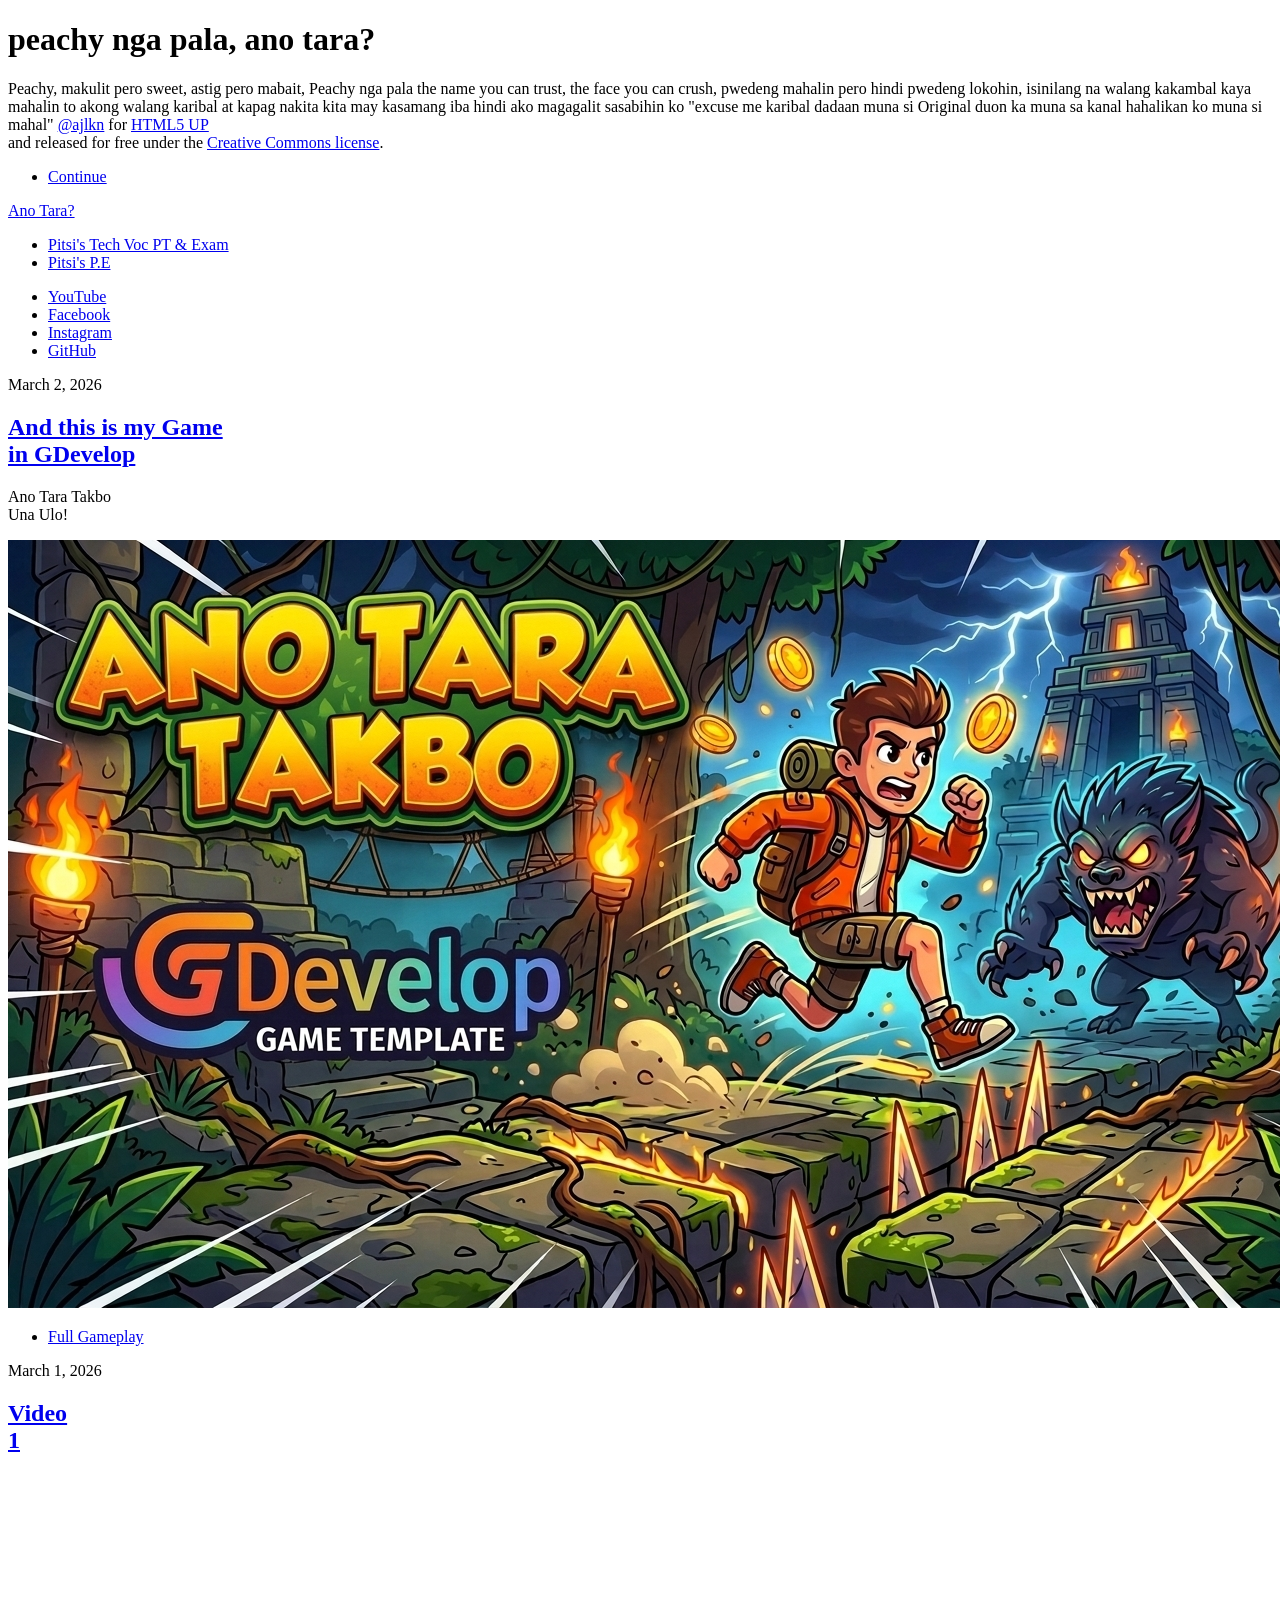
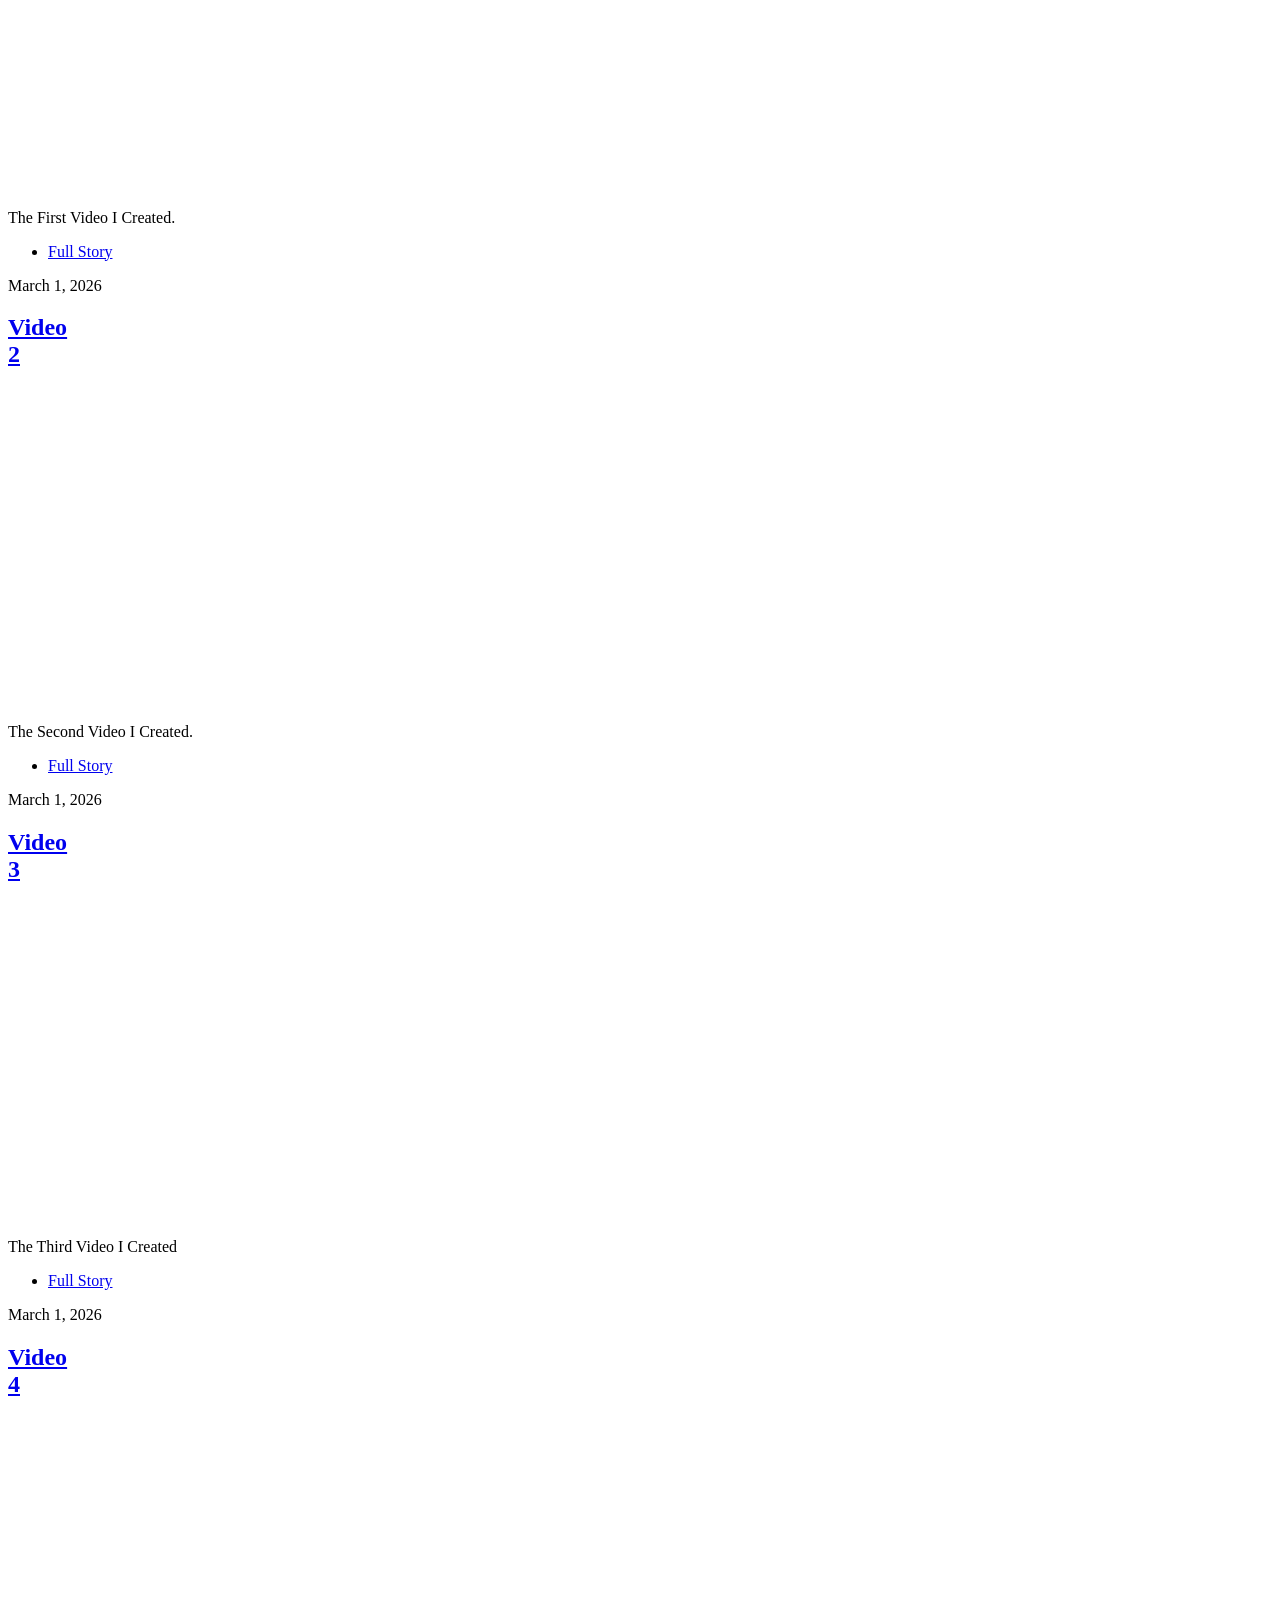
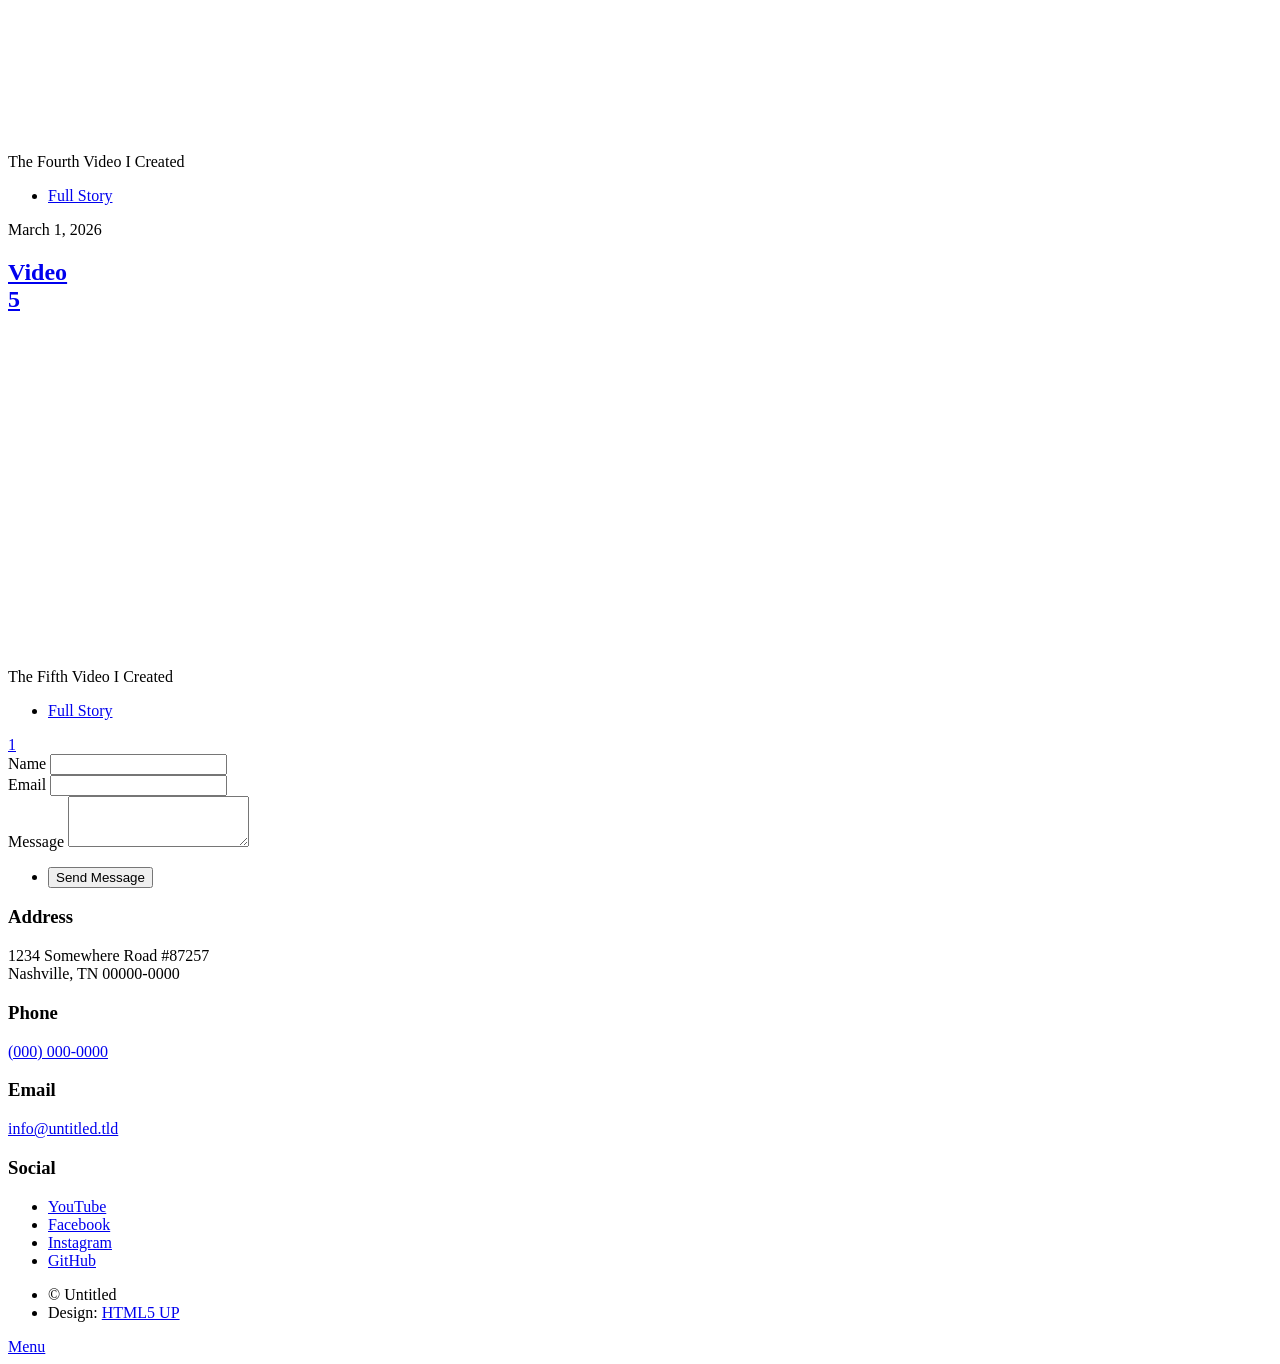
==== myprofile/index.html @ b7b30c29 "Update index.html" ====
<!DOCTYPE HTML>
<!--
	Massively by HTML5 UP
	html5up.net | @ajlkn
	Free for personal and commercial use under the CCA 3.0 license (html5up.net/license)
-->
<html>
	<head>
		<title>Massively by HTML5 UP</title>
		<meta charset="utf-8" />
		<meta name="viewport" content="width=device-width, initial-scale=1, user-scalable=no" />
		<link rel="stylesheet" href="assets/css/main.css" />
		<noscript><link rel="stylesheet" href="assets/css/noscript.css" /></noscript>
	</head>
	<body class="is-preload">

		<!-- Wrapper -->
			<div id="wrapper" class="fade-in">

				<!-- Intro -->
					<div id="intro">
						<h1>peachy nga pala, ano tara?<br />
						</h1>
						<p>Peachy, makulit pero sweet, astig pero mabait, Peachy nga pala the name you can trust, the face you can crush, pwedeng mahalin pero hindi pwedeng lokohin, isinilang na walang kakambal kaya mahalin to akong walang karibal at kapag nakita kita may kasamang iba hindi ako magagalit sasabihin ko "excuse me karibal dadaan muna si Original duon ka muna sa kanal hahalikan ko muna si mahal" <a href="https://twitter.com/ajlkn">@ajlkn</a> for <a href="https://html5up.net">HTML5 UP</a><br />
						and released for free under the <a href="https://html5up.net/license">Creative Commons license</a>.</p>
						<ul class="actions">
							<li><a href="#header" class="button icon solid solo fa-arrow-down scrolly">Continue</a></li>
						</ul>
					</div>

				<!-- Header -->
					<header id="header">
						<a href="index.html" class="logo">Ano Tara?</a>
					</header>

				<!-- Nav -->
					<nav id="nav">
						<ul class="links">
							<li class="active"><a href="index.html">Pitsi's Tech Voc PT & Exam</a></li>
							<li><a href="generic.html">Pitsi's P.E</a></li>
						</ul>
						<ul class="icons">
							<li><a href="https://www.youtube.com/@peachypeachymae5427" class="icon brands fa-youtube"><span class="label">YouTube</span></a></li>
							<li><a href="https://www.facebook.com/pretzelmae.cantiller.5" class="icon brands fa-facebook-f"><span class="label">Facebook</span></a></li>
							<li><a href="https://www.instagram.com/pochachix/" class="icon brands fa-instagram"><span class="label">Instagram</span></a></li>
							<li><a href="https://github.com/PretzelMaeCantiller" class="icon brands fa-github"><span class="label">GitHub</span></a></li>
						</ul>
					</nav>

				<!-- Main -->
					<div id="main">

						<!-- Featured Post -->
							<article class="post featured">
								<header class="major">
									<span class="date">March 2, 2026</span>
									<h2><a href="#">And this is my Game<br />
									in GDevelop</a></h2>
									<p>Ano Tara Takbo <br />
									Una Ulo!</p>
								</header>
								<a href="#" class="image main"><img src="images/PIC0V.png" alt="" /></a>
								<ul class="actions special">
									<li><a href="https://gd.games/games/fdd7fe4c-7b4d-4374-82f9-79a8cb151257" class="button large">Full Gameplay</a></li>
								</ul>
							</article>

						<!-- Posts -->
							<section class="posts">
								<article>
									<header>
										<span class="date">March 1, 2026</span>
										<h2><a href="#">Video<br />
										1</a></h2>
									</header>
									<div class="video-container">
										<iframe width="420" height="315"
											src="https://www.youtube.com/embed/eHIu0qiUuBQ" title="YouTube video player" frameborder="0" allowfullscreen>
									</iframe>
									</div>
									<p>The First Video I Created.</p>
									<ul class="actions special">
										<li><a href="https://www.youtube.com/@peachypeachymae5427" class="button">Full Story</a></li>
									</ul>
								</article>
								<article>
									<header>
										<span class="date">March 1, 2026</span>
										<h2><a href="#">Video<br />
										2</a></h2>
									</header>
									<div class="video-container">
										<iframe width="420" height="315"
											src="https://www.youtube.com/embed/l-5QrADdNdI" title="YouTube video player" frameborder="0" allowfullscreen>
									</iframe>
									</div>
									<p>The Second Video I Created.</p>
									<ul class="actions special">
										<li><a href="https://www.youtube.com/@peachypeachymae5427" class="button">Full Story</a></li>
									</ul>
								</article>
								<article>
									<header>
										<span class="date">March 1, 2026</span>
										<h2><a href="#">Video<br />
										3</a></h2>
									</header>
									<div class="video-container">
										<iframe width="420" height="315"
											src="https://www.youtube.com/embed/rJQ2C3VOBMg" title="YouTube video player" frameborder="0" allowfullscreen>
									</iframe>
									</div>
									<p>The Third Video I Created</p>
									<ul class="actions special">
										<li><a href="https://www.youtube.com/@peachypeachymae5427" class="button">Full Story</a></li>
									</ul>
								</article>
								<article>
									<header>
										<span class="date">March 1, 2026</span>
										<h2><a href="#">Video<br />
										4</a></h2>
									</header>
									<div class="video-container">
										<iframe width="420" height="315"
											src="https://www.youtube.com/embed/rIF6E3JoJ_c" title="YouTube video player" frameborder="0" allowfullscreen>
									</iframe>
									</div>
									<p>The Fourth Video I Created</p>
									<ul class="actions special">
										<li><a href="https://www.youtube.com/@peachypeachymae5427" class="button">Full Story</a></li>
									</ul>
								</article>
								<article>
									<header>
										<span class="date">March 1, 2026</span>
										<h2><a href="#">Video<br />
										5</a></h2>
									</header>
									<div class="video-container">
										<iframe width="420" height="315"
											src="https://www.youtube.com/embed/R4lgJDrPxqo" title="YouTube video player" frameborder="0" allowfullscreen>
									</iframe>
									</div>
									<p>The Fifth Video I Created</p>
									<ul class="actions special">
										<li><a href="https://www.youtube.com/@peachypeachymae5427" class="button">Full Story</a></li>
									</ul>
								</article>
							</section>

						<!-- Footer -->
							<footer>
								<div class="pagination">
									<!--<a href="#" class="previous">Prev</a>-->
									<a href="#" class="page active">1</a>
								</div>
							</footer>

					</div>

				<!-- Footer -->
					<footer id="footer">
						<section>
							<form method="post" action="#">
								<div class="fields">
									<div class="field">
										<label for="name">Name</label>
										<input type="text" name="name" id="name" />
									</div>
									<div class="field">
										<label for="email">Email</label>
										<input type="text" name="email" id="email" />
									</div>
									<div class="field">
										<label for="message">Message</label>
										<textarea name="message" id="message" rows="3"></textarea>
									</div>
								</div>
								<ul class="actions">
									<li><input type="submit" value="Send Message" /></li>
								</ul>
							</form>
						</section>
						<section class="split contact">
							<section class="alt">
								<h3>Address</h3>
								<p>1234 Somewhere Road #87257<br />
								Nashville, TN 00000-0000</p>
							</section>
							<section>
								<h3>Phone</h3>
								<p><a href="#">(000) 000-0000</a></p>
							</section>
							<section>
								<h3>Email</h3>
								<p><a href="#">info@untitled.tld</a></p>
							</section>
							<section>
								<h3>Social</h3>
								<ul class="icons alt">
									<li><a href="https://www.youtube.com/@peachypeachymae5427" class="icon brands alt fa-youtube"><span class="label">YouTube</span></a></li>
									<li><a href="https://www.facebook.com/pretzelmae.cantiller.5" class="icon brands alt fa-facebook-f"><span class="label">Facebook</span></a></li>
									<li><a href="https://www.instagram.com/pochachix/" class="icon brands alt fa-instagram"><span class="label">Instagram</span></a></li>
									<li><a href="https://github.com/PretzelMaeCantiller" class="icon brands alt fa-github"><span class="label">GitHub</span></a></li>
								</ul>
							</section>
						</section>
					</footer>

				<!-- Copyright -->
					<div id="copyright">
						<ul><li>&copy; Untitled</li><li>Design: <a href="https://html5up.net">HTML5 UP</a></li></ul>
					</div>

			</div>

		<!-- Scripts -->
			<script src="assets/js/jquery.min.js"></script>
			<script src="assets/js/jquery.scrollex.min.js"></script>
			<script src="assets/js/jquery.scrolly.min.js"></script>
			<script src="assets/js/browser.min.js"></script>
			<script src="assets/js/breakpoints.min.js"></script>
			<script src="assets/js/util.js"></script>
			<script src="assets/js/main.js"></script>

	</body>

</html>
---- myprofile/assets/css/main.css ----
@import url(fontawesome-all.min.css);
@import url("https://fonts.googleapis.com/css?family=Merriweather:300,700,300italic,700italic|Source+Sans+Pro:900");

/*
	Massively by HTML5 UP
	html5up.net | @ajlkn
	Free for personal and commercial use under the CCA 3.0 license (html5up.net/license)
*/

html, body, div, span, applet, object,
iframe, h1, h2, h3, h4, h5, h6, p, blockquote,
pre, a, abbr, acronym, address, big, cite,
code, del, dfn, em, img, ins, kbd, q, s, samp,
small, strike, strong, sub, sup, tt, var, b,
u, i, center, dl, dt, dd, ol, ul, li, fieldset,
form, label, legend, table, caption, tbody,
tfoot, thead, tr, th, td, article, aside,
canvas, details, embed, figure, figcaption,
footer, header, hgroup, menu, nav, output, ruby,
section, summary, time, mark, audio, video {
	margin: 0;
	padding: 0;
	border: 0;
	font-size: 100%;
	font: inherit;
	vertical-align: baseline;}

article, aside, details, figcaption, figure,
footer, header, hgroup, menu, nav, section {
	display: block;}

body {
	line-height: 1;
}

ol, ul {
	list-style: none;
}

blockquote, q {
	quotes: none;
}

	blockquote:before, blockquote:after, q:before, q:after {
		content: '';
		content: none;
	}

table {
	border-collapse: collapse;
	border-spacing: 0;
}

body {
	-webkit-text-size-adjust: none;
}

mark {
	background-color: transparent;
	color: inherit;
}

input::-moz-focus-inner {
	border: 0;
	padding: 0;
}

input, select, textarea {
	-moz-appearance: none;
	-webkit-appearance: none;
	-ms-appearance: none;
	appearance: none;
}

/* Basic */

	@-ms-viewport {
		width: device-width;
	}

	body {
		-ms-overflow-style: scrollbar;
	}

	@media screen and (max-width: 480px) {

		html, body {
			min-width: 320px;
		}

	}

	html {
		box-sizing: border-box;
	}

	*, *:before, *:after {
		box-sizing: inherit;
	}

	body {
		background-color: #1e252d;
	}

		body.is-preload *, body.is-preload *:before, body.is-preload *:after {
			-moz-animation: none !important;
			-webkit-animation: none !important;
			-ms-animation: none !important;
			animation: none !important;
			-moz-transition: none !important;
			-webkit-transition: none !important;
			-ms-transition: none !important;
			transition: none !important;
		}

/* Type */

	html {
		font-size: 16pt;
	}

		@media screen and (max-width: 1680px) {

			html {
				font-size: 12pt;
			}

		}

		@media screen and (max-width: 1280px) {

			html {
				font-size: 11pt;
			}

		}

		@media screen and (max-width: 360px) {

			html {
				font-size: 10pt;
			}

		}

	body {
		color: #212931;
	}

	body, input, select, textarea {
		font-family: "Merriweather", Georgia, serif;
		font-weight: 300;
		font-size: 1rem;
		line-height: 2.375;
	}

	a {
		-moz-transition: color 0.2s ease-in-out, background-color 0.2s ease-in-out, border-color 0.2s ease-in-out, box-shadow 0.2s ease-in-out;
		-webkit-transition: color 0.2s ease-in-out, background-color 0.2s ease-in-out, border-color 0.2s ease-in-out, box-shadow 0.2s ease-in-out;
		-ms-transition: color 0.2s ease-in-out, background-color 0.2s ease-in-out, border-color 0.2s ease-in-out, box-shadow 0.2s ease-in-out;
		transition: color 0.2s ease-in-out, background-color 0.2s ease-in-out, border-color 0.2s ease-in-out, box-shadow 0.2s ease-in-out;
		border-bottom: dotted 1px;
		text-decoration: none;
	}

		a:hover {
			border-bottom-color: transparent;
		}

	strong, b {
		font-weight: 600;
	}

	em, i {
		font-style: italic;
	}

	p {
		text-align: justify;
		margin: 0 0 2rem 0;
	}

	h1, h2, h3, h4, h5, h6 {
		font-family: "Source Sans Pro", Helvetica, sans-serif;
		font-weight: 900;
		line-height: 1.5;
		letter-spacing: 0.075em;
		text-transform: uppercase;
		margin: 0 0 1rem 0;
	}

		h1 a, h2 a, h3 a, h4 a, h5 a, h6 a {
			border-bottom: 0;
			color: inherit;
			text-decoration: none;
		}

	h1 {
		font-size: 4rem;
		line-height: 1.1;
		margin: 0 0 2rem 0;
	}

	h2 {
		font-size: 1.75rem;
		line-height: 1.3;
		margin: 0 0 1.5rem 0;
	}

	h3 {
		font-size: 1.25rem;
		margin: 0 0 1.5rem 0;
	}

	h4 {
		font-size: 1rem;
	}

	h5 {
		font-size: 0.9rem;
	}

	h6 {
		font-size: 0.8rem;
	}

	sub {
		font-size: 0.8rem;
		position: relative;
		top: 0.5rem;
	}

	sup {
		font-size: 0.8rem;
		position: relative;
		top: -0.5rem;
	}

	blockquote {
		border-left: solid 4px;
		font-style: italic;
		margin: 0 0 2rem 0;
		padding: 0.5rem 0 0.5rem 2rem;
	}

	code {
		border: solid 2px;
		font-family: "Courier New", monospace;
		font-size: 0.9rem;
		margin: 0 0.25rem;
		padding: 0.25rem 0.65rem;
	}

	pre {
		-webkit-overflow-scrolling: touch;
		font-family: "Courier New", monospace;
		font-size: 0.9rem;
		margin: 0 0 2rem 0;
	}

		pre code {
			display: block;
			line-height: 1.75;
			padding: 1rem 1.5rem;
			overflow-x: auto;
		}

	hr {
		border: 0;
		border-bottom: solid 2px;
		margin: 3rem 0;
	}

		hr.major {
			margin: 5rem 0;
		}

	.align-left {
		text-align: left;
	}

	.align-center {
		text-align: center;
	}

	.align-right {
		text-align: right;
	}

	input, select, textarea {
		color: #212931;
	}

	a {
		color: #212931;
		border-bottom-color: rgba(33, 41, 49, 0.5);
	}

		a:hover {
			border-bottom-color: transparent;
			color: #18bfef !important;
		}

	strong, b {
		color: #212931;
	}

	h1, h2, h3, h4, h5, h6 {
		color: #212931;
	}

	blockquote {
		border-left-color: #eeeeee;
	}

	code {
		background: rgba(220, 220, 220, 0.25);
		border-color: #eeeeee;
	}

	hr {
		border-bottom-color: #eeeeee;
	}

/* Row */

	.row {
		display: flex;
		flex-wrap: wrap;
		box-sizing: border-box;
		align-items: stretch;
	}

		.row > * {
			box-sizing: border-box;
		}

		.row.gtr-uniform > * > :last-child {
			margin-bottom: 0;
		}

		.row.aln-left {
			justify-content: flex-start;
		}

		.row.aln-center {
			justify-content: center;
		}

		.row.aln-right {
			justify-content: flex-end;
		}

		.row.aln-top {
			align-items: flex-start;
		}

		.row.aln-middle {
			align-items: center;
		}

		.row.aln-bottom {
			align-items: flex-end;
		}

		.row > .imp {
			order: -1;
		}

		.row > .col-1 {
			width: 8.33333%;
		}

		.row > .off-1 {
			margin-left: 8.33333%;
		}

		.row > .col-2 {
			width: 16.66667%;
		}

		.row > .off-2 {
			margin-left: 16.66667%;
		}

		.row > .col-3 {
			width: 25%;
		}

		.row > .off-3 {
			margin-left: 25%;
		}

		.row > .col-4 {
			width: 33.33333%;
		}

		.row > .off-4 {
			margin-left: 33.33333%;
		}

		.row > .col-5 {
			width: 41.66667%;
		}

		.row > .off-5 {
			margin-left: 41.66667%;
		}

		.row > .col-6 {
			width: 50%;
		}

		.row > .off-6 {
			margin-left: 50%;
		}

		.row > .col-7 {
			width: 58.33333%;
		}

		.row > .off-7 {
			margin-left: 58.33333%;
		}

		.row > .col-8 {
			width: 66.66667%;
		}

		.row > .off-8 {
			margin-left: 66.66667%;
		}

		.row > .col-9 {
			width: 75%;
		}

		.row > .off-9 {
			margin-left: 75%;
		}

		.row > .col-10 {
			width: 83.33333%;
		}

		.row > .off-10 {
			margin-left: 83.33333%;
		}

		.row > .col-11 {
			width: 91.66667%;
		}

		.row > .off-11 {
			margin-left: 91.66667%;
		}

		.row > .col-12 {
			width: 100%;
		}

		.row > .off-12 {
			margin-left: 100%;
		}

		.row.gtr-0 {
			margin-top: 0;
			margin-left: 0rem;
		}

			.row.gtr-0 > * {
				padding: 0 0 0 0rem;
			}

			.row.gtr-0.gtr-uniform {
				margin-top: 0rem;
			}

				.row.gtr-0.gtr-uniform > * {
					padding-top: 0rem;
				}

		.row.gtr-25 {
			margin-top: 0;
			margin-left: -0.375rem;
		}

			.row.gtr-25 > * {
				padding: 0 0 0 0.375rem;
			}

			.row.gtr-25.gtr-uniform {
				margin-top: -0.375rem;
			}

				.row.gtr-25.gtr-uniform > * {
					padding-top: 0.375rem;
				}

		.row.gtr-50 {
			margin-top: 0;
			margin-left: -0.75rem;
		}

			.row.gtr-50 > * {
				padding: 0 0 0 0.75rem;
			}

			.row.gtr-50.gtr-uniform {
				margin-top: -0.75rem;
			}

				.row.gtr-50.gtr-uniform > * {
					padding-top: 0.75rem;
				}

		.row {
			margin-top: 0;
			margin-left: -1.5rem;
		}

			.row > * {
				padding: 0 0 0 1.5rem;
			}

			.row.gtr-uniform {
				margin-top: -1.5rem;
			}

				.row.gtr-uniform > * {
					padding-top: 1.5rem;
				}

		.row.gtr-150 {
			margin-top: 0;
			margin-left: -2.25rem;
		}

			.row.gtr-150 > * {
				padding: 0 0 0 2.25rem;
			}

			.row.gtr-150.gtr-uniform {
				margin-top: -2.25rem;
			}

				.row.gtr-150.gtr-uniform > * {
					padding-top: 2.25rem;
				}

		.row.gtr-200 {
			margin-top: 0;
			margin-left: -3rem;
		}

			.row.gtr-200 > * {
				padding: 0 0 0 3rem;
			}

			.row.gtr-200.gtr-uniform {
				margin-top: -3rem;
			}

				.row.gtr-200.gtr-uniform > * {
					padding-top: 3rem;
				}

		@media screen and (max-width: 1680px) {

			.row {
				display: flex;
				flex-wrap: wrap;
				box-sizing: border-box;
				align-items: stretch;
			}

				.row > * {
					box-sizing: border-box;
				}

				.row.gtr-uniform > * > :last-child {
					margin-bottom: 0;
				}

				.row.aln-left {
					justify-content: flex-start;
				}

				.row.aln-center {
					justify-content: center;
				}

				.row.aln-right {
					justify-content: flex-end;
				}

				.row.aln-top {
					align-items: flex-start;
				}

				.row.aln-middle {
					align-items: center;
				}

				.row.aln-bottom {
					align-items: flex-end;
				}

				.row > .imp-xlarge {
					order: -1;
				}

				.row > .col-1-xlarge {
					width: 8.33333%;
				}

				.row > .off-1-xlarge {
					margin-left: 8.33333%;
				}

				.row > .col-2-xlarge {
					width: 16.66667%;
				}

				.row > .off-2-xlarge {
					margin-left: 16.66667%;
				}

				.row > .col-3-xlarge {
					width: 25%;
				}

				.row > .off-3-xlarge {
					margin-left: 25%;
				}

				.row > .col-4-xlarge {
					width: 33.33333%;
				}

				.row > .off-4-xlarge {
					margin-left: 33.33333%;
				}

				.row > .col-5-xlarge {
					width: 41.66667%;
				}

				.row > .off-5-xlarge {
					margin-left: 41.66667%;
				}

				.row > .col-6-xlarge {
					width: 50%;
				}

				.row > .off-6-xlarge {
					margin-left: 50%;
				}

				.row > .col-7-xlarge {
					width: 58.33333%;
				}

				.row > .off-7-xlarge {
					margin-left: 58.33333%;
				}

				.row > .col-8-xlarge {
					width: 66.66667%;
				}

				.row > .off-8-xlarge {
					margin-left: 66.66667%;
				}

				.row > .col-9-xlarge {
					width: 75%;
				}

				.row > .off-9-xlarge {
					margin-left: 75%;
				}

				.row > .col-10-xlarge {
					width: 83.33333%;
				}

				.row > .off-10-xlarge {
					margin-left: 83.33333%;
				}

				.row > .col-11-xlarge {
					width: 91.66667%;
				}

				.row > .off-11-xlarge {
					margin-left: 91.66667%;
				}

				.row > .col-12-xlarge {
					width: 100%;
				}

				.row > .off-12-xlarge {
					margin-left: 100%;
				}

				.row.gtr-0 {
					margin-top: 0;
					margin-left: 0rem;
				}

					.row.gtr-0 > * {
						padding: 0 0 0 0rem;
					}

					.row.gtr-0.gtr-uniform {
						margin-top: 0rem;
					}

						.row.gtr-0.gtr-uniform > * {
							padding-top: 0rem;
						}

				.row.gtr-25 {
					margin-top: 0;
					margin-left: -0.375rem;
				}

					.row.gtr-25 > * {
						padding: 0 0 0 0.375rem;
					}

					.row.gtr-25.gtr-uniform {
						margin-top: -0.375rem;
					}

						.row.gtr-25.gtr-uniform > * {
							padding-top: 0.375rem;
						}

				.row.gtr-50 {
					margin-top: 0;
					margin-left: -0.75rem;
				}

					.row.gtr-50 > * {
						padding: 0 0 0 0.75rem;
					}

					.row.gtr-50.gtr-uniform {
						margin-top: -0.75rem;
					}

						.row.gtr-50.gtr-uniform > * {
							padding-top: 0.75rem;
						}

				.row {
					margin-top: 0;
					margin-left: -1.5rem;
				}

					.row > * {
						padding: 0 0 0 1.5rem;
					}

					.row.gtr-uniform {
						margin-top: -1.5rem;
					}

						.row.gtr-uniform > * {
							padding-top: 1.5rem;
						}

				.row.gtr-150 {
					margin-top: 0;
					margin-left: -2.25rem;
				}

					.row.gtr-150 > * {
						padding: 0 0 0 2.25rem;
					}

					.row.gtr-150.gtr-uniform {
						margin-top: -2.25rem;
					}

						.row.gtr-150.gtr-uniform > * {
							padding-top: 2.25rem;
						}

				.row.gtr-200 {
					margin-top: 0;
					margin-left: -3rem;
				}

					.row.gtr-200 > * {
						padding: 0 0 0 3rem;
					}

					.row.gtr-200.gtr-uniform {
						margin-top: -3rem;
					}

						.row.gtr-200.gtr-uniform > * {
							padding-top: 3rem;
						}

		}

		@media screen and (max-width: 1280px) {

			.row {
				display: flex;
				flex-wrap: wrap;
				box-sizing: border-box;
				align-items: stretch;
			}

				.row > * {
					box-sizing: border-box;
				}

				.row.gtr-uniform > * > :last-child {
					margin-bottom: 0;
				}

				.row.aln-left {
					justify-content: flex-start;
				}

				.row.aln-center {
					justify-content: center;
				}

				.row.aln-right {
					justify-content: flex-end;
				}

				.row.aln-top {
					align-items: flex-start;
				}

				.row.aln-middle {
					align-items: center;
				}

				.row.aln-bottom {
					align-items: flex-end;
				}

				.row > .imp-large {
					order: -1;
				}

				.row > .col-1-large {
					width: 8.33333%;
				}

				.row > .off-1-large {
					margin-left: 8.33333%;
				}

				.row > .col-2-large {
					width: 16.66667%;
				}

				.row > .off-2-large {
					margin-left: 16.66667%;
				}

				.row > .col-3-large {
					width: 25%;
				}

				.row > .off-3-large {
					margin-left: 25%;
				}

				.row > .col-4-large {
					width: 33.33333%;
				}

				.row > .off-4-large {
					margin-left: 33.33333%;
				}

				.row > .col-5-large {
					width: 41.66667%;
				}

				.row > .off-5-large {
					margin-left: 41.66667%;
				}

				.row > .col-6-large {
					width: 50%;
				}

				.row > .off-6-large {
					margin-left: 50%;
				}

				.row > .col-7-large {
					width: 58.33333%;
				}

				.row > .off-7-large {
					margin-left: 58.33333%;
				}

				.row > .col-8-large {
					width: 66.66667%;
				}

				.row > .off-8-large {
					margin-left: 66.66667%;
				}

				.row > .col-9-large {
					width: 75%;
				}

				.row > .off-9-large {
					margin-left: 75%;
				}

				.row > .col-10-large {
					width: 83.33333%;
				}

				.row > .off-10-large {
					margin-left: 83.33333%;
				}

				.row > .col-11-large {
					width: 91.66667%;
				}

				.row > .off-11-large {
					margin-left: 91.66667%;
				}

				.row > .col-12-large {
					width: 100%;
				}

				.row > .off-12-large {
					margin-left: 100%;
				}

				.row.gtr-0 {
					margin-top: 0;
					margin-left: 0rem;
				}

					.row.gtr-0 > * {
						padding: 0 0 0 0rem;
					}

					.row.gtr-0.gtr-uniform {
						margin-top: 0rem;
					}

						.row.gtr-0.gtr-uniform > * {
							padding-top: 0rem;
						}

				.row.gtr-25 {
					margin-top: 0;
					margin-left: -0.375rem;
				}

					.row.gtr-25 > * {
						padding: 0 0 0 0.375rem;
					}

					.row.gtr-25.gtr-uniform {
						margin-top: -0.375rem;
					}

						.row.gtr-25.gtr-uniform > * {
							padding-top: 0.375rem;
						}

				.row.gtr-50 {
					margin-top: 0;
					margin-left: -0.75rem;
				}

					.row.gtr-50 > * {
						padding: 0 0 0 0.75rem;
					}

					.row.gtr-50.gtr-uniform {
						margin-top: -0.75rem;
					}

						.row.gtr-50.gtr-uniform > * {
							padding-top: 0.75rem;
						}

				.row {
					margin-top: 0;
					margin-left: -1.5rem;
				}

					.row > * {
						padding: 0 0 0 1.5rem;
					}

					.row.gtr-uniform {
						margin-top: -1.5rem;
					}

						.row.gtr-uniform > * {
							padding-top: 1.5rem;
						}

				.row.gtr-150 {
					margin-top: 0;
					margin-left: -2.25rem;
				}

					.row.gtr-150 > * {
						padding: 0 0 0 2.25rem;
					}

					.row.gtr-150.gtr-uniform {
						margin-top: -2.25rem;
					}

						.row.gtr-150.gtr-uniform > * {
							padding-top: 2.25rem;
						}

				.row.gtr-200 {
					margin-top: 0;
					margin-left: -3rem;
				}

					.row.gtr-200 > * {
						padding: 0 0 0 3rem;
					}

					.row.gtr-200.gtr-uniform {
						margin-top: -3rem;
					}

						.row.gtr-200.gtr-uniform > * {
							padding-top: 3rem;
						}

		}

		@media screen and (max-width: 980px) {

			.row {
				display: flex;
				flex-wrap: wrap;
				box-sizing: border-box;
				align-items: stretch;
			}

				.row > * {
					box-sizing: border-box;
				}

				.row.gtr-uniform > * > :last-child {
					margin-bottom: 0;
				}

				.row.aln-left {
					justify-content: flex-start;
				}

				.row.aln-center {
					justify-content: center;
				}

				.row.aln-right {
					justify-content: flex-end;
				}

				.row.aln-top {
					align-items: flex-start;
				}

				.row.aln-middle {
					align-items: center;
				}

				.row.aln-bottom {
					align-items: flex-end;
				}

				.row > .imp-medium {
					order: -1;
				}

				.row > .col-1-medium {
					width: 8.33333%;
				}

				.row > .off-1-medium {
					margin-left: 8.33333%;
				}

				.row > .col-2-medium {
					width: 16.66667%;
				}

				.row > .off-2-medium {
					margin-left: 16.66667%;
				}

				.row > .col-3-medium {
					width: 25%;
				}

				.row > .off-3-medium {
					margin-left: 25%;
				}

				.row > .col-4-medium {
					width: 33.33333%;
				}

				.row > .off-4-medium {
					margin-left: 33.33333%;
				}

				.row > .col-5-medium {
					width: 41.66667%;
				}

				.row > .off-5-medium {
					margin-left: 41.66667%;
				}

				.row > .col-6-medium {
					width: 50%;
				}

				.row > .off-6-medium {
					margin-left: 50%;
				}

				.row > .col-7-medium {
					width: 58.33333%;
				}

				.row > .off-7-medium {
					margin-left: 58.33333%;
				}

				.row > .col-8-medium {
					width: 66.66667%;
				}

				.row > .off-8-medium {
					margin-left: 66.66667%;
				}

				.row > .col-9-medium {
					width: 75%;
				}

				.row > .off-9-medium {
					margin-left: 75%;
				}

				.row > .col-10-medium {
					width: 83.33333%;
				}

				.row > .off-10-medium {
					margin-left: 83.33333%;
				}

				.row > .col-11-medium {
					width: 91.66667%;
				}

				.row > .off-11-medium {
					margin-left: 91.66667%;
				}

				.row > .col-12-medium {
					width: 100%;
				}

				.row > .off-12-medium {
					margin-left: 100%;
				}

				.row.gtr-0 {
					margin-top: 0;
					margin-left: 0rem;
				}

					.row.gtr-0 > * {
						padding: 0 0 0 0rem;
					}

					.row.gtr-0.gtr-uniform {
						margin-top: 0rem;
					}

						.row.gtr-0.gtr-uniform > * {
							padding-top: 0rem;
						}

				.row.gtr-25 {
					margin-top: 0;
					margin-left: -0.375rem;
				}

					.row.gtr-25 > * {
						padding: 0 0 0 0.375rem;
					}

					.row.gtr-25.gtr-uniform {
						margin-top: -0.375rem;
					}

						.row.gtr-25.gtr-uniform > * {
							padding-top: 0.375rem;
						}

				.row.gtr-50 {
					margin-top: 0;
					margin-left: -0.75rem;
				}

					.row.gtr-50 > * {
						padding: 0 0 0 0.75rem;
					}

					.row.gtr-50.gtr-uniform {
						margin-top: -0.75rem;
					}

						.row.gtr-50.gtr-uniform > * {
							padding-top: 0.75rem;
						}

				.row {
					margin-top: 0;
					margin-left: -1.5rem;
				}

					.row > * {
						padding: 0 0 0 1.5rem;
					}

					.row.gtr-uniform {
						margin-top: -1.5rem;
					}

						.row.gtr-uniform > * {
							padding-top: 1.5rem;
						}

				.row.gtr-150 {
					margin-top: 0;
					margin-left: -2.25rem;
				}

					.row.gtr-150 > * {
						padding: 0 0 0 2.25rem;
					}

					.row.gtr-150.gtr-uniform {
						margin-top: -2.25rem;
					}

						.row.gtr-150.gtr-uniform > * {
							padding-top: 2.25rem;
						}

				.row.gtr-200 {
					margin-top: 0;
					margin-left: -3rem;
				}

					.row.gtr-200 > * {
						padding: 0 0 0 3rem;
					}

					.row.gtr-200.gtr-uniform {
						margin-top: -3rem;
					}

						.row.gtr-200.gtr-uniform > * {
							padding-top: 3rem;
						}

		}

		@media screen and (max-width: 736px) {

			.row {
				display: flex;
				flex-wrap: wrap;
				box-sizing: border-box;
				align-items: stretch;
			}

				.row > * {
					box-sizing: border-box;
				}

				.row.gtr-uniform > * > :last-child {
					margin-bottom: 0;
				}

				.row.aln-left {
					justify-content: flex-start;
				}

				.row.aln-center {
					justify-content: center;
				}

				.row.aln-right {
					justify-content: flex-end;
				}

				.row.aln-top {
					align-items: flex-start;
				}

				.row.aln-middle {
					align-items: center;
				}

				.row.aln-bottom {
					align-items: flex-end;
				}

				.row > .imp-small {
					order: -1;
				}

				.row > .col-1-small {
					width: 8.33333%;
				}

				.row > .off-1-small {
					margin-left: 8.33333%;
				}

				.row > .col-2-small {
					width: 16.66667%;
				}

				.row > .off-2-small {
					margin-left: 16.66667%;
				}

				.row > .col-3-small {
					width: 25%;
				}

				.row > .off-3-small {
					margin-left: 25%;
				}

				.row > .col-4-small {
					width: 33.33333%;
				}

				.row > .off-4-small {
					margin-left: 33.33333%;
				}

				.row > .col-5-small {
					width: 41.66667%;
				}

				.row > .off-5-small {
					margin-left: 41.66667%;
				}

				.row > .col-6-small {
					width: 50%;
				}

				.row > .off-6-small {
					margin-left: 50%;
				}

				.row > .col-7-small {
					width: 58.33333%;
				}

				.row > .off-7-small {
					margin-left: 58.33333%;
				}

				.row > .col-8-small {
					width: 66.66667%;
				}

				.row > .off-8-small {
					margin-left: 66.66667%;
				}

				.row > .col-9-small {
					width: 75%;
				}

				.row > .off-9-small {
					margin-left: 75%;
				}

				.row > .col-10-small {
					width: 83.33333%;
				}

				.row > .off-10-small {
					margin-left: 83.33333%;
				}

				.row > .col-11-small {
					width: 91.66667%;
				}

				.row > .off-11-small {
					margin-left: 91.66667%;
				}

				.row > .col-12-small {
					width: 100%;
				}

				.row > .off-12-small {
					margin-left: 100%;
				}

				.row.gtr-0 {
					margin-top: 0;
					margin-left: 0rem;
				}

					.row.gtr-0 > * {
						padding: 0 0 0 0rem;
					}

					.row.gtr-0.gtr-uniform {
						margin-top: 0rem;
					}

						.row.gtr-0.gtr-uniform > * {
							padding-top: 0rem;
						}

				.row.gtr-25 {
					margin-top: 0;
					margin-left: -0.375rem;
				}

					.row.gtr-25 > * {
						padding: 0 0 0 0.375rem;
					}

					.row.gtr-25.gtr-uniform {
						margin-top: -0.375rem;
					}

						.row.gtr-25.gtr-uniform > * {
							padding-top: 0.375rem;
						}

				.row.gtr-50 {
					margin-top: 0;
					margin-left: -0.75rem;
				}

					.row.gtr-50 > * {
						padding: 0 0 0 0.75rem;
					}

					.row.gtr-50.gtr-uniform {
						margin-top: -0.75rem;
					}

						.row.gtr-50.gtr-uniform > * {
							padding-top: 0.75rem;
						}

				.row {
					margin-top: 0;
					margin-left: -1.5rem;
				}

					.row > * {
						padding: 0 0 0 1.5rem;
					}

					.row.gtr-uniform {
						margin-top: -1.5rem;
					}

						.row.gtr-uniform > * {
							padding-top: 1.5rem;
						}

				.row.gtr-150 {
					margin-top: 0;
					margin-left: -2.25rem;
				}

					.row.gtr-150 > * {
						padding: 0 0 0 2.25rem;
					}

					.row.gtr-150.gtr-uniform {
						margin-top: -2.25rem;
					}

						.row.gtr-150.gtr-uniform > * {
							padding-top: 2.25rem;
						}

				.row.gtr-200 {
					margin-top: 0;
					margin-left: -3rem;
				}

					.row.gtr-200 > * {
						padding: 0 0 0 3rem;
					}

					.row.gtr-200.gtr-uniform {
						margin-top: -3rem;
					}

						.row.gtr-200.gtr-uniform > * {
							padding-top: 3rem;
						}

		}

		@media screen and (max-width: 480px) {

			.row {
				display: flex;
				flex-wrap: wrap;
				box-sizing: border-box;
				align-items: stretch;
			}

				.row > * {
					box-sizing: border-box;
				}

				.row.gtr-uniform > * > :last-child {
					margin-bottom: 0;
				}

				.row.aln-left {
					justify-content: flex-start;
				}

				.row.aln-center {
					justify-content: center;
				}

				.row.aln-right {
					justify-content: flex-end;
				}

				.row.aln-top {
					align-items: flex-start;
				}

				.row.aln-middle {
					align-items: center;
				}

				.row.aln-bottom {
					align-items: flex-end;
				}

				.row > .imp-xsmall {
					order: -1;
				}

				.row > .col-1-xsmall {
					width: 8.33333%;
				}

				.row > .off-1-xsmall {
					margin-left: 8.33333%;
				}

				.row > .col-2-xsmall {
					width: 16.66667%;
				}

				.row > .off-2-xsmall {
					margin-left: 16.66667%;
				}

				.row > .col-3-xsmall {
					width: 25%;
				}

				.row > .off-3-xsmall {
					margin-left: 25%;
				}

				.row > .col-4-xsmall {
					width: 33.33333%;
				}

				.row > .off-4-xsmall {
					margin-left: 33.33333%;
				}

				.row > .col-5-xsmall {
					width: 41.66667%;
				}

				.row > .off-5-xsmall {
					margin-left: 41.66667%;
				}

				.row > .col-6-xsmall {
					width: 50%;
				}

				.row > .off-6-xsmall {
					margin-left: 50%;
				}

				.row > .col-7-xsmall {
					width: 58.33333%;
				}

				.row > .off-7-xsmall {
					margin-left: 58.33333%;
				}

				.row > .col-8-xsmall {
					width: 66.66667%;
				}

				.row > .off-8-xsmall {
					margin-left: 66.66667%;
				}

				.row > .col-9-xsmall {
					width: 75%;
				}

				.row > .off-9-xsmall {
					margin-left: 75%;
				}

				.row > .col-10-xsmall {
					width: 83.33333%;
				}

				.row > .off-10-xsmall {
					margin-left: 83.33333%;
				}

				.row > .col-11-xsmall {
					width: 91.66667%;
				}

				.row > .off-11-xsmall {
					margin-left: 91.66667%;
				}

				.row > .col-12-xsmall {
					width: 100%;
				}

				.row > .off-12-xsmall {
					margin-left: 100%;
				}

				.row.gtr-0 {
					margin-top: 0;
					margin-left: 0rem;
				}

					.row.gtr-0 > * {
						padding: 0 0 0 0rem;
					}

					.row.gtr-0.gtr-uniform {
						margin-top: 0rem;
					}

						.row.gtr-0.gtr-uniform > * {
							padding-top: 0rem;
						}

				.row.gtr-25 {
					margin-top: 0;
					margin-left: -0.375rem;
				}

					.row.gtr-25 > * {
						padding: 0 0 0 0.375rem;
					}

					.row.gtr-25.gtr-uniform {
						margin-top: -0.375rem;
					}

						.row.gtr-25.gtr-uniform > * {
							padding-top: 0.375rem;
						}

				.row.gtr-50 {
					margin-top: 0;
					margin-left: -0.75rem;
				}

					.row.gtr-50 > * {
						padding: 0 0 0 0.75rem;
					}

					.row.gtr-50.gtr-uniform {
						margin-top: -0.75rem;
					}

						.row.gtr-50.gtr-uniform > * {
							padding-top: 0.75rem;
						}

				.row {
					margin-top: 0;
					margin-left: -1.5rem;
				}

					.row > * {
						padding: 0 0 0 1.5rem;
					}

					.row.gtr-uniform {
						margin-top: -1.5rem;
					}

						.row.gtr-uniform > * {
							padding-top: 1.5rem;
						}

				.row.gtr-150 {
					margin-top: 0;
					margin-left: -2.25rem;
				}

					.row.gtr-150 > * {
						padding: 0 0 0 2.25rem;
					}

					.row.gtr-150.gtr-uniform {
						margin-top: -2.25rem;
					}

						.row.gtr-150.gtr-uniform > * {
							padding-top: 2.25rem;
						}

				.row.gtr-200 {
					margin-top: 0;
					margin-left: -3rem;
				}

					.row.gtr-200 > * {
						padding: 0 0 0 3rem;
					}

					.row.gtr-200.gtr-uniform {
						margin-top: -3rem;
					}

						.row.gtr-200.gtr-uniform > * {
							padding-top: 3rem;
						}

		}

		@media screen and (max-width: 360px) {

			.row {
				display: flex;
				flex-wrap: wrap;
				box-sizing: border-box;
				align-items: stretch;
			}

				.row > * {
					box-sizing: border-box;
				}

				.row.gtr-uniform > * > :last-child {
					margin-bottom: 0;
				}

				.row.aln-left {
					justify-content: flex-start;
				}

				.row.aln-center {
					justify-content: center;
				}

				.row.aln-right {
					justify-content: flex-end;
				}

				.row.aln-top {
					align-items: flex-start;
				}

				.row.aln-middle {
					align-items: center;
				}

				.row.aln-bottom {
					align-items: flex-end;
				}

				.row > .imp-xxsmall {
					order: -1;
				}

				.row > .col-1-xxsmall {
					width: 8.33333%;
				}

				.row > .off-1-xxsmall {
					margin-left: 8.33333%;
				}

				.row > .col-2-xxsmall {
					width: 16.66667%;
				}

				.row > .off-2-xxsmall {
					margin-left: 16.66667%;
				}

				.row > .col-3-xxsmall {
					width: 25%;
				}

				.row > .off-3-xxsmall {
					margin-left: 25%;
				}

				.row > .col-4-xxsmall {
					width: 33.33333%;
				}

				.row > .off-4-xxsmall {
					margin-left: 33.33333%;
				}

				.row > .col-5-xxsmall {
					width: 41.66667%;
				}

				.row > .off-5-xxsmall {
					margin-left: 41.66667%;
				}

				.row > .col-6-xxsmall {
					width: 50%;
				}

				.row > .off-6-xxsmall {
					margin-left: 50%;
				}

				.row > .col-7-xxsmall {
					width: 58.33333%;
				}

				.row > .off-7-xxsmall {
					margin-left: 58.33333%;
				}

				.row > .col-8-xxsmall {
					width: 66.66667%;
				}

				.row > .off-8-xxsmall {
					margin-left: 66.66667%;
				}

				.row > .col-9-xxsmall {
					width: 75%;
				}

				.row > .off-9-xxsmall {
					margin-left: 75%;
				}

				.row > .col-10-xxsmall {
					width: 83.33333%;
				}

				.row > .off-10-xxsmall {
					margin-left: 83.33333%;
				}

				.row > .col-11-xxsmall {
					width: 91.66667%;
				}

				.row > .off-11-xxsmall {
					margin-left: 91.66667%;
				}

				.row > .col-12-xxsmall {
					width: 100%;
				}

				.row > .off-12-xxsmall {
					margin-left: 100%;
				}

				.row.gtr-0 {
					margin-top: 0;
					margin-left: 0rem;
				}

					.row.gtr-0 > * {
						padding: 0 0 0 0rem;
					}

					.row.gtr-0.gtr-uniform {
						margin-top: 0rem;
					}

						.row.gtr-0.gtr-uniform > * {
							padding-top: 0rem;
						}

				.row.gtr-25 {
					margin-top: 0;
					margin-left: -0.375rem;
				}

					.row.gtr-25 > * {
						padding: 0 0 0 0.375rem;
					}

					.row.gtr-25.gtr-uniform {
						margin-top: -0.375rem;
					}

						.row.gtr-25.gtr-uniform > * {
							padding-top: 0.375rem;
						}

				.row.gtr-50 {
					margin-top: 0;
					margin-left: -0.75rem;
				}

					.row.gtr-50 > * {
						padding: 0 0 0 0.75rem;
					}

					.row.gtr-50.gtr-uniform {
						margin-top: -0.75rem;
					}

						.row.gtr-50.gtr-uniform > * {
							padding-top: 0.75rem;
						}

				.row {
					margin-top: 0;
					margin-left: -1.5rem;
				}

					.row > * {
						padding: 0 0 0 1.5rem;
					}

					.row.gtr-uniform {
						margin-top: -1.5rem;
					}

						.row.gtr-uniform > * {
							padding-top: 1.5rem;
						}

				.row.gtr-150 {
					margin-top: 0;
					margin-left: -2.25rem;
				}

					.row.gtr-150 > * {
						padding: 0 0 0 2.25rem;
					}

					.row.gtr-150.gtr-uniform {
						margin-top: -2.25rem;
					}

						.row.gtr-150.gtr-uniform > * {
							padding-top: 2.25rem;
						}

				.row.gtr-200 {
					margin-top: 0;
					margin-left: -3rem;
				}

					.row.gtr-200 > * {
						padding: 0 0 0 3rem;
					}

					.row.gtr-200.gtr-uniform {
						margin-top: -3rem;
					}

						.row.gtr-200.gtr-uniform > * {
							padding-top: 3rem;
						}

		}

/* Box */

	.box {
		border: solid 2px;
		margin-bottom: 2rem;
		padding: 1.5rem;
	}

		.box > :last-child,
		.box > :last-child > :last-child,
		.box > :last-child > :last-child > :last-child {
			margin-bottom: 0;
		}

		.box.alt {
			border: 0;
			border-radius: 0;
			padding: 0;
		}

	.box {
		border-color: #eeeeee;
	}

/* Button */

	input[type="submit"],
	input[type="reset"],
	input[type="button"],
	button,
	.button {
		-moz-appearance: none;
		-webkit-appearance: none;
		-ms-appearance: none;
		appearance: none;
		-moz-transition: background-color 0.2s ease-in-out, box-shadow 0.2s ease-in-out, color 0.2s ease-in-out;
		-webkit-transition: background-color 0.2s ease-in-out, box-shadow 0.2s ease-in-out, color 0.2s ease-in-out;
		-ms-transition: background-color 0.2s ease-in-out, box-shadow 0.2s ease-in-out, color 0.2s ease-in-out;
		transition: background-color 0.2s ease-in-out, box-shadow 0.2s ease-in-out, color 0.2s ease-in-out;
		border: 0;
		border-radius: 0;
		cursor: pointer;
		display: inline-block;
		font-family: "Source Sans Pro", Helvetica, sans-serif;
		font-size: 0.8rem;
		font-weight: 900;
		letter-spacing: 0.075em;
		height: 3rem;
		line-height: 3rem;
		padding: 0 2rem;
		text-align: center;
		text-decoration: none;
		text-transform: uppercase;
		white-space: nowrap;
	}

		input[type="submit"].icon:before,
		input[type="reset"].icon:before,
		input[type="button"].icon:before,
		button.icon:before,
		.button.icon:before {
			margin-right: 0.5rem;
		}

		input[type="submit"].icon.solo,
		input[type="reset"].icon.solo,
		input[type="button"].icon.solo,
		button.icon.solo,
		.button.icon.solo {
			position: relative;
			width: 4rem;
			height: 4rem;
			line-height: 4rem;
			border-radius: 4rem;
			text-indent: 4rem;
			overflow: hidden;
			padding: 0;
			white-space: nowrap;
		}

			input[type="submit"].icon.solo:before,
			input[type="reset"].icon.solo:before,
			input[type="button"].icon.solo:before,
			button.icon.solo:before,
			.button.icon.solo:before {
				position: absolute;
				display: block;
				top: 0;
				left: 0;
				width: inherit;
				height: inherit;
				line-height: inherit;
				font-size: 1.25rem;
				margin-right: 0;
				text-align: center;
				text-indent: 0;
			}

		input[type="submit"].fit,
		input[type="reset"].fit,
		input[type="button"].fit,
		button.fit,
		.button.fit {
			width: 100%;
		}

		input[type="submit"].small,
		input[type="reset"].small,
		input[type="button"].small,
		button.small,
		.button.small {
			font-size: 0.7rem;
			height: 2.5rem;
			line-height: 2.5rem;
			padding: 0 1.5rem;
		}

		input[type="submit"].large,
		input[type="reset"].large,
		input[type="button"].large,
		button.large,
		.button.large {
			font-size: 0.9rem;
			height: 3.5rem;
			line-height: 3.5rem;
			padding: 0 2.75rem;
		}

		@media screen and (max-width: 980px) {

			input[type="submit"],
			input[type="reset"],
			input[type="button"],
			button,
			.button {
				font-size: 0.9rem;
				height: 3.25rem;
				line-height: 3.25rem;
			}

				input[type="submit"].large,
				input[type="reset"].large,
				input[type="button"].large,
				button.large,
				.button.large {
					font-size: 1rem;
					height: 3.75rem;
					line-height: 3.75rem;
				}

		}

		input[type="submit"].disabled, input[type="submit"]:disabled,
		input[type="reset"].disabled,
		input[type="reset"]:disabled,
		input[type="button"].disabled,
		input[type="button"]:disabled,
		button.disabled,
		button:disabled,
		.button.disabled,
		.button:disabled {
			pointer-events: none;
			opacity: 0.25;
		}

	input[type="submit"],
	input[type="reset"],
	input[type="button"],
	button,
	.button {
		background-color: transparent;
		box-shadow: inset 0 0 0 2px #212931;
		color: #212931 !important;
	}

		input[type="submit"]:hover,
		input[type="reset"]:hover,
		input[type="button"]:hover,
		button:hover,
		.button:hover {
			box-shadow: inset 0 0 0 2px #18bfef;
			color: #18bfef !important;
		}

		input[type="submit"].primary,
		input[type="reset"].primary,
		input[type="button"].primary,
		button.primary,
		.button.primary {
			background-color: #212931;
			box-shadow: none;
			color: #ffffff !important;
		}

			input[type="submit"].primary:hover,
			input[type="reset"].primary:hover,
			input[type="button"].primary:hover,
			button.primary:hover,
			.button.primary:hover {
				background-color: #18bfef;
			}

/* Form */

	form {
		margin: 0 0 2rem 0;
	}

		form > :last-child {
			margin-bottom: 0;
		}

		form > .fields {
			display: -moz-flex;
			display: -webkit-flex;
			display: -ms-flex;
			display: flex;
			-moz-flex-wrap: wrap;
			-webkit-flex-wrap: wrap;
			-ms-flex-wrap: wrap;
			flex-wrap: wrap;
			width: calc(100% + 3rem);
			margin: -1.5rem 0 2rem -1.5rem;
		}

			form > .fields > .field {
				-moz-flex-grow: 0;
				-webkit-flex-grow: 0;
				-ms-flex-grow: 0;
				flex-grow: 0;
				-moz-flex-shrink: 0;
				-webkit-flex-shrink: 0;
				-ms-flex-shrink: 0;
				flex-shrink: 0;
				padding: 1.5rem 0 0 1.5rem;
				width: calc(100% - 1.5rem);
			}

				form > .fields > .field.half {
					width: calc(50% - 0.75rem);
				}

				form > .fields > .field.third {
					width: calc(100%/3 - 0.5rem);
				}

				form > .fields > .field.quarter {
					width: calc(25% - 0.375rem);
				}

		@media screen and (max-width: 480px) {

			form > .fields {
				width: calc(100% + 3rem);
				margin: -1.5rem 0 2rem -1.5rem;
			}

				form > .fields > .field {
					padding: 1.5rem 0 0 1.5rem;
					width: calc(100% - 1.5rem);
				}

					form > .fields > .field.half {
						width: calc(100% - 1.5rem);
					}

					form > .fields > .field.third {
						width: calc(100% - 1.5rem);
					}

					form > .fields > .field.quarter {
						width: calc(100% - 1.5rem);
					}

		}

	label {
		display: block;
		font-family: "Source Sans Pro", Helvetica, sans-serif;
		font-weight: 900;
		line-height: 1.5;
		letter-spacing: 0.075em;
		font-size: 0.8rem;
		text-transform: uppercase;
		margin: 0 0 0.75rem 0;
	}

		@media screen and (max-width: 980px) {

			label {
				font-size: 0.9rem;
			}

		}

	input[type="text"],
	input[type="password"],
	input[type="email"],
	select,
	textarea {
		-moz-appearance: none;
		-webkit-appearance: none;
		-ms-appearance: none;
		appearance: none;
		background: transparent;
		border-radius: 0;
		border: solid 2px;
		color: inherit;
		display: block;
		outline: 0;
		padding: 0 1rem;
		text-decoration: none;
		width: 100%;
	}

		input[type="text"]:invalid,
		input[type="password"]:invalid,
		input[type="email"]:invalid,
		select:invalid,
		textarea:invalid {
			box-shadow: none;
		}

	select {
		background-size: 1.25rem;
		background-repeat: no-repeat;
		background-position: calc(100% - 1rem) center;
		height: 3rem;
		padding-right: 3rem;
		text-overflow: ellipsis;
	}

		select:focus::-ms-value {
			background-color: transparent;
		}

		select::-ms-expand {
			display: none;
		}

	input[type="text"],
	input[type="password"],
	input[type="email"],
	select {
		height: 3rem;
	}

	textarea {
		padding: 0.75rem 1rem;
	}

	input[type="checkbox"],
	input[type="radio"] {
		-moz-appearance: none;
		-webkit-appearance: none;
		-ms-appearance: none;
		appearance: none;
		display: block;
		float: left;
		margin-right: -2rem;
		opacity: 0;
		width: 1rem;
		z-index: -1;
	}

		input[type="checkbox"] + label,
		input[type="radio"] + label {
			text-decoration: none;
			cursor: pointer;
			display: inline-block;
			font-size: 1rem;
			letter-spacing: 0;
			font-family: "Merriweather", Georgia, serif;
			text-transform: none;
			font-weight: 300;
			padding-left: 2.8rem;
			padding-right: 1rem;
			position: relative;
		}

			input[type="checkbox"] + label:before,
			input[type="radio"] + label:before {
				-moz-osx-font-smoothing: grayscale;
				-webkit-font-smoothing: antialiased;
				display: inline-block;
				font-style: normal;
				font-variant: normal;
				text-rendering: auto;
				line-height: 1;
				text-transform: none !important;
				font-family: 'Font Awesome 5 Free';
				font-weight: 900;
			}

			input[type="checkbox"] + label:before,
			input[type="radio"] + label:before {
				border-radius: 0;
				border: solid 2px;
				content: '';
				display: inline-block;
				font-size: 0.8rem;
				height: 1.8rem;
				left: 0;
				line-height: 1.65rem;
				position: absolute;
				text-align: center;
				top: -0.125rem;
				width: 1.8rem;
			}

		input[type="checkbox"]:checked + label:before,
		input[type="radio"]:checked + label:before {
			content: '\f00c';
		}

	input[type="checkbox"] + label:before {
		border-radius: 0;
	}

	input[type="radio"] + label:before {
		border-radius: 100%;
	}

	::-webkit-input-placeholder {
		opacity: 1.0;
	}

	:-moz-placeholder {
		opacity: 1.0;
	}

	::-moz-placeholder {
		opacity: 1.0;
	}

	:-ms-input-placeholder {
		opacity: 1.0;
	}

	label {
		color: #212931;
	}

	input[type="text"],
	input[type="password"],
	input[type="email"],
	select,
	textarea {
		border-color: #eeeeee;
	}

		input[type="text"]:focus,
		input[type="password"]:focus,
		input[type="email"]:focus,
		select:focus,
		textarea:focus {
			border-color: #18bfef;
		}

	select {
		background-image: url("data:image/svg+xml;charset=utf8,%3Csvg xmlns='http://www.w3.org/2000/svg' width='40' height='40' preserveAspectRatio='none' viewBox='0 0 40 40'%3E%3Cpath d='M9.4,12.3l10.4,10.4l10.4-10.4c0.2-0.2,0.5-0.4,0.9-0.4c0.3,0,0.6,0.1,0.9,0.4l3.3,3.3c0.2,0.2,0.4,0.5,0.4,0.9 c0,0.4-0.1,0.6-0.4,0.9L20.7,31.9c-0.2,0.2-0.5,0.4-0.9,0.4c-0.3,0-0.6-0.1-0.9-0.4L4.3,17.3c-0.2-0.2-0.4-0.5-0.4-0.9 c0-0.4,0.1-0.6,0.4-0.9l3.3-3.3c0.2-0.2,0.5-0.4,0.9-0.4S9.1,12.1,9.4,12.3z' fill='%23eeeeee' /%3E%3C/svg%3E");
	}

		select option {
			background-color: #ffffff;
			color: #212931;
		}

	.select-wrapper:before {
		color: #eeeeee;
	}

	input[type="checkbox"] + label,
	input[type="radio"] + label {
		color: #212931;
	}

		input[type="checkbox"] + label:before,
		input[type="radio"] + label:before {
			border-color: #eeeeee;
		}

	input[type="checkbox"]:checked + label:before,
	input[type="radio"]:checked + label:before {
		background-color: #212931;
		border-color: #212931;
		color: #ffffff;
	}

	input[type="checkbox"]:focus + label:before,
	input[type="radio"]:focus + label:before {
		border-color: #18bfef;
	}

	::-webkit-input-placeholder {
		color: #909498 !important;
	}

	:-moz-placeholder {
		color: #909498 !important;
	}

	::-moz-placeholder {
		color: #909498 !important;
	}

	:-ms-input-placeholder {
		color: #909498 !important;
	}

	.formerize-placeholder {
		color: #909498 !important;
	}

/* Icon */

	.icon {
		text-decoration: none;
		border-bottom: none;
		position: relative;
	}

		.icon:before {
			-moz-osx-font-smoothing: grayscale;
			-webkit-font-smoothing: antialiased;
			display: inline-block;
			font-style: normal;
			font-variant: normal;
			text-rendering: auto;
			line-height: 1;
			text-transform: none !important;
			font-family: 'Font Awesome 5 Free';
			font-weight: 400;
		}

		.icon > .label {
			display: none;
		}

		.icon:before {
			line-height: inherit;
		}

		.icon.solid:before {
			font-weight: 900;
		}

		.icon.brands:before {
			font-family: 'Font Awesome 5 Brands';
		}

/* Image */

	.image {
		border: 0;
		display: inline-block;
		position: relative;
	}

		.image img {
			display: block;
		}

		.image.left, .image.right {
			max-width: 40%;
		}

			.image.left img, .image.right img {
				width: 100%;
			}

		.image.left {
			float: left;
			margin: 0 2rem 2rem 0;
			top: 0.75rem;
		}

		.image.right {
			float: right;
			margin: 0 0 2rem 2rem;
			top: 0.75rem;
		}

		.image.fit {
			display: block;
			margin: 2.5rem 0;
			width: 100%;
		}

			.image.fit:first-child {
				margin-top: 0;
			}

			.image.fit img {
				width: 100%;
			}

		.image.main {
			display: block;
			margin: 4rem 0;
			width: 100%;
		}

			.image.main:first-child {
				margin-top: 0;
			}

			.image.main img {
				width: 100%;
			}

		@media screen and (max-width: 736px) {

			.image.fit {
				margin: 2rem 0;
			}

			.image.main {
				margin: 2rem 0;
			}

		}

	a.image {
		overflow: hidden;
	}

		a.image img {
			-moz-transition: -moz-transform 0.2s ease-out;
			-webkit-transition: -webkit-transform 0.2s ease-out;
			-ms-transition: -ms-transform 0.2s ease-out;
			transition: transform 0.2s ease-out;
		}

		a.image:hover img {
			-moz-transform: scale(1.05);
			-webkit-transform: scale(1.05);
			-ms-transform: scale(1.05);
			transform: scale(1.05);
		}

/* Actions */

	ul.actions {
		display: -moz-flex;
		display: -webkit-flex;
		display: -ms-flex;
		display: flex;
		cursor: default;
		list-style: none;
		margin-left: -1rem;
		padding-left: 0;
	}

		ul.actions li {
			padding: 0 0 0 1rem;
			vertical-align: middle;
		}

		ul.actions.special {
			-moz-justify-content: center;
			-webkit-justify-content: center;
			-ms-justify-content: center;
			justify-content: center;
			width: 100%;
			margin-left: 0;
		}

			ul.actions.special li:first-child {
				padding-left: 0;
			}

		ul.actions.stacked {
			-moz-flex-direction: column;
			-webkit-flex-direction: column;
			-ms-flex-direction: column;
			flex-direction: column;
			margin-left: 0;
		}

			ul.actions.stacked li {
				padding: 1.3rem 0 0 0;
			}

				ul.actions.stacked li:first-child {
					padding-top: 0;
				}

		ul.actions.fit {
			width: calc(100% + 1rem);
		}

			ul.actions.fit li {
				-moz-flex-grow: 1;
				-webkit-flex-grow: 1;
				-ms-flex-grow: 1;
				flex-grow: 1;
				-moz-flex-shrink: 1;
				-webkit-flex-shrink: 1;
				-ms-flex-shrink: 1;
				flex-shrink: 1;
				width: 100%;
			}

				ul.actions.fit li > * {
					width: 100%;
				}

			ul.actions.fit.stacked {
				width: 100%;
			}

		@media screen and (max-width: 480px) {

			ul.actions:not(.fixed) {
				-moz-flex-direction: column;
				-webkit-flex-direction: column;
				-ms-flex-direction: column;
				flex-direction: column;
				margin-left: 0;
				width: 100% !important;
			}

				ul.actions:not(.fixed) li {
					-moz-flex-grow: 1;
					-webkit-flex-grow: 1;
					-ms-flex-grow: 1;
					flex-grow: 1;
					-moz-flex-shrink: 1;
					-webkit-flex-shrink: 1;
					-ms-flex-shrink: 1;
					flex-shrink: 1;
					padding: 1rem 0 0 0;
					text-align: center;
					width: 100%;
				}

					ul.actions:not(.fixed) li > * {
						width: 100%;
					}

					ul.actions:not(.fixed) li:first-child {
						padding-top: 0;
					}

					ul.actions:not(.fixed) li input[type="submit"],
					ul.actions:not(.fixed) li input[type="reset"],
					ul.actions:not(.fixed) li input[type="button"],
					ul.actions:not(.fixed) li button,
					ul.actions:not(.fixed) li .button {
						width: 100%;
					}

						ul.actions:not(.fixed) li input[type="submit"].icon:before,
						ul.actions:not(.fixed) li input[type="reset"].icon:before,
						ul.actions:not(.fixed) li input[type="button"].icon:before,
						ul.actions:not(.fixed) li button.icon:before,
						ul.actions:not(.fixed) li .button.icon:before {
							margin-left: -0.5rem;
						}

		}

/* Icons */

	ul.icons {
		cursor: default;
		list-style: none;
		padding-left: 0;
	}

		ul.icons li {
			display: inline-block;
			padding: 0 0.5rem 0 0;
			vertical-align: middle;
		}

			ul.icons li:last-child {
				padding-right: 0;
			}

			ul.icons li .icon:before {
				width: 2.25rem;
				height: 2.25rem;
				line-height: 2.25rem;
				display: inline-block;
				text-align: center;
				border-radius: 100%;
				font-size: 1.25rem;
			}

		ul.icons.alt li .icon:before {
			-moz-transition: color 0.2s ease-in-out, background-color 0.2s ease-in-out, border-color 0.2s ease-in-out, box-shadow 0.2s ease-in-out;
			-webkit-transition: color 0.2s ease-in-out, background-color 0.2s ease-in-out, border-color 0.2s ease-in-out, box-shadow 0.2s ease-in-out;
			-ms-transition: color 0.2s ease-in-out, background-color 0.2s ease-in-out, border-color 0.2s ease-in-out, box-shadow 0.2s ease-in-out;
			transition: color 0.2s ease-in-out, background-color 0.2s ease-in-out, border-color 0.2s ease-in-out, box-shadow 0.2s ease-in-out;
			font-size: 1rem;
		}

/* List */

	ol {
		list-style: decimal;
		margin: 0 0 2rem 0;
		padding-left: 1.25rem;
	}

		ol li {
			padding-left: 0.25rem;
		}

	ul {
		list-style: disc;
		margin: 0 0 2rem 0;
		padding-left: 1rem;
	}

		ul li {
			padding-left: 0.5rem;
		}

		ul.divided {
			list-style: none;
			padding-left: 0;
		}

			ul.divided li {
				border-top: solid 1px;
				padding: 0.5rem 0;
			}

				ul.divided li:first-child {
					border-top: 0;
					padding-top: 0;
				}

	dl {
		margin: 0 0 2rem 0;
	}

		dl dt {
			display: block;
			font-weight: 600;
			margin: 0 0 1rem 0;
		}

		dl dd {
			margin-left: 2rem;
		}

	ul.divided li {
		border-top-color: #eeeeee;
	}

	ul.icons li a.icon:hover:before {
		color: #18bfef;
	}

	ul.icons.alt li .icon:before {
		box-shadow: inset 0 0 0 2px #eeeeee;
	}

	ul.icons.alt li a.icon:hover:before {
		box-shadow: inset 0 0 0 2px #18bfef;
	}

/* Section/Article */

	section.special, article.special {
		text-align: center;
	}

	header {
		cursor: default;
	}

		header > .date {
			display: block;
			font-size: 0.8rem;
			height: 1;
			margin: 0 0 1rem 0;
			position: relative;
		}

		header > p {
			font-style: italic;
		}

		header > h1 + p {
			font-size: 1.1rem;
			margin-top: -0.5rem;
			line-height: 2;
		}

		header > h2 + p {
			font-size: 1rem;
			margin-top: -0.75rem;
		}

		header > h3 + p {
			font-size: 0.9rem;
			margin-top: -0.75rem;
		}

		header > h4 + p {
			font-size: 0.8rem;
			margin-top: -0.75rem;
		}

		header.major {
			margin: 0 0 4rem 0;
			text-align: center;
		}

			header.major > :last-child {
				margin-bottom: 0;
			}

			header.major > p {
				margin-top: 0;
				text-align: center;
			}

			header.major > .date {
				font-size: 1rem;
				margin: 0 0 4rem 0;
			}

				header.major > .date:before, header.major > .date:after {
					content: '';
					display: block;
					position: absolute;
					top: 50%;
					width: calc(50% - 6rem);
					border-top: solid 2px;
				}

				header.major > .date:before {
					left: 0;
				}

				header.major > .date:after {
					right: 0;
				}

		@media screen and (max-width: 980px) {

			header br {
				display: none;
			}

		}

		@media screen and (max-width: 736px) {

			header.major {
				margin: 0 0 2rem 0;
			}

		}

	header.major .date:before, header.major .date:after {
		border-top-color: #eeeeee;
	}

/* Table */

	.table-wrapper {
		-webkit-overflow-scrolling: touch;
		overflow-x: auto;
	}

	table {
		margin: 0 0 2rem 0;
		width: 100%;
	}

		table tbody tr {
			border: solid 1px;
			border-left: 0;
			border-right: 0;
		}

		table td {
			padding: 0.75rem 0.75rem;
		}

		table th {
			font-family: "Source Sans Pro", Helvetica, sans-serif;
			font-size: 0.8rem;
			font-weight: 900;
			letter-spacing: 0.075em;
			line-height: 1.5;
			padding: 0 0.75rem 0.75rem 0.75rem;
			text-align: left;
			text-transform: uppercase;
		}

			@media screen and (max-width: 980px) {

				table th {
					font-size: 0.9rem;
				}

			}

		table thead {
			border-bottom: solid 2px;
		}

		table tfoot {
			border-top: solid 2px;
		}

		table.alt {
			border-collapse: separate;
		}

			table.alt tbody tr td {
				border: solid 1px;
				border-left-width: 0;
				border-top-width: 0;
			}

				table.alt tbody tr td:first-child {
					border-left-width: 1px;
				}

			table.alt tbody tr:first-child td {
				border-top-width: 1px;
			}

			table.alt thead {
				border-bottom: 0;
			}

			table.alt tfoot {
				border-top: 0;
			}

	table tbody tr {
		border-color: #eeeeee;
	}

		table tbody tr:nth-child(2n + 1) {
			background-color: rgba(220, 220, 220, 0.25);
		}

	table th {
		color: #212931;
	}

	table thead {
		border-bottom-color: #eeeeee;
	}

	table tfoot {
		border-top-color: #eeeeee;
	}

	table.alt tbody tr td {
		border-color: #eeeeee;
	}

/* Pagination */

	.pagination {
		display: -moz-inline-flex;
		display: -webkit-inline-flex;
		display: -ms-inline-flex;
		display: inline-flex;
		-moz-user-select: none;
		-webkit-user-select: none;
		-ms-user-select: none;
		user-select: none;
		cursor: default;
		list-style: none;
		margin: 0 0 2rem 2px;
		padding: 0;
	}

		.pagination a, .pagination span {
			-moz-transition: background-color 0.2s ease-in-out, border-color 0.2s ease-in-out, box-shadow 0.2s ease-in-out, color 0.2s ease-in-out;
			-webkit-transition: background-color 0.2s ease-in-out, border-color 0.2s ease-in-out, box-shadow 0.2s ease-in-out, color 0.2s ease-in-out;
			-ms-transition: background-color 0.2s ease-in-out, border-color 0.2s ease-in-out, box-shadow 0.2s ease-in-out, color 0.2s ease-in-out;
			transition: background-color 0.2s ease-in-out, border-color 0.2s ease-in-out, box-shadow 0.2s ease-in-out, color 0.2s ease-in-out;
			border: solid 2px;
			display: inline-block;
			font-family: "Source Sans Pro", Helvetica, sans-serif;
			font-size: 0.8rem;
			font-weight: 900;
			height: 3rem;
			letter-spacing: 0.075em;
			line-height: calc(3rem - 4px);
			margin-left: -2px;
			min-width: 3rem;
			position: relative;
			text-align: center;
			text-decoration: none;
			text-transform: uppercase;
		}

		.pagination .next, .pagination .previous {
			text-decoration: none;
			padding: 0 1.75rem;
		}

			.pagination .next:before, .pagination .previous:before {
				-moz-osx-font-smoothing: grayscale;
				-webkit-font-smoothing: antialiased;
				display: inline-block;
				font-style: normal;
				font-variant: normal;
				text-rendering: auto;
				line-height: 1;
				text-transform: none !important;
				font-family: 'Font Awesome 5 Free';
				font-weight: 900;
			}

			.pagination .next:before, .pagination .previous:before {
				display: inline-block;
				color: inherit !important;
				line-height: inherit;
			}

		.pagination .previous:before {
			content: '\f104';
			margin-right: 0.9375em;
		}

		.pagination .next:before {
			content: '\f105';
			float: right;
			margin-left: 0.9375em;
		}

		@media screen and (max-width: 980px) {

			.pagination a, .pagination span {
				font-size: 0.9rem;
			}

		}

		@media screen and (max-width: 480px) {

			.pagination .page, .pagination .extra {
				display: none;
			}

		}

	.pagination a, .pagination span {
		border-color: #eeeeee;
	}

	.pagination a {
		color: #212931 !important;
	}

		.pagination a:hover {
			color: #18bfef !important;
			border-color: #18bfef;
			z-index: 1;
		}

			.pagination a:hover + a,
			.pagination a:hover + span {
				border-left-color: #18bfef;
			}

		.pagination a.active {
			background-color: #eeeeee;
		}

	.pagination span {
		color: #eeeeee;
	}

/* Wrapper */

	#wrapper {
		-moz-transition: opacity 0.5s ease;
		-webkit-transition: opacity 0.5s ease;
		-ms-transition: opacity 0.5s ease;
		transition: opacity 0.5s ease;
		position: relative;
		z-index: 1;
		overflow: hidden;
	}

		#wrapper > .bg {
			position: absolute;
			top: 0;
			left: 0;
			width: 100%;
			height: 100%;
			background-color: #212931;
			background-image: url("../../images/overlay.png"), linear-gradient(0deg, rgba(0, 0, 0, 0.1), rgba(0, 0, 0, 0.1)), url("../../images/bg.jpg");
			background-size: auto,								auto,														100% auto;
			background-position: center,								center,														top center;
			background-repeat: repeat,								no-repeat,													no-repeat;
			background-attachment: scroll,								scroll,														scroll;
			z-index: -1;
		}

			#wrapper > .bg.fixed {
				position: fixed;
				width: 100vw;
				height: 100vh;
			}

		#wrapper.fade-in:before {
			pointer-events: none;
			-moz-transition: opacity 1s ease-in-out;
			-webkit-transition: opacity 1s ease-in-out;
			-ms-transition: opacity 1s ease-in-out;
			transition: opacity 1s ease-in-out;
			-moz-transition-delay: 0.75s;
			-webkit-transition-delay: 0.75s;
			-ms-transition-delay: 0.75s;
			transition-delay: 0.75s;
			background: #1e252d;
			content: '';
			display: block;
			height: 100%;
			left: 0;
			opacity: 0;
			position: fixed;
			top: 0;
			width: 100%;
		}

		body.is-preload #wrapper.fade-in:before {
			opacity: 1;
		}

		@media screen and (orientation: portrait) {

			#wrapper > .bg {
				background-size: auto,								auto,														auto 175%;
			}

		}

/* Intro */

	#intro {
		color: #ffffff;
		padding: 8rem 4rem 6rem 4rem ;
		-moz-align-items: center;
		-webkit-align-items: center;
		-ms-align-items: center;
		align-items: center;
		display: -moz-flex;
		display: -webkit-flex;
		display: -ms-flex;
		display: flex;
		-moz-flex-direction: column;
		-webkit-flex-direction: column;
		-ms-flex-direction: column;
		flex-direction: column;
		-moz-justify-content: -moz-flex-end;
		-webkit-justify-content: -webkit-flex-end;
		-ms-justify-content: -ms-flex-end;
		justify-content: flex-end;
		-moz-transition: opacity 1s ease, -moz-transform 1s ease;
		-webkit-transition: opacity 1s ease, -webkit-transform 1s ease;
		-ms-transition: opacity 1s ease, -ms-transform 1s ease;
		transition: opacity 1s ease, transform 1s ease;
		position: relative;
		cursor: default;
		text-align: center;
		z-index: 1;
		min-height: 100vh;
	}

		#intro input, #intro select, #intro textarea {
			color: #ffffff;
		}

		#intro a {
			color: #ffffff;
			border-bottom-color: rgba(255, 255, 255, 0.5);
		}

			#intro a:hover {
				border-bottom-color: transparent;
				color: #18bfef !important;
			}

		#intro strong, #intro b {
			color: #ffffff;
		}

		#intro h1, #intro h2, #intro h3, #intro h4, #intro h5, #intro h6 {
			color: #ffffff;
		}

		#intro blockquote {
			border-left-color: #ffffff;
		}

		#intro code {
			background: rgba(255, 255, 255, 0.075);
			border-color: #ffffff;
		}

		#intro hr {
			border-bottom-color: #ffffff;
		}

		#intro input[type="submit"],
		#intro input[type="reset"],
		#intro input[type="button"],
		#intro button,
		#intro .button {
			background-color: transparent;
			box-shadow: inset 0 0 0 2px #ffffff;
			color: #ffffff !important;
		}

			#intro input[type="submit"]:hover,
			#intro input[type="reset"]:hover,
			#intro input[type="button"]:hover,
			#intro button:hover,
			#intro .button:hover {
				box-shadow: inset 0 0 0 2px #18bfef;
				color: #18bfef !important;
			}

			#intro input[type="submit"].primary,
			#intro input[type="reset"].primary,
			#intro input[type="button"].primary,
			#intro button.primary,
			#intro .button.primary {
				background-color: #ffffff;
				box-shadow: none;
				color: #1e252d !important;
			}

				#intro input[type="submit"].primary:hover,
				#intro input[type="reset"].primary:hover,
				#intro input[type="button"].primary:hover,
				#intro button.primary:hover,
				#intro .button.primary:hover {
					background-color: #18bfef;
				}

		#intro h1 {
			font-size: 5rem;
			line-height: 1;
		}

		#intro p {
			font-size: 1.25rem;
			font-style: italic;
			margin-top: -0.25rem;
			text-align: center;
		}

		#intro + #header {
			margin-top: -20rem;
		}

			#intro + #header .logo {
				-moz-transform: translateY(2rem);
				-webkit-transform: translateY(2rem);
				-ms-transform: translateY(2rem);
				transform: translateY(2rem);
				opacity: 0;
				visibility: hidden;
			}

		#intro.hidden {
			pointer-events: none;
			-moz-transform: translateY(2rem);
			-webkit-transform: translateY(2rem);
			-ms-transform: translateY(2rem);
			transform: translateY(2rem);
			-moz-transition: opacity 0.5s ease, -moz-transform 0.5s ease, visibility 0.5s;
			-webkit-transition: opacity 0.5s ease, -webkit-transform 0.5s ease, visibility 0.5s;
			-ms-transition: opacity 0.5s ease, -ms-transform 0.5s ease, visibility 0.5s;
			transition: opacity 0.5s ease, transform 0.5s ease, visibility 0.5s;
			opacity: 0;
			visibility: hidden;
		}

			#intro.hidden + #header .logo {
				-moz-transform: translateY(0);
				-webkit-transform: translateY(0);
				-ms-transform: translateY(0);
				transform: translateY(0);
				opacity: 1;
				visibility: visible;
			}

		body.is-preload #intro {
			-moz-transform: translateY(2rem);
			-webkit-transform: translateY(2rem);
			-ms-transform: translateY(2rem);
			transform: translateY(2rem);
			opacity: 0;
		}

			body.is-preload #intro:not(.hidden) + #header + #nav {
				-moz-transform: translateY(4rem);
				-webkit-transform: translateY(4rem);
				-ms-transform: translateY(4rem);
				transform: translateY(4rem);
				opacity: 0;
			}

		@media screen and (max-width: 980px) {

			#intro {
				padding: 4rem 4rem 2rem 4rem ;
				min-height: 90vh;
			}

				#intro p br {
					display: none;
				}

				#intro + #header {
					margin-top: -14rem;
				}

		}

		@media screen and (max-width: 736px) {

			#intro {
				padding: 3rem 2rem 1rem 2rem ;
				min-height: 80vh;
			}

				#intro h1 {
					font-size: 3.25rem;
					line-height: 1.1;
					margin-bottom: 1rem;
				}

				#intro p {
					font-size: 1rem;
					margin-top: 0rem;
				}

				#intro .actions {
					display: none;
				}

		}

/* Header */

	#header {
		color: #ffffff;
		-moz-align-items: center;
		-webkit-align-items: center;
		-ms-align-items: center;
		align-items: center;
		display: -moz-flex;
		display: -webkit-flex;
		display: -ms-flex;
		display: flex;
		-moz-flex-direction: column;
		-webkit-flex-direction: column;
		-ms-flex-direction: column;
		flex-direction: column;
		-moz-justify-content: -moz-flex-end;
		-webkit-justify-content: -webkit-flex-end;
		-ms-justify-content: -ms-flex-end;
		justify-content: flex-end;
		pointer-events: none;
		-moz-user-select: none;
		-webkit-user-select: none;
		-ms-user-select: none;
		user-select: none;
		height: 20rem;
		padding-bottom: 8rem;
		position: relative;
		text-align: center;
		z-index: 2;
	}

		#header input, #header select, #header textarea {
			color: #ffffff;
		}

		#header a {
			color: #ffffff;
			border-bottom-color: rgba(255, 255, 255, 0.5);
		}

			#header a:hover {
				border-bottom-color: transparent;
				color: #18bfef !important;
			}

		#header strong, #header b {
			color: #ffffff;
		}

		#header h1, #header h2, #header h3, #header h4, #header h5, #header h6 {
			color: #ffffff;
		}

		#header blockquote {
			border-left-color: #ffffff;
		}

		#header code {
			background: rgba(255, 255, 255, 0.075);
			border-color: #ffffff;
		}

		#header hr {
			border-bottom-color: #ffffff;
		}

		#header .logo {
			-moz-transition: border-color 0.2s ease-in-out, color 0.2s ease-in-out, opacity 0.5s ease, -moz-transform 0.5s ease, visibility 0.5s;
			-webkit-transition: border-color 0.2s ease-in-out, color 0.2s ease-in-out, opacity 0.5s ease, -webkit-transform 0.5s ease, visibility 0.5s;
			-ms-transition: border-color 0.2s ease-in-out, color 0.2s ease-in-out, opacity 0.5s ease, -ms-transform 0.5s ease, visibility 0.5s;
			transition: border-color 0.2s ease-in-out, color 0.2s ease-in-out, opacity 0.5s ease, transform 0.5s ease, visibility 0.5s;
			pointer-events: auto;
			border-style: solid;
			border-color: #ffffff;
			border-width: 5px !important;
			font-family: "Source Sans Pro", Helvetica, sans-serif;
			font-size: 2.25rem;
			font-weight: 900;
			letter-spacing: 0.075em;
			line-height: 1;
			padding: 1rem 1.75rem;
			text-transform: uppercase;
			visibility: visible;
		}

			#header .logo:hover {
				border-color: #18bfef !important;
				color: #18bfef !important;
			}

		@media screen and (max-width: 980px) {

			#header {
				height: 14rem;
				padding-bottom: 4rem;
			}

		}

		@media screen and (max-width: 736px) {

			#header {
				padding-bottom: 3rem;
			}

				#header .logo {
					font-size: 1.75rem;
					border-width: 3px !important;
				}

		}

/* Nav */

	#nav {
		color: #ffffff;
		display: -moz-flex;
		display: -webkit-flex;
		display: -ms-flex;
		display: flex;
		-moz-transition: -moz-transform 1s ease, opacity 1s ease;
		-webkit-transition: -webkit-transform 1s ease, opacity 1s ease;
		-ms-transition: -ms-transform 1s ease, opacity 1s ease;
		transition: transform 1s ease, opacity 1s ease;
		background: rgba(255, 255, 255, 0.175);
		height: 4rem;
		line-height: 4rem;
		margin: -4rem auto 0 auto;
		overflow: hidden;
		padding: 0 2rem 0 0;
		position: relative;
		width: calc(100% - 4rem);
		max-width: 72rem;
		z-index: 2;
	}

		#nav ul.divided li {
			border-top-color: #ffffff;
		}

		#nav ul.icons li a.icon:hover:before {
			color: #18bfef;
		}

		#nav ul.icons.alt li .icon:before {
			box-shadow: inset 0 0 0 2px #ffffff;
		}

		#nav ul.icons.alt li a.icon:hover:before {
			box-shadow: inset 0 0 0 2px #18bfef;
		}

		#nav input, #nav select, #nav textarea {
			color: #ffffff;
		}

		#nav a {
			color: #ffffff;
			border-bottom-color: rgba(255, 255, 255, 0.5);
		}

			#nav a:hover {
				border-bottom-color: transparent;
				color: #18bfef !important;
			}

		#nav strong, #nav b {
			color: #ffffff;
		}

		#nav h1, #nav h2, #nav h3, #nav h4, #nav h5, #nav h6 {
			color: #ffffff;
		}

		#nav blockquote {
			border-left-color: #ffffff;
		}

		#nav code {
			background: rgba(255, 255, 255, 0.075);
			border-color: #ffffff;
		}

		#nav hr {
			border-bottom-color: #ffffff;
		}

		#nav ul.links {
			display: -moz-flex;
			display: -webkit-flex;
			display: -ms-flex;
			display: flex;
			-moz-flex-grow: 1;
			-webkit-flex-grow: 1;
			-ms-flex-grow: 1;
			flex-grow: 1;
			-moz-flex-shrink: 1;
			-webkit-flex-shrink: 1;
			-ms-flex-shrink: 1;
			flex-shrink: 1;
			font-family: "Source Sans Pro", Helvetica, sans-serif;
			font-weight: 900;
			letter-spacing: 0.075em;
			list-style: none;
			margin-bottom: 0;
			padding-left: 0;
			text-transform: uppercase;
		}

			#nav ul.links li {
				display: block;
				padding-left: 0;
			}

				#nav ul.links li a {
					-moz-transition: background-color 0.2s ease-in-out, color 0.2s ease-in-out;
					-webkit-transition: background-color 0.2s ease-in-out, color 0.2s ease-in-out;
					-ms-transition: background-color 0.2s ease-in-out, color 0.2s ease-in-out;
					transition: background-color 0.2s ease-in-out, color 0.2s ease-in-out;
					display: block;
					font-size: 0.8rem;
					outline: none;
					padding: 0 2rem;
				}

					#nav ul.links li a:hover {
						color: inherit !important;
						background-color: rgba(255, 255, 255, 0.1);
					}

				#nav ul.links li.active {
					background-color: #ffffff;
				}

					#nav ul.links li.active a {
						color: #1e252d;
					}

						#nav ul.links li.active a:hover {
							color: #18bfef !important;
						}

		#nav ul.icons {
			-moz-flex-grow: 0;
			-webkit-flex-grow: 0;
			-ms-flex-grow: 0;
			flex-grow: 0;
			-moz-flex-shrink: 0;
			-webkit-flex-shrink: 0;
			-ms-flex-shrink: 0;
			flex-shrink: 0;
			margin-bottom: 0;
		}

		@media screen and (max-width: 980px) {

			#nav {
				display: none;
			}

		}

/* Main */

	#main {
		background-color: #ffffff;
		position: relative;
		margin: 0 auto;
		width: calc(100% - 4rem);
		max-width: 72rem;
		z-index: 2;
	}

		#main > * {
			padding: 4rem 4rem 2rem 4rem ;
			border-top: solid 2px #eeeeee;
			margin: 0;
		}

			#main > *:first-child {
				border-top: 0;
			}

		#main > footer {
			text-align: center;
		}

		#main > .post {
			padding: 8rem 8rem 6rem 8rem ;
		}

			#main > .post header.major > .date {
				margin-top: -2rem;
			}

			#main > .post header.major > h1, #main > .post header.major h2 {
				font-size: 4rem;
				line-height: 1.1;
				margin: 0 0 2rem 0;
			}

			#main > .post.featured {
				text-align: center;
			}

			@media screen and (max-width: 1280px) {

				#main > .post {
					padding: 6rem 4rem 4rem 4rem ;
				}

			}

			@media screen and (max-width: 736px) {

				#main > .post {
					padding: 4rem 2rem 2rem 2rem ;
				}

					#main > .post header.major > .date {
						margin-top: -1rem;
						margin-bottom: 2rem;
					}

					#main > .post header.major > h1, #main > .post header.major h2 {
						font-size: 2.5rem;
						line-height: 1.2;
						margin: 0 0 1.5rem 0;
					}

			}

		#main > .posts {
			display: -moz-flex;
			display: -webkit-flex;
			display: -ms-flex;
			display: flex;
			-moz-flex-wrap: wrap;
			-webkit-flex-wrap: wrap;
			-ms-flex-wrap: wrap;
			flex-wrap: wrap;
			-moz-align-items: -moz-stretch;
			-webkit-align-items: -webkit-stretch;
			-ms-align-items: -ms-stretch;
			align-items: stretch;
			text-align: center;
			width: 100%;
			padding: 0;
		}

			#main > .posts > * {
				-moz-flex-shrink: 1;
				-webkit-flex-shrink: 1;
				-ms-flex-shrink: 1;
				flex-shrink: 1;
				-moz-flex-grow: 0;
				-webkit-flex-grow: 0;
				-ms-flex-grow: 0;
				flex-grow: 0;
			}

			#main > .posts > * {
				width: 50%;
			}

			#main > .posts > * {
				padding: 4rem;
				width: 50%;
			}

			#main > .posts > article {
				border-color: #eeeeee;
				border-left-width: 2px;
				border-style: solid;
				border-top-width: 2px;
				text-align: center;
			}

				#main > .posts > article > :last-child {
					margin-bottom: 0;
				}

				#main > .posts > article:nth-child(2n - 1) {
					border-left-width: 0;
				}

				#main > .posts > article:nth-child(-n + 2) {
					border-top-width: 0;
				}

			@media screen and (max-width: 980px) {

				#main > .posts > * {
					width: 50%;
				}

				#main > .posts > * {
					padding: 2.5rem;
					width: 50%;
				}

			}

			@media screen and (max-width: 736px) {

				#main > .posts > * {
					width: 100%;
				}

				#main > .posts > * {
					padding: 2rem;
					width: 100%;
				}

				#main > .posts > article:nth-child(2n - 1) {
					border-left-width: 2px;
				}

				#main > .posts > article:nth-child(-n + 2) {
					border-top-width: 2px;
				}

				#main > .posts > article:nth-child(n) {
					border-left-width: 0;
				}

				#main > .posts > article:nth-child(-n + 1) {
					border-top-width: 0;
				}

				#main > .posts > article .image {
					max-width: 25rem;
					margin-left: auto;
					margin-right: auto;
				}

			}

		@media screen and (max-width: 736px) {

			#main > * {
				padding: 2rem 2rem 0.1rem 2rem ;
			}

		}

		@media screen and (max-width: 480px) {

			#main {
				width: 100%;
			}

		}

/* Footer */

	#footer {
		color: #717981;
		display: -moz-flex;
		display: -webkit-flex;
		display: -ms-flex;
		display: flex;
		background-color: #f5f5f5;
		color: #909498;
		cursor: default;
		position: relative;
		margin: 0 auto;
		width: calc(100% - 4rem);
		max-width: 72rem;
		z-index: 2;
	}

		#footer input, #footer select, #footer textarea {
			color: #717981;
		}

		#footer a {
			color: #717981;
			border-bottom-color: rgba(113, 121, 129, 0.5);
		}

			#footer a:hover {
				border-bottom-color: transparent;
				color: #18bfef !important;
			}

		#footer strong, #footer b {
			color: #717981;
		}

		#footer h1, #footer h2, #footer h3, #footer h4, #footer h5, #footer h6 {
			color: #717981;
		}

		#footer blockquote {
			border-left-color: #e2e2e2;
		}

		#footer code {
			background: rgba(220, 220, 220, 0.5);
			border-color: #e2e2e2;
		}

		#footer hr {
			border-bottom-color: #e2e2e2;
		}

		#footer .box {
			border-color: #e2e2e2;
		}

		#footer input[type="submit"],
		#footer input[type="reset"],
		#footer input[type="button"],
		#footer button,
		#footer .button {
			background-color: transparent;
			box-shadow: inset 0 0 0 2px #717981;
			color: #717981 !important;
		}

			#footer input[type="submit"]:hover,
			#footer input[type="reset"]:hover,
			#footer input[type="button"]:hover,
			#footer button:hover,
			#footer .button:hover {
				box-shadow: inset 0 0 0 2px #18bfef;
				color: #18bfef !important;
			}

			#footer input[type="submit"].primary,
			#footer input[type="reset"].primary,
			#footer input[type="button"].primary,
			#footer button.primary,
			#footer .button.primary {
				background-color: #717981;
				box-shadow: none;
				color: #f5f5f5 !important;
			}

				#footer input[type="submit"].primary:hover,
				#footer input[type="reset"].primary:hover,
				#footer input[type="button"].primary:hover,
				#footer button.primary:hover,
				#footer .button.primary:hover {
					background-color: #18bfef;
				}

		#footer label {
			color: #717981;
		}

		#footer input[type="text"],
		#footer input[type="password"],
		#footer input[type="email"],
		#footer select,
		#footer textarea {
			border-color: #e2e2e2;
		}

			#footer input[type="text"]:focus,
			#footer input[type="password"]:focus,
			#footer input[type="email"]:focus,
			#footer select:focus,
			#footer textarea:focus {
				border-color: #18bfef;
			}

		#footer select {
			background-image: url("data:image/svg+xml;charset=utf8,%3Csvg xmlns='http://www.w3.org/2000/svg' width='40' height='40' preserveAspectRatio='none' viewBox='0 0 40 40'%3E%3Cpath d='M9.4,12.3l10.4,10.4l10.4-10.4c0.2-0.2,0.5-0.4,0.9-0.4c0.3,0,0.6,0.1,0.9,0.4l3.3,3.3c0.2,0.2,0.4,0.5,0.4,0.9 c0,0.4-0.1,0.6-0.4,0.9L20.7,31.9c-0.2,0.2-0.5,0.4-0.9,0.4c-0.3,0-0.6-0.1-0.9-0.4L4.3,17.3c-0.2-0.2-0.4-0.5-0.4-0.9 c0-0.4,0.1-0.6,0.4-0.9l3.3-3.3c0.2-0.2,0.5-0.4,0.9-0.4S9.1,12.1,9.4,12.3z' fill='%23e2e2e2' /%3E%3C/svg%3E");
		}

			#footer select option {
				background-color: #f5f5f5;
				color: #717981;
			}

		#footer .select-wrapper:before {
			color: #e2e2e2;
		}

		#footer input[type="checkbox"] + label,
		#footer input[type="radio"] + label {
			color: #717981;
		}

			#footer input[type="checkbox"] + label:before,
			#footer input[type="radio"] + label:before {
				border-color: #e2e2e2;
			}

		#footer input[type="checkbox"]:checked + label:before,
		#footer input[type="radio"]:checked + label:before {
			background-color: #717981;
			border-color: #717981;
			color: #f5f5f5;
		}

		#footer input[type="checkbox"]:focus + label:before,
		#footer input[type="radio"]:focus + label:before {
			border-color: #18bfef;
		}

		#footer ::-webkit-input-placeholder {
			color: #b3b7bb !important;
		}

		#footer :-moz-placeholder {
			color: #b3b7bb !important;
		}

		#footer ::-moz-placeholder {
			color: #b3b7bb !important;
		}

		#footer :-ms-input-placeholder {
			color: #b3b7bb !important;
		}

		#footer .formerize-placeholder {
			color: #b3b7bb !important;
		}

		#footer ul.divided li {
			border-top-color: #e2e2e2;
		}

		#footer ul.icons li a.icon:hover:before {
			color: #18bfef;
		}

		#footer ul.icons.alt li .icon:before {
			box-shadow: inset 0 0 0 2px #e2e2e2;
		}

		#footer ul.icons.alt li a.icon:hover:before {
			box-shadow: inset 0 0 0 2px #18bfef;
		}

		#footer header.major .date:before, #footer header.major .date:after {
			border-top-color: #e2e2e2;
		}

		#footer table tbody tr {
			border-color: #e2e2e2;
		}

			#footer table tbody tr:nth-child(2n + 1) {
				background-color: rgba(220, 220, 220, 0.5);
			}

		#footer table th {
			color: #717981;
		}

		#footer table thead {
			border-bottom-color: #e2e2e2;
		}

		#footer table tfoot {
			border-top-color: #e2e2e2;
		}

		#footer table.alt tbody tr td {
			border-color: #e2e2e2;
		}

		#footer .pagination a, #footer .pagination span {
			border-color: #e2e2e2;
		}

		#footer .pagination a {
			color: #717981 !important;
		}

			#footer .pagination a:hover {
				color: #18bfef !important;
				border-color: #18bfef;
				z-index: 1;
			}

				#footer .pagination a:hover + a,
				#footer .pagination a:hover + span {
					border-left-color: #18bfef;
				}

			#footer .pagination a.active {
				background-color: #e2e2e2;
			}

		#footer .pagination span {
			color: #e2e2e2;
		}

		#footer > section {
			-moz-flex-basis: 50%;
			-webkit-flex-basis: 50%;
			-ms-flex-basis: 50%;
			flex-basis: 50%;
			-moz-flex-grow: 1;
			-webkit-flex-grow: 1;
			-ms-flex-grow: 1;
			flex-grow: 1;
			-moz-flex-shrink: 1;
			-webkit-flex-shrink: 1;
			-ms-flex-shrink: 1;
			flex-shrink: 1;
			padding: 4rem 4rem 2rem 4rem ;
			border-left: solid 2px #e2e2e2;
		}

			#footer > section:first-child {
				border-left: 0;
			}

			#footer > section.split {
				display: -moz-flex;
				display: -webkit-flex;
				display: -ms-flex;
				display: flex;
				-moz-flex-direction: column;
				-webkit-flex-direction: column;
				-ms-flex-direction: column;
				flex-direction: column;
				padding: 0;
			}

				#footer > section.split > section {
					padding: 3rem 4rem 1rem 4rem ;
					border-top: solid 2px #e2e2e2;
				}

					#footer > section.split > section:first-child {
						padding: 5rem 4rem 1rem 4rem ;
						border-top: 0;
					}

					#footer > section.split > section:last-child {
						padding: 3rem 4rem 3rem 4rem ;
					}

				#footer > section.split.contact > section {
					display: -moz-flex;
					display: -webkit-flex;
					display: -ms-flex;
					display: flex;
					-moz-align-items: center;
					-webkit-align-items: center;
					-ms-align-items: center;
					align-items: center;
					padding: 3.15rem 4rem;
				}

					#footer > section.split.contact > section > * {
						margin-bottom: 0;
					}

					#footer > section.split.contact > section > :first-child {
						-moz-flex-shrink: 0;
						-webkit-flex-shrink: 0;
						-ms-flex-shrink: 0;
						flex-shrink: 0;
						-moz-flex-grow: 0;
						-webkit-flex-grow: 0;
						-ms-flex-grow: 0;
						flex-grow: 0;
						width: 6rem;
					}

					#footer > section.split.contact > section > :last-child {
						-moz-flex-shrink: 1;
						-webkit-flex-shrink: 1;
						-ms-flex-shrink: 1;
						flex-shrink: 1;
						-moz-flex-grow: 1;
						-webkit-flex-grow: 1;
						-ms-flex-grow: 1;
						flex-grow: 1;
					}

					#footer > section.split.contact > section:first-child {
						padding: 4rem 4rem 3rem 4rem;
					}

					#footer > section.split.contact > section:last-child {
						padding: 3rem 4rem 4rem 4rem;
					}

					#footer > section.split.contact > section.alt {
						-moz-align-items: -moz-flex-start;
						-webkit-align-items: -webkit-flex-start;
						-ms-align-items: -ms-flex-start;
						align-items: flex-start;
					}

						#footer > section.split.contact > section.alt > :last-child {
							margin-top: -0.325rem;
						}

		#footer form label,
		#footer h3,
		#footer p {
			font-size: 0.8rem;
		}

		@media screen and (max-width: 980px) {

			#footer {
				display: block;
			}

				#footer > section {
					border-top: solid 2px #e2e2e2;
				}

					#footer > section:first-child {
						border-top: 0;
					}

					#footer > section.split > section {
						padding: 4rem 4rem 2rem 4rem ;
					}

						#footer > section.split > section:first-child {
							padding: 4rem 4rem 2rem 4rem ;
						}

						#footer > section.split > section:last-child {
							padding: 4rem 4rem 2rem 4rem ;
						}

					#footer > section.split.contact > section {
						padding: 4rem;
					}

						#footer > section.split.contact > section:first-child {
							padding: 4rem;
						}

						#footer > section.split.contact > section:last-child {
							padding: 4rem;
						}

				#footer form label,
				#footer h3,
				#footer p {
					font-size: 0.9rem;
				}

		}

		@media screen and (max-width: 736px) {

			#footer > section {
				padding: 2rem 2rem 0.1rem 2rem ;
			}

				#footer > section.split > section {
					padding: 2rem 2rem 0.1rem 2rem ;
				}

					#footer > section.split > section:first-child {
						padding: 2rem 2rem 0.1rem 2rem ;
					}

					#footer > section.split > section:last-child {
						padding: 2rem 2rem 0.1rem 2rem ;
					}

				#footer > section.split.contact > section {
					padding: 2rem;
				}

					#footer > section.split.contact > section:first-child {
						padding: 2rem;
					}

					#footer > section.split.contact > section:last-child {
						padding: 2rem;
					}

		}

		@media screen and (max-width: 480px) {

			#footer {
				width: 100%;
			}

		}

	#copyright {
		color: #ffffff;
		position: relative;
		color: rgba(255, 255, 255, 0.25);
		cursor: default;
		font-family: "Source Sans Pro", Helvetica, sans-serif;
		font-size: 0.8rem;
		font-weight: 900;
		letter-spacing: 0.075em;
		line-height: 1.5;
		text-align: center;
		text-transform: uppercase;
		margin: 4rem auto 8rem auto;
		width: calc(100% - 4rem);
		max-width: 72rem;
		z-index: 2;
	}

		#copyright input, #copyright select, #copyright textarea {
			color: #ffffff;
		}

		#copyright a {
			color: #ffffff;
			border-bottom-color: rgba(255, 255, 255, 0.5);
		}

			#copyright a:hover {
				border-bottom-color: transparent;
				color: #18bfef !important;
			}

		#copyright strong, #copyright b {
			color: #ffffff;
		}

		#copyright h1, #copyright h2, #copyright h3, #copyright h4, #copyright h5, #copyright h6 {
			color: #ffffff;
		}

		#copyright blockquote {
			border-left-color: #ffffff;
		}

		#copyright code {
			background: rgba(255, 255, 255, 0.075);
			border-color: #ffffff;
		}

		#copyright hr {
			border-bottom-color: #ffffff;
		}

		#copyright a {
			color: inherit;
			border-bottom-color: inherit;
		}

		#copyright ul {
			list-style: none;
			margin: 0;
			padding-left: 0;
		}

			#copyright ul li {
				border-left: solid 2px;
				display: inline-block;
				line-height: 1;
				margin-left: 1rem;
				padding-left: 1rem;
			}

				#copyright ul li:first-child {
					border-left: 0;
					margin-left: 0;
					padding-left: 0;
				}

		@media screen and (max-width: 1280px) {

			#copyright {
				margin: 4rem auto;
			}

		}

		@media screen and (max-width: 480px) {

			#copyright ul li {
				border-left: 0;
				margin: 1rem 0 0 0;
				padding-left: 0;
				display: block;
			}

				#copyright ul li:first-child {
					margin-top: 0;
				}

		}

/* Nav Panel */

	#navPanelToggle {
		text-decoration: none;
		-moz-transition: color 0.2s ease-in-out, background-color 0.2s ease-in-out, box-shadow 0.2s ease-in-out;
		-webkit-transition: color 0.2s ease-in-out, background-color 0.2s ease-in-out, box-shadow 0.2s ease-in-out;
		-ms-transition: color 0.2s ease-in-out, background-color 0.2s ease-in-out, box-shadow 0.2s ease-in-out;
		transition: color 0.2s ease-in-out, background-color 0.2s ease-in-out, box-shadow 0.2s ease-in-out;
		display: none;
		position: fixed;
		top: 0.75rem;
		right: 0.75rem;
		border: 0;
		color: #ffffff;
		font-family: "Source Sans Pro", Helvetica, sans-serif;
		font-size: 0.9rem;
		font-weight: 900;
		letter-spacing: 0.075em;
		padding: 0.375rem 1.25rem;
		text-transform: uppercase;
		z-index: 10001;
	}

		#navPanelToggle:before {
			-moz-osx-font-smoothing: grayscale;
			-webkit-font-smoothing: antialiased;
			display: inline-block;
			font-style: normal;
			font-variant: normal;
			text-rendering: auto;
			line-height: 1;
			text-transform: none !important;
			font-family: 'Font Awesome 5 Free';
			font-weight: 900;
		}

		#navPanelToggle:before {
			content: '\f0c9';
			margin-right: 0.5rem;
		}

		#navPanelToggle.alt {
			background-color: rgba(255, 255, 255, 0.875);
			box-shadow: 0 0.125rem 0.75rem 0 rgba(30, 37, 45, 0.25);
			color: #212931;
		}

			#navPanelToggle.alt:hover {
				background-color: #ffffff;
			}

		@media screen and (max-width: 980px) {

			#navPanelToggle {
				display: block;
			}

		}

		@media screen and (max-width: 736px) {

			#navPanelToggle {
				font-size: 0.8rem;
				padding: 0.25rem 1rem;
			}

		}

	#navPanel {
		-moz-transform: translateX(20rem);
		-webkit-transform: translateX(20rem);
		-ms-transform: translateX(20rem);
		transform: translateX(20rem);
		-moz-transition: -moz-transform 0.5s ease, box-shadow 0.5s ease, visibility 0.5s;
		-webkit-transition: -webkit-transform 0.5s ease, box-shadow 0.5s ease, visibility 0.5s;
		-ms-transition: -ms-transform 0.5s ease, box-shadow 0.5s ease, visibility 0.5s;
		transition: transform 0.5s ease, box-shadow 0.5s ease, visibility 0.5s;
		display: none;
		-webkit-overflow-scrolling: touch;
		background: #ffffff;
		box-shadow: none;
		color: #212931;
		height: 100%;
		max-width: 80%;
		overflow-y: auto;
		padding: 3rem 2rem;
		position: fixed;
		right: 0;
		top: 0;
		visibility: hidden;
		width: 20rem;
		z-index: 10002;
	}

		#navPanel .links {
			list-style: none;
			padding-left: 0;
		}

			#navPanel .links li {
				border-top: solid 2px #eeeeee;
			}

				#navPanel .links li a {
					border-bottom: 0;
					display: block;
					font-family: "Source Sans Pro", Helvetica, sans-serif;
					font-size: 0.9rem;
					font-size: 0.9rem;
					font-weight: 900;
					letter-spacing: 0.075em;
					padding: 0.75rem 0;
					text-transform: uppercase;
				}

				#navPanel .links li:first-child {
					border-top: 0;
				}

		#navPanel .close {
			text-decoration: none;
			-moz-transition: color 0.2s ease-in-out;
			-webkit-transition: color 0.2s ease-in-out;
			-ms-transition: color 0.2s ease-in-out;
			transition: color 0.2s ease-in-out;
			-webkit-tap-highlight-color: rgba(0, 0, 0, 0);
			border: 0;
			color: #909498;
			cursor: pointer;
			display: block;
			height: 3.25rem;
			line-height: 3.25rem;
			padding-right: 1.25rem;
			position: absolute;
			right: 0;
			text-align: right;
			top: 0;
			vertical-align: middle;
			width: 7rem;
		}

			#navPanel .close:before {
				-moz-osx-font-smoothing: grayscale;
				-webkit-font-smoothing: antialiased;
				display: inline-block;
				font-style: normal;
				font-variant: normal;
				text-rendering: auto;
				line-height: 1;
				text-transform: none !important;
				font-family: 'Font Awesome 5 Free';
				font-weight: 900;
			}

			#navPanel .close:before {
				content: '\f00d';
				font-size: 1.25rem;
			}

			#navPanel .close:hover {
				color: #212931;
			}

			@media screen and (max-width: 736px) {

				#navPanel .close {
					height: 4rem;
					line-height: 4rem;
				}

			}

		@media screen and (max-width: 980px) {

			#navPanel {
				display: block;
			}

		}

		@media screen and (max-width: 736px) {

			#navPanel {
				padding: 2.5rem 1.75rem;
			}

		}

	@media screen and (max-width: 980px) {

		body.is-navPanel-visible #wrapper {
			opacity: 0.5;
		}

		body.is-navPanel-visible #navPanel {
			-moz-transform: translateX(0);
			-webkit-transform: translateX(0);
			-ms-transform: translateX(0);
			transform: translateX(0);
			box-shadow: 0 0 1.5rem 0 rgba(0, 0, 0, 0.2);
			visibility: visible;
		}

	}
---- myprofile/assets/css/noscript.css ----
@import url(font-awesome.min.css);

/*
	Massively by HTML5 UP
	html5up.net | @ajlkn
	Free for personal and commercial use under the CCA 3.0 license (html5up.net/license)
*/

/* Wrapper */

	#wrapper {
		background-color: #212931;
		background-image: url("../../images/overlay.png"), linear-gradient(0deg, rgba(0, 0, 0, 0.1), rgba(0, 0, 0, 0.1)), url("../../images/bg.jpg");
		background-size: auto,								auto,														100% auto;
		background-position: center,								center,														top center;
		background-repeat: repeat,								no-repeat,													no-repeat;
		background-attachment: fixed,								fixed,														fixed;
	}

		#wrapper.fade-in:before {
			display: none;
		}

/* Intro */

	body.is-preload #intro {
		opacity: 1;
	}

		body.is-preload #intro:not(.hidden) + #header + #nav {
			-moz-transform: none;
			-webkit-transform: none;
			-ms-transform: none;
			transform: none;
			opacity: 1;
		}
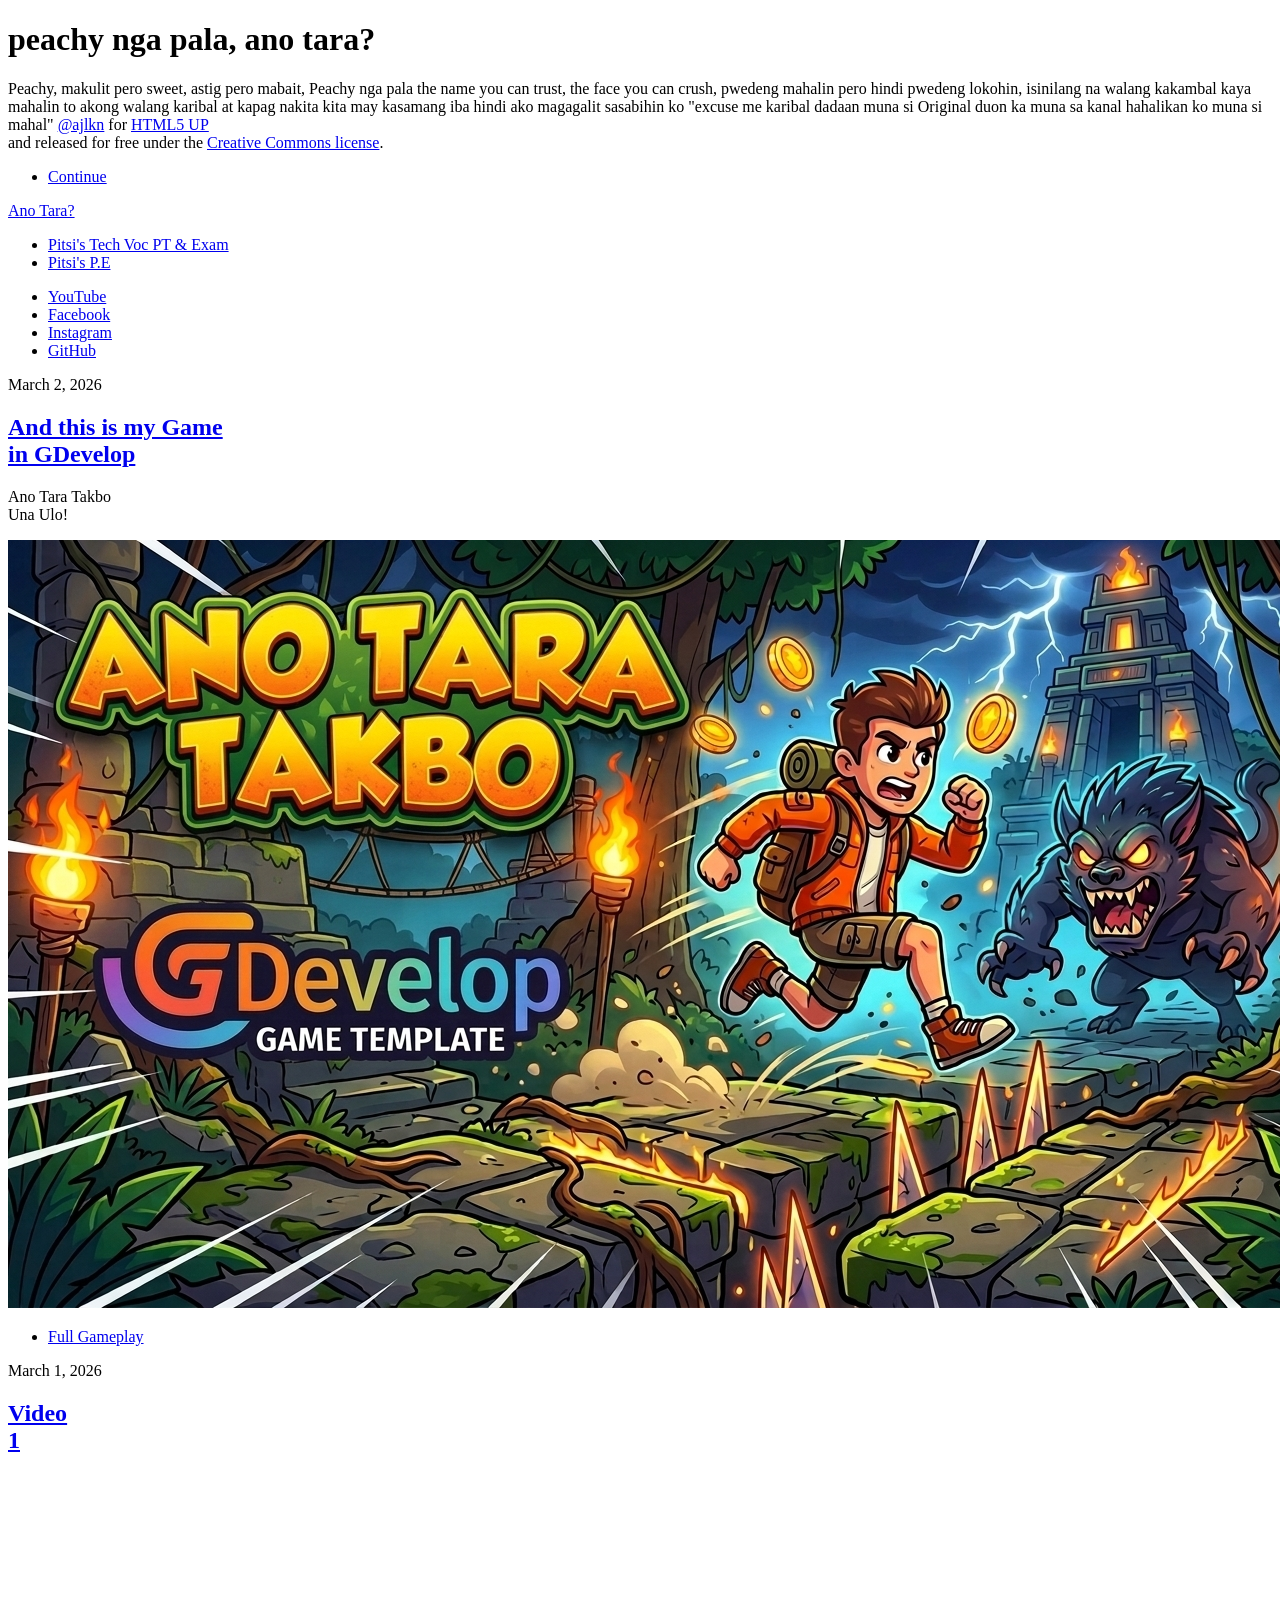
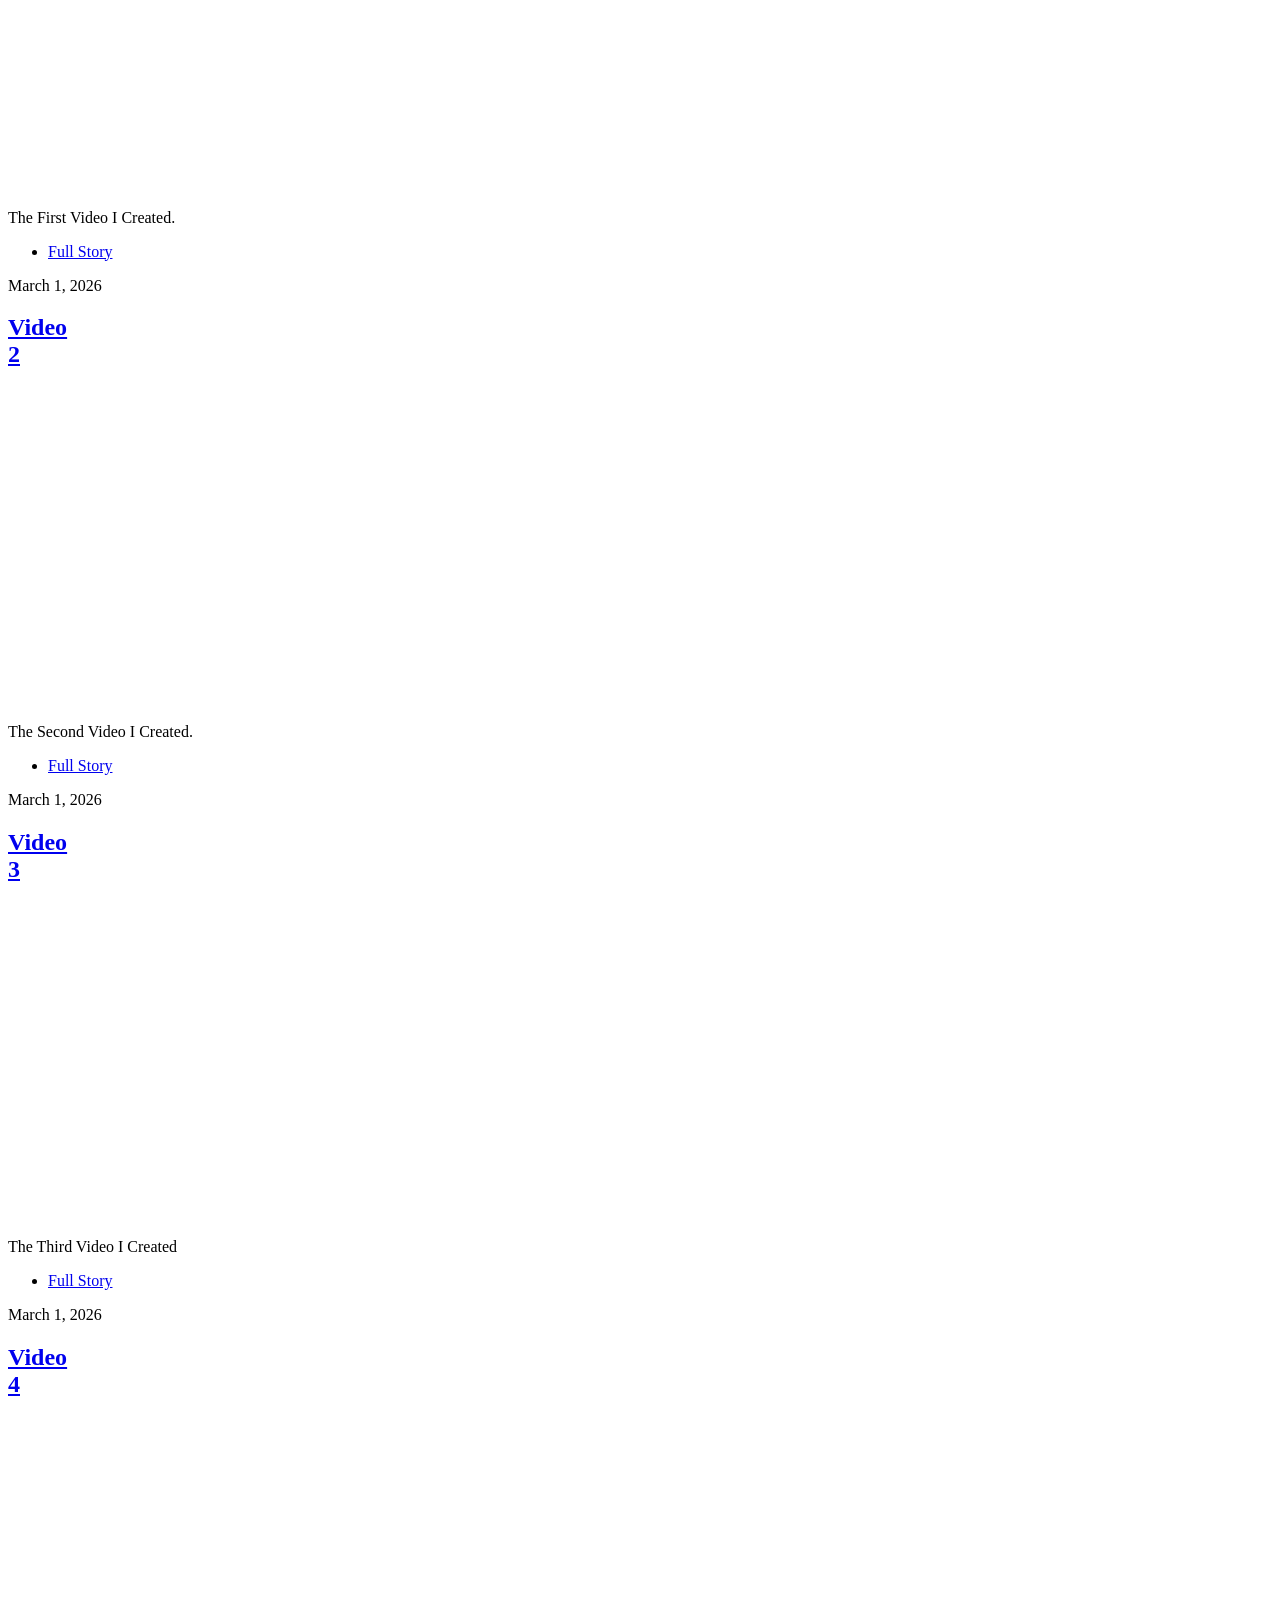
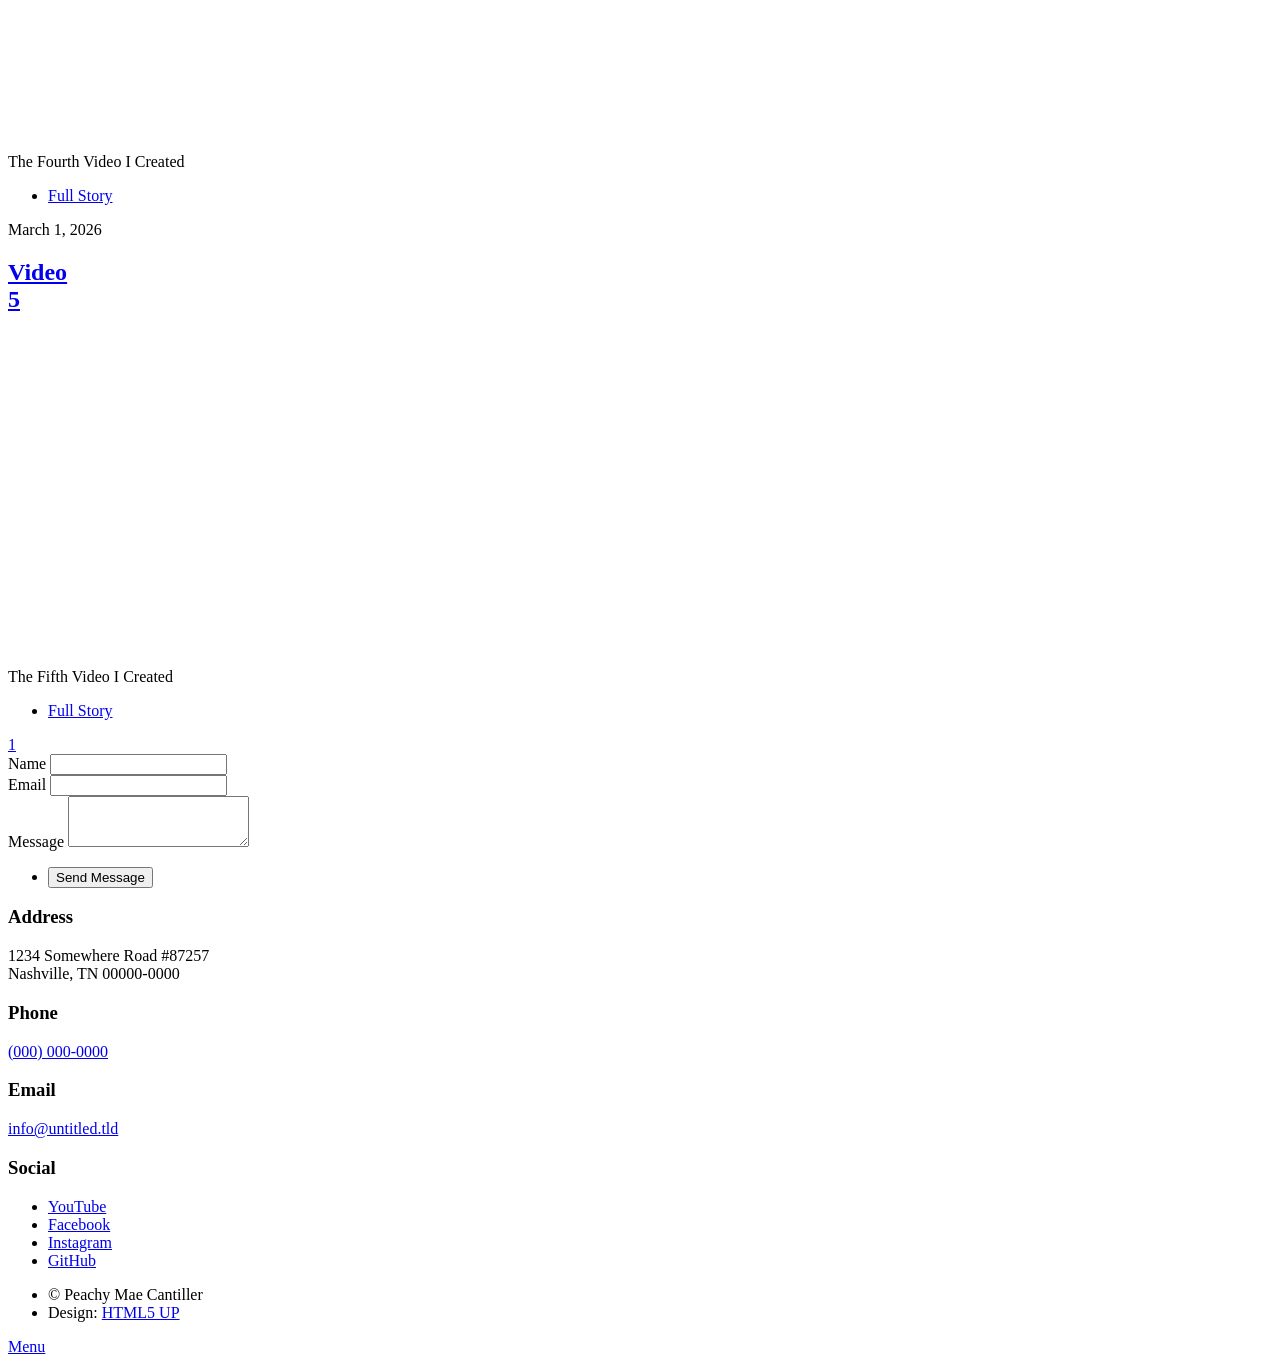
==== commit 7205533a: "Update index.html" ====
--- a/myprofile/index.html
+++ b/myprofile/index.html
@@ -6,7 +6,7 @@
 -->
 <html>
 	<head>
-		<title>Massively by HTML5 UP</title>
+		<title>ANO TARA</title>
 		<meta charset="utf-8" />
 		<meta name="viewport" content="width=device-width, initial-scale=1, user-scalable=no" />
 		<link rel="stylesheet" href="assets/css/main.css" />
@@ -210,7 +210,7 @@
 
 				<!-- Copyright -->
 					<div id="copyright">
-						<ul><li>&copy; Untitled</li><li>Design: <a href="https://html5up.net">HTML5 UP</a></li></ul>
+						<ul><li>&copy; Peachy Mae Cantiller</li><li>Design: <a href="https://html5up.net">HTML5 UP</a></li></ul>
 					</div>
 
 			</div>
@@ -235,3 +235,5 @@
 
 
 
+
+
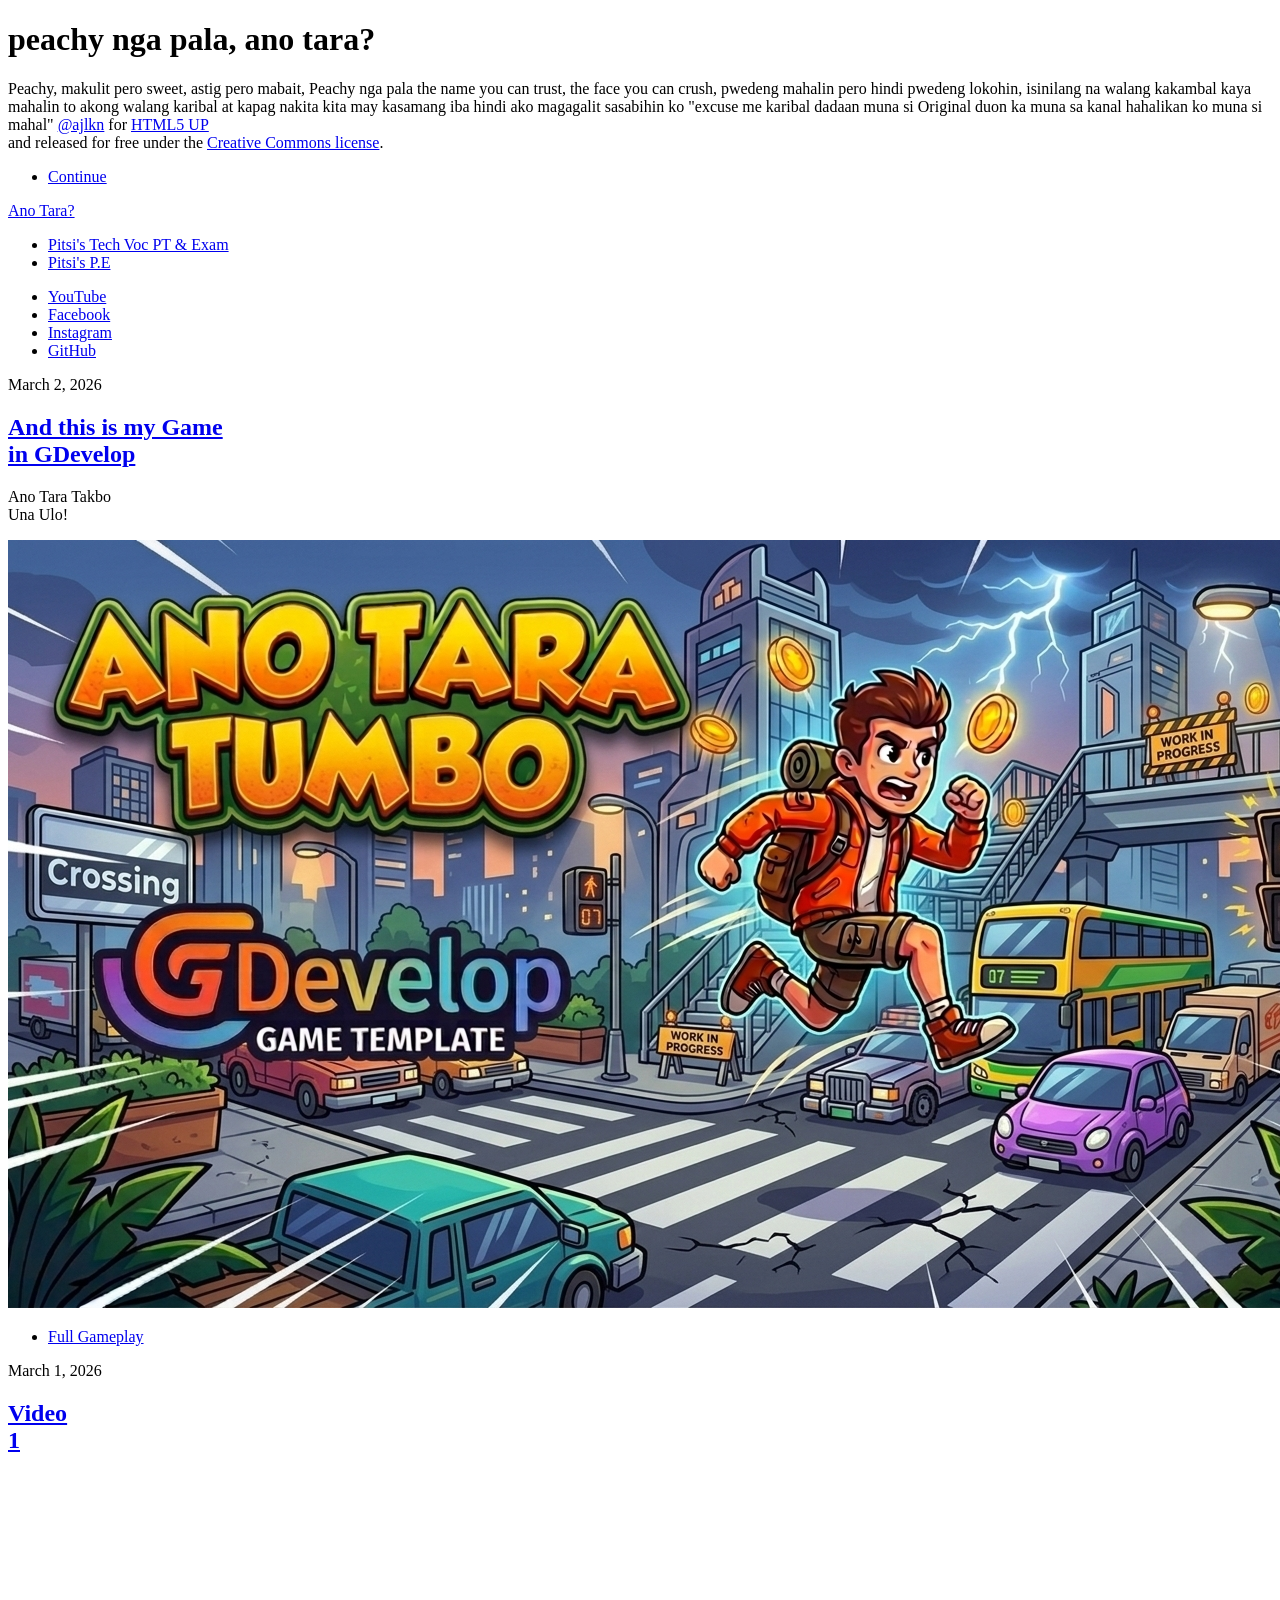
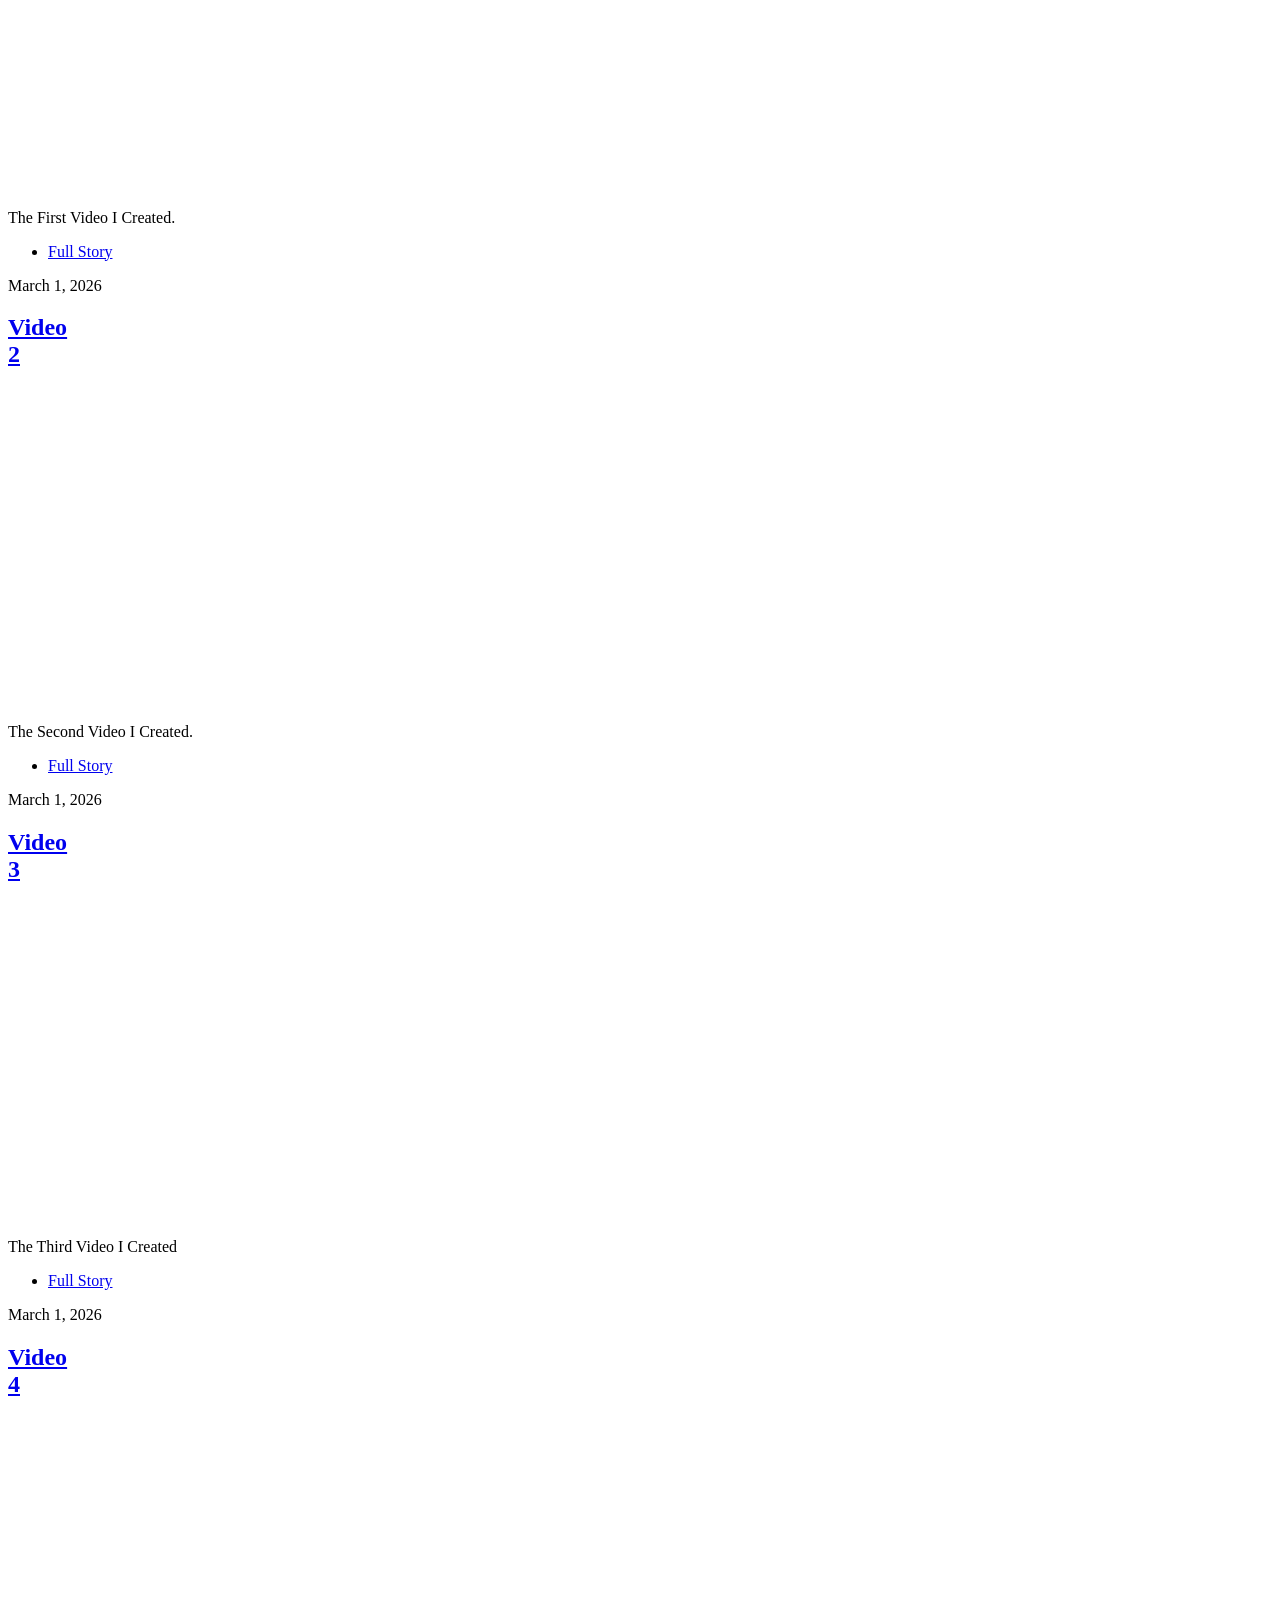
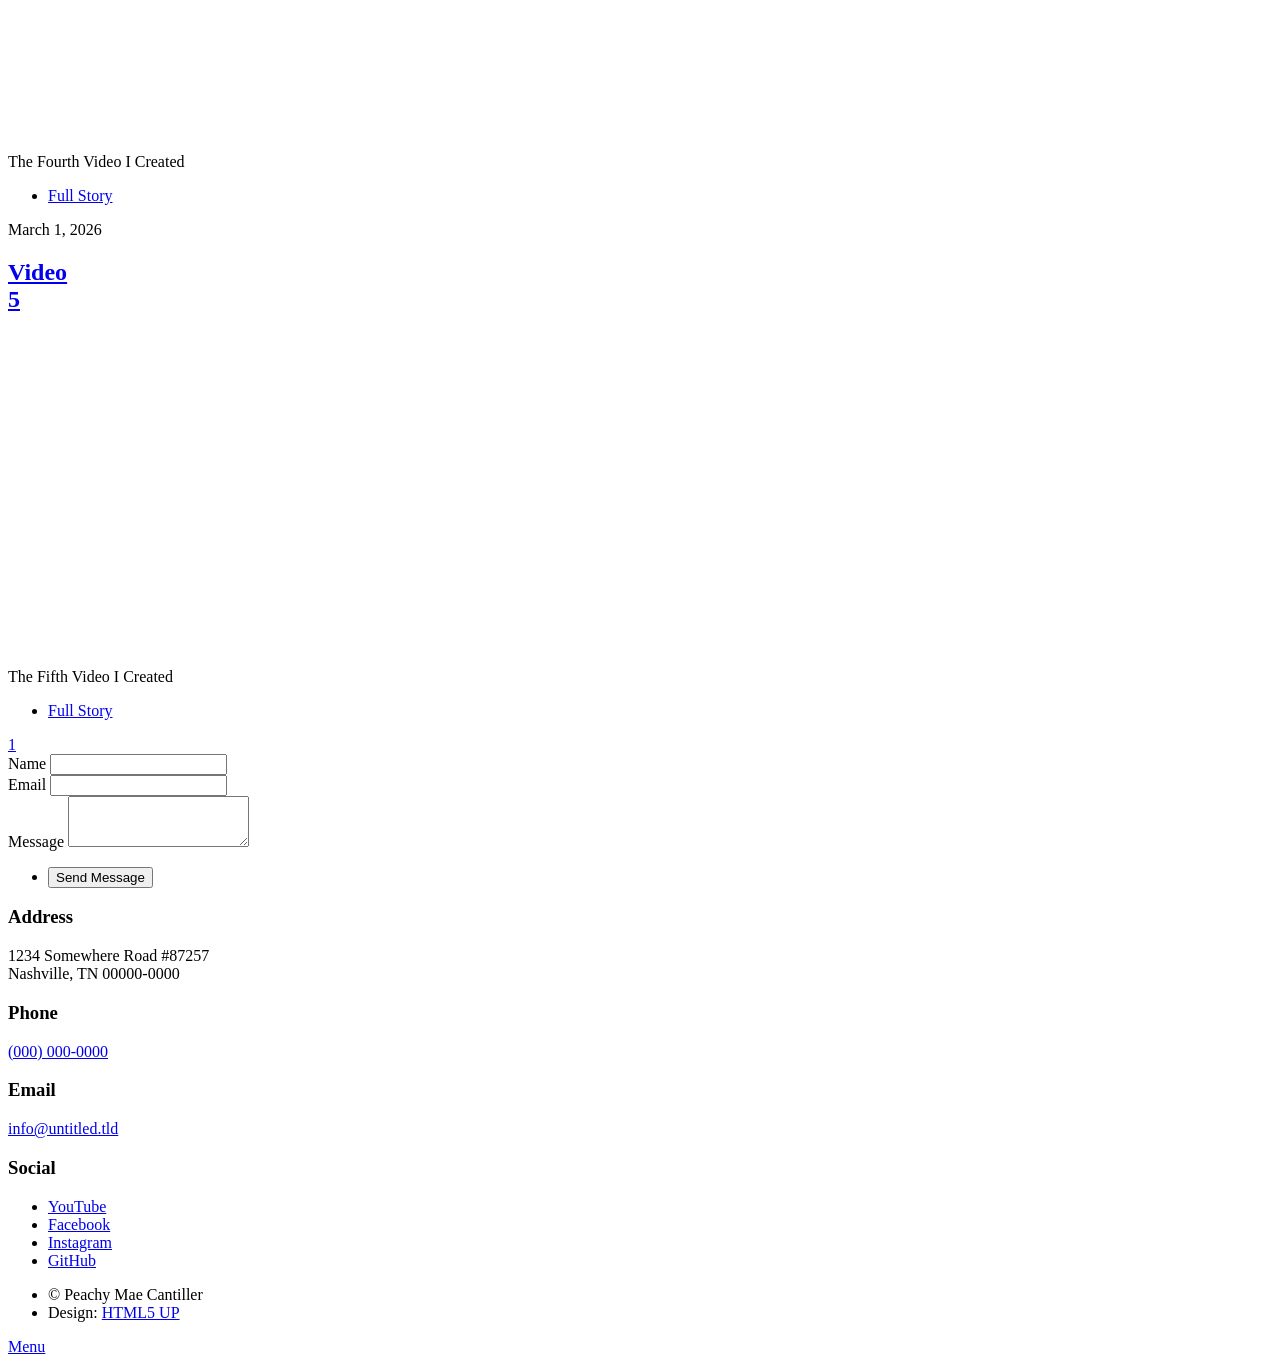
==== commit 0e988398: "Update index.html" ====
--- a/myprofile/index.html
+++ b/myprofile/index.html
@@ -59,7 +59,7 @@
 									<p>Ano Tara Takbo <br />
 									Una Ulo!</p>
 								</header>
-								<a href="#" class="image main"><img src="images/PIC0V.png" alt="" /></a>
+								<a href="#" class="image main"><img src="images/PIC9A.png" alt="" /></a>
 								<ul class="actions special">
 									<li><a href="https://gd.games/games/fdd7fe4c-7b4d-4374-82f9-79a8cb151257" class="button large">Full Gameplay</a></li>
 								</ul>
@@ -237,3 +237,5 @@
 
 
 
+
+
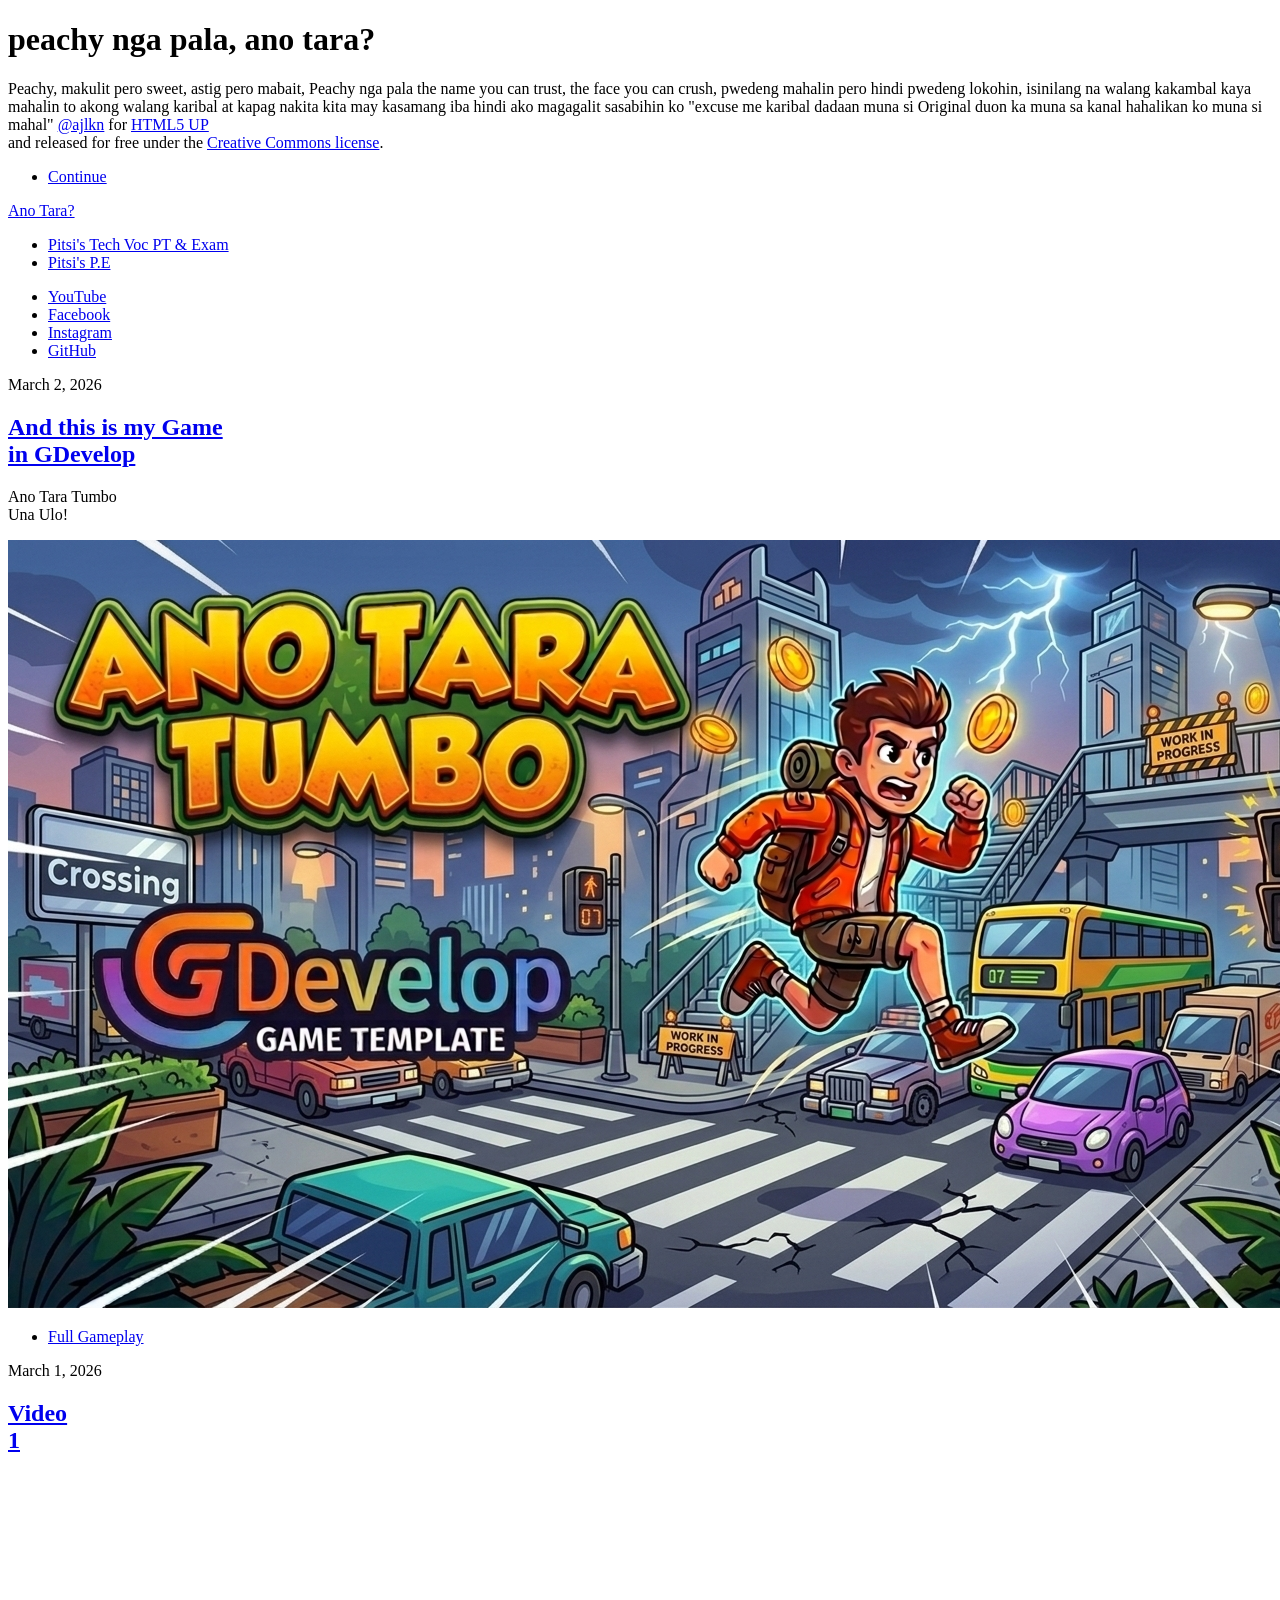
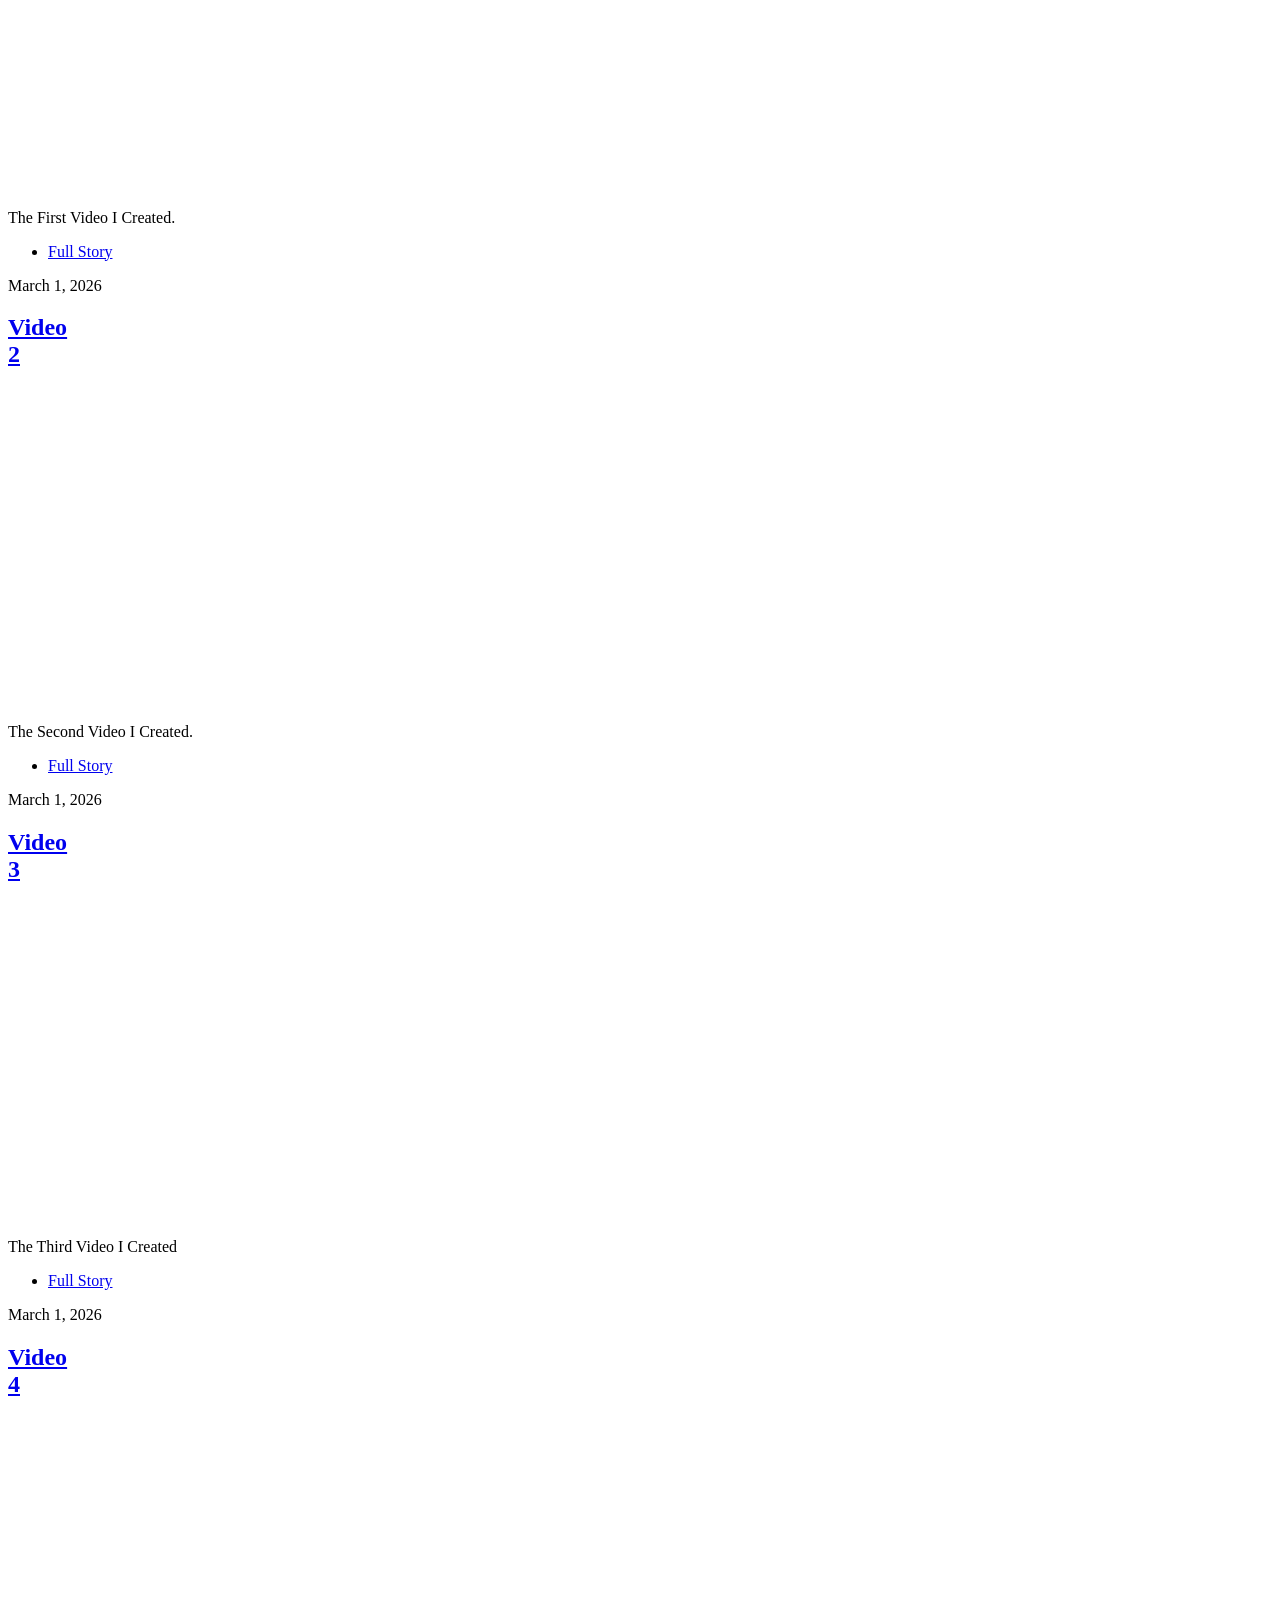
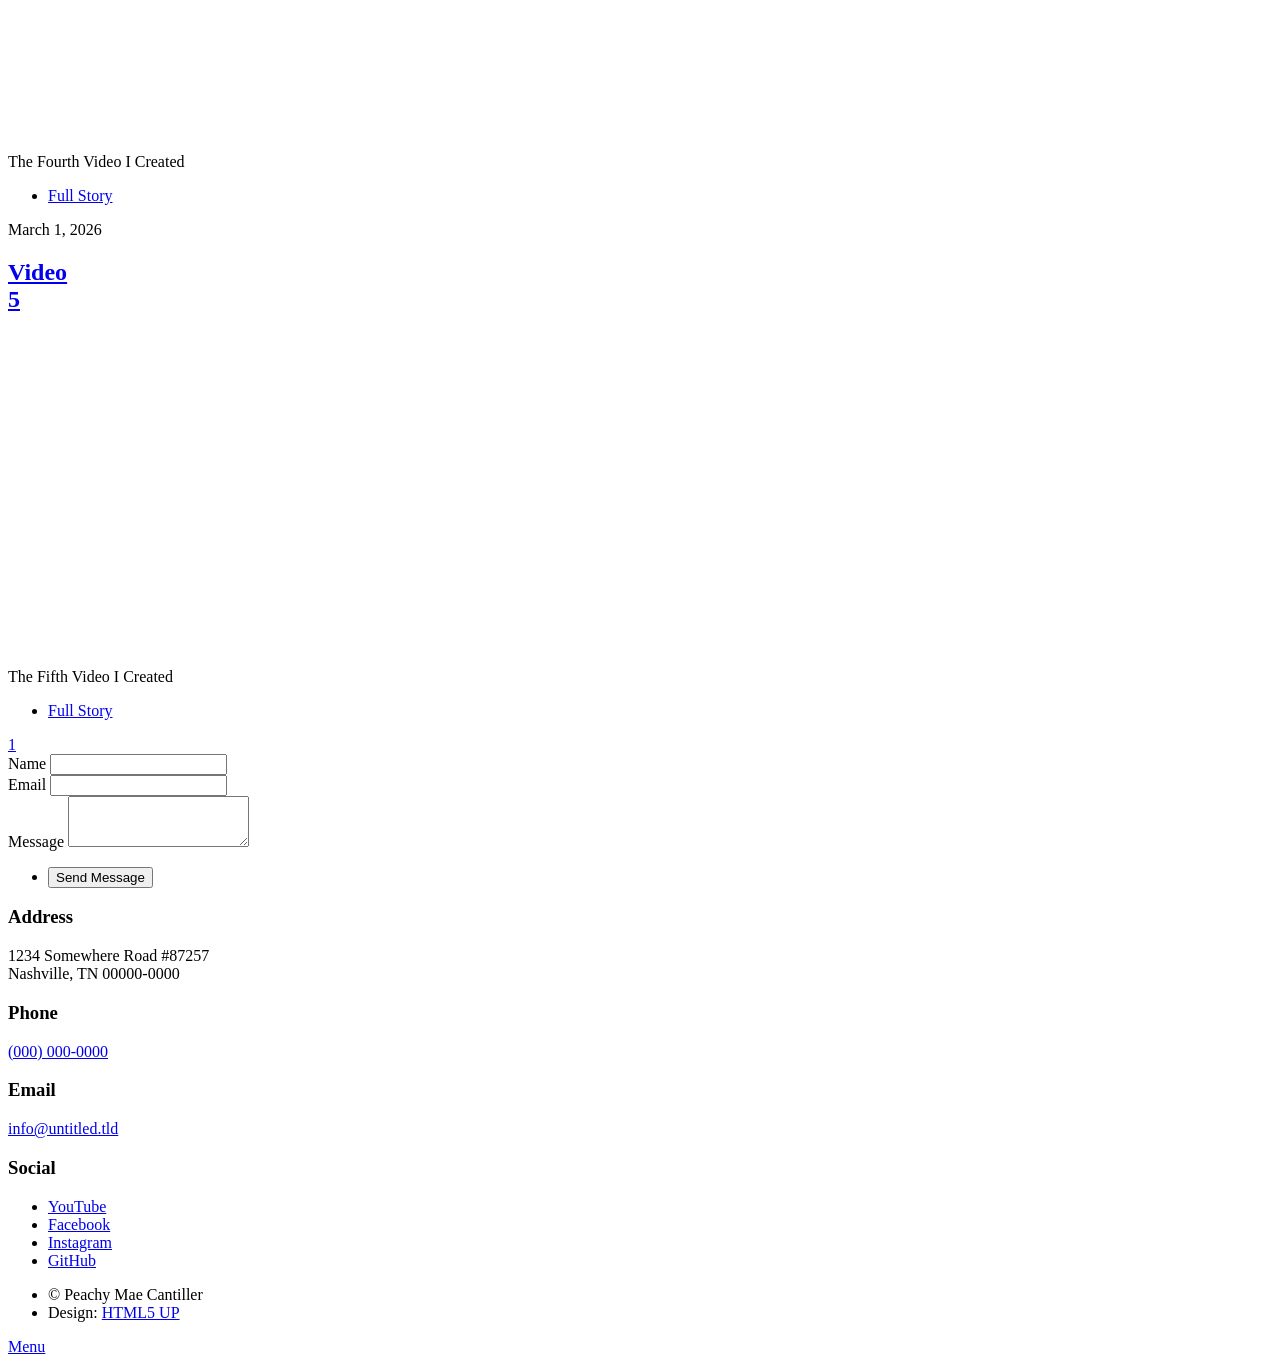
==== commit 5742595b: "Update index.html" ====
--- a/myprofile/index.html
+++ b/myprofile/index.html
@@ -56,7 +56,7 @@
 									<span class="date">March 2, 2026</span>
 									<h2><a href="#">And this is my Game<br />
 									in GDevelop</a></h2>
-									<p>Ano Tara Takbo <br />
+									<p>Ano Tara Tumbo <br />
 									Una Ulo!</p>
 								</header>
 								<a href="#" class="image main"><img src="images/PIC9A.png" alt="" /></a>
@@ -239,3 +239,4 @@
 
 
 
+
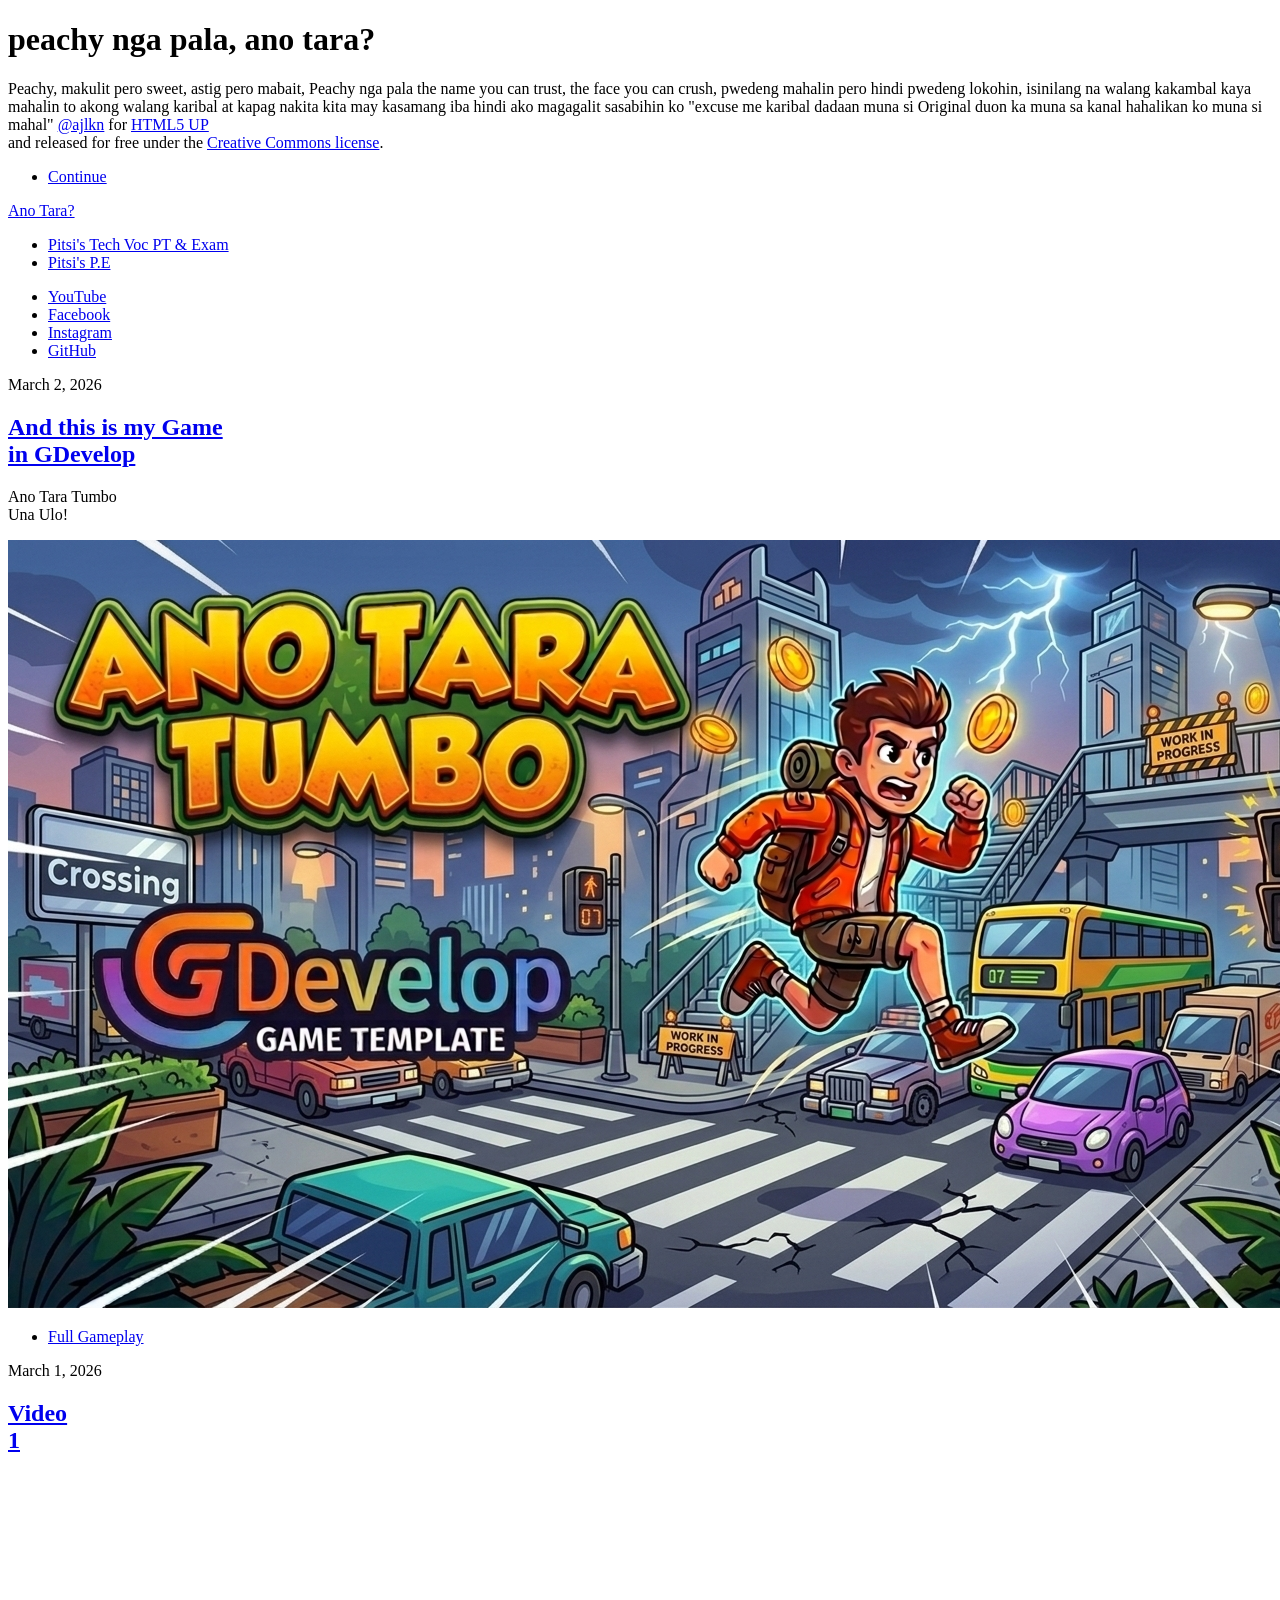
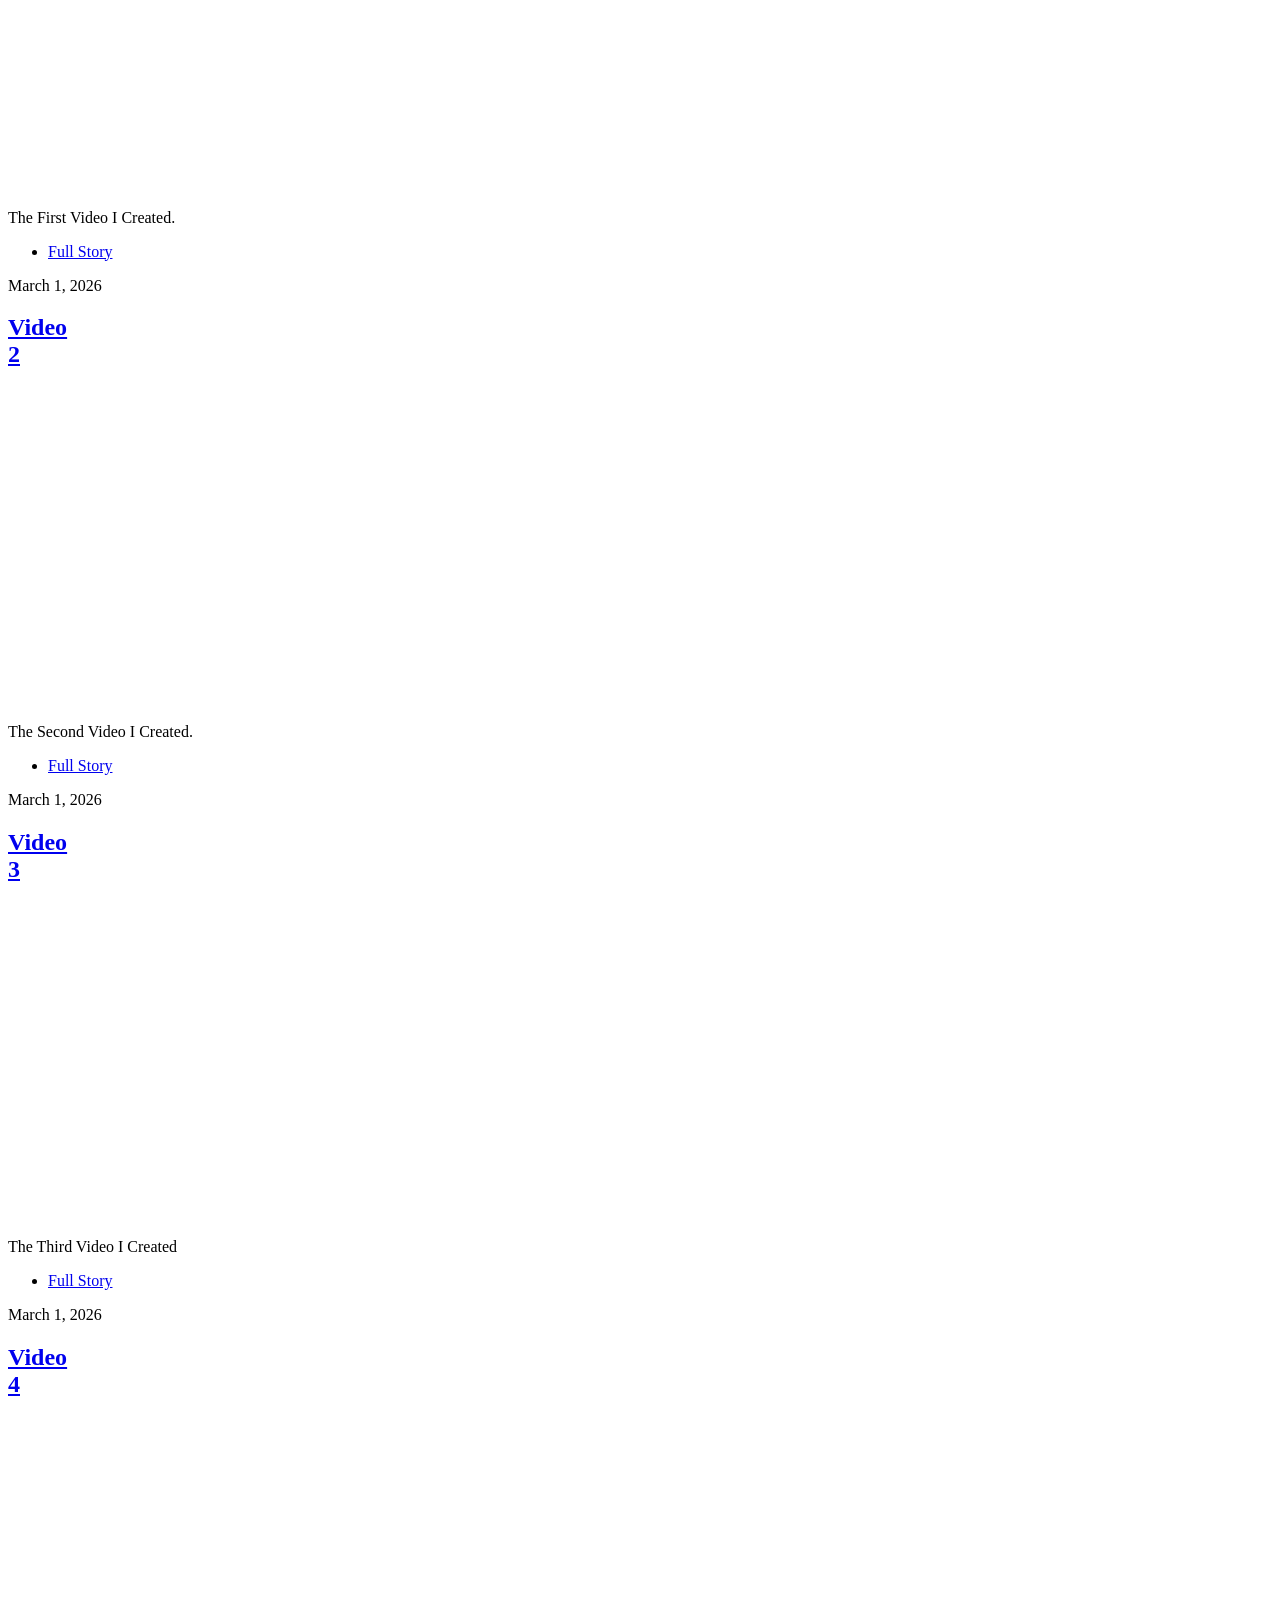
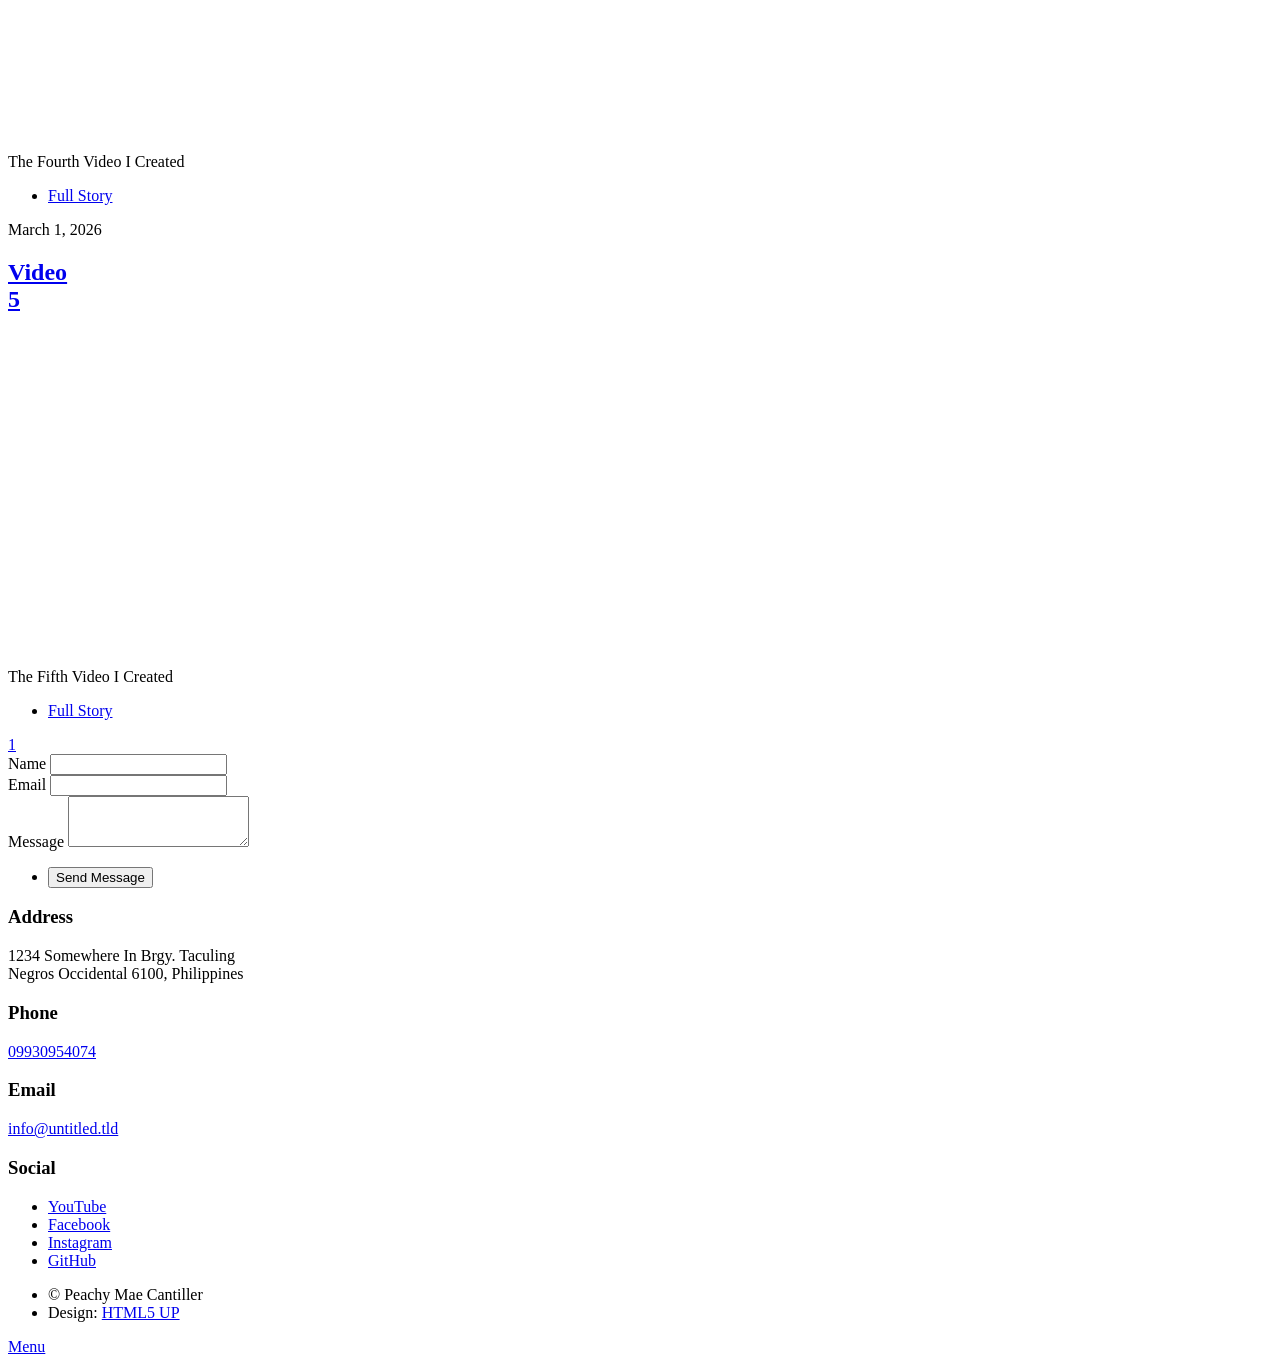
==== commit 65abd5e5: "Update index.html" ====
--- a/myprofile/index.html
+++ b/myprofile/index.html
@@ -185,12 +185,12 @@
 						<section class="split contact">
 							<section class="alt">
 								<h3>Address</h3>
-								<p>1234 Somewhere Road #87257<br />
-								Nashville, TN 00000-0000</p>
+								<p>1234 Somewhere In Brgy. Taculing<br />
+								Negros Occidental 6100, Philippines</p>
 							</section>
 							<section>
 								<h3>Phone</h3>
-								<p><a href="#">(000) 000-0000</a></p>
+								<p><a href="#">09930954074</a></p>
 							</section>
 							<section>
 								<h3>Email</h3>
@@ -240,3 +240,4 @@
 
 
 
+
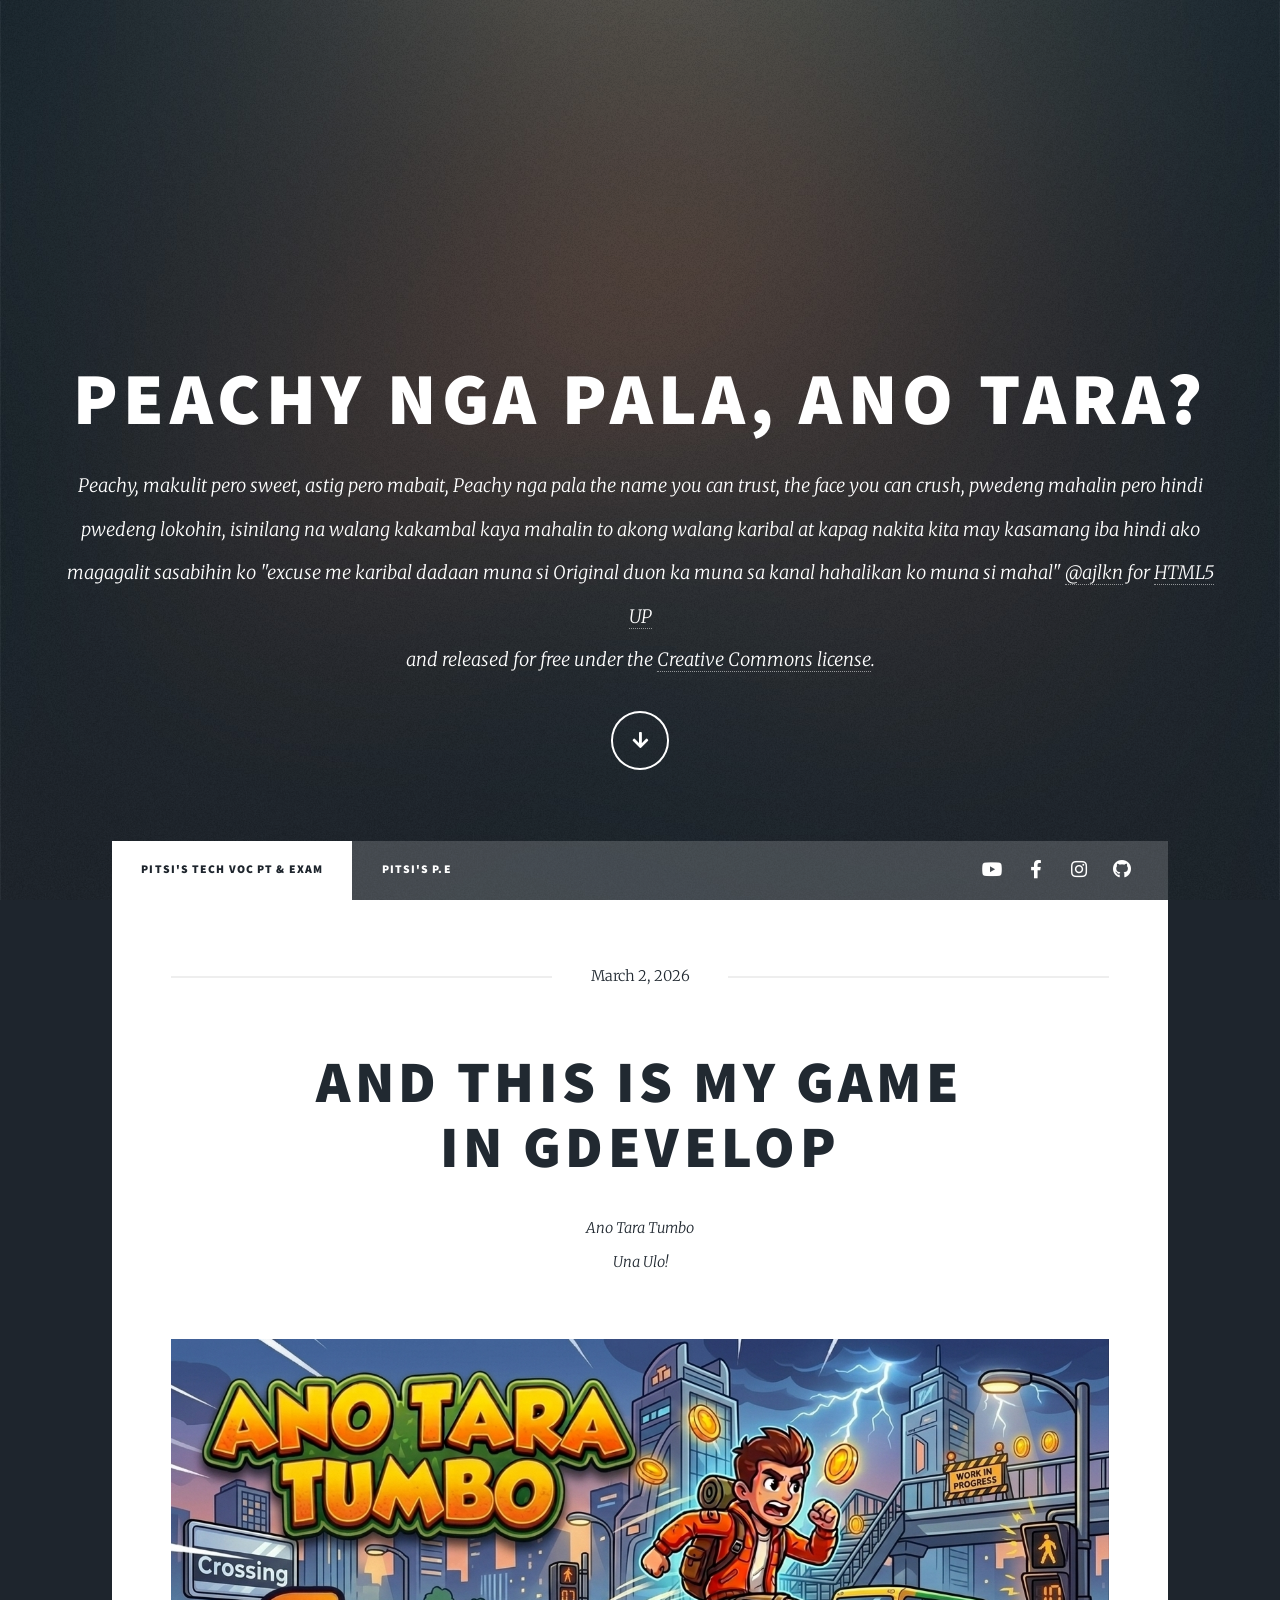
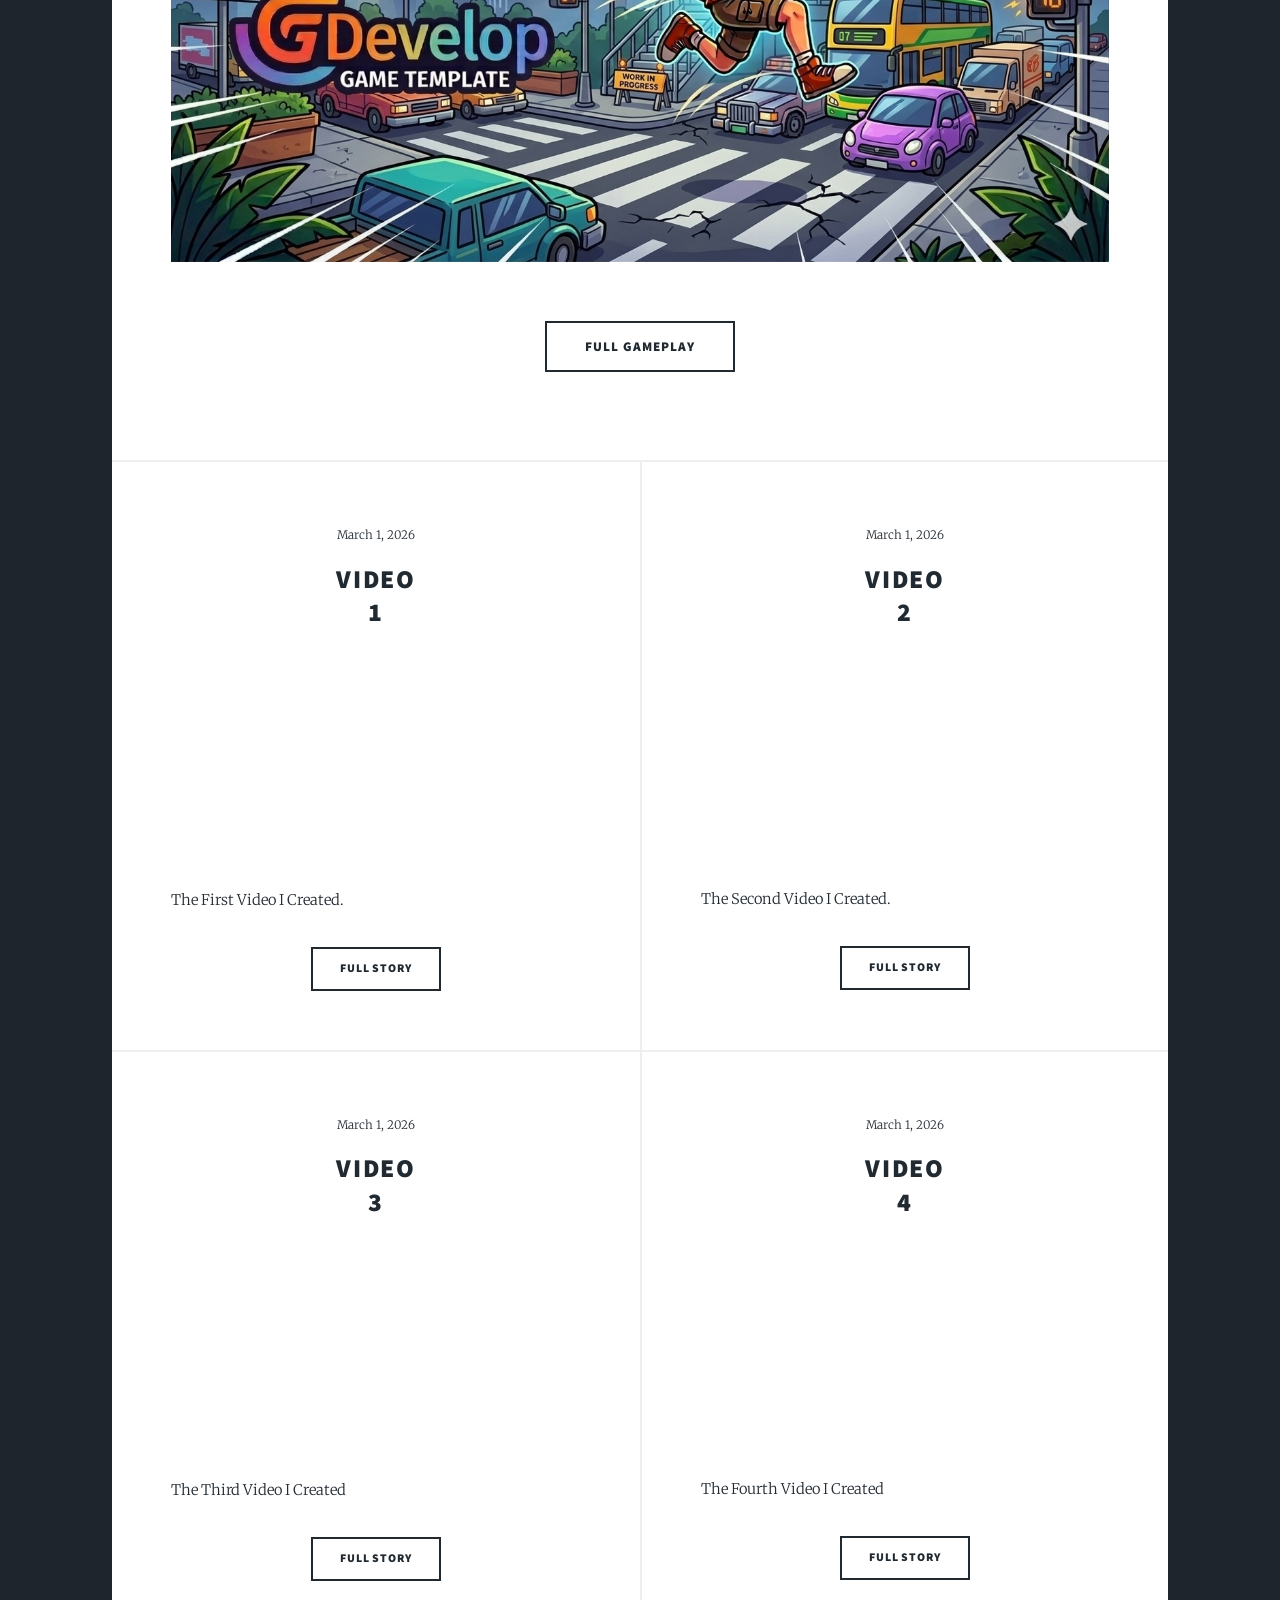
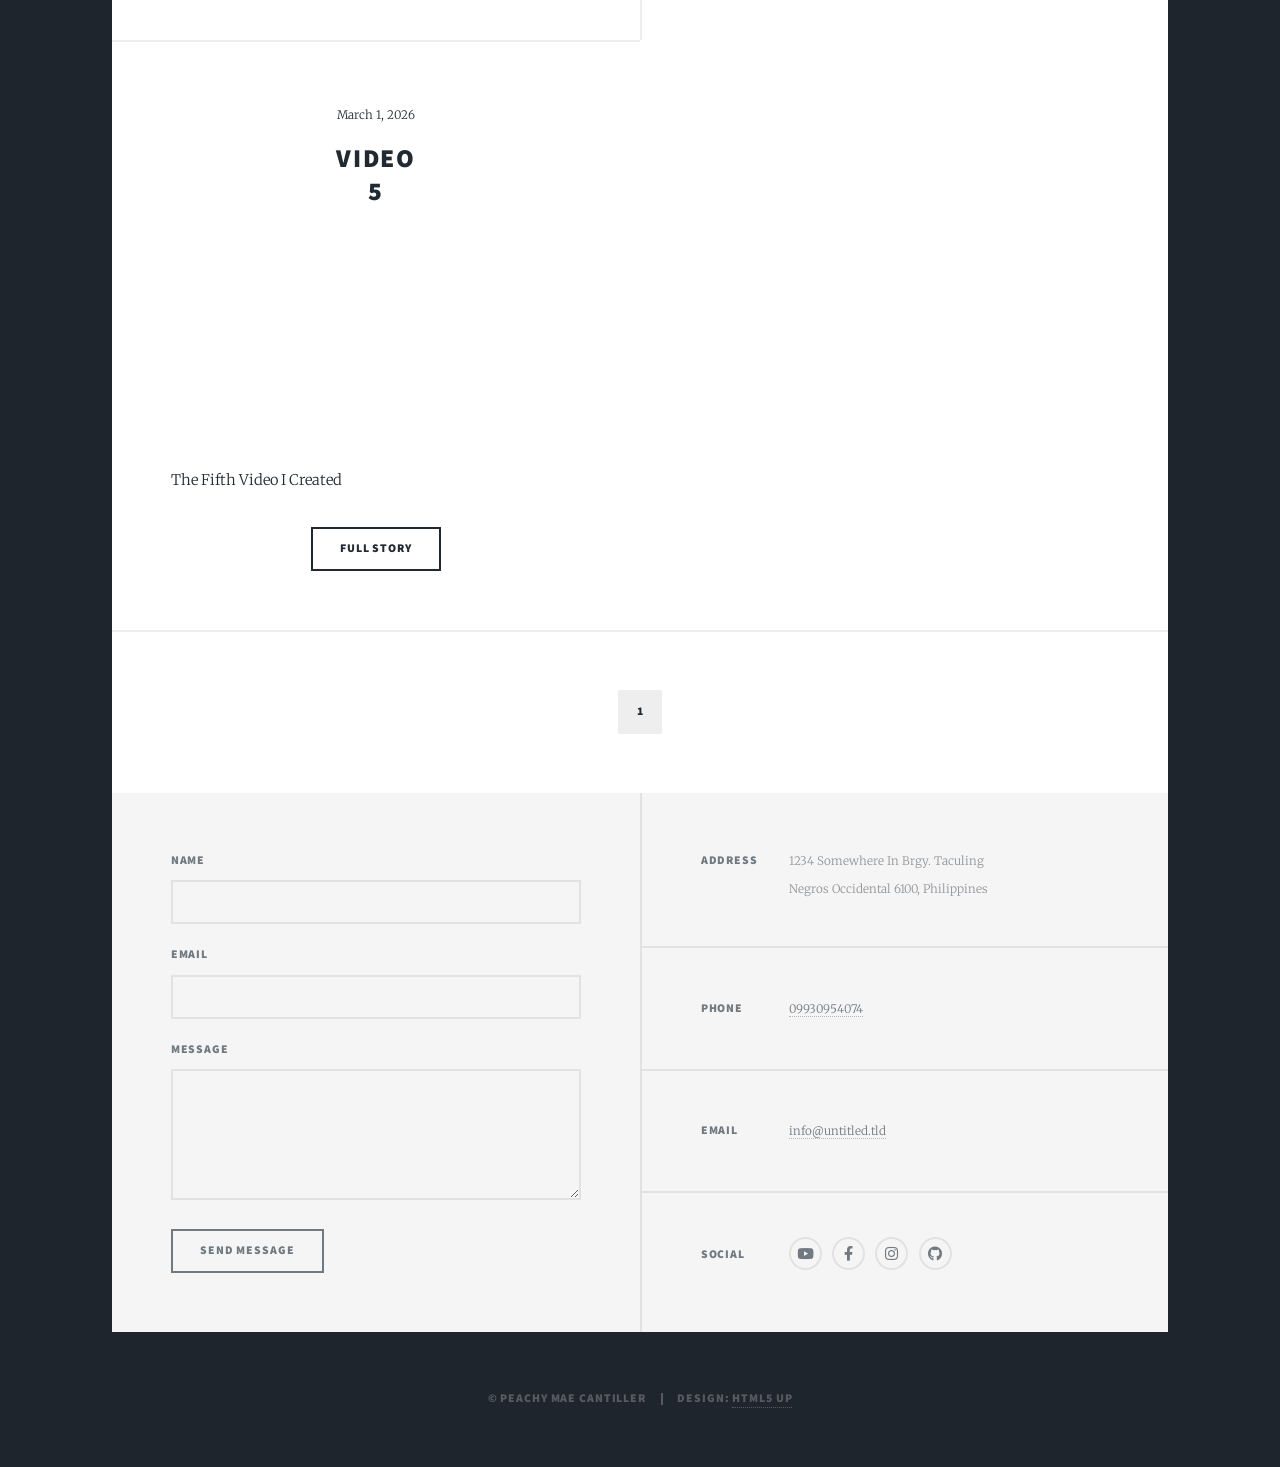
==== commit 2bc435c2: "Update index.html" ====
--- a/myprofile/index.html
+++ b/myprofile/index.html
@@ -6,7 +6,7 @@
 -->
 <html>
 	<head>
-		<title>ANO TARA</title>
+		<title>ANO TARA!!!</title>
 		<meta charset="utf-8" />
 		<meta name="viewport" content="width=device-width, initial-scale=1, user-scalable=no" />
 		<link rel="stylesheet" href="assets/css/main.css" />
@@ -30,7 +30,7 @@
 
 				<!-- Header -->
 					<header id="header">
-						<a href="index.html" class="logo">Ano Tara?</a>
+						<a href="index.html" class="logo">Ano Tara!!</a>
 					</header>
 
 				<!-- Nav -->
@@ -241,3 +241,4 @@
 
 
 
+
--- a/myprofile/assets/css/main.css
+++ b/myprofile/assets/css/main.css
@@ -1,4689 +1,4704 @@
-@import url(fontawesome-all.min.css);
-@import url("https://fonts.googleapis.com/css?family=Merriweather:300,700,300italic,700italic|Source+Sans+Pro:900");
-
+@import url(fontawesome-all.min.css);
+@import url("https://fonts.googleapis.com/css?family=Merriweather:300,700,300italic,700italic|Source+Sans+Pro:900");
+
 /*
 	Massively by HTML5 UP
 	html5up.net | @ajlkn
 	Free for personal and commercial use under the CCA 3.0 license (html5up.net/license)
-*/
-
-html, body, div, span, applet, object,
-iframe, h1, h2, h3, h4, h5, h6, p, blockquote,
-pre, a, abbr, acronym, address, big, cite,
-code, del, dfn, em, img, ins, kbd, q, s, samp,
-small, strike, strong, sub, sup, tt, var, b,
-u, i, center, dl, dt, dd, ol, ul, li, fieldset,
-form, label, legend, table, caption, tbody,
-tfoot, thead, tr, th, td, article, aside,
-canvas, details, embed, figure, figcaption,
-footer, header, hgroup, menu, nav, output, ruby,
-section, summary, time, mark, audio, video {
-	margin: 0;
-	padding: 0;
-	border: 0;
-	font-size: 100%;
-	font: inherit;
-	vertical-align: baseline;}
-
-article, aside, details, figcaption, figure,
-footer, header, hgroup, menu, nav, section {
-	display: block;}
-
-body {
-	line-height: 1;
-}
-
-ol, ul {
-	list-style: none;
-}
-
-blockquote, q {
-	quotes: none;
-}
-
-	blockquote:before, blockquote:after, q:before, q:after {
-		content: '';
-		content: none;
-	}
-
-table {
-	border-collapse: collapse;
-	border-spacing: 0;
-}
-
-body {
-	-webkit-text-size-adjust: none;
-}
-
-mark {
-	background-color: transparent;
-	color: inherit;
-}
-
-input::-moz-focus-inner {
-	border: 0;
-	padding: 0;
-}
-
-input, select, textarea {
-	-moz-appearance: none;
-	-webkit-appearance: none;
-	-ms-appearance: none;
-	appearance: none;
-}
-
-/* Basic */
-
-	@-ms-viewport {
-		width: device-width;
-	}
-
-	body {
-		-ms-overflow-style: scrollbar;
-	}
-
-	@media screen and (max-width: 480px) {
-
-		html, body {
-			min-width: 320px;
-		}
-
-	}
-
-	html {
-		box-sizing: border-box;
-	}
-
-	*, *:before, *:after {
-		box-sizing: inherit;
-	}
-
-	body {
-		background-color: #1e252d;
-	}
-
-		body.is-preload *, body.is-preload *:before, body.is-preload *:after {
-			-moz-animation: none !important;
-			-webkit-animation: none !important;
-			-ms-animation: none !important;
-			animation: none !important;
-			-moz-transition: none !important;
-			-webkit-transition: none !important;
-			-ms-transition: none !important;
-			transition: none !important;
-		}
-
-/* Type */
-
-	html {
-		font-size: 16pt;
-	}
-
-		@media screen and (max-width: 1680px) {
-
-			html {
-				font-size: 12pt;
-			}
-
-		}
-
-		@media screen and (max-width: 1280px) {
-
-			html {
-				font-size: 11pt;
-			}
-
-		}
-
-		@media screen and (max-width: 360px) {
-
-			html {
-				font-size: 10pt;
-			}
-
-		}
-
-	body {
-		color: #212931;
-	}
-
-	body, input, select, textarea {
-		font-family: "Merriweather", Georgia, serif;
-		font-weight: 300;
-		font-size: 1rem;
-		line-height: 2.375;
-	}
-
-	a {
-		-moz-transition: color 0.2s ease-in-out, background-color 0.2s ease-in-out, border-color 0.2s ease-in-out, box-shadow 0.2s ease-in-out;
-		-webkit-transition: color 0.2s ease-in-out, background-color 0.2s ease-in-out, border-color 0.2s ease-in-out, box-shadow 0.2s ease-in-out;
-		-ms-transition: color 0.2s ease-in-out, background-color 0.2s ease-in-out, border-color 0.2s ease-in-out, box-shadow 0.2s ease-in-out;
-		transition: color 0.2s ease-in-out, background-color 0.2s ease-in-out, border-color 0.2s ease-in-out, box-shadow 0.2s ease-in-out;
-		border-bottom: dotted 1px;
-		text-decoration: none;
-	}
-
-		a:hover {
-			border-bottom-color: transparent;
-		}
-
-	strong, b {
-		font-weight: 600;
-	}
-
-	em, i {
-		font-style: italic;
-	}
-
-	p {
-		text-align: justify;
-		margin: 0 0 2rem 0;
-	}
-
-	h1, h2, h3, h4, h5, h6 {
-		font-family: "Source Sans Pro", Helvetica, sans-serif;
-		font-weight: 900;
-		line-height: 1.5;
-		letter-spacing: 0.075em;
-		text-transform: uppercase;
-		margin: 0 0 1rem 0;
-	}
-
-		h1 a, h2 a, h3 a, h4 a, h5 a, h6 a {
-			border-bottom: 0;
-			color: inherit;
-			text-decoration: none;
-		}
-
-	h1 {
-		font-size: 4rem;
-		line-height: 1.1;
-		margin: 0 0 2rem 0;
-	}
-
-	h2 {
-		font-size: 1.75rem;
-		line-height: 1.3;
-		margin: 0 0 1.5rem 0;
-	}
-
-	h3 {
-		font-size: 1.25rem;
-		margin: 0 0 1.5rem 0;
-	}
-
-	h4 {
-		font-size: 1rem;
-	}
-
-	h5 {
-		font-size: 0.9rem;
-	}
-
-	h6 {
-		font-size: 0.8rem;
-	}
-
-	sub {
-		font-size: 0.8rem;
-		position: relative;
-		top: 0.5rem;
-	}
-
-	sup {
-		font-size: 0.8rem;
-		position: relative;
-		top: -0.5rem;
-	}
-
-	blockquote {
-		border-left: solid 4px;
-		font-style: italic;
-		margin: 0 0 2rem 0;
-		padding: 0.5rem 0 0.5rem 2rem;
-	}
-
-	code {
-		border: solid 2px;
-		font-family: "Courier New", monospace;
-		font-size: 0.9rem;
-		margin: 0 0.25rem;
-		padding: 0.25rem 0.65rem;
-	}
-
-	pre {
-		-webkit-overflow-scrolling: touch;
-		font-family: "Courier New", monospace;
-		font-size: 0.9rem;
-		margin: 0 0 2rem 0;
-	}
-
-		pre code {
-			display: block;
-			line-height: 1.75;
-			padding: 1rem 1.5rem;
-			overflow-x: auto;
-		}
-
-	hr {
-		border: 0;
-		border-bottom: solid 2px;
-		margin: 3rem 0;
-	}
-
-		hr.major {
-			margin: 5rem 0;
-		}
-
-	.align-left {
-		text-align: left;
-	}
-
-	.align-center {
-		text-align: center;
-	}
-
-	.align-right {
-		text-align: right;
-	}
-
-	input, select, textarea {
-		color: #212931;
-	}
-
-	a {
-		color: #212931;
-		border-bottom-color: rgba(33, 41, 49, 0.5);
-	}
-
-		a:hover {
-			border-bottom-color: transparent;
-			color: #18bfef !important;
-		}
-
-	strong, b {
-		color: #212931;
-	}
-
-	h1, h2, h3, h4, h5, h6 {
-		color: #212931;
-	}
-
-	blockquote {
-		border-left-color: #eeeeee;
-	}
-
-	code {
-		background: rgba(220, 220, 220, 0.25);
-		border-color: #eeeeee;
-	}
-
-	hr {
-		border-bottom-color: #eeeeee;
-	}
-
-/* Row */
-
-	.row {
-		display: flex;
-		flex-wrap: wrap;
-		box-sizing: border-box;
-		align-items: stretch;
-	}
-
-		.row > * {
-			box-sizing: border-box;
-		}
-
-		.row.gtr-uniform > * > :last-child {
-			margin-bottom: 0;
-		}
-
-		.row.aln-left {
-			justify-content: flex-start;
-		}
-
-		.row.aln-center {
-			justify-content: center;
-		}
-
-		.row.aln-right {
-			justify-content: flex-end;
-		}
-
-		.row.aln-top {
-			align-items: flex-start;
-		}
-
-		.row.aln-middle {
-			align-items: center;
-		}
-
-		.row.aln-bottom {
-			align-items: flex-end;
-		}
-
-		.row > .imp {
-			order: -1;
-		}
-
-		.row > .col-1 {
-			width: 8.33333%;
-		}
-
-		.row > .off-1 {
-			margin-left: 8.33333%;
-		}
-
-		.row > .col-2 {
-			width: 16.66667%;
-		}
-
-		.row > .off-2 {
-			margin-left: 16.66667%;
-		}
-
-		.row > .col-3 {
-			width: 25%;
-		}
-
-		.row > .off-3 {
-			margin-left: 25%;
-		}
-
-		.row > .col-4 {
-			width: 33.33333%;
-		}
-
-		.row > .off-4 {
-			margin-left: 33.33333%;
-		}
-
-		.row > .col-5 {
-			width: 41.66667%;
-		}
-
-		.row > .off-5 {
-			margin-left: 41.66667%;
-		}
-
-		.row > .col-6 {
-			width: 50%;
-		}
-
-		.row > .off-6 {
-			margin-left: 50%;
-		}
-
-		.row > .col-7 {
-			width: 58.33333%;
-		}
-
-		.row > .off-7 {
-			margin-left: 58.33333%;
-		}
-
-		.row > .col-8 {
-			width: 66.66667%;
-		}
-
-		.row > .off-8 {
-			margin-left: 66.66667%;
-		}
-
-		.row > .col-9 {
-			width: 75%;
-		}
-
-		.row > .off-9 {
-			margin-left: 75%;
-		}
-
-		.row > .col-10 {
-			width: 83.33333%;
-		}
-
-		.row > .off-10 {
-			margin-left: 83.33333%;
-		}
-
-		.row > .col-11 {
-			width: 91.66667%;
-		}
-
-		.row > .off-11 {
-			margin-left: 91.66667%;
-		}
-
-		.row > .col-12 {
-			width: 100%;
-		}
-
-		.row > .off-12 {
-			margin-left: 100%;
-		}
-
-		.row.gtr-0 {
-			margin-top: 0;
-			margin-left: 0rem;
-		}
-
-			.row.gtr-0 > * {
-				padding: 0 0 0 0rem;
-			}
-
-			.row.gtr-0.gtr-uniform {
-				margin-top: 0rem;
-			}
-
-				.row.gtr-0.gtr-uniform > * {
-					padding-top: 0rem;
-				}
-
-		.row.gtr-25 {
-			margin-top: 0;
-			margin-left: -0.375rem;
-		}
-
-			.row.gtr-25 > * {
-				padding: 0 0 0 0.375rem;
-			}
-
-			.row.gtr-25.gtr-uniform {
-				margin-top: -0.375rem;
-			}
-
-				.row.gtr-25.gtr-uniform > * {
-					padding-top: 0.375rem;
-				}
-
-		.row.gtr-50 {
-			margin-top: 0;
-			margin-left: -0.75rem;
-		}
-
-			.row.gtr-50 > * {
-				padding: 0 0 0 0.75rem;
-			}
-
-			.row.gtr-50.gtr-uniform {
-				margin-top: -0.75rem;
-			}
-
-				.row.gtr-50.gtr-uniform > * {
-					padding-top: 0.75rem;
-				}
-
-		.row {
-			margin-top: 0;
-			margin-left: -1.5rem;
-		}
-
-			.row > * {
-				padding: 0 0 0 1.5rem;
-			}
-
-			.row.gtr-uniform {
-				margin-top: -1.5rem;
-			}
-
-				.row.gtr-uniform > * {
-					padding-top: 1.5rem;
-				}
-
-		.row.gtr-150 {
-			margin-top: 0;
-			margin-left: -2.25rem;
-		}
-
-			.row.gtr-150 > * {
-				padding: 0 0 0 2.25rem;
-			}
-
-			.row.gtr-150.gtr-uniform {
-				margin-top: -2.25rem;
-			}
-
-				.row.gtr-150.gtr-uniform > * {
-					padding-top: 2.25rem;
-				}
-
-		.row.gtr-200 {
-			margin-top: 0;
-			margin-left: -3rem;
-		}
-
-			.row.gtr-200 > * {
-				padding: 0 0 0 3rem;
-			}
-
-			.row.gtr-200.gtr-uniform {
-				margin-top: -3rem;
-			}
-
-				.row.gtr-200.gtr-uniform > * {
-					padding-top: 3rem;
-				}
-
-		@media screen and (max-width: 1680px) {
-
-			.row {
-				display: flex;
-				flex-wrap: wrap;
-				box-sizing: border-box;
-				align-items: stretch;
-			}
-
-				.row > * {
-					box-sizing: border-box;
-				}
-
-				.row.gtr-uniform > * > :last-child {
-					margin-bottom: 0;
-				}
-
-				.row.aln-left {
-					justify-content: flex-start;
-				}
-
-				.row.aln-center {
-					justify-content: center;
-				}
-
-				.row.aln-right {
-					justify-content: flex-end;
-				}
-
-				.row.aln-top {
-					align-items: flex-start;
-				}
-
-				.row.aln-middle {
-					align-items: center;
-				}
-
-				.row.aln-bottom {
-					align-items: flex-end;
-				}
-
-				.row > .imp-xlarge {
-					order: -1;
-				}
-
-				.row > .col-1-xlarge {
-					width: 8.33333%;
-				}
-
-				.row > .off-1-xlarge {
-					margin-left: 8.33333%;
-				}
-
-				.row > .col-2-xlarge {
-					width: 16.66667%;
-				}
-
-				.row > .off-2-xlarge {
-					margin-left: 16.66667%;
-				}
-
-				.row > .col-3-xlarge {
-					width: 25%;
-				}
-
-				.row > .off-3-xlarge {
-					margin-left: 25%;
-				}
-
-				.row > .col-4-xlarge {
-					width: 33.33333%;
-				}
-
-				.row > .off-4-xlarge {
-					margin-left: 33.33333%;
-				}
-
-				.row > .col-5-xlarge {
-					width: 41.66667%;
-				}
-
-				.row > .off-5-xlarge {
-					margin-left: 41.66667%;
-				}
-
-				.row > .col-6-xlarge {
-					width: 50%;
-				}
-
-				.row > .off-6-xlarge {
-					margin-left: 50%;
-				}
-
-				.row > .col-7-xlarge {
-					width: 58.33333%;
-				}
-
-				.row > .off-7-xlarge {
-					margin-left: 58.33333%;
-				}
-
-				.row > .col-8-xlarge {
-					width: 66.66667%;
-				}
-
-				.row > .off-8-xlarge {
-					margin-left: 66.66667%;
-				}
-
-				.row > .col-9-xlarge {
-					width: 75%;
-				}
-
-				.row > .off-9-xlarge {
-					margin-left: 75%;
-				}
-
-				.row > .col-10-xlarge {
-					width: 83.33333%;
-				}
-
-				.row > .off-10-xlarge {
-					margin-left: 83.33333%;
-				}
-
-				.row > .col-11-xlarge {
-					width: 91.66667%;
-				}
-
-				.row > .off-11-xlarge {
-					margin-left: 91.66667%;
-				}
-
-				.row > .col-12-xlarge {
-					width: 100%;
-				}
-
-				.row > .off-12-xlarge {
-					margin-left: 100%;
-				}
-
-				.row.gtr-0 {
-					margin-top: 0;
-					margin-left: 0rem;
-				}
-
-					.row.gtr-0 > * {
-						padding: 0 0 0 0rem;
-					}
-
-					.row.gtr-0.gtr-uniform {
-						margin-top: 0rem;
-					}
-
-						.row.gtr-0.gtr-uniform > * {
-							padding-top: 0rem;
-						}
-
-				.row.gtr-25 {
-					margin-top: 0;
-					margin-left: -0.375rem;
-				}
-
-					.row.gtr-25 > * {
-						padding: 0 0 0 0.375rem;
-					}
-
-					.row.gtr-25.gtr-uniform {
-						margin-top: -0.375rem;
-					}
-
-						.row.gtr-25.gtr-uniform > * {
-							padding-top: 0.375rem;
-						}
-
-				.row.gtr-50 {
-					margin-top: 0;
-					margin-left: -0.75rem;
-				}
-
-					.row.gtr-50 > * {
-						padding: 0 0 0 0.75rem;
-					}
-
-					.row.gtr-50.gtr-uniform {
-						margin-top: -0.75rem;
-					}
-
-						.row.gtr-50.gtr-uniform > * {
-							padding-top: 0.75rem;
-						}
-
-				.row {
-					margin-top: 0;
-					margin-left: -1.5rem;
-				}
-
-					.row > * {
-						padding: 0 0 0 1.5rem;
-					}
-
-					.row.gtr-uniform {
-						margin-top: -1.5rem;
-					}
-
-						.row.gtr-uniform > * {
-							padding-top: 1.5rem;
-						}
-
-				.row.gtr-150 {
-					margin-top: 0;
-					margin-left: -2.25rem;
-				}
-
-					.row.gtr-150 > * {
-						padding: 0 0 0 2.25rem;
-					}
-
-					.row.gtr-150.gtr-uniform {
-						margin-top: -2.25rem;
-					}
-
-						.row.gtr-150.gtr-uniform > * {
-							padding-top: 2.25rem;
-						}
-
-				.row.gtr-200 {
-					margin-top: 0;
-					margin-left: -3rem;
-				}
-
-					.row.gtr-200 > * {
-						padding: 0 0 0 3rem;
-					}
-
-					.row.gtr-200.gtr-uniform {
-						margin-top: -3rem;
-					}
-
-						.row.gtr-200.gtr-uniform > * {
-							padding-top: 3rem;
-						}
-
-		}
-
-		@media screen and (max-width: 1280px) {
-
-			.row {
-				display: flex;
-				flex-wrap: wrap;
-				box-sizing: border-box;
-				align-items: stretch;
-			}
-
-				.row > * {
-					box-sizing: border-box;
-				}
-
-				.row.gtr-uniform > * > :last-child {
-					margin-bottom: 0;
-				}
-
-				.row.aln-left {
-					justify-content: flex-start;
-				}
-
-				.row.aln-center {
-					justify-content: center;
-				}
-
-				.row.aln-right {
-					justify-content: flex-end;
-				}
-
-				.row.aln-top {
-					align-items: flex-start;
-				}
-
-				.row.aln-middle {
-					align-items: center;
-				}
-
-				.row.aln-bottom {
-					align-items: flex-end;
-				}
-
-				.row > .imp-large {
-					order: -1;
-				}
-
-				.row > .col-1-large {
-					width: 8.33333%;
-				}
-
-				.row > .off-1-large {
-					margin-left: 8.33333%;
-				}
-
-				.row > .col-2-large {
-					width: 16.66667%;
-				}
-
-				.row > .off-2-large {
-					margin-left: 16.66667%;
-				}
-
-				.row > .col-3-large {
-					width: 25%;
-				}
-
-				.row > .off-3-large {
-					margin-left: 25%;
-				}
-
-				.row > .col-4-large {
-					width: 33.33333%;
-				}
-
-				.row > .off-4-large {
-					margin-left: 33.33333%;
-				}
-
-				.row > .col-5-large {
-					width: 41.66667%;
-				}
-
-				.row > .off-5-large {
-					margin-left: 41.66667%;
-				}
-
-				.row > .col-6-large {
-					width: 50%;
-				}
-
-				.row > .off-6-large {
-					margin-left: 50%;
-				}
-
-				.row > .col-7-large {
-					width: 58.33333%;
-				}
-
-				.row > .off-7-large {
-					margin-left: 58.33333%;
-				}
-
-				.row > .col-8-large {
-					width: 66.66667%;
-				}
-
-				.row > .off-8-large {
-					margin-left: 66.66667%;
-				}
-
-				.row > .col-9-large {
-					width: 75%;
-				}
-
-				.row > .off-9-large {
-					margin-left: 75%;
-				}
-
-				.row > .col-10-large {
-					width: 83.33333%;
-				}
-
-				.row > .off-10-large {
-					margin-left: 83.33333%;
-				}
-
-				.row > .col-11-large {
-					width: 91.66667%;
-				}
-
-				.row > .off-11-large {
-					margin-left: 91.66667%;
-				}
-
-				.row > .col-12-large {
-					width: 100%;
-				}
-
-				.row > .off-12-large {
-					margin-left: 100%;
-				}
-
-				.row.gtr-0 {
-					margin-top: 0;
-					margin-left: 0rem;
-				}
-
-					.row.gtr-0 > * {
-						padding: 0 0 0 0rem;
-					}
-
-					.row.gtr-0.gtr-uniform {
-						margin-top: 0rem;
-					}
-
-						.row.gtr-0.gtr-uniform > * {
-							padding-top: 0rem;
-						}
-
-				.row.gtr-25 {
-					margin-top: 0;
-					margin-left: -0.375rem;
-				}
-
-					.row.gtr-25 > * {
-						padding: 0 0 0 0.375rem;
-					}
-
-					.row.gtr-25.gtr-uniform {
-						margin-top: -0.375rem;
-					}
-
-						.row.gtr-25.gtr-uniform > * {
-							padding-top: 0.375rem;
-						}
-
-				.row.gtr-50 {
-					margin-top: 0;
-					margin-left: -0.75rem;
-				}
-
-					.row.gtr-50 > * {
-						padding: 0 0 0 0.75rem;
-					}
-
-					.row.gtr-50.gtr-uniform {
-						margin-top: -0.75rem;
-					}
-
-						.row.gtr-50.gtr-uniform > * {
-							padding-top: 0.75rem;
-						}
-
-				.row {
-					margin-top: 0;
-					margin-left: -1.5rem;
-				}
-
-					.row > * {
-						padding: 0 0 0 1.5rem;
-					}
-
-					.row.gtr-uniform {
-						margin-top: -1.5rem;
-					}
-
-						.row.gtr-uniform > * {
-							padding-top: 1.5rem;
-						}
-
-				.row.gtr-150 {
-					margin-top: 0;
-					margin-left: -2.25rem;
-				}
-
-					.row.gtr-150 > * {
-						padding: 0 0 0 2.25rem;
-					}
-
-					.row.gtr-150.gtr-uniform {
-						margin-top: -2.25rem;
-					}
-
-						.row.gtr-150.gtr-uniform > * {
-							padding-top: 2.25rem;
-						}
-
-				.row.gtr-200 {
-					margin-top: 0;
-					margin-left: -3rem;
-				}
-
-					.row.gtr-200 > * {
-						padding: 0 0 0 3rem;
-					}
-
-					.row.gtr-200.gtr-uniform {
-						margin-top: -3rem;
-					}
-
-						.row.gtr-200.gtr-uniform > * {
-							padding-top: 3rem;
-						}
-
-		}
-
-		@media screen and (max-width: 980px) {
-
-			.row {
-				display: flex;
-				flex-wrap: wrap;
-				box-sizing: border-box;
-				align-items: stretch;
-			}
-
-				.row > * {
-					box-sizing: border-box;
-				}
-
-				.row.gtr-uniform > * > :last-child {
-					margin-bottom: 0;
-				}
-
-				.row.aln-left {
-					justify-content: flex-start;
-				}
-
-				.row.aln-center {
-					justify-content: center;
-				}
-
-				.row.aln-right {
-					justify-content: flex-end;
-				}
-
-				.row.aln-top {
-					align-items: flex-start;
-				}
-
-				.row.aln-middle {
-					align-items: center;
-				}
-
-				.row.aln-bottom {
-					align-items: flex-end;
-				}
-
-				.row > .imp-medium {
-					order: -1;
-				}
-
-				.row > .col-1-medium {
-					width: 8.33333%;
-				}
-
-				.row > .off-1-medium {
-					margin-left: 8.33333%;
-				}
-
-				.row > .col-2-medium {
-					width: 16.66667%;
-				}
-
-				.row > .off-2-medium {
-					margin-left: 16.66667%;
-				}
-
-				.row > .col-3-medium {
-					width: 25%;
-				}
-
-				.row > .off-3-medium {
-					margin-left: 25%;
-				}
-
-				.row > .col-4-medium {
-					width: 33.33333%;
-				}
-
-				.row > .off-4-medium {
-					margin-left: 33.33333%;
-				}
-
-				.row > .col-5-medium {
-					width: 41.66667%;
-				}
-
-				.row > .off-5-medium {
-					margin-left: 41.66667%;
-				}
-
-				.row > .col-6-medium {
-					width: 50%;
-				}
-
-				.row > .off-6-medium {
-					margin-left: 50%;
-				}
-
-				.row > .col-7-medium {
-					width: 58.33333%;
-				}
-
-				.row > .off-7-medium {
-					margin-left: 58.33333%;
-				}
-
-				.row > .col-8-medium {
-					width: 66.66667%;
-				}
-
-				.row > .off-8-medium {
-					margin-left: 66.66667%;
-				}
-
-				.row > .col-9-medium {
-					width: 75%;
-				}
-
-				.row > .off-9-medium {
-					margin-left: 75%;
-				}
-
-				.row > .col-10-medium {
-					width: 83.33333%;
-				}
-
-				.row > .off-10-medium {
-					margin-left: 83.33333%;
-				}
-
-				.row > .col-11-medium {
-					width: 91.66667%;
-				}
-
-				.row > .off-11-medium {
-					margin-left: 91.66667%;
-				}
-
-				.row > .col-12-medium {
-					width: 100%;
-				}
-
-				.row > .off-12-medium {
-					margin-left: 100%;
-				}
-
-				.row.gtr-0 {
-					margin-top: 0;
-					margin-left: 0rem;
-				}
-
-					.row.gtr-0 > * {
-						padding: 0 0 0 0rem;
-					}
-
-					.row.gtr-0.gtr-uniform {
-						margin-top: 0rem;
-					}
-
-						.row.gtr-0.gtr-uniform > * {
-							padding-top: 0rem;
-						}
-
-				.row.gtr-25 {
-					margin-top: 0;
-					margin-left: -0.375rem;
-				}
-
-					.row.gtr-25 > * {
-						padding: 0 0 0 0.375rem;
-					}
-
-					.row.gtr-25.gtr-uniform {
-						margin-top: -0.375rem;
-					}
-
-						.row.gtr-25.gtr-uniform > * {
-							padding-top: 0.375rem;
-						}
-
-				.row.gtr-50 {
-					margin-top: 0;
-					margin-left: -0.75rem;
-				}
-
-					.row.gtr-50 > * {
-						padding: 0 0 0 0.75rem;
-					}
-
-					.row.gtr-50.gtr-uniform {
-						margin-top: -0.75rem;
-					}
-
-						.row.gtr-50.gtr-uniform > * {
-							padding-top: 0.75rem;
-						}
-
-				.row {
-					margin-top: 0;
-					margin-left: -1.5rem;
-				}
-
-					.row > * {
-						padding: 0 0 0 1.5rem;
-					}
-
-					.row.gtr-uniform {
-						margin-top: -1.5rem;
-					}
-
-						.row.gtr-uniform > * {
-							padding-top: 1.5rem;
-						}
-
-				.row.gtr-150 {
-					margin-top: 0;
-					margin-left: -2.25rem;
-				}
-
-					.row.gtr-150 > * {
-						padding: 0 0 0 2.25rem;
-					}
-
-					.row.gtr-150.gtr-uniform {
-						margin-top: -2.25rem;
-					}
-
-						.row.gtr-150.gtr-uniform > * {
-							padding-top: 2.25rem;
-						}
-
-				.row.gtr-200 {
-					margin-top: 0;
-					margin-left: -3rem;
-				}
-
-					.row.gtr-200 > * {
-						padding: 0 0 0 3rem;
-					}
-
-					.row.gtr-200.gtr-uniform {
-						margin-top: -3rem;
-					}
-
-						.row.gtr-200.gtr-uniform > * {
-							padding-top: 3rem;
-						}
-
-		}
-
-		@media screen and (max-width: 736px) {
-
-			.row {
-				display: flex;
-				flex-wrap: wrap;
-				box-sizing: border-box;
-				align-items: stretch;
-			}
-
-				.row > * {
-					box-sizing: border-box;
-				}
-
-				.row.gtr-uniform > * > :last-child {
-					margin-bottom: 0;
-				}
-
-				.row.aln-left {
-					justify-content: flex-start;
-				}
-
-				.row.aln-center {
-					justify-content: center;
-				}
-
-				.row.aln-right {
-					justify-content: flex-end;
-				}
-
-				.row.aln-top {
-					align-items: flex-start;
-				}
-
-				.row.aln-middle {
-					align-items: center;
-				}
-
-				.row.aln-bottom {
-					align-items: flex-end;
-				}
-
-				.row > .imp-small {
-					order: -1;
-				}
-
-				.row > .col-1-small {
-					width: 8.33333%;
-				}
-
-				.row > .off-1-small {
-					margin-left: 8.33333%;
-				}
-
-				.row > .col-2-small {
-					width: 16.66667%;
-				}
-
-				.row > .off-2-small {
-					margin-left: 16.66667%;
-				}
-
-				.row > .col-3-small {
-					width: 25%;
-				}
-
-				.row > .off-3-small {
-					margin-left: 25%;
-				}
-
-				.row > .col-4-small {
-					width: 33.33333%;
-				}
-
-				.row > .off-4-small {
-					margin-left: 33.33333%;
-				}
-
-				.row > .col-5-small {
-					width: 41.66667%;
-				}
-
-				.row > .off-5-small {
-					margin-left: 41.66667%;
-				}
-
-				.row > .col-6-small {
-					width: 50%;
-				}
-
-				.row > .off-6-small {
-					margin-left: 50%;
-				}
-
-				.row > .col-7-small {
-					width: 58.33333%;
-				}
-
-				.row > .off-7-small {
-					margin-left: 58.33333%;
-				}
-
-				.row > .col-8-small {
-					width: 66.66667%;
-				}
-
-				.row > .off-8-small {
-					margin-left: 66.66667%;
-				}
-
-				.row > .col-9-small {
-					width: 75%;
-				}
-
-				.row > .off-9-small {
-					margin-left: 75%;
-				}
-
-				.row > .col-10-small {
-					width: 83.33333%;
-				}
-
-				.row > .off-10-small {
-					margin-left: 83.33333%;
-				}
-
-				.row > .col-11-small {
-					width: 91.66667%;
-				}
-
-				.row > .off-11-small {
-					margin-left: 91.66667%;
-				}
-
-				.row > .col-12-small {
-					width: 100%;
-				}
-
-				.row > .off-12-small {
-					margin-left: 100%;
-				}
-
-				.row.gtr-0 {
-					margin-top: 0;
-					margin-left: 0rem;
-				}
-
-					.row.gtr-0 > * {
-						padding: 0 0 0 0rem;
-					}
-
-					.row.gtr-0.gtr-uniform {
-						margin-top: 0rem;
-					}
-
-						.row.gtr-0.gtr-uniform > * {
-							padding-top: 0rem;
-						}
-
-				.row.gtr-25 {
-					margin-top: 0;
-					margin-left: -0.375rem;
-				}
-
-					.row.gtr-25 > * {
-						padding: 0 0 0 0.375rem;
-					}
-
-					.row.gtr-25.gtr-uniform {
-						margin-top: -0.375rem;
-					}
-
-						.row.gtr-25.gtr-uniform > * {
-							padding-top: 0.375rem;
-						}
-
-				.row.gtr-50 {
-					margin-top: 0;
-					margin-left: -0.75rem;
-				}
-
-					.row.gtr-50 > * {
-						padding: 0 0 0 0.75rem;
-					}
-
-					.row.gtr-50.gtr-uniform {
-						margin-top: -0.75rem;
-					}
-
-						.row.gtr-50.gtr-uniform > * {
-							padding-top: 0.75rem;
-						}
-
-				.row {
-					margin-top: 0;
-					margin-left: -1.5rem;
-				}
-
-					.row > * {
-						padding: 0 0 0 1.5rem;
-					}
-
-					.row.gtr-uniform {
-						margin-top: -1.5rem;
-					}
-
-						.row.gtr-uniform > * {
-							padding-top: 1.5rem;
-						}
-
-				.row.gtr-150 {
-					margin-top: 0;
-					margin-left: -2.25rem;
-				}
-
-					.row.gtr-150 > * {
-						padding: 0 0 0 2.25rem;
-					}
-
-					.row.gtr-150.gtr-uniform {
-						margin-top: -2.25rem;
-					}
-
-						.row.gtr-150.gtr-uniform > * {
-							padding-top: 2.25rem;
-						}
-
-				.row.gtr-200 {
-					margin-top: 0;
-					margin-left: -3rem;
-				}
-
-					.row.gtr-200 > * {
-						padding: 0 0 0 3rem;
-					}
-
-					.row.gtr-200.gtr-uniform {
-						margin-top: -3rem;
-					}
-
-						.row.gtr-200.gtr-uniform > * {
-							padding-top: 3rem;
-						}
-
-		}
-
-		@media screen and (max-width: 480px) {
-
-			.row {
-				display: flex;
-				flex-wrap: wrap;
-				box-sizing: border-box;
-				align-items: stretch;
-			}
-
-				.row > * {
-					box-sizing: border-box;
-				}
-
-				.row.gtr-uniform > * > :last-child {
-					margin-bottom: 0;
-				}
-
-				.row.aln-left {
-					justify-content: flex-start;
-				}
-
-				.row.aln-center {
-					justify-content: center;
-				}
-
-				.row.aln-right {
-					justify-content: flex-end;
-				}
-
-				.row.aln-top {
-					align-items: flex-start;
-				}
-
-				.row.aln-middle {
-					align-items: center;
-				}
-
-				.row.aln-bottom {
-					align-items: flex-end;
-				}
-
-				.row > .imp-xsmall {
-					order: -1;
-				}
-
-				.row > .col-1-xsmall {
-					width: 8.33333%;
-				}
-
-				.row > .off-1-xsmall {
-					margin-left: 8.33333%;
-				}
-
-				.row > .col-2-xsmall {
-					width: 16.66667%;
-				}
-
-				.row > .off-2-xsmall {
-					margin-left: 16.66667%;
-				}
-
-				.row > .col-3-xsmall {
-					width: 25%;
-				}
-
-				.row > .off-3-xsmall {
-					margin-left: 25%;
-				}
-
-				.row > .col-4-xsmall {
-					width: 33.33333%;
-				}
-
-				.row > .off-4-xsmall {
-					margin-left: 33.33333%;
-				}
-
-				.row > .col-5-xsmall {
-					width: 41.66667%;
-				}
-
-				.row > .off-5-xsmall {
-					margin-left: 41.66667%;
-				}
-
-				.row > .col-6-xsmall {
-					width: 50%;
-				}
-
-				.row > .off-6-xsmall {
-					margin-left: 50%;
-				}
-
-				.row > .col-7-xsmall {
-					width: 58.33333%;
-				}
-
-				.row > .off-7-xsmall {
-					margin-left: 58.33333%;
-				}
-
-				.row > .col-8-xsmall {
-					width: 66.66667%;
-				}
-
-				.row > .off-8-xsmall {
-					margin-left: 66.66667%;
-				}
-
-				.row > .col-9-xsmall {
-					width: 75%;
-				}
-
-				.row > .off-9-xsmall {
-					margin-left: 75%;
-				}
-
-				.row > .col-10-xsmall {
-					width: 83.33333%;
-				}
-
-				.row > .off-10-xsmall {
-					margin-left: 83.33333%;
-				}
-
-				.row > .col-11-xsmall {
-					width: 91.66667%;
-				}
-
-				.row > .off-11-xsmall {
-					margin-left: 91.66667%;
-				}
-
-				.row > .col-12-xsmall {
-					width: 100%;
-				}
-
-				.row > .off-12-xsmall {
-					margin-left: 100%;
-				}
-
-				.row.gtr-0 {
-					margin-top: 0;
-					margin-left: 0rem;
-				}
-
-					.row.gtr-0 > * {
-						padding: 0 0 0 0rem;
-					}
-
-					.row.gtr-0.gtr-uniform {
-						margin-top: 0rem;
-					}
-
-						.row.gtr-0.gtr-uniform > * {
-							padding-top: 0rem;
-						}
-
-				.row.gtr-25 {
-					margin-top: 0;
-					margin-left: -0.375rem;
-				}
-
-					.row.gtr-25 > * {
-						padding: 0 0 0 0.375rem;
-					}
-
-					.row.gtr-25.gtr-uniform {
-						margin-top: -0.375rem;
-					}
-
-						.row.gtr-25.gtr-uniform > * {
-							padding-top: 0.375rem;
-						}
-
-				.row.gtr-50 {
-					margin-top: 0;
-					margin-left: -0.75rem;
-				}
-
-					.row.gtr-50 > * {
-						padding: 0 0 0 0.75rem;
-					}
-
-					.row.gtr-50.gtr-uniform {
-						margin-top: -0.75rem;
-					}
-
-						.row.gtr-50.gtr-uniform > * {
-							padding-top: 0.75rem;
-						}
-
-				.row {
-					margin-top: 0;
-					margin-left: -1.5rem;
-				}
-
-					.row > * {
-						padding: 0 0 0 1.5rem;
-					}
-
-					.row.gtr-uniform {
-						margin-top: -1.5rem;
-					}
-
-						.row.gtr-uniform > * {
-							padding-top: 1.5rem;
-						}
-
-				.row.gtr-150 {
-					margin-top: 0;
-					margin-left: -2.25rem;
-				}
-
-					.row.gtr-150 > * {
-						padding: 0 0 0 2.25rem;
-					}
-
-					.row.gtr-150.gtr-uniform {
-						margin-top: -2.25rem;
-					}
-
-						.row.gtr-150.gtr-uniform > * {
-							padding-top: 2.25rem;
-						}
-
-				.row.gtr-200 {
-					margin-top: 0;
-					margin-left: -3rem;
-				}
-
-					.row.gtr-200 > * {
-						padding: 0 0 0 3rem;
-					}
-
-					.row.gtr-200.gtr-uniform {
-						margin-top: -3rem;
-					}
-
-						.row.gtr-200.gtr-uniform > * {
-							padding-top: 3rem;
-						}
-
-		}
-
-		@media screen and (max-width: 360px) {
-
-			.row {
-				display: flex;
-				flex-wrap: wrap;
-				box-sizing: border-box;
-				align-items: stretch;
-			}
-
-				.row > * {
-					box-sizing: border-box;
-				}
-
-				.row.gtr-uniform > * > :last-child {
-					margin-bottom: 0;
-				}
-
-				.row.aln-left {
-					justify-content: flex-start;
-				}
-
-				.row.aln-center {
-					justify-content: center;
-				}
-
-				.row.aln-right {
-					justify-content: flex-end;
-				}
-
-				.row.aln-top {
-					align-items: flex-start;
-				}
-
-				.row.aln-middle {
-					align-items: center;
-				}
-
-				.row.aln-bottom {
-					align-items: flex-end;
-				}
-
-				.row > .imp-xxsmall {
-					order: -1;
-				}
-
-				.row > .col-1-xxsmall {
-					width: 8.33333%;
-				}
-
-				.row > .off-1-xxsmall {
-					margin-left: 8.33333%;
-				}
-
-				.row > .col-2-xxsmall {
-					width: 16.66667%;
-				}
-
-				.row > .off-2-xxsmall {
-					margin-left: 16.66667%;
-				}
-
-				.row > .col-3-xxsmall {
-					width: 25%;
-				}
-
-				.row > .off-3-xxsmall {
-					margin-left: 25%;
-				}
-
-				.row > .col-4-xxsmall {
-					width: 33.33333%;
-				}
-
-				.row > .off-4-xxsmall {
-					margin-left: 33.33333%;
-				}
-
-				.row > .col-5-xxsmall {
-					width: 41.66667%;
-				}
-
-				.row > .off-5-xxsmall {
-					margin-left: 41.66667%;
-				}
-
-				.row > .col-6-xxsmall {
-					width: 50%;
-				}
-
-				.row > .off-6-xxsmall {
-					margin-left: 50%;
-				}
-
-				.row > .col-7-xxsmall {
-					width: 58.33333%;
-				}
-
-				.row > .off-7-xxsmall {
-					margin-left: 58.33333%;
-				}
-
-				.row > .col-8-xxsmall {
-					width: 66.66667%;
-				}
-
-				.row > .off-8-xxsmall {
-					margin-left: 66.66667%;
-				}
-
-				.row > .col-9-xxsmall {
-					width: 75%;
-				}
-
-				.row > .off-9-xxsmall {
-					margin-left: 75%;
-				}
-
-				.row > .col-10-xxsmall {
-					width: 83.33333%;
-				}
-
-				.row > .off-10-xxsmall {
-					margin-left: 83.33333%;
-				}
-
-				.row > .col-11-xxsmall {
-					width: 91.66667%;
-				}
-
-				.row > .off-11-xxsmall {
-					margin-left: 91.66667%;
-				}
-
-				.row > .col-12-xxsmall {
-					width: 100%;
-				}
-
-				.row > .off-12-xxsmall {
-					margin-left: 100%;
-				}
-
-				.row.gtr-0 {
-					margin-top: 0;
-					margin-left: 0rem;
-				}
-
-					.row.gtr-0 > * {
-						padding: 0 0 0 0rem;
-					}
-
-					.row.gtr-0.gtr-uniform {
-						margin-top: 0rem;
-					}
-
-						.row.gtr-0.gtr-uniform > * {
-							padding-top: 0rem;
-						}
-
-				.row.gtr-25 {
-					margin-top: 0;
-					margin-left: -0.375rem;
-				}
-
-					.row.gtr-25 > * {
-						padding: 0 0 0 0.375rem;
-					}
-
-					.row.gtr-25.gtr-uniform {
-						margin-top: -0.375rem;
-					}
-
-						.row.gtr-25.gtr-uniform > * {
-							padding-top: 0.375rem;
-						}
-
-				.row.gtr-50 {
-					margin-top: 0;
-					margin-left: -0.75rem;
-				}
-
-					.row.gtr-50 > * {
-						padding: 0 0 0 0.75rem;
-					}
-
-					.row.gtr-50.gtr-uniform {
-						margin-top: -0.75rem;
-					}
-
-						.row.gtr-50.gtr-uniform > * {
-							padding-top: 0.75rem;
-						}
-
-				.row {
-					margin-top: 0;
-					margin-left: -1.5rem;
-				}
-
-					.row > * {
-						padding: 0 0 0 1.5rem;
-					}
-
-					.row.gtr-uniform {
-						margin-top: -1.5rem;
-					}
-
-						.row.gtr-uniform > * {
-							padding-top: 1.5rem;
-						}
-
-				.row.gtr-150 {
-					margin-top: 0;
-					margin-left: -2.25rem;
-				}
-
-					.row.gtr-150 > * {
-						padding: 0 0 0 2.25rem;
-					}
-
-					.row.gtr-150.gtr-uniform {
-						margin-top: -2.25rem;
-					}
-
-						.row.gtr-150.gtr-uniform > * {
-							padding-top: 2.25rem;
-						}
-
-				.row.gtr-200 {
-					margin-top: 0;
-					margin-left: -3rem;
-				}
-
-					.row.gtr-200 > * {
-						padding: 0 0 0 3rem;
-					}
-
-					.row.gtr-200.gtr-uniform {
-						margin-top: -3rem;
-					}
-
-						.row.gtr-200.gtr-uniform > * {
-							padding-top: 3rem;
-						}
-
-		}
-
-/* Box */
-
-	.box {
-		border: solid 2px;
-		margin-bottom: 2rem;
-		padding: 1.5rem;
-	}
-
-		.box > :last-child,
-		.box > :last-child > :last-child,
-		.box > :last-child > :last-child > :last-child {
-			margin-bottom: 0;
-		}
-
-		.box.alt {
-			border: 0;
-			border-radius: 0;
-			padding: 0;
-		}
-
-	.box {
-		border-color: #eeeeee;
-	}
-
-/* Button */
-
-	input[type="submit"],
-	input[type="reset"],
-	input[type="button"],
-	button,
-	.button {
-		-moz-appearance: none;
-		-webkit-appearance: none;
-		-ms-appearance: none;
-		appearance: none;
-		-moz-transition: background-color 0.2s ease-in-out, box-shadow 0.2s ease-in-out, color 0.2s ease-in-out;
-		-webkit-transition: background-color 0.2s ease-in-out, box-shadow 0.2s ease-in-out, color 0.2s ease-in-out;
-		-ms-transition: background-color 0.2s ease-in-out, box-shadow 0.2s ease-in-out, color 0.2s ease-in-out;
-		transition: background-color 0.2s ease-in-out, box-shadow 0.2s ease-in-out, color 0.2s ease-in-out;
-		border: 0;
-		border-radius: 0;
-		cursor: pointer;
-		display: inline-block;
-		font-family: "Source Sans Pro", Helvetica, sans-serif;
-		font-size: 0.8rem;
-		font-weight: 900;
-		letter-spacing: 0.075em;
-		height: 3rem;
-		line-height: 3rem;
-		padding: 0 2rem;
-		text-align: center;
-		text-decoration: none;
-		text-transform: uppercase;
-		white-space: nowrap;
-	}
-
-		input[type="submit"].icon:before,
-		input[type="reset"].icon:before,
-		input[type="button"].icon:before,
-		button.icon:before,
-		.button.icon:before {
-			margin-right: 0.5rem;
-		}
-
-		input[type="submit"].icon.solo,
-		input[type="reset"].icon.solo,
-		input[type="button"].icon.solo,
-		button.icon.solo,
-		.button.icon.solo {
-			position: relative;
-			width: 4rem;
-			height: 4rem;
-			line-height: 4rem;
-			border-radius: 4rem;
-			text-indent: 4rem;
-			overflow: hidden;
-			padding: 0;
-			white-space: nowrap;
-		}
-
-			input[type="submit"].icon.solo:before,
-			input[type="reset"].icon.solo:before,
-			input[type="button"].icon.solo:before,
-			button.icon.solo:before,
-			.button.icon.solo:before {
-				position: absolute;
-				display: block;
-				top: 0;
-				left: 0;
-				width: inherit;
-				height: inherit;
-				line-height: inherit;
-				font-size: 1.25rem;
-				margin-right: 0;
-				text-align: center;
-				text-indent: 0;
-			}
-
-		input[type="submit"].fit,
-		input[type="reset"].fit,
-		input[type="button"].fit,
-		button.fit,
-		.button.fit {
-			width: 100%;
-		}
-
-		input[type="submit"].small,
-		input[type="reset"].small,
-		input[type="button"].small,
-		button.small,
-		.button.small {
-			font-size: 0.7rem;
-			height: 2.5rem;
-			line-height: 2.5rem;
-			padding: 0 1.5rem;
-		}
-
-		input[type="submit"].large,
-		input[type="reset"].large,
-		input[type="button"].large,
-		button.large,
-		.button.large {
-			font-size: 0.9rem;
-			height: 3.5rem;
-			line-height: 3.5rem;
-			padding: 0 2.75rem;
-		}
-
-		@media screen and (max-width: 980px) {
-
-			input[type="submit"],
-			input[type="reset"],
-			input[type="button"],
-			button,
-			.button {
-				font-size: 0.9rem;
-				height: 3.25rem;
-				line-height: 3.25rem;
-			}
-
-				input[type="submit"].large,
-				input[type="reset"].large,
-				input[type="button"].large,
-				button.large,
-				.button.large {
-					font-size: 1rem;
-					height: 3.75rem;
-					line-height: 3.75rem;
-				}
-
-		}
-
-		input[type="submit"].disabled, input[type="submit"]:disabled,
-		input[type="reset"].disabled,
-		input[type="reset"]:disabled,
-		input[type="button"].disabled,
-		input[type="button"]:disabled,
-		button.disabled,
-		button:disabled,
-		.button.disabled,
-		.button:disabled {
-			pointer-events: none;
-			opacity: 0.25;
-		}
-
-	input[type="submit"],
-	input[type="reset"],
-	input[type="button"],
-	button,
-	.button {
-		background-color: transparent;
-		box-shadow: inset 0 0 0 2px #212931;
-		color: #212931 !important;
-	}
-
-		input[type="submit"]:hover,
-		input[type="reset"]:hover,
-		input[type="button"]:hover,
-		button:hover,
-		.button:hover {
-			box-shadow: inset 0 0 0 2px #18bfef;
-			color: #18bfef !important;
-		}
-
-		input[type="submit"].primary,
-		input[type="reset"].primary,
-		input[type="button"].primary,
-		button.primary,
-		.button.primary {
-			background-color: #212931;
-			box-shadow: none;
-			color: #ffffff !important;
-		}
-
-			input[type="submit"].primary:hover,
-			input[type="reset"].primary:hover,
-			input[type="button"].primary:hover,
-			button.primary:hover,
-			.button.primary:hover {
-				background-color: #18bfef;
-			}
-
-/* Form */
-
-	form {
-		margin: 0 0 2rem 0;
-	}
-
-		form > :last-child {
-			margin-bottom: 0;
-		}
-
-		form > .fields {
-			display: -moz-flex;
-			display: -webkit-flex;
-			display: -ms-flex;
-			display: flex;
-			-moz-flex-wrap: wrap;
-			-webkit-flex-wrap: wrap;
-			-ms-flex-wrap: wrap;
-			flex-wrap: wrap;
-			width: calc(100% + 3rem);
-			margin: -1.5rem 0 2rem -1.5rem;
-		}
-
-			form > .fields > .field {
-				-moz-flex-grow: 0;
-				-webkit-flex-grow: 0;
-				-ms-flex-grow: 0;
-				flex-grow: 0;
-				-moz-flex-shrink: 0;
-				-webkit-flex-shrink: 0;
-				-ms-flex-shrink: 0;
-				flex-shrink: 0;
-				padding: 1.5rem 0 0 1.5rem;
-				width: calc(100% - 1.5rem);
-			}
-
-				form > .fields > .field.half {
-					width: calc(50% - 0.75rem);
-				}
-
-				form > .fields > .field.third {
-					width: calc(100%/3 - 0.5rem);
-				}
-
-				form > .fields > .field.quarter {
-					width: calc(25% - 0.375rem);
-				}
-
-		@media screen and (max-width: 480px) {
-
-			form > .fields {
-				width: calc(100% + 3rem);
-				margin: -1.5rem 0 2rem -1.5rem;
-			}
-
-				form > .fields > .field {
-					padding: 1.5rem 0 0 1.5rem;
-					width: calc(100% - 1.5rem);
-				}
-
-					form > .fields > .field.half {
-						width: calc(100% - 1.5rem);
-					}
-
-					form > .fields > .field.third {
-						width: calc(100% - 1.5rem);
-					}
-
-					form > .fields > .field.quarter {
-						width: calc(100% - 1.5rem);
-					}
-
-		}
-
-	label {
-		display: block;
-		font-family: "Source Sans Pro", Helvetica, sans-serif;
-		font-weight: 900;
-		line-height: 1.5;
-		letter-spacing: 0.075em;
-		font-size: 0.8rem;
-		text-transform: uppercase;
-		margin: 0 0 0.75rem 0;
-	}
-
-		@media screen and (max-width: 980px) {
-
-			label {
-				font-size: 0.9rem;
-			}
-
-		}
-
-	input[type="text"],
-	input[type="password"],
-	input[type="email"],
-	select,
-	textarea {
-		-moz-appearance: none;
-		-webkit-appearance: none;
-		-ms-appearance: none;
-		appearance: none;
-		background: transparent;
-		border-radius: 0;
-		border: solid 2px;
-		color: inherit;
-		display: block;
-		outline: 0;
-		padding: 0 1rem;
-		text-decoration: none;
-		width: 100%;
-	}
-
-		input[type="text"]:invalid,
-		input[type="password"]:invalid,
-		input[type="email"]:invalid,
-		select:invalid,
-		textarea:invalid {
-			box-shadow: none;
-		}
-
-	select {
-		background-size: 1.25rem;
-		background-repeat: no-repeat;
-		background-position: calc(100% - 1rem) center;
-		height: 3rem;
-		padding-right: 3rem;
-		text-overflow: ellipsis;
-	}
-
-		select:focus::-ms-value {
-			background-color: transparent;
-		}
-
-		select::-ms-expand {
-			display: none;
-		}
-
-	input[type="text"],
-	input[type="password"],
-	input[type="email"],
-	select {
-		height: 3rem;
-	}
-
-	textarea {
-		padding: 0.75rem 1rem;
-	}
-
-	input[type="checkbox"],
-	input[type="radio"] {
-		-moz-appearance: none;
-		-webkit-appearance: none;
-		-ms-appearance: none;
-		appearance: none;
-		display: block;
-		float: left;
-		margin-right: -2rem;
-		opacity: 0;
-		width: 1rem;
-		z-index: -1;
-	}
-
-		input[type="checkbox"] + label,
-		input[type="radio"] + label {
-			text-decoration: none;
-			cursor: pointer;
-			display: inline-block;
-			font-size: 1rem;
-			letter-spacing: 0;
-			font-family: "Merriweather", Georgia, serif;
-			text-transform: none;
-			font-weight: 300;
-			padding-left: 2.8rem;
-			padding-right: 1rem;
-			position: relative;
-		}
-
-			input[type="checkbox"] + label:before,
-			input[type="radio"] + label:before {
-				-moz-osx-font-smoothing: grayscale;
-				-webkit-font-smoothing: antialiased;
-				display: inline-block;
-				font-style: normal;
-				font-variant: normal;
-				text-rendering: auto;
-				line-height: 1;
-				text-transform: none !important;
-				font-family: 'Font Awesome 5 Free';
-				font-weight: 900;
-			}
-
-			input[type="checkbox"] + label:before,
-			input[type="radio"] + label:before {
-				border-radius: 0;
-				border: solid 2px;
-				content: '';
-				display: inline-block;
-				font-size: 0.8rem;
-				height: 1.8rem;
-				left: 0;
-				line-height: 1.65rem;
-				position: absolute;
-				text-align: center;
-				top: -0.125rem;
-				width: 1.8rem;
-			}
-
-		input[type="checkbox"]:checked + label:before,
-		input[type="radio"]:checked + label:before {
-			content: '\f00c';
-		}
-
-	input[type="checkbox"] + label:before {
-		border-radius: 0;
-	}
-
-	input[type="radio"] + label:before {
-		border-radius: 100%;
-	}
-
-	::-webkit-input-placeholder {
-		opacity: 1.0;
-	}
-
-	:-moz-placeholder {
-		opacity: 1.0;
-	}
-
-	::-moz-placeholder {
-		opacity: 1.0;
-	}
-
-	:-ms-input-placeholder {
-		opacity: 1.0;
-	}
-
-	label {
-		color: #212931;
-	}
-
-	input[type="text"],
-	input[type="password"],
-	input[type="email"],
-	select,
-	textarea {
-		border-color: #eeeeee;
-	}
-
-		input[type="text"]:focus,
-		input[type="password"]:focus,
-		input[type="email"]:focus,
-		select:focus,
-		textarea:focus {
-			border-color: #18bfef;
-		}
-
-	select {
-		background-image: url("data:image/svg+xml;charset=utf8,%3Csvg xmlns='http://www.w3.org/2000/svg' width='40' height='40' preserveAspectRatio='none' viewBox='0 0 40 40'%3E%3Cpath d='M9.4,12.3l10.4,10.4l10.4-10.4c0.2-0.2,0.5-0.4,0.9-0.4c0.3,0,0.6,0.1,0.9,0.4l3.3,3.3c0.2,0.2,0.4,0.5,0.4,0.9 c0,0.4-0.1,0.6-0.4,0.9L20.7,31.9c-0.2,0.2-0.5,0.4-0.9,0.4c-0.3,0-0.6-0.1-0.9-0.4L4.3,17.3c-0.2-0.2-0.4-0.5-0.4-0.9 c0-0.4,0.1-0.6,0.4-0.9l3.3-3.3c0.2-0.2,0.5-0.4,0.9-0.4S9.1,12.1,9.4,12.3z' fill='%23eeeeee' /%3E%3C/svg%3E");
-	}
-
-		select option {
-			background-color: #ffffff;
-			color: #212931;
-		}
-
-	.select-wrapper:before {
-		color: #eeeeee;
-	}
-
-	input[type="checkbox"] + label,
-	input[type="radio"] + label {
-		color: #212931;
-	}
-
-		input[type="checkbox"] + label:before,
-		input[type="radio"] + label:before {
-			border-color: #eeeeee;
-		}
-
-	input[type="checkbox"]:checked + label:before,
-	input[type="radio"]:checked + label:before {
-		background-color: #212931;
-		border-color: #212931;
-		color: #ffffff;
-	}
-
-	input[type="checkbox"]:focus + label:before,
-	input[type="radio"]:focus + label:before {
-		border-color: #18bfef;
-	}
-
-	::-webkit-input-placeholder {
-		color: #909498 !important;
-	}
-
-	:-moz-placeholder {
-		color: #909498 !important;
-	}
-
-	::-moz-placeholder {
-		color: #909498 !important;
-	}
-
-	:-ms-input-placeholder {
-		color: #909498 !important;
-	}
-
-	.formerize-placeholder {
-		color: #909498 !important;
-	}
-
-/* Icon */
-
-	.icon {
-		text-decoration: none;
-		border-bottom: none;
-		position: relative;
-	}
-
-		.icon:before {
-			-moz-osx-font-smoothing: grayscale;
-			-webkit-font-smoothing: antialiased;
-			display: inline-block;
-			font-style: normal;
-			font-variant: normal;
-			text-rendering: auto;
-			line-height: 1;
-			text-transform: none !important;
-			font-family: 'Font Awesome 5 Free';
-			font-weight: 400;
-		}
-
-		.icon > .label {
-			display: none;
-		}
-
-		.icon:before {
-			line-height: inherit;
-		}
-
-		.icon.solid:before {
-			font-weight: 900;
-		}
-
-		.icon.brands:before {
-			font-family: 'Font Awesome 5 Brands';
-		}
-
-/* Image */
-
-	.image {
-		border: 0;
-		display: inline-block;
-		position: relative;
-	}
-
-		.image img {
-			display: block;
-		}
-
-		.image.left, .image.right {
-			max-width: 40%;
-		}
-
-			.image.left img, .image.right img {
-				width: 100%;
-			}
-
-		.image.left {
-			float: left;
-			margin: 0 2rem 2rem 0;
-			top: 0.75rem;
-		}
-
-		.image.right {
-			float: right;
-			margin: 0 0 2rem 2rem;
-			top: 0.75rem;
-		}
-
-		.image.fit {
-			display: block;
-			margin: 2.5rem 0;
-			width: 100%;
-		}
-
-			.image.fit:first-child {
-				margin-top: 0;
-			}
-
-			.image.fit img {
-				width: 100%;
-			}
-
-		.image.main {
-			display: block;
-			margin: 4rem 0;
-			width: 100%;
-		}
-
-			.image.main:first-child {
-				margin-top: 0;
-			}
-
-			.image.main img {
-				width: 100%;
-			}
-
-		@media screen and (max-width: 736px) {
-
-			.image.fit {
-				margin: 2rem 0;
-			}
-
-			.image.main {
-				margin: 2rem 0;
-			}
-
-		}
-
-	a.image {
-		overflow: hidden;
-	}
-
-		a.image img {
-			-moz-transition: -moz-transform 0.2s ease-out;
-			-webkit-transition: -webkit-transform 0.2s ease-out;
-			-ms-transition: -ms-transform 0.2s ease-out;
-			transition: transform 0.2s ease-out;
-		}
-
-		a.image:hover img {
-			-moz-transform: scale(1.05);
-			-webkit-transform: scale(1.05);
-			-ms-transform: scale(1.05);
-			transform: scale(1.05);
-		}
-
-/* Actions */
-
-	ul.actions {
-		display: -moz-flex;
-		display: -webkit-flex;
-		display: -ms-flex;
-		display: flex;
-		cursor: default;
-		list-style: none;
-		margin-left: -1rem;
-		padding-left: 0;
-	}
-
-		ul.actions li {
-			padding: 0 0 0 1rem;
-			vertical-align: middle;
-		}
-
-		ul.actions.special {
-			-moz-justify-content: center;
-			-webkit-justify-content: center;
-			-ms-justify-content: center;
-			justify-content: center;
-			width: 100%;
-			margin-left: 0;
-		}
-
-			ul.actions.special li:first-child {
-				padding-left: 0;
-			}
-
-		ul.actions.stacked {
-			-moz-flex-direction: column;
-			-webkit-flex-direction: column;
-			-ms-flex-direction: column;
-			flex-direction: column;
-			margin-left: 0;
-		}
-
-			ul.actions.stacked li {
-				padding: 1.3rem 0 0 0;
-			}
-
-				ul.actions.stacked li:first-child {
-					padding-top: 0;
-				}
-
-		ul.actions.fit {
-			width: calc(100% + 1rem);
-		}
-
-			ul.actions.fit li {
-				-moz-flex-grow: 1;
-				-webkit-flex-grow: 1;
-				-ms-flex-grow: 1;
-				flex-grow: 1;
-				-moz-flex-shrink: 1;
-				-webkit-flex-shrink: 1;
-				-ms-flex-shrink: 1;
-				flex-shrink: 1;
-				width: 100%;
-			}
-
-				ul.actions.fit li > * {
-					width: 100%;
-				}
-
-			ul.actions.fit.stacked {
-				width: 100%;
-			}
-
-		@media screen and (max-width: 480px) {
-
-			ul.actions:not(.fixed) {
-				-moz-flex-direction: column;
-				-webkit-flex-direction: column;
-				-ms-flex-direction: column;
-				flex-direction: column;
-				margin-left: 0;
-				width: 100% !important;
-			}
-
-				ul.actions:not(.fixed) li {
-					-moz-flex-grow: 1;
-					-webkit-flex-grow: 1;
-					-ms-flex-grow: 1;
-					flex-grow: 1;
-					-moz-flex-shrink: 1;
-					-webkit-flex-shrink: 1;
-					-ms-flex-shrink: 1;
-					flex-shrink: 1;
-					padding: 1rem 0 0 0;
-					text-align: center;
-					width: 100%;
-				}
-
-					ul.actions:not(.fixed) li > * {
-						width: 100%;
-					}
-
-					ul.actions:not(.fixed) li:first-child {
-						padding-top: 0;
-					}
-
-					ul.actions:not(.fixed) li input[type="submit"],
-					ul.actions:not(.fixed) li input[type="reset"],
-					ul.actions:not(.fixed) li input[type="button"],
-					ul.actions:not(.fixed) li button,
-					ul.actions:not(.fixed) li .button {
-						width: 100%;
-					}
-
-						ul.actions:not(.fixed) li input[type="submit"].icon:before,
-						ul.actions:not(.fixed) li input[type="reset"].icon:before,
-						ul.actions:not(.fixed) li input[type="button"].icon:before,
-						ul.actions:not(.fixed) li button.icon:before,
-						ul.actions:not(.fixed) li .button.icon:before {
-							margin-left: -0.5rem;
-						}
-
-		}
-
-/* Icons */
-
-	ul.icons {
-		cursor: default;
-		list-style: none;
-		padding-left: 0;
-	}
-
-		ul.icons li {
-			display: inline-block;
-			padding: 0 0.5rem 0 0;
-			vertical-align: middle;
-		}
-
-			ul.icons li:last-child {
-				padding-right: 0;
-			}
-
-			ul.icons li .icon:before {
-				width: 2.25rem;
-				height: 2.25rem;
-				line-height: 2.25rem;
-				display: inline-block;
-				text-align: center;
-				border-radius: 100%;
-				font-size: 1.25rem;
-			}
-
-		ul.icons.alt li .icon:before {
-			-moz-transition: color 0.2s ease-in-out, background-color 0.2s ease-in-out, border-color 0.2s ease-in-out, box-shadow 0.2s ease-in-out;
-			-webkit-transition: color 0.2s ease-in-out, background-color 0.2s ease-in-out, border-color 0.2s ease-in-out, box-shadow 0.2s ease-in-out;
-			-ms-transition: color 0.2s ease-in-out, background-color 0.2s ease-in-out, border-color 0.2s ease-in-out, box-shadow 0.2s ease-in-out;
-			transition: color 0.2s ease-in-out, background-color 0.2s ease-in-out, border-color 0.2s ease-in-out, box-shadow 0.2s ease-in-out;
-			font-size: 1rem;
-		}
-
-/* List */
-
-	ol {
-		list-style: decimal;
-		margin: 0 0 2rem 0;
-		padding-left: 1.25rem;
-	}
-
-		ol li {
-			padding-left: 0.25rem;
-		}
-
-	ul {
-		list-style: disc;
-		margin: 0 0 2rem 0;
-		padding-left: 1rem;
-	}
-
-		ul li {
-			padding-left: 0.5rem;
-		}
-
-		ul.divided {
-			list-style: none;
-			padding-left: 0;
-		}
-
-			ul.divided li {
-				border-top: solid 1px;
-				padding: 0.5rem 0;
-			}
-
-				ul.divided li:first-child {
-					border-top: 0;
-					padding-top: 0;
-				}
-
-	dl {
-		margin: 0 0 2rem 0;
-	}
-
-		dl dt {
-			display: block;
-			font-weight: 600;
-			margin: 0 0 1rem 0;
-		}
-
-		dl dd {
-			margin-left: 2rem;
-		}
-
-	ul.divided li {
-		border-top-color: #eeeeee;
-	}
-
-	ul.icons li a.icon:hover:before {
-		color: #18bfef;
-	}
-
-	ul.icons.alt li .icon:before {
-		box-shadow: inset 0 0 0 2px #eeeeee;
-	}
-
-	ul.icons.alt li a.icon:hover:before {
-		box-shadow: inset 0 0 0 2px #18bfef;
-	}
-
-/* Section/Article */
-
-	section.special, article.special {
-		text-align: center;
-	}
-
-	header {
-		cursor: default;
-	}
-
-		header > .date {
-			display: block;
-			font-size: 0.8rem;
-			height: 1;
-			margin: 0 0 1rem 0;
-			position: relative;
-		}
-
-		header > p {
-			font-style: italic;
-		}
-
-		header > h1 + p {
-			font-size: 1.1rem;
-			margin-top: -0.5rem;
-			line-height: 2;
-		}
-
-		header > h2 + p {
-			font-size: 1rem;
-			margin-top: -0.75rem;
-		}
-
-		header > h3 + p {
-			font-size: 0.9rem;
-			margin-top: -0.75rem;
-		}
-
-		header > h4 + p {
-			font-size: 0.8rem;
-			margin-top: -0.75rem;
-		}
-
-		header.major {
-			margin: 0 0 4rem 0;
-			text-align: center;
-		}
-
-			header.major > :last-child {
-				margin-bottom: 0;
-			}
-
-			header.major > p {
-				margin-top: 0;
-				text-align: center;
-			}
-
-			header.major > .date {
-				font-size: 1rem;
-				margin: 0 0 4rem 0;
-			}
-
-				header.major > .date:before, header.major > .date:after {
-					content: '';
-					display: block;
-					position: absolute;
-					top: 50%;
-					width: calc(50% - 6rem);
-					border-top: solid 2px;
-				}
-
-				header.major > .date:before {
-					left: 0;
-				}
-
-				header.major > .date:after {
-					right: 0;
-				}
-
-		@media screen and (max-width: 980px) {
-
-			header br {
-				display: none;
-			}
-
-		}
-
-		@media screen and (max-width: 736px) {
-
-			header.major {
-				margin: 0 0 2rem 0;
-			}
-
-		}
-
-	header.major .date:before, header.major .date:after {
-		border-top-color: #eeeeee;
-	}
-
-/* Table */
-
-	.table-wrapper {
-		-webkit-overflow-scrolling: touch;
-		overflow-x: auto;
-	}
-
-	table {
-		margin: 0 0 2rem 0;
-		width: 100%;
-	}
-
-		table tbody tr {
-			border: solid 1px;
-			border-left: 0;
-			border-right: 0;
-		}
-
-		table td {
-			padding: 0.75rem 0.75rem;
-		}
-
-		table th {
-			font-family: "Source Sans Pro", Helvetica, sans-serif;
-			font-size: 0.8rem;
-			font-weight: 900;
-			letter-spacing: 0.075em;
-			line-height: 1.5;
-			padding: 0 0.75rem 0.75rem 0.75rem;
-			text-align: left;
-			text-transform: uppercase;
-		}
-
-			@media screen and (max-width: 980px) {
-
-				table th {
-					font-size: 0.9rem;
-				}
-
-			}
-
-		table thead {
-			border-bottom: solid 2px;
-		}
-
-		table tfoot {
-			border-top: solid 2px;
-		}
-
-		table.alt {
-			border-collapse: separate;
-		}
-
-			table.alt tbody tr td {
-				border: solid 1px;
-				border-left-width: 0;
-				border-top-width: 0;
-			}
-
-				table.alt tbody tr td:first-child {
-					border-left-width: 1px;
-				}
-
-			table.alt tbody tr:first-child td {
-				border-top-width: 1px;
-			}
-
-			table.alt thead {
-				border-bottom: 0;
-			}
-
-			table.alt tfoot {
-				border-top: 0;
-			}
-
-	table tbody tr {
-		border-color: #eeeeee;
-	}
-
-		table tbody tr:nth-child(2n + 1) {
-			background-color: rgba(220, 220, 220, 0.25);
-		}
-
-	table th {
-		color: #212931;
-	}
-
-	table thead {
-		border-bottom-color: #eeeeee;
-	}
-
-	table tfoot {
-		border-top-color: #eeeeee;
-	}
-
-	table.alt tbody tr td {
-		border-color: #eeeeee;
-	}
-
-/* Pagination */
-
-	.pagination {
-		display: -moz-inline-flex;
-		display: -webkit-inline-flex;
-		display: -ms-inline-flex;
-		display: inline-flex;
-		-moz-user-select: none;
-		-webkit-user-select: none;
-		-ms-user-select: none;
-		user-select: none;
-		cursor: default;
-		list-style: none;
-		margin: 0 0 2rem 2px;
-		padding: 0;
-	}
-
-		.pagination a, .pagination span {
-			-moz-transition: background-color 0.2s ease-in-out, border-color 0.2s ease-in-out, box-shadow 0.2s ease-in-out, color 0.2s ease-in-out;
-			-webkit-transition: background-color 0.2s ease-in-out, border-color 0.2s ease-in-out, box-shadow 0.2s ease-in-out, color 0.2s ease-in-out;
-			-ms-transition: background-color 0.2s ease-in-out, border-color 0.2s ease-in-out, box-shadow 0.2s ease-in-out, color 0.2s ease-in-out;
-			transition: background-color 0.2s ease-in-out, border-color 0.2s ease-in-out, box-shadow 0.2s ease-in-out, color 0.2s ease-in-out;
-			border: solid 2px;
-			display: inline-block;
-			font-family: "Source Sans Pro", Helvetica, sans-serif;
-			font-size: 0.8rem;
-			font-weight: 900;
-			height: 3rem;
-			letter-spacing: 0.075em;
-			line-height: calc(3rem - 4px);
-			margin-left: -2px;
-			min-width: 3rem;
-			position: relative;
-			text-align: center;
-			text-decoration: none;
-			text-transform: uppercase;
-		}
-
-		.pagination .next, .pagination .previous {
-			text-decoration: none;
-			padding: 0 1.75rem;
-		}
-
-			.pagination .next:before, .pagination .previous:before {
-				-moz-osx-font-smoothing: grayscale;
-				-webkit-font-smoothing: antialiased;
-				display: inline-block;
-				font-style: normal;
-				font-variant: normal;
-				text-rendering: auto;
-				line-height: 1;
-				text-transform: none !important;
-				font-family: 'Font Awesome 5 Free';
-				font-weight: 900;
-			}
-
-			.pagination .next:before, .pagination .previous:before {
-				display: inline-block;
-				color: inherit !important;
-				line-height: inherit;
-			}
-
-		.pagination .previous:before {
-			content: '\f104';
-			margin-right: 0.9375em;
-		}
-
-		.pagination .next:before {
-			content: '\f105';
-			float: right;
-			margin-left: 0.9375em;
-		}
-
-		@media screen and (max-width: 980px) {
-
-			.pagination a, .pagination span {
-				font-size: 0.9rem;
-			}
-
-		}
-
-		@media screen and (max-width: 480px) {
-
-			.pagination .page, .pagination .extra {
-				display: none;
-			}
-
-		}
-
-	.pagination a, .pagination span {
-		border-color: #eeeeee;
-	}
-
-	.pagination a {
-		color: #212931 !important;
-	}
-
-		.pagination a:hover {
-			color: #18bfef !important;
-			border-color: #18bfef;
-			z-index: 1;
-		}
-
-			.pagination a:hover + a,
-			.pagination a:hover + span {
-				border-left-color: #18bfef;
-			}
-
-		.pagination a.active {
-			background-color: #eeeeee;
-		}
-
-	.pagination span {
-		color: #eeeeee;
-	}
-
-/* Wrapper */
-
-	#wrapper {
-		-moz-transition: opacity 0.5s ease;
-		-webkit-transition: opacity 0.5s ease;
-		-ms-transition: opacity 0.5s ease;
-		transition: opacity 0.5s ease;
-		position: relative;
-		z-index: 1;
-		overflow: hidden;
-	}
-
-		#wrapper > .bg {
-			position: absolute;
-			top: 0;
-			left: 0;
-			width: 100%;
-			height: 100%;
-			background-color: #212931;
-			background-image: url("../../images/overlay.png"), linear-gradient(0deg, rgba(0, 0, 0, 0.1), rgba(0, 0, 0, 0.1)), url("../../images/bg.jpg");
-			background-size: auto,								auto,														100% auto;
-			background-position: center,								center,														top center;
-			background-repeat: repeat,								no-repeat,													no-repeat;
-			background-attachment: scroll,								scroll,														scroll;
-			z-index: -1;
-		}
-
-			#wrapper > .bg.fixed {
-				position: fixed;
-				width: 100vw;
-				height: 100vh;
-			}
-
-		#wrapper.fade-in:before {
-			pointer-events: none;
-			-moz-transition: opacity 1s ease-in-out;
-			-webkit-transition: opacity 1s ease-in-out;
-			-ms-transition: opacity 1s ease-in-out;
-			transition: opacity 1s ease-in-out;
-			-moz-transition-delay: 0.75s;
-			-webkit-transition-delay: 0.75s;
-			-ms-transition-delay: 0.75s;
-			transition-delay: 0.75s;
-			background: #1e252d;
-			content: '';
-			display: block;
-			height: 100%;
-			left: 0;
-			opacity: 0;
-			position: fixed;
-			top: 0;
-			width: 100%;
-		}
-
-		body.is-preload #wrapper.fade-in:before {
-			opacity: 1;
-		}
-
-		@media screen and (orientation: portrait) {
-
-			#wrapper > .bg {
-				background-size: auto,								auto,														auto 175%;
-			}
-
-		}
-
-/* Intro */
-
-	#intro {
-		color: #ffffff;
-		padding: 8rem 4rem 6rem 4rem ;
-		-moz-align-items: center;
-		-webkit-align-items: center;
-		-ms-align-items: center;
-		align-items: center;
-		display: -moz-flex;
-		display: -webkit-flex;
-		display: -ms-flex;
-		display: flex;
-		-moz-flex-direction: column;
-		-webkit-flex-direction: column;
-		-ms-flex-direction: column;
-		flex-direction: column;
-		-moz-justify-content: -moz-flex-end;
-		-webkit-justify-content: -webkit-flex-end;
-		-ms-justify-content: -ms-flex-end;
-		justify-content: flex-end;
-		-moz-transition: opacity 1s ease, -moz-transform 1s ease;
-		-webkit-transition: opacity 1s ease, -webkit-transform 1s ease;
-		-ms-transition: opacity 1s ease, -ms-transform 1s ease;
-		transition: opacity 1s ease, transform 1s ease;
-		position: relative;
-		cursor: default;
-		text-align: center;
-		z-index: 1;
-		min-height: 100vh;
-	}
-
-		#intro input, #intro select, #intro textarea {
-			color: #ffffff;
-		}
-
-		#intro a {
-			color: #ffffff;
-			border-bottom-color: rgba(255, 255, 255, 0.5);
-		}
-
-			#intro a:hover {
-				border-bottom-color: transparent;
-				color: #18bfef !important;
-			}
-
-		#intro strong, #intro b {
-			color: #ffffff;
-		}
-
-		#intro h1, #intro h2, #intro h3, #intro h4, #intro h5, #intro h6 {
-			color: #ffffff;
-		}
-
-		#intro blockquote {
-			border-left-color: #ffffff;
-		}
-
-		#intro code {
-			background: rgba(255, 255, 255, 0.075);
-			border-color: #ffffff;
-		}
-
-		#intro hr {
-			border-bottom-color: #ffffff;
-		}
-
-		#intro input[type="submit"],
-		#intro input[type="reset"],
-		#intro input[type="button"],
-		#intro button,
-		#intro .button {
-			background-color: transparent;
-			box-shadow: inset 0 0 0 2px #ffffff;
-			color: #ffffff !important;
-		}
-
-			#intro input[type="submit"]:hover,
-			#intro input[type="reset"]:hover,
-			#intro input[type="button"]:hover,
-			#intro button:hover,
-			#intro .button:hover {
-				box-shadow: inset 0 0 0 2px #18bfef;
-				color: #18bfef !important;
-			}
-
-			#intro input[type="submit"].primary,
-			#intro input[type="reset"].primary,
-			#intro input[type="button"].primary,
-			#intro button.primary,
-			#intro .button.primary {
-				background-color: #ffffff;
-				box-shadow: none;
-				color: #1e252d !important;
-			}
-
-				#intro input[type="submit"].primary:hover,
-				#intro input[type="reset"].primary:hover,
-				#intro input[type="button"].primary:hover,
-				#intro button.primary:hover,
-				#intro .button.primary:hover {
-					background-color: #18bfef;
-				}
-
-		#intro h1 {
-			font-size: 5rem;
-			line-height: 1;
-		}
-
-		#intro p {
-			font-size: 1.25rem;
-			font-style: italic;
-			margin-top: -0.25rem;
-			text-align: center;
-		}
-
-		#intro + #header {
-			margin-top: -20rem;
-		}
-
-			#intro + #header .logo {
-				-moz-transform: translateY(2rem);
-				-webkit-transform: translateY(2rem);
-				-ms-transform: translateY(2rem);
-				transform: translateY(2rem);
-				opacity: 0;
-				visibility: hidden;
-			}
-
-		#intro.hidden {
-			pointer-events: none;
-			-moz-transform: translateY(2rem);
-			-webkit-transform: translateY(2rem);
-			-ms-transform: translateY(2rem);
-			transform: translateY(2rem);
-			-moz-transition: opacity 0.5s ease, -moz-transform 0.5s ease, visibility 0.5s;
-			-webkit-transition: opacity 0.5s ease, -webkit-transform 0.5s ease, visibility 0.5s;
-			-ms-transition: opacity 0.5s ease, -ms-transform 0.5s ease, visibility 0.5s;
-			transition: opacity 0.5s ease, transform 0.5s ease, visibility 0.5s;
-			opacity: 0;
-			visibility: hidden;
-		}
-
-			#intro.hidden + #header .logo {
-				-moz-transform: translateY(0);
-				-webkit-transform: translateY(0);
-				-ms-transform: translateY(0);
-				transform: translateY(0);
-				opacity: 1;
-				visibility: visible;
-			}
-
-		body.is-preload #intro {
-			-moz-transform: translateY(2rem);
-			-webkit-transform: translateY(2rem);
-			-ms-transform: translateY(2rem);
-			transform: translateY(2rem);
-			opacity: 0;
-		}
-
-			body.is-preload #intro:not(.hidden) + #header + #nav {
-				-moz-transform: translateY(4rem);
-				-webkit-transform: translateY(4rem);
-				-ms-transform: translateY(4rem);
-				transform: translateY(4rem);
-				opacity: 0;
-			}
-
-		@media screen and (max-width: 980px) {
-
-			#intro {
-				padding: 4rem 4rem 2rem 4rem ;
-				min-height: 90vh;
-			}
-
-				#intro p br {
-					display: none;
-				}
-
-				#intro + #header {
-					margin-top: -14rem;
-				}
-
-		}
-
-		@media screen and (max-width: 736px) {
-
-			#intro {
-				padding: 3rem 2rem 1rem 2rem ;
-				min-height: 80vh;
-			}
-
-				#intro h1 {
-					font-size: 3.25rem;
-					line-height: 1.1;
-					margin-bottom: 1rem;
-				}
-
-				#intro p {
-					font-size: 1rem;
-					margin-top: 0rem;
-				}
-
-				#intro .actions {
-					display: none;
-				}
-
-		}
-
-/* Header */
-
-	#header {
-		color: #ffffff;
-		-moz-align-items: center;
-		-webkit-align-items: center;
-		-ms-align-items: center;
-		align-items: center;
-		display: -moz-flex;
-		display: -webkit-flex;
-		display: -ms-flex;
-		display: flex;
-		-moz-flex-direction: column;
-		-webkit-flex-direction: column;
-		-ms-flex-direction: column;
-		flex-direction: column;
-		-moz-justify-content: -moz-flex-end;
-		-webkit-justify-content: -webkit-flex-end;
-		-ms-justify-content: -ms-flex-end;
-		justify-content: flex-end;
-		pointer-events: none;
-		-moz-user-select: none;
-		-webkit-user-select: none;
-		-ms-user-select: none;
-		user-select: none;
-		height: 20rem;
-		padding-bottom: 8rem;
-		position: relative;
-		text-align: center;
-		z-index: 2;
-	}
-
-		#header input, #header select, #header textarea {
-			color: #ffffff;
-		}
-
-		#header a {
-			color: #ffffff;
-			border-bottom-color: rgba(255, 255, 255, 0.5);
-		}
-
-			#header a:hover {
-				border-bottom-color: transparent;
-				color: #18bfef !important;
-			}
-
-		#header strong, #header b {
-			color: #ffffff;
-		}
-
-		#header h1, #header h2, #header h3, #header h4, #header h5, #header h6 {
-			color: #ffffff;
-		}
-
-		#header blockquote {
-			border-left-color: #ffffff;
-		}
-
-		#header code {
-			background: rgba(255, 255, 255, 0.075);
-			border-color: #ffffff;
-		}
-
-		#header hr {
-			border-bottom-color: #ffffff;
-		}
-
-		#header .logo {
-			-moz-transition: border-color 0.2s ease-in-out, color 0.2s ease-in-out, opacity 0.5s ease, -moz-transform 0.5s ease, visibility 0.5s;
-			-webkit-transition: border-color 0.2s ease-in-out, color 0.2s ease-in-out, opacity 0.5s ease, -webkit-transform 0.5s ease, visibility 0.5s;
-			-ms-transition: border-color 0.2s ease-in-out, color 0.2s ease-in-out, opacity 0.5s ease, -ms-transform 0.5s ease, visibility 0.5s;
-			transition: border-color 0.2s ease-in-out, color 0.2s ease-in-out, opacity 0.5s ease, transform 0.5s ease, visibility 0.5s;
-			pointer-events: auto;
-			border-style: solid;
-			border-color: #ffffff;
-			border-width: 5px !important;
-			font-family: "Source Sans Pro", Helvetica, sans-serif;
-			font-size: 2.25rem;
-			font-weight: 900;
-			letter-spacing: 0.075em;
-			line-height: 1;
-			padding: 1rem 1.75rem;
-			text-transform: uppercase;
-			visibility: visible;
-		}
-
-			#header .logo:hover {
-				border-color: #18bfef !important;
-				color: #18bfef !important;
-			}
-
-		@media screen and (max-width: 980px) {
-
-			#header {
-				height: 14rem;
-				padding-bottom: 4rem;
-			}
-
-		}
-
-		@media screen and (max-width: 736px) {
-
-			#header {
-				padding-bottom: 3rem;
-			}
-
-				#header .logo {
-					font-size: 1.75rem;
-					border-width: 3px !important;
-				}
-
-		}
-
-/* Nav */
-
-	#nav {
-		color: #ffffff;
-		display: -moz-flex;
-		display: -webkit-flex;
-		display: -ms-flex;
-		display: flex;
-		-moz-transition: -moz-transform 1s ease, opacity 1s ease;
-		-webkit-transition: -webkit-transform 1s ease, opacity 1s ease;
-		-ms-transition: -ms-transform 1s ease, opacity 1s ease;
-		transition: transform 1s ease, opacity 1s ease;
-		background: rgba(255, 255, 255, 0.175);
-		height: 4rem;
-		line-height: 4rem;
-		margin: -4rem auto 0 auto;
-		overflow: hidden;
-		padding: 0 2rem 0 0;
-		position: relative;
-		width: calc(100% - 4rem);
-		max-width: 72rem;
-		z-index: 2;
-	}
-
-		#nav ul.divided li {
-			border-top-color: #ffffff;
-		}
-
-		#nav ul.icons li a.icon:hover:before {
-			color: #18bfef;
-		}
-
-		#nav ul.icons.alt li .icon:before {
-			box-shadow: inset 0 0 0 2px #ffffff;
-		}
-
-		#nav ul.icons.alt li a.icon:hover:before {
-			box-shadow: inset 0 0 0 2px #18bfef;
-		}
-
-		#nav input, #nav select, #nav textarea {
-			color: #ffffff;
-		}
-
-		#nav a {
-			color: #ffffff;
-			border-bottom-color: rgba(255, 255, 255, 0.5);
-		}
-
-			#nav a:hover {
-				border-bottom-color: transparent;
-				color: #18bfef !important;
-			}
-
-		#nav strong, #nav b {
-			color: #ffffff;
-		}
-
-		#nav h1, #nav h2, #nav h3, #nav h4, #nav h5, #nav h6 {
-			color: #ffffff;
-		}
-
-		#nav blockquote {
-			border-left-color: #ffffff;
-		}
-
-		#nav code {
-			background: rgba(255, 255, 255, 0.075);
-			border-color: #ffffff;
-		}
-
-		#nav hr {
-			border-bottom-color: #ffffff;
-		}
-
-		#nav ul.links {
-			display: -moz-flex;
-			display: -webkit-flex;
-			display: -ms-flex;
-			display: flex;
-			-moz-flex-grow: 1;
-			-webkit-flex-grow: 1;
-			-ms-flex-grow: 1;
-			flex-grow: 1;
-			-moz-flex-shrink: 1;
-			-webkit-flex-shrink: 1;
-			-ms-flex-shrink: 1;
-			flex-shrink: 1;
-			font-family: "Source Sans Pro", Helvetica, sans-serif;
-			font-weight: 900;
-			letter-spacing: 0.075em;
-			list-style: none;
-			margin-bottom: 0;
-			padding-left: 0;
-			text-transform: uppercase;
-		}
-
-			#nav ul.links li {
-				display: block;
-				padding-left: 0;
-			}
-
-				#nav ul.links li a {
-					-moz-transition: background-color 0.2s ease-in-out, color 0.2s ease-in-out;
-					-webkit-transition: background-color 0.2s ease-in-out, color 0.2s ease-in-out;
-					-ms-transition: background-color 0.2s ease-in-out, color 0.2s ease-in-out;
-					transition: background-color 0.2s ease-in-out, color 0.2s ease-in-out;
-					display: block;
-					font-size: 0.8rem;
-					outline: none;
-					padding: 0 2rem;
-				}
-
-					#nav ul.links li a:hover {
-						color: inherit !important;
-						background-color: rgba(255, 255, 255, 0.1);
-					}
-
-				#nav ul.links li.active {
-					background-color: #ffffff;
-				}
-
-					#nav ul.links li.active a {
-						color: #1e252d;
-					}
-
-						#nav ul.links li.active a:hover {
-							color: #18bfef !important;
-						}
-
-		#nav ul.icons {
-			-moz-flex-grow: 0;
-			-webkit-flex-grow: 0;
-			-ms-flex-grow: 0;
-			flex-grow: 0;
-			-moz-flex-shrink: 0;
-			-webkit-flex-shrink: 0;
-			-ms-flex-shrink: 0;
-			flex-shrink: 0;
-			margin-bottom: 0;
-		}
-
-		@media screen and (max-width: 980px) {
-
-			#nav {
-				display: none;
-			}
-
-		}
-
-/* Main */
-
-	#main {
-		background-color: #ffffff;
-		position: relative;
-		margin: 0 auto;
-		width: calc(100% - 4rem);
-		max-width: 72rem;
-		z-index: 2;
-	}
-
-		#main > * {
-			padding: 4rem 4rem 2rem 4rem ;
-			border-top: solid 2px #eeeeee;
-			margin: 0;
-		}
-
-			#main > *:first-child {
-				border-top: 0;
-			}
-
-		#main > footer {
-			text-align: center;
-		}
-
-		#main > .post {
-			padding: 8rem 8rem 6rem 8rem ;
-		}
-
-			#main > .post header.major > .date {
-				margin-top: -2rem;
-			}
-
-			#main > .post header.major > h1, #main > .post header.major h2 {
-				font-size: 4rem;
-				line-height: 1.1;
-				margin: 0 0 2rem 0;
-			}
-
-			#main > .post.featured {
-				text-align: center;
-			}
-
-			@media screen and (max-width: 1280px) {
-
-				#main > .post {
-					padding: 6rem 4rem 4rem 4rem ;
-				}
-
-			}
-
-			@media screen and (max-width: 736px) {
-
-				#main > .post {
-					padding: 4rem 2rem 2rem 2rem ;
-				}
-
-					#main > .post header.major > .date {
-						margin-top: -1rem;
-						margin-bottom: 2rem;
-					}
-
-					#main > .post header.major > h1, #main > .post header.major h2 {
-						font-size: 2.5rem;
-						line-height: 1.2;
-						margin: 0 0 1.5rem 0;
-					}
-
-			}
-
-		#main > .posts {
-			display: -moz-flex;
-			display: -webkit-flex;
-			display: -ms-flex;
-			display: flex;
-			-moz-flex-wrap: wrap;
-			-webkit-flex-wrap: wrap;
-			-ms-flex-wrap: wrap;
-			flex-wrap: wrap;
-			-moz-align-items: -moz-stretch;
-			-webkit-align-items: -webkit-stretch;
-			-ms-align-items: -ms-stretch;
-			align-items: stretch;
-			text-align: center;
-			width: 100%;
-			padding: 0;
-		}
-
-			#main > .posts > * {
-				-moz-flex-shrink: 1;
-				-webkit-flex-shrink: 1;
-				-ms-flex-shrink: 1;
-				flex-shrink: 1;
-				-moz-flex-grow: 0;
-				-webkit-flex-grow: 0;
-				-ms-flex-grow: 0;
-				flex-grow: 0;
-			}
-
-			#main > .posts > * {
-				width: 50%;
-			}
-
-			#main > .posts > * {
-				padding: 4rem;
-				width: 50%;
-			}
-
-			#main > .posts > article {
-				border-color: #eeeeee;
-				border-left-width: 2px;
-				border-style: solid;
-				border-top-width: 2px;
-				text-align: center;
-			}
-
-				#main > .posts > article > :last-child {
-					margin-bottom: 0;
-				}
-
-				#main > .posts > article:nth-child(2n - 1) {
-					border-left-width: 0;
-				}
-
-				#main > .posts > article:nth-child(-n + 2) {
-					border-top-width: 0;
-				}
-
-			@media screen and (max-width: 980px) {
-
-				#main > .posts > * {
-					width: 50%;
-				}
-
-				#main > .posts > * {
-					padding: 2.5rem;
-					width: 50%;
-				}
-
-			}
-
-			@media screen and (max-width: 736px) {
-
-				#main > .posts > * {
-					width: 100%;
-				}
-
-				#main > .posts > * {
-					padding: 2rem;
-					width: 100%;
-				}
-
-				#main > .posts > article:nth-child(2n - 1) {
-					border-left-width: 2px;
-				}
-
-				#main > .posts > article:nth-child(-n + 2) {
-					border-top-width: 2px;
-				}
-
-				#main > .posts > article:nth-child(n) {
-					border-left-width: 0;
-				}
-
-				#main > .posts > article:nth-child(-n + 1) {
-					border-top-width: 0;
-				}
-
-				#main > .posts > article .image {
-					max-width: 25rem;
-					margin-left: auto;
-					margin-right: auto;
-				}
-
-			}
-
-		@media screen and (max-width: 736px) {
-
-			#main > * {
-				padding: 2rem 2rem 0.1rem 2rem ;
-			}
-
-		}
-
-		@media screen and (max-width: 480px) {
-
-			#main {
-				width: 100%;
-			}
-
-		}
-
-/* Footer */
-
-	#footer {
-		color: #717981;
-		display: -moz-flex;
-		display: -webkit-flex;
-		display: -ms-flex;
-		display: flex;
-		background-color: #f5f5f5;
-		color: #909498;
-		cursor: default;
-		position: relative;
-		margin: 0 auto;
-		width: calc(100% - 4rem);
-		max-width: 72rem;
-		z-index: 2;
-	}
-
-		#footer input, #footer select, #footer textarea {
-			color: #717981;
-		}
-
-		#footer a {
-			color: #717981;
-			border-bottom-color: rgba(113, 121, 129, 0.5);
-		}
-
-			#footer a:hover {
-				border-bottom-color: transparent;
-				color: #18bfef !important;
-			}
-
-		#footer strong, #footer b {
-			color: #717981;
-		}
-
-		#footer h1, #footer h2, #footer h3, #footer h4, #footer h5, #footer h6 {
-			color: #717981;
-		}
-
-		#footer blockquote {
-			border-left-color: #e2e2e2;
-		}
-
-		#footer code {
-			background: rgba(220, 220, 220, 0.5);
-			border-color: #e2e2e2;
-		}
-
-		#footer hr {
-			border-bottom-color: #e2e2e2;
-		}
-
-		#footer .box {
-			border-color: #e2e2e2;
-		}
-
-		#footer input[type="submit"],
-		#footer input[type="reset"],
-		#footer input[type="button"],
-		#footer button,
-		#footer .button {
-			background-color: transparent;
-			box-shadow: inset 0 0 0 2px #717981;
-			color: #717981 !important;
-		}
-
-			#footer input[type="submit"]:hover,
-			#footer input[type="reset"]:hover,
-			#footer input[type="button"]:hover,
-			#footer button:hover,
-			#footer .button:hover {
-				box-shadow: inset 0 0 0 2px #18bfef;
-				color: #18bfef !important;
-			}
-
-			#footer input[type="submit"].primary,
-			#footer input[type="reset"].primary,
-			#footer input[type="button"].primary,
-			#footer button.primary,
-			#footer .button.primary {
-				background-color: #717981;
-				box-shadow: none;
-				color: #f5f5f5 !important;
-			}
-
-				#footer input[type="submit"].primary:hover,
-				#footer input[type="reset"].primary:hover,
-				#footer input[type="button"].primary:hover,
-				#footer button.primary:hover,
-				#footer .button.primary:hover {
-					background-color: #18bfef;
-				}
-
-		#footer label {
-			color: #717981;
-		}
-
-		#footer input[type="text"],
-		#footer input[type="password"],
-		#footer input[type="email"],
-		#footer select,
-		#footer textarea {
-			border-color: #e2e2e2;
-		}
-
-			#footer input[type="text"]:focus,
-			#footer input[type="password"]:focus,
-			#footer input[type="email"]:focus,
-			#footer select:focus,
-			#footer textarea:focus {
-				border-color: #18bfef;
-			}
-
-		#footer select {
-			background-image: url("data:image/svg+xml;charset=utf8,%3Csvg xmlns='http://www.w3.org/2000/svg' width='40' height='40' preserveAspectRatio='none' viewBox='0 0 40 40'%3E%3Cpath d='M9.4,12.3l10.4,10.4l10.4-10.4c0.2-0.2,0.5-0.4,0.9-0.4c0.3,0,0.6,0.1,0.9,0.4l3.3,3.3c0.2,0.2,0.4,0.5,0.4,0.9 c0,0.4-0.1,0.6-0.4,0.9L20.7,31.9c-0.2,0.2-0.5,0.4-0.9,0.4c-0.3,0-0.6-0.1-0.9-0.4L4.3,17.3c-0.2-0.2-0.4-0.5-0.4-0.9 c0-0.4,0.1-0.6,0.4-0.9l3.3-3.3c0.2-0.2,0.5-0.4,0.9-0.4S9.1,12.1,9.4,12.3z' fill='%23e2e2e2' /%3E%3C/svg%3E");
-		}
-
-			#footer select option {
-				background-color: #f5f5f5;
-				color: #717981;
-			}
-
-		#footer .select-wrapper:before {
-			color: #e2e2e2;
-		}
-
-		#footer input[type="checkbox"] + label,
-		#footer input[type="radio"] + label {
-			color: #717981;
-		}
-
-			#footer input[type="checkbox"] + label:before,
-			#footer input[type="radio"] + label:before {
-				border-color: #e2e2e2;
-			}
-
-		#footer input[type="checkbox"]:checked + label:before,
-		#footer input[type="radio"]:checked + label:before {
-			background-color: #717981;
-			border-color: #717981;
-			color: #f5f5f5;
-		}
-
-		#footer input[type="checkbox"]:focus + label:before,
-		#footer input[type="radio"]:focus + label:before {
-			border-color: #18bfef;
-		}
-
-		#footer ::-webkit-input-placeholder {
-			color: #b3b7bb !important;
-		}
-
-		#footer :-moz-placeholder {
-			color: #b3b7bb !important;
-		}
-
-		#footer ::-moz-placeholder {
-			color: #b3b7bb !important;
-		}
-
-		#footer :-ms-input-placeholder {
-			color: #b3b7bb !important;
-		}
-
-		#footer .formerize-placeholder {
-			color: #b3b7bb !important;
-		}
-
-		#footer ul.divided li {
-			border-top-color: #e2e2e2;
-		}
-
-		#footer ul.icons li a.icon:hover:before {
-			color: #18bfef;
-		}
-
-		#footer ul.icons.alt li .icon:before {
-			box-shadow: inset 0 0 0 2px #e2e2e2;
-		}
-
-		#footer ul.icons.alt li a.icon:hover:before {
-			box-shadow: inset 0 0 0 2px #18bfef;
-		}
-
-		#footer header.major .date:before, #footer header.major .date:after {
-			border-top-color: #e2e2e2;
-		}
-
-		#footer table tbody tr {
-			border-color: #e2e2e2;
-		}
-
-			#footer table tbody tr:nth-child(2n + 1) {
-				background-color: rgba(220, 220, 220, 0.5);
-			}
-
-		#footer table th {
-			color: #717981;
-		}
-
-		#footer table thead {
-			border-bottom-color: #e2e2e2;
-		}
-
-		#footer table tfoot {
-			border-top-color: #e2e2e2;
-		}
-
-		#footer table.alt tbody tr td {
-			border-color: #e2e2e2;
-		}
-
-		#footer .pagination a, #footer .pagination span {
-			border-color: #e2e2e2;
-		}
-
-		#footer .pagination a {
-			color: #717981 !important;
-		}
-
-			#footer .pagination a:hover {
-				color: #18bfef !important;
-				border-color: #18bfef;
-				z-index: 1;
-			}
-
-				#footer .pagination a:hover + a,
-				#footer .pagination a:hover + span {
-					border-left-color: #18bfef;
-				}
-
-			#footer .pagination a.active {
-				background-color: #e2e2e2;
-			}
-
-		#footer .pagination span {
-			color: #e2e2e2;
-		}
-
-		#footer > section {
-			-moz-flex-basis: 50%;
-			-webkit-flex-basis: 50%;
-			-ms-flex-basis: 50%;
-			flex-basis: 50%;
-			-moz-flex-grow: 1;
-			-webkit-flex-grow: 1;
-			-ms-flex-grow: 1;
-			flex-grow: 1;
-			-moz-flex-shrink: 1;
-			-webkit-flex-shrink: 1;
-			-ms-flex-shrink: 1;
-			flex-shrink: 1;
-			padding: 4rem 4rem 2rem 4rem ;
-			border-left: solid 2px #e2e2e2;
-		}
-
-			#footer > section:first-child {
-				border-left: 0;
-			}
-
-			#footer > section.split {
-				display: -moz-flex;
-				display: -webkit-flex;
-				display: -ms-flex;
-				display: flex;
-				-moz-flex-direction: column;
-				-webkit-flex-direction: column;
-				-ms-flex-direction: column;
-				flex-direction: column;
-				padding: 0;
-			}
-
-				#footer > section.split > section {
-					padding: 3rem 4rem 1rem 4rem ;
-					border-top: solid 2px #e2e2e2;
-				}
-
-					#footer > section.split > section:first-child {
-						padding: 5rem 4rem 1rem 4rem ;
-						border-top: 0;
-					}
-
-					#footer > section.split > section:last-child {
-						padding: 3rem 4rem 3rem 4rem ;
-					}
-
-				#footer > section.split.contact > section {
-					display: -moz-flex;
-					display: -webkit-flex;
-					display: -ms-flex;
-					display: flex;
-					-moz-align-items: center;
-					-webkit-align-items: center;
-					-ms-align-items: center;
-					align-items: center;
-					padding: 3.15rem 4rem;
-				}
-
-					#footer > section.split.contact > section > * {
-						margin-bottom: 0;
-					}
-
-					#footer > section.split.contact > section > :first-child {
-						-moz-flex-shrink: 0;
-						-webkit-flex-shrink: 0;
-						-ms-flex-shrink: 0;
-						flex-shrink: 0;
-						-moz-flex-grow: 0;
-						-webkit-flex-grow: 0;
-						-ms-flex-grow: 0;
-						flex-grow: 0;
-						width: 6rem;
-					}
-
-					#footer > section.split.contact > section > :last-child {
-						-moz-flex-shrink: 1;
-						-webkit-flex-shrink: 1;
-						-ms-flex-shrink: 1;
-						flex-shrink: 1;
-						-moz-flex-grow: 1;
-						-webkit-flex-grow: 1;
-						-ms-flex-grow: 1;
-						flex-grow: 1;
-					}
-
-					#footer > section.split.contact > section:first-child {
-						padding: 4rem 4rem 3rem 4rem;
-					}
-
-					#footer > section.split.contact > section:last-child {
-						padding: 3rem 4rem 4rem 4rem;
-					}
-
-					#footer > section.split.contact > section.alt {
-						-moz-align-items: -moz-flex-start;
-						-webkit-align-items: -webkit-flex-start;
-						-ms-align-items: -ms-flex-start;
-						align-items: flex-start;
-					}
-
-						#footer > section.split.contact > section.alt > :last-child {
-							margin-top: -0.325rem;
-						}
-
-		#footer form label,
-		#footer h3,
-		#footer p {
-			font-size: 0.8rem;
-		}
-
-		@media screen and (max-width: 980px) {
-
-			#footer {
-				display: block;
-			}
-
-				#footer > section {
-					border-top: solid 2px #e2e2e2;
-				}
-
-					#footer > section:first-child {
-						border-top: 0;
-					}
-
-					#footer > section.split > section {
-						padding: 4rem 4rem 2rem 4rem ;
-					}
-
-						#footer > section.split > section:first-child {
-							padding: 4rem 4rem 2rem 4rem ;
-						}
-
-						#footer > section.split > section:last-child {
-							padding: 4rem 4rem 2rem 4rem ;
-						}
-
-					#footer > section.split.contact > section {
-						padding: 4rem;
-					}
-
-						#footer > section.split.contact > section:first-child {
-							padding: 4rem;
-						}
-
-						#footer > section.split.contact > section:last-child {
-							padding: 4rem;
-						}
-
-				#footer form label,
-				#footer h3,
-				#footer p {
-					font-size: 0.9rem;
-				}
-
-		}
-
-		@media screen and (max-width: 736px) {
-
-			#footer > section {
-				padding: 2rem 2rem 0.1rem 2rem ;
-			}
-
-				#footer > section.split > section {
-					padding: 2rem 2rem 0.1rem 2rem ;
-				}
-
-					#footer > section.split > section:first-child {
-						padding: 2rem 2rem 0.1rem 2rem ;
-					}
-
-					#footer > section.split > section:last-child {
-						padding: 2rem 2rem 0.1rem 2rem ;
-					}
-
-				#footer > section.split.contact > section {
-					padding: 2rem;
-				}
-
-					#footer > section.split.contact > section:first-child {
-						padding: 2rem;
-					}
-
-					#footer > section.split.contact > section:last-child {
-						padding: 2rem;
-					}
-
-		}
-
-		@media screen and (max-width: 480px) {
-
-			#footer {
-				width: 100%;
-			}
-
-		}
-
-	#copyright {
-		color: #ffffff;
-		position: relative;
-		color: rgba(255, 255, 255, 0.25);
-		cursor: default;
-		font-family: "Source Sans Pro", Helvetica, sans-serif;
-		font-size: 0.8rem;
-		font-weight: 900;
-		letter-spacing: 0.075em;
-		line-height: 1.5;
-		text-align: center;
-		text-transform: uppercase;
-		margin: 4rem auto 8rem auto;
-		width: calc(100% - 4rem);
-		max-width: 72rem;
-		z-index: 2;
-	}
-
-		#copyright input, #copyright select, #copyright textarea {
-			color: #ffffff;
-		}
-
-		#copyright a {
-			color: #ffffff;
-			border-bottom-color: rgba(255, 255, 255, 0.5);
-		}
-
-			#copyright a:hover {
-				border-bottom-color: transparent;
-				color: #18bfef !important;
-			}
-
-		#copyright strong, #copyright b {
-			color: #ffffff;
-		}
-
-		#copyright h1, #copyright h2, #copyright h3, #copyright h4, #copyright h5, #copyright h6 {
-			color: #ffffff;
-		}
-
-		#copyright blockquote {
-			border-left-color: #ffffff;
-		}
-
-		#copyright code {
-			background: rgba(255, 255, 255, 0.075);
-			border-color: #ffffff;
-		}
-
-		#copyright hr {
-			border-bottom-color: #ffffff;
-		}
-
-		#copyright a {
-			color: inherit;
-			border-bottom-color: inherit;
-		}
-
-		#copyright ul {
-			list-style: none;
-			margin: 0;
-			padding-left: 0;
-		}
-
-			#copyright ul li {
-				border-left: solid 2px;
-				display: inline-block;
-				line-height: 1;
-				margin-left: 1rem;
-				padding-left: 1rem;
-			}
-
-				#copyright ul li:first-child {
-					border-left: 0;
-					margin-left: 0;
-					padding-left: 0;
-				}
-
-		@media screen and (max-width: 1280px) {
-
-			#copyright {
-				margin: 4rem auto;
-			}
-
-		}
-
-		@media screen and (max-width: 480px) {
-
-			#copyright ul li {
-				border-left: 0;
-				margin: 1rem 0 0 0;
-				padding-left: 0;
-				display: block;
-			}
-
-				#copyright ul li:first-child {
-					margin-top: 0;
-				}
-
-		}
-
-/* Nav Panel */
-
-	#navPanelToggle {
-		text-decoration: none;
-		-moz-transition: color 0.2s ease-in-out, background-color 0.2s ease-in-out, box-shadow 0.2s ease-in-out;
-		-webkit-transition: color 0.2s ease-in-out, background-color 0.2s ease-in-out, box-shadow 0.2s ease-in-out;
-		-ms-transition: color 0.2s ease-in-out, background-color 0.2s ease-in-out, box-shadow 0.2s ease-in-out;
-		transition: color 0.2s ease-in-out, background-color 0.2s ease-in-out, box-shadow 0.2s ease-in-out;
-		display: none;
-		position: fixed;
-		top: 0.75rem;
-		right: 0.75rem;
-		border: 0;
-		color: #ffffff;
-		font-family: "Source Sans Pro", Helvetica, sans-serif;
-		font-size: 0.9rem;
-		font-weight: 900;
-		letter-spacing: 0.075em;
-		padding: 0.375rem 1.25rem;
-		text-transform: uppercase;
-		z-index: 10001;
-	}
-
-		#navPanelToggle:before {
-			-moz-osx-font-smoothing: grayscale;
-			-webkit-font-smoothing: antialiased;
-			display: inline-block;
-			font-style: normal;
-			font-variant: normal;
-			text-rendering: auto;
-			line-height: 1;
-			text-transform: none !important;
-			font-family: 'Font Awesome 5 Free';
-			font-weight: 900;
-		}
-
-		#navPanelToggle:before {
-			content: '\f0c9';
-			margin-right: 0.5rem;
-		}
-
-		#navPanelToggle.alt {
-			background-color: rgba(255, 255, 255, 0.875);
-			box-shadow: 0 0.125rem 0.75rem 0 rgba(30, 37, 45, 0.25);
-			color: #212931;
-		}
-
-			#navPanelToggle.alt:hover {
-				background-color: #ffffff;
-			}
-
-		@media screen and (max-width: 980px) {
-
-			#navPanelToggle {
-				display: block;
-			}
-
-		}
-
-		@media screen and (max-width: 736px) {
-
-			#navPanelToggle {
-				font-size: 0.8rem;
-				padding: 0.25rem 1rem;
-			}
-
-		}
-
-	#navPanel {
-		-moz-transform: translateX(20rem);
-		-webkit-transform: translateX(20rem);
-		-ms-transform: translateX(20rem);
-		transform: translateX(20rem);
-		-moz-transition: -moz-transform 0.5s ease, box-shadow 0.5s ease, visibility 0.5s;
-		-webkit-transition: -webkit-transform 0.5s ease, box-shadow 0.5s ease, visibility 0.5s;
-		-ms-transition: -ms-transform 0.5s ease, box-shadow 0.5s ease, visibility 0.5s;
-		transition: transform 0.5s ease, box-shadow 0.5s ease, visibility 0.5s;
-		display: none;
-		-webkit-overflow-scrolling: touch;
-		background: #ffffff;
-		box-shadow: none;
-		color: #212931;
-		height: 100%;
-		max-width: 80%;
-		overflow-y: auto;
-		padding: 3rem 2rem;
-		position: fixed;
-		right: 0;
-		top: 0;
-		visibility: hidden;
-		width: 20rem;
-		z-index: 10002;
-	}
-
-		#navPanel .links {
-			list-style: none;
-			padding-left: 0;
-		}
-
-			#navPanel .links li {
-				border-top: solid 2px #eeeeee;
-			}
-
-				#navPanel .links li a {
-					border-bottom: 0;
-					display: block;
-					font-family: "Source Sans Pro", Helvetica, sans-serif;
-					font-size: 0.9rem;
-					font-size: 0.9rem;
-					font-weight: 900;
-					letter-spacing: 0.075em;
-					padding: 0.75rem 0;
-					text-transform: uppercase;
-				}
-
-				#navPanel .links li:first-child {
-					border-top: 0;
-				}
-
-		#navPanel .close {
-			text-decoration: none;
-			-moz-transition: color 0.2s ease-in-out;
-			-webkit-transition: color 0.2s ease-in-out;
-			-ms-transition: color 0.2s ease-in-out;
-			transition: color 0.2s ease-in-out;
-			-webkit-tap-highlight-color: rgba(0, 0, 0, 0);
-			border: 0;
-			color: #909498;
-			cursor: pointer;
-			display: block;
-			height: 3.25rem;
-			line-height: 3.25rem;
-			padding-right: 1.25rem;
-			position: absolute;
-			right: 0;
-			text-align: right;
-			top: 0;
-			vertical-align: middle;
-			width: 7rem;
-		}
-
-			#navPanel .close:before {
-				-moz-osx-font-smoothing: grayscale;
-				-webkit-font-smoothing: antialiased;
-				display: inline-block;
-				font-style: normal;
-				font-variant: normal;
-				text-rendering: auto;
-				line-height: 1;
-				text-transform: none !important;
-				font-family: 'Font Awesome 5 Free';
-				font-weight: 900;
-			}
-
-			#navPanel .close:before {
-				content: '\f00d';
-				font-size: 1.25rem;
-			}
-
-			#navPanel .close:hover {
-				color: #212931;
-			}
-
-			@media screen and (max-width: 736px) {
-
-				#navPanel .close {
-					height: 4rem;
-					line-height: 4rem;
-				}
-
-			}
-
-		@media screen and (max-width: 980px) {
-
-			#navPanel {
-				display: block;
-			}
-
-		}
-
-		@media screen and (max-width: 736px) {
-
-			#navPanel {
-				padding: 2.5rem 1.75rem;
-			}
-
-		}
-
-	@media screen and (max-width: 980px) {
-
-		body.is-navPanel-visible #wrapper {
-			opacity: 0.5;
-		}
-
-		body.is-navPanel-visible #navPanel {
-			-moz-transform: translateX(0);
-			-webkit-transform: translateX(0);
-			-ms-transform: translateX(0);
-			transform: translateX(0);
-			box-shadow: 0 0 1.5rem 0 rgba(0, 0, 0, 0.2);
-			visibility: visible;
-		}
-
-	}+
+*/
+
+html, body, div, span, applet, object,
+iframe, h1, h2, h3, h4, h5, h6, p, blockquote,
+pre, a, abbr, acronym, address, big, cite,
+code, del, dfn, em, img, ins, kbd, q, s, samp,
+small, strike, strong, sub, sup, tt, var, b,
+u, i, center, dl, dt, dd, ol, ul, li, fieldset,
+form, label, legend, table, caption, tbody,
+tfoot, thead, tr, th, td, article, aside,
+canvas, details, embed, figure, figcaption,
+footer, header, hgroup, menu, nav, output, ruby,
+section, summary, time, mark, audio, video {
+	margin: 0;
+	padding: 0;
+	border: 0;
+	font-size: 100%;
+	font: inherit;
+	vertical-align: baseline;}
+
+article, aside, details, figcaption, figure,
+footer, header, hgroup, menu, nav, section {
+	display: block;}
+
+body {
+	line-height: 1;
+}
+
+ol, ul {
+	list-style: none;
+}
+
+blockquote, q {
+	quotes: none;
+}
+
+	blockquote:before, blockquote:after, q:before, q:after {
+		content: '';
+		content: none;
+	}
+
+table {
+	border-collapse: collapse;
+	border-spacing: 0;
+}
+
+body {
+	-webkit-text-size-adjust: none;
+}
+
+mark {
+	background-color: transparent;
+	color: inherit;
+}
+
+input::-moz-focus-inner {
+	border: 0;
+	padding: 0;
+}
+
+input, select, textarea {
+	-moz-appearance: none;
+	-webkit-appearance: none;
+	-ms-appearance: none;
+	appearance: none;
+}
+
+/* Basic */
+
+	@-ms-viewport {
+		width: device-width;
+	}
+
+	body {
+		-ms-overflow-style: scrollbar;
+	}
+
+	@media screen and (max-width: 480px) {
+
+		html, body {
+			min-width: 320px;
+		}
+
+	}
+
+	html {
+		box-sizing: border-box;
+	}
+
+	*, *:before, *:after {
+		box-sizing: inherit;
+	}
+
+	body {
+		background-color: #1e252d;
+	}
+
+		body.is-preload *, body.is-preload *:before, body.is-preload *:after {
+			-moz-animation: none !important;
+			-webkit-animation: none !important;
+			-ms-animation: none !important;
+			animation: none !important;
+			-moz-transition: none !important;
+			-webkit-transition: none !important;
+			-ms-transition: none !important;
+			transition: none !important;
+		}
+
+/* Type */
+
+	html {
+		font-size: 16pt;
+	}
+
+		@media screen and (max-width: 1680px) {
+
+			html {
+				font-size: 12pt;
+			}
+
+		}
+
+		@media screen and (max-width: 1280px) {
+
+			html {
+				font-size: 11pt;
+			}
+
+		}
+
+		@media screen and (max-width: 360px) {
+
+			html {
+				font-size: 10pt;
+			}
+
+		}
+
+	body {
+		color: #212931;
+	}
+
+	body, input, select, textarea {
+		font-family: "Merriweather", Georgia, serif;
+		font-weight: 300;
+		font-size: 1rem;
+		line-height: 2.375;
+	}
+
+	a {
+		-moz-transition: color 0.2s ease-in-out, background-color 0.2s ease-in-out, border-color 0.2s ease-in-out, box-shadow 0.2s ease-in-out;
+		-webkit-transition: color 0.2s ease-in-out, background-color 0.2s ease-in-out, border-color 0.2s ease-in-out, box-shadow 0.2s ease-in-out;
+		-ms-transition: color 0.2s ease-in-out, background-color 0.2s ease-in-out, border-color 0.2s ease-in-out, box-shadow 0.2s ease-in-out;
+		transition: color 0.2s ease-in-out, background-color 0.2s ease-in-out, border-color 0.2s ease-in-out, box-shadow 0.2s ease-in-out;
+		border-bottom: dotted 1px;
+		text-decoration: none;
+	}
+
+		a:hover {
+			border-bottom-color: transparent;
+		}
+
+	strong, b {
+		font-weight: 600;
+	}
+
+	em, i {
+		font-style: italic;
+	}
+
+	p {
+		text-align: justify;
+		margin: 0 0 2rem 0;
+	}
+
+	h1, h2, h3, h4, h5, h6 {
+		font-family: "Source Sans Pro", Helvetica, sans-serif;
+		font-weight: 900;
+		line-height: 1.5;
+		letter-spacing: 0.075em;
+		text-transform: uppercase;
+		margin: 0 0 1rem 0;
+	}
+
+		h1 a, h2 a, h3 a, h4 a, h5 a, h6 a {
+			border-bottom: 0;
+			color: inherit;
+			text-decoration: none;
+		}
+
+	h1 {
+		font-size: 4rem;
+		line-height: 1.1;
+		margin: 0 0 2rem 0;
+	}
+
+	h2 {
+		font-size: 1.75rem;
+		line-height: 1.3;
+		margin: 0 0 1.5rem 0;
+	}
+
+	h3 {
+		font-size: 1.25rem;
+		margin: 0 0 1.5rem 0;
+	}
+
+	h4 {
+		font-size: 1rem;
+	}
+
+	h5 {
+		font-size: 0.9rem;
+	}
+
+	h6 {
+		font-size: 0.8rem;
+	}
+
+	sub {
+		font-size: 0.8rem;
+		position: relative;
+		top: 0.5rem;
+	}
+
+	sup {
+		font-size: 0.8rem;
+		position: relative;
+		top: -0.5rem;
+	}
+
+	blockquote {
+		border-left: solid 4px;
+		font-style: italic;
+		margin: 0 0 2rem 0;
+		padding: 0.5rem 0 0.5rem 2rem;
+	}
+
+	code {
+		border: solid 2px;
+		font-family: "Courier New", monospace;
+		font-size: 0.9rem;
+		margin: 0 0.25rem;
+		padding: 0.25rem 0.65rem;
+	}
+
+	pre {
+		-webkit-overflow-scrolling: touch;
+		font-family: "Courier New", monospace;
+		font-size: 0.9rem;
+		margin: 0 0 2rem 0;
+	}
+
+		pre code {
+			display: block;
+			line-height: 1.75;
+			padding: 1rem 1.5rem;
+			overflow-x: auto;
+		}
+
+	hr {
+		border: 0;
+		border-bottom: solid 2px;
+		margin: 3rem 0;
+	}
+
+		hr.major {
+			margin: 5rem 0;
+		}
+
+	.align-left {
+		text-align: left;
+	}
+
+	.align-center {
+		text-align: center;
+	}
+
+	.align-right {
+		text-align: right;
+	}
+
+	input, select, textarea {
+		color: #212931;
+	}
+
+	a {
+		color: #212931;
+		border-bottom-color: rgba(33, 41, 49, 0.5);
+	}
+
+		a:hover {
+			border-bottom-color: transparent;
+			color: #18bfef !important;
+		}
+
+	strong, b {
+		color: #212931;
+	}
+
+	h1, h2, h3, h4, h5, h6 {
+		color: #212931;
+	}
+
+	blockquote {
+		border-left-color: #eeeeee;
+	}
+
+	code {
+		background: rgba(220, 220, 220, 0.25);
+		border-color: #eeeeee;
+	}
+
+	hr {
+		border-bottom-color: #eeeeee;
+	}
+
+/* Row */
+
+	.row {
+		display: flex;
+		flex-wrap: wrap;
+		box-sizing: border-box;
+		align-items: stretch;
+	}
+
+		.row > * {
+			box-sizing: border-box;
+		}
+
+		.row.gtr-uniform > * > :last-child {
+			margin-bottom: 0;
+		}
+
+		.row.aln-left {
+			justify-content: flex-start;
+		}
+
+		.row.aln-center {
+			justify-content: center;
+		}
+
+		.row.aln-right {
+			justify-content: flex-end;
+		}
+
+		.row.aln-top {
+			align-items: flex-start;
+		}
+
+		.row.aln-middle {
+			align-items: center;
+		}
+
+		.row.aln-bottom {
+			align-items: flex-end;
+		}
+
+		.row > .imp {
+			order: -1;
+		}
+
+		.row > .col-1 {
+			width: 8.33333%;
+		}
+
+		.row > .off-1 {
+			margin-left: 8.33333%;
+		}
+
+		.row > .col-2 {
+			width: 16.66667%;
+		}
+
+		.row > .off-2 {
+			margin-left: 16.66667%;
+		}
+
+		.row > .col-3 {
+			width: 25%;
+		}
+
+		.row > .off-3 {
+			margin-left: 25%;
+		}
+
+		.row > .col-4 {
+			width: 33.33333%;
+		}
+
+		.row > .off-4 {
+			margin-left: 33.33333%;
+		}
+
+		.row > .col-5 {
+			width: 41.66667%;
+		}
+
+		.row > .off-5 {
+			margin-left: 41.66667%;
+		}
+
+		.row > .col-6 {
+			width: 50%;
+		}
+
+		.row > .off-6 {
+			margin-left: 50%;
+		}
+
+		.row > .col-7 {
+			width: 58.33333%;
+		}
+
+		.row > .off-7 {
+			margin-left: 58.33333%;
+		}
+
+		.row > .col-8 {
+			width: 66.66667%;
+		}
+
+		.row > .off-8 {
+			margin-left: 66.66667%;
+		}
+
+		.row > .col-9 {
+			width: 75%;
+		}
+
+		.row > .off-9 {
+			margin-left: 75%;
+		}
+
+		.row > .col-10 {
+			width: 83.33333%;
+		}
+
+		.row > .off-10 {
+			margin-left: 83.33333%;
+		}
+
+		.row > .col-11 {
+			width: 91.66667%;
+		}
+
+		.row > .off-11 {
+			margin-left: 91.66667%;
+		}
+
+		.row > .col-12 {
+			width: 100%;
+		}
+
+		.row > .off-12 {
+			margin-left: 100%;
+		}
+
+		.row.gtr-0 {
+			margin-top: 0;
+			margin-left: 0rem;
+		}
+
+			.row.gtr-0 > * {
+				padding: 0 0 0 0rem;
+			}
+
+			.row.gtr-0.gtr-uniform {
+				margin-top: 0rem;
+			}
+
+				.row.gtr-0.gtr-uniform > * {
+					padding-top: 0rem;
+				}
+
+		.row.gtr-25 {
+			margin-top: 0;
+			margin-left: -0.375rem;
+		}
+
+			.row.gtr-25 > * {
+				padding: 0 0 0 0.375rem;
+			}
+
+			.row.gtr-25.gtr-uniform {
+				margin-top: -0.375rem;
+			}
+
+				.row.gtr-25.gtr-uniform > * {
+					padding-top: 0.375rem;
+				}
+
+		.row.gtr-50 {
+			margin-top: 0;
+			margin-left: -0.75rem;
+		}
+
+			.row.gtr-50 > * {
+				padding: 0 0 0 0.75rem;
+			}
+
+			.row.gtr-50.gtr-uniform {
+				margin-top: -0.75rem;
+			}
+
+				.row.gtr-50.gtr-uniform > * {
+					padding-top: 0.75rem;
+				}
+
+		.row {
+			margin-top: 0;
+			margin-left: -1.5rem;
+		}
+
+			.row > * {
+				padding: 0 0 0 1.5rem;
+			}
+
+			.row.gtr-uniform {
+				margin-top: -1.5rem;
+			}
+
+				.row.gtr-uniform > * {
+					padding-top: 1.5rem;
+				}
+
+		.row.gtr-150 {
+			margin-top: 0;
+			margin-left: -2.25rem;
+		}
+
+			.row.gtr-150 > * {
+				padding: 0 0 0 2.25rem;
+			}
+
+			.row.gtr-150.gtr-uniform {
+				margin-top: -2.25rem;
+			}
+
+				.row.gtr-150.gtr-uniform > * {
+					padding-top: 2.25rem;
+				}
+
+		.row.gtr-200 {
+			margin-top: 0;
+			margin-left: -3rem;
+		}
+
+			.row.gtr-200 > * {
+				padding: 0 0 0 3rem;
+			}
+
+			.row.gtr-200.gtr-uniform {
+				margin-top: -3rem;
+			}
+
+				.row.gtr-200.gtr-uniform > * {
+					padding-top: 3rem;
+				}
+
+		@media screen and (max-width: 1680px) {
+
+			.row {
+				display: flex;
+				flex-wrap: wrap;
+				box-sizing: border-box;
+				align-items: stretch;
+			}
+
+				.row > * {
+					box-sizing: border-box;
+				}
+
+				.row.gtr-uniform > * > :last-child {
+					margin-bottom: 0;
+				}
+
+				.row.aln-left {
+					justify-content: flex-start;
+				}
+
+				.row.aln-center {
+					justify-content: center;
+				}
+
+				.row.aln-right {
+					justify-content: flex-end;
+				}
+
+				.row.aln-top {
+					align-items: flex-start;
+				}
+
+				.row.aln-middle {
+					align-items: center;
+				}
+
+				.row.aln-bottom {
+					align-items: flex-end;
+				}
+
+				.row > .imp-xlarge {
+					order: -1;
+				}
+
+				.row > .col-1-xlarge {
+					width: 8.33333%;
+				}
+
+				.row > .off-1-xlarge {
+					margin-left: 8.33333%;
+				}
+
+				.row > .col-2-xlarge {
+					width: 16.66667%;
+				}
+
+				.row > .off-2-xlarge {
+					margin-left: 16.66667%;
+				}
+
+				.row > .col-3-xlarge {
+					width: 25%;
+				}
+
+				.row > .off-3-xlarge {
+					margin-left: 25%;
+				}
+
+				.row > .col-4-xlarge {
+					width: 33.33333%;
+				}
+
+				.row > .off-4-xlarge {
+					margin-left: 33.33333%;
+				}
+
+				.row > .col-5-xlarge {
+					width: 41.66667%;
+				}
+
+				.row > .off-5-xlarge {
+					margin-left: 41.66667%;
+				}
+
+				.row > .col-6-xlarge {
+					width: 50%;
+				}
+
+				.row > .off-6-xlarge {
+					margin-left: 50%;
+				}
+
+				.row > .col-7-xlarge {
+					width: 58.33333%;
+				}
+
+				.row > .off-7-xlarge {
+					margin-left: 58.33333%;
+				}
+
+				.row > .col-8-xlarge {
+					width: 66.66667%;
+				}
+
+				.row > .off-8-xlarge {
+					margin-left: 66.66667%;
+				}
+
+				.row > .col-9-xlarge {
+					width: 75%;
+				}
+
+				.row > .off-9-xlarge {
+					margin-left: 75%;
+				}
+
+				.row > .col-10-xlarge {
+					width: 83.33333%;
+				}
+
+				.row > .off-10-xlarge {
+					margin-left: 83.33333%;
+				}
+
+				.row > .col-11-xlarge {
+					width: 91.66667%;
+				}
+
+				.row > .off-11-xlarge {
+					margin-left: 91.66667%;
+				}
+
+				.row > .col-12-xlarge {
+					width: 100%;
+				}
+
+				.row > .off-12-xlarge {
+					margin-left: 100%;
+				}
+
+				.row.gtr-0 {
+					margin-top: 0;
+					margin-left: 0rem;
+				}
+
+					.row.gtr-0 > * {
+						padding: 0 0 0 0rem;
+					}
+
+					.row.gtr-0.gtr-uniform {
+						margin-top: 0rem;
+					}
+
+						.row.gtr-0.gtr-uniform > * {
+							padding-top: 0rem;
+						}
+
+				.row.gtr-25 {
+					margin-top: 0;
+					margin-left: -0.375rem;
+				}
+
+					.row.gtr-25 > * {
+						padding: 0 0 0 0.375rem;
+					}
+
+					.row.gtr-25.gtr-uniform {
+						margin-top: -0.375rem;
+					}
+
+						.row.gtr-25.gtr-uniform > * {
+							padding-top: 0.375rem;
+						}
+
+				.row.gtr-50 {
+					margin-top: 0;
+					margin-left: -0.75rem;
+				}
+
+					.row.gtr-50 > * {
+						padding: 0 0 0 0.75rem;
+					}
+
+					.row.gtr-50.gtr-uniform {
+						margin-top: -0.75rem;
+					}
+
+						.row.gtr-50.gtr-uniform > * {
+							padding-top: 0.75rem;
+						}
+
+				.row {
+					margin-top: 0;
+					margin-left: -1.5rem;
+				}
+
+					.row > * {
+						padding: 0 0 0 1.5rem;
+					}
+
+					.row.gtr-uniform {
+						margin-top: -1.5rem;
+					}
+
+						.row.gtr-uniform > * {
+							padding-top: 1.5rem;
+						}
+
+				.row.gtr-150 {
+					margin-top: 0;
+					margin-left: -2.25rem;
+				}
+
+					.row.gtr-150 > * {
+						padding: 0 0 0 2.25rem;
+					}
+
+					.row.gtr-150.gtr-uniform {
+						margin-top: -2.25rem;
+					}
+
+						.row.gtr-150.gtr-uniform > * {
+							padding-top: 2.25rem;
+						}
+
+				.row.gtr-200 {
+					margin-top: 0;
+					margin-left: -3rem;
+				}
+
+					.row.gtr-200 > * {
+						padding: 0 0 0 3rem;
+					}
+
+					.row.gtr-200.gtr-uniform {
+						margin-top: -3rem;
+					}
+
+						.row.gtr-200.gtr-uniform > * {
+							padding-top: 3rem;
+						}
+
+		}
+
+		@media screen and (max-width: 1280px) {
+
+			.row {
+				display: flex;
+				flex-wrap: wrap;
+				box-sizing: border-box;
+				align-items: stretch;
+			}
+
+				.row > * {
+					box-sizing: border-box;
+				}
+
+				.row.gtr-uniform > * > :last-child {
+					margin-bottom: 0;
+				}
+
+				.row.aln-left {
+					justify-content: flex-start;
+				}
+
+				.row.aln-center {
+					justify-content: center;
+				}
+
+				.row.aln-right {
+					justify-content: flex-end;
+				}
+
+				.row.aln-top {
+					align-items: flex-start;
+				}
+
+				.row.aln-middle {
+					align-items: center;
+				}
+
+				.row.aln-bottom {
+					align-items: flex-end;
+				}
+
+				.row > .imp-large {
+					order: -1;
+				}
+
+				.row > .col-1-large {
+					width: 8.33333%;
+				}
+
+				.row > .off-1-large {
+					margin-left: 8.33333%;
+				}
+
+				.row > .col-2-large {
+					width: 16.66667%;
+				}
+
+				.row > .off-2-large {
+					margin-left: 16.66667%;
+				}
+
+				.row > .col-3-large {
+					width: 25%;
+				}
+
+				.row > .off-3-large {
+					margin-left: 25%;
+				}
+
+				.row > .col-4-large {
+					width: 33.33333%;
+				}
+
+				.row > .off-4-large {
+					margin-left: 33.33333%;
+				}
+
+				.row > .col-5-large {
+					width: 41.66667%;
+				}
+
+				.row > .off-5-large {
+					margin-left: 41.66667%;
+				}
+
+				.row > .col-6-large {
+					width: 50%;
+				}
+
+				.row > .off-6-large {
+					margin-left: 50%;
+				}
+
+				.row > .col-7-large {
+					width: 58.33333%;
+				}
+
+				.row > .off-7-large {
+					margin-left: 58.33333%;
+				}
+
+				.row > .col-8-large {
+					width: 66.66667%;
+				}
+
+				.row > .off-8-large {
+					margin-left: 66.66667%;
+				}
+
+				.row > .col-9-large {
+					width: 75%;
+				}
+
+				.row > .off-9-large {
+					margin-left: 75%;
+				}
+
+				.row > .col-10-large {
+					width: 83.33333%;
+				}
+
+				.row > .off-10-large {
+					margin-left: 83.33333%;
+				}
+
+				.row > .col-11-large {
+					width: 91.66667%;
+				}
+
+				.row > .off-11-large {
+					margin-left: 91.66667%;
+				}
+
+				.row > .col-12-large {
+					width: 100%;
+				}
+
+				.row > .off-12-large {
+					margin-left: 100%;
+				}
+
+				.row.gtr-0 {
+					margin-top: 0;
+					margin-left: 0rem;
+				}
+
+					.row.gtr-0 > * {
+						padding: 0 0 0 0rem;
+					}
+
+					.row.gtr-0.gtr-uniform {
+						margin-top: 0rem;
+					}
+
+						.row.gtr-0.gtr-uniform > * {
+							padding-top: 0rem;
+						}
+
+				.row.gtr-25 {
+					margin-top: 0;
+					margin-left: -0.375rem;
+				}
+
+					.row.gtr-25 > * {
+						padding: 0 0 0 0.375rem;
+					}
+
+					.row.gtr-25.gtr-uniform {
+						margin-top: -0.375rem;
+					}
+
+						.row.gtr-25.gtr-uniform > * {
+							padding-top: 0.375rem;
+						}
+
+				.row.gtr-50 {
+					margin-top: 0;
+					margin-left: -0.75rem;
+				}
+
+					.row.gtr-50 > * {
+						padding: 0 0 0 0.75rem;
+					}
+
+					.row.gtr-50.gtr-uniform {
+						margin-top: -0.75rem;
+					}
+
+						.row.gtr-50.gtr-uniform > * {
+							padding-top: 0.75rem;
+						}
+
+				.row {
+					margin-top: 0;
+					margin-left: -1.5rem;
+				}
+
+					.row > * {
+						padding: 0 0 0 1.5rem;
+					}
+
+					.row.gtr-uniform {
+						margin-top: -1.5rem;
+					}
+
+						.row.gtr-uniform > * {
+							padding-top: 1.5rem;
+						}
+
+				.row.gtr-150 {
+					margin-top: 0;
+					margin-left: -2.25rem;
+				}
+
+					.row.gtr-150 > * {
+						padding: 0 0 0 2.25rem;
+					}
+
+					.row.gtr-150.gtr-uniform {
+						margin-top: -2.25rem;
+					}
+
+						.row.gtr-150.gtr-uniform > * {
+							padding-top: 2.25rem;
+						}
+
+				.row.gtr-200 {
+					margin-top: 0;
+					margin-left: -3rem;
+				}
+
+					.row.gtr-200 > * {
+						padding: 0 0 0 3rem;
+					}
+
+					.row.gtr-200.gtr-uniform {
+						margin-top: -3rem;
+					}
+
+						.row.gtr-200.gtr-uniform > * {
+							padding-top: 3rem;
+						}
+
+		}
+
+		@media screen and (max-width: 980px) {
+
+			.row {
+				display: flex;
+				flex-wrap: wrap;
+				box-sizing: border-box;
+				align-items: stretch;
+			}
+
+				.row > * {
+					box-sizing: border-box;
+				}
+
+				.row.gtr-uniform > * > :last-child {
+					margin-bottom: 0;
+				}
+
+				.row.aln-left {
+					justify-content: flex-start;
+				}
+
+				.row.aln-center {
+					justify-content: center;
+				}
+
+				.row.aln-right {
+					justify-content: flex-end;
+				}
+
+				.row.aln-top {
+					align-items: flex-start;
+				}
+
+				.row.aln-middle {
+					align-items: center;
+				}
+
+				.row.aln-bottom {
+					align-items: flex-end;
+				}
+
+				.row > .imp-medium {
+					order: -1;
+				}
+
+				.row > .col-1-medium {
+					width: 8.33333%;
+				}
+
+				.row > .off-1-medium {
+					margin-left: 8.33333%;
+				}
+
+				.row > .col-2-medium {
+					width: 16.66667%;
+				}
+
+				.row > .off-2-medium {
+					margin-left: 16.66667%;
+				}
+
+				.row > .col-3-medium {
+					width: 25%;
+				}
+
+				.row > .off-3-medium {
+					margin-left: 25%;
+				}
+
+				.row > .col-4-medium {
+					width: 33.33333%;
+				}
+
+				.row > .off-4-medium {
+					margin-left: 33.33333%;
+				}
+
+				.row > .col-5-medium {
+					width: 41.66667%;
+				}
+
+				.row > .off-5-medium {
+					margin-left: 41.66667%;
+				}
+
+				.row > .col-6-medium {
+					width: 50%;
+				}
+
+				.row > .off-6-medium {
+					margin-left: 50%;
+				}
+
+				.row > .col-7-medium {
+					width: 58.33333%;
+				}
+
+				.row > .off-7-medium {
+					margin-left: 58.33333%;
+				}
+
+				.row > .col-8-medium {
+					width: 66.66667%;
+				}
+
+				.row > .off-8-medium {
+					margin-left: 66.66667%;
+				}
+
+				.row > .col-9-medium {
+					width: 75%;
+				}
+
+				.row > .off-9-medium {
+					margin-left: 75%;
+				}
+
+				.row > .col-10-medium {
+					width: 83.33333%;
+				}
+
+				.row > .off-10-medium {
+					margin-left: 83.33333%;
+				}
+
+				.row > .col-11-medium {
+					width: 91.66667%;
+				}
+
+				.row > .off-11-medium {
+					margin-left: 91.66667%;
+				}
+
+				.row > .col-12-medium {
+					width: 100%;
+				}
+
+				.row > .off-12-medium {
+					margin-left: 100%;
+				}
+
+				.row.gtr-0 {
+					margin-top: 0;
+					margin-left: 0rem;
+				}
+
+					.row.gtr-0 > * {
+						padding: 0 0 0 0rem;
+					}
+
+					.row.gtr-0.gtr-uniform {
+						margin-top: 0rem;
+					}
+
+						.row.gtr-0.gtr-uniform > * {
+							padding-top: 0rem;
+						}
+
+				.row.gtr-25 {
+					margin-top: 0;
+					margin-left: -0.375rem;
+				}
+
+					.row.gtr-25 > * {
+						padding: 0 0 0 0.375rem;
+					}
+
+					.row.gtr-25.gtr-uniform {
+						margin-top: -0.375rem;
+					}
+
+						.row.gtr-25.gtr-uniform > * {
+							padding-top: 0.375rem;
+						}
+
+				.row.gtr-50 {
+					margin-top: 0;
+					margin-left: -0.75rem;
+				}
+
+					.row.gtr-50 > * {
+						padding: 0 0 0 0.75rem;
+					}
+
+					.row.gtr-50.gtr-uniform {
+						margin-top: -0.75rem;
+					}
+
+						.row.gtr-50.gtr-uniform > * {
+							padding-top: 0.75rem;
+						}
+
+				.row {
+					margin-top: 0;
+					margin-left: -1.5rem;
+				}
+
+					.row > * {
+						padding: 0 0 0 1.5rem;
+					}
+
+					.row.gtr-uniform {
+						margin-top: -1.5rem;
+					}
+
+						.row.gtr-uniform > * {
+							padding-top: 1.5rem;
+						}
+
+				.row.gtr-150 {
+					margin-top: 0;
+					margin-left: -2.25rem;
+				}
+
+					.row.gtr-150 > * {
+						padding: 0 0 0 2.25rem;
+					}
+
+					.row.gtr-150.gtr-uniform {
+						margin-top: -2.25rem;
+					}
+
+						.row.gtr-150.gtr-uniform > * {
+							padding-top: 2.25rem;
+						}
+
+				.row.gtr-200 {
+					margin-top: 0;
+					margin-left: -3rem;
+				}
+
+					.row.gtr-200 > * {
+						padding: 0 0 0 3rem;
+					}
+
+					.row.gtr-200.gtr-uniform {
+						margin-top: -3rem;
+					}
+
+						.row.gtr-200.gtr-uniform > * {
+							padding-top: 3rem;
+						}
+
+		}
+
+		@media screen and (max-width: 736px) {
+
+			.row {
+				display: flex;
+				flex-wrap: wrap;
+				box-sizing: border-box;
+				align-items: stretch;
+			}
+
+				.row > * {
+					box-sizing: border-box;
+				}
+
+				.row.gtr-uniform > * > :last-child {
+					margin-bottom: 0;
+				}
+
+				.row.aln-left {
+					justify-content: flex-start;
+				}
+
+				.row.aln-center {
+					justify-content: center;
+				}
+
+				.row.aln-right {
+					justify-content: flex-end;
+				}
+
+				.row.aln-top {
+					align-items: flex-start;
+				}
+
+				.row.aln-middle {
+					align-items: center;
+				}
+
+				.row.aln-bottom {
+					align-items: flex-end;
+				}
+
+				.row > .imp-small {
+					order: -1;
+				}
+
+				.row > .col-1-small {
+					width: 8.33333%;
+				}
+
+				.row > .off-1-small {
+					margin-left: 8.33333%;
+				}
+
+				.row > .col-2-small {
+					width: 16.66667%;
+				}
+
+				.row > .off-2-small {
+					margin-left: 16.66667%;
+				}
+
+				.row > .col-3-small {
+					width: 25%;
+				}
+
+				.row > .off-3-small {
+					margin-left: 25%;
+				}
+
+				.row > .col-4-small {
+					width: 33.33333%;
+				}
+
+				.row > .off-4-small {
+					margin-left: 33.33333%;
+				}
+
+				.row > .col-5-small {
+					width: 41.66667%;
+				}
+
+				.row > .off-5-small {
+					margin-left: 41.66667%;
+				}
+
+				.row > .col-6-small {
+					width: 50%;
+				}
+
+				.row > .off-6-small {
+					margin-left: 50%;
+				}
+
+				.row > .col-7-small {
+					width: 58.33333%;
+				}
+
+				.row > .off-7-small {
+					margin-left: 58.33333%;
+				}
+
+				.row > .col-8-small {
+					width: 66.66667%;
+				}
+
+				.row > .off-8-small {
+					margin-left: 66.66667%;
+				}
+
+				.row > .col-9-small {
+					width: 75%;
+				}
+
+				.row > .off-9-small {
+					margin-left: 75%;
+				}
+
+				.row > .col-10-small {
+					width: 83.33333%;
+				}
+
+				.row > .off-10-small {
+					margin-left: 83.33333%;
+				}
+
+				.row > .col-11-small {
+					width: 91.66667%;
+				}
+
+				.row > .off-11-small {
+					margin-left: 91.66667%;
+				}
+
+				.row > .col-12-small {
+					width: 100%;
+				}
+
+				.row > .off-12-small {
+					margin-left: 100%;
+				}
+
+				.row.gtr-0 {
+					margin-top: 0;
+					margin-left: 0rem;
+				}
+
+					.row.gtr-0 > * {
+						padding: 0 0 0 0rem;
+					}
+
+					.row.gtr-0.gtr-uniform {
+						margin-top: 0rem;
+					}
+
+						.row.gtr-0.gtr-uniform > * {
+							padding-top: 0rem;
+						}
+
+				.row.gtr-25 {
+					margin-top: 0;
+					margin-left: -0.375rem;
+				}
+
+					.row.gtr-25 > * {
+						padding: 0 0 0 0.375rem;
+					}
+
+					.row.gtr-25.gtr-uniform {
+						margin-top: -0.375rem;
+					}
+
+						.row.gtr-25.gtr-uniform > * {
+							padding-top: 0.375rem;
+						}
+
+				.row.gtr-50 {
+					margin-top: 0;
+					margin-left: -0.75rem;
+				}
+
+					.row.gtr-50 > * {
+						padding: 0 0 0 0.75rem;
+					}
+
+					.row.gtr-50.gtr-uniform {
+						margin-top: -0.75rem;
+					}
+
+						.row.gtr-50.gtr-uniform > * {
+							padding-top: 0.75rem;
+						}
+
+				.row {
+					margin-top: 0;
+					margin-left: -1.5rem;
+				}
+
+					.row > * {
+						padding: 0 0 0 1.5rem;
+					}
+
+					.row.gtr-uniform {
+						margin-top: -1.5rem;
+					}
+
+						.row.gtr-uniform > * {
+							padding-top: 1.5rem;
+						}
+
+				.row.gtr-150 {
+					margin-top: 0;
+					margin-left: -2.25rem;
+				}
+
+					.row.gtr-150 > * {
+						padding: 0 0 0 2.25rem;
+					}
+
+					.row.gtr-150.gtr-uniform {
+						margin-top: -2.25rem;
+					}
+
+						.row.gtr-150.gtr-uniform > * {
+							padding-top: 2.25rem;
+						}
+
+				.row.gtr-200 {
+					margin-top: 0;
+					margin-left: -3rem;
+				}
+
+					.row.gtr-200 > * {
+						padding: 0 0 0 3rem;
+					}
+
+					.row.gtr-200.gtr-uniform {
+						margin-top: -3rem;
+					}
+
+						.row.gtr-200.gtr-uniform > * {
+							padding-top: 3rem;
+						}
+
+		}
+
+		@media screen and (max-width: 480px) {
+
+			.row {
+				display: flex;
+				flex-wrap: wrap;
+				box-sizing: border-box;
+				align-items: stretch;
+			}
+
+				.row > * {
+					box-sizing: border-box;
+				}
+
+				.row.gtr-uniform > * > :last-child {
+					margin-bottom: 0;
+				}
+
+				.row.aln-left {
+					justify-content: flex-start;
+				}
+
+				.row.aln-center {
+					justify-content: center;
+				}
+
+				.row.aln-right {
+					justify-content: flex-end;
+				}
+
+				.row.aln-top {
+					align-items: flex-start;
+				}
+
+				.row.aln-middle {
+					align-items: center;
+				}
+
+				.row.aln-bottom {
+					align-items: flex-end;
+				}
+
+				.row > .imp-xsmall {
+					order: -1;
+				}
+
+				.row > .col-1-xsmall {
+					width: 8.33333%;
+				}
+
+				.row > .off-1-xsmall {
+					margin-left: 8.33333%;
+				}
+
+				.row > .col-2-xsmall {
+					width: 16.66667%;
+				}
+
+				.row > .off-2-xsmall {
+					margin-left: 16.66667%;
+				}
+
+				.row > .col-3-xsmall {
+					width: 25%;
+				}
+
+				.row > .off-3-xsmall {
+					margin-left: 25%;
+				}
+
+				.row > .col-4-xsmall {
+					width: 33.33333%;
+				}
+
+				.row > .off-4-xsmall {
+					margin-left: 33.33333%;
+				}
+
+				.row > .col-5-xsmall {
+					width: 41.66667%;
+				}
+
+				.row > .off-5-xsmall {
+					margin-left: 41.66667%;
+				}
+
+				.row > .col-6-xsmall {
+					width: 50%;
+				}
+
+				.row > .off-6-xsmall {
+					margin-left: 50%;
+				}
+
+				.row > .col-7-xsmall {
+					width: 58.33333%;
+				}
+
+				.row > .off-7-xsmall {
+					margin-left: 58.33333%;
+				}
+
+				.row > .col-8-xsmall {
+					width: 66.66667%;
+				}
+
+				.row > .off-8-xsmall {
+					margin-left: 66.66667%;
+				}
+
+				.row > .col-9-xsmall {
+					width: 75%;
+				}
+
+				.row > .off-9-xsmall {
+					margin-left: 75%;
+				}
+
+				.row > .col-10-xsmall {
+					width: 83.33333%;
+				}
+
+				.row > .off-10-xsmall {
+					margin-left: 83.33333%;
+				}
+
+				.row > .col-11-xsmall {
+					width: 91.66667%;
+				}
+
+				.row > .off-11-xsmall {
+					margin-left: 91.66667%;
+				}
+
+				.row > .col-12-xsmall {
+					width: 100%;
+				}
+
+				.row > .off-12-xsmall {
+					margin-left: 100%;
+				}
+
+				.row.gtr-0 {
+					margin-top: 0;
+					margin-left: 0rem;
+				}
+
+					.row.gtr-0 > * {
+						padding: 0 0 0 0rem;
+					}
+
+					.row.gtr-0.gtr-uniform {
+						margin-top: 0rem;
+					}
+
+						.row.gtr-0.gtr-uniform > * {
+							padding-top: 0rem;
+						}
+
+				.row.gtr-25 {
+					margin-top: 0;
+					margin-left: -0.375rem;
+				}
+
+					.row.gtr-25 > * {
+						padding: 0 0 0 0.375rem;
+					}
+
+					.row.gtr-25.gtr-uniform {
+						margin-top: -0.375rem;
+					}
+
+						.row.gtr-25.gtr-uniform > * {
+							padding-top: 0.375rem;
+						}
+
+				.row.gtr-50 {
+					margin-top: 0;
+					margin-left: -0.75rem;
+				}
+
+					.row.gtr-50 > * {
+						padding: 0 0 0 0.75rem;
+					}
+
+					.row.gtr-50.gtr-uniform {
+						margin-top: -0.75rem;
+					}
+
+						.row.gtr-50.gtr-uniform > * {
+							padding-top: 0.75rem;
+						}
+
+				.row {
+					margin-top: 0;
+					margin-left: -1.5rem;
+				}
+
+					.row > * {
+						padding: 0 0 0 1.5rem;
+					}
+
+					.row.gtr-uniform {
+						margin-top: -1.5rem;
+					}
+
+						.row.gtr-uniform > * {
+							padding-top: 1.5rem;
+						}
+
+				.row.gtr-150 {
+					margin-top: 0;
+					margin-left: -2.25rem;
+				}
+
+					.row.gtr-150 > * {
+						padding: 0 0 0 2.25rem;
+					}
+
+					.row.gtr-150.gtr-uniform {
+						margin-top: -2.25rem;
+					}
+
+						.row.gtr-150.gtr-uniform > * {
+							padding-top: 2.25rem;
+						}
+
+				.row.gtr-200 {
+					margin-top: 0;
+					margin-left: -3rem;
+				}
+
+					.row.gtr-200 > * {
+						padding: 0 0 0 3rem;
+					}
+
+					.row.gtr-200.gtr-uniform {
+						margin-top: -3rem;
+					}
+
+						.row.gtr-200.gtr-uniform > * {
+							padding-top: 3rem;
+						}
+
+		}
+
+		@media screen and (max-width: 360px) {
+
+			.row {
+				display: flex;
+				flex-wrap: wrap;
+				box-sizing: border-box;
+				align-items: stretch;
+			}
+
+				.row > * {
+					box-sizing: border-box;
+				}
+
+				.row.gtr-uniform > * > :last-child {
+					margin-bottom: 0;
+				}
+
+				.row.aln-left {
+					justify-content: flex-start;
+				}
+
+				.row.aln-center {
+					justify-content: center;
+				}
+
+				.row.aln-right {
+					justify-content: flex-end;
+				}
+
+				.row.aln-top {
+					align-items: flex-start;
+				}
+
+				.row.aln-middle {
+					align-items: center;
+				}
+
+				.row.aln-bottom {
+					align-items: flex-end;
+				}
+
+				.row > .imp-xxsmall {
+					order: -1;
+				}
+
+				.row > .col-1-xxsmall {
+					width: 8.33333%;
+				}
+
+				.row > .off-1-xxsmall {
+					margin-left: 8.33333%;
+				}
+
+				.row > .col-2-xxsmall {
+					width: 16.66667%;
+				}
+
+				.row > .off-2-xxsmall {
+					margin-left: 16.66667%;
+				}
+
+				.row > .col-3-xxsmall {
+					width: 25%;
+				}
+
+				.row > .off-3-xxsmall {
+					margin-left: 25%;
+				}
+
+				.row > .col-4-xxsmall {
+					width: 33.33333%;
+				}
+
+				.row > .off-4-xxsmall {
+					margin-left: 33.33333%;
+				}
+
+				.row > .col-5-xxsmall {
+					width: 41.66667%;
+				}
+
+				.row > .off-5-xxsmall {
+					margin-left: 41.66667%;
+				}
+
+				.row > .col-6-xxsmall {
+					width: 50%;
+				}
+
+				.row > .off-6-xxsmall {
+					margin-left: 50%;
+				}
+
+				.row > .col-7-xxsmall {
+					width: 58.33333%;
+				}
+
+				.row > .off-7-xxsmall {
+					margin-left: 58.33333%;
+				}
+
+				.row > .col-8-xxsmall {
+					width: 66.66667%;
+				}
+
+				.row > .off-8-xxsmall {
+					margin-left: 66.66667%;
+				}
+
+				.row > .col-9-xxsmall {
+					width: 75%;
+				}
+
+				.row > .off-9-xxsmall {
+					margin-left: 75%;
+				}
+
+				.row > .col-10-xxsmall {
+					width: 83.33333%;
+				}
+
+				.row > .off-10-xxsmall {
+					margin-left: 83.33333%;
+				}
+
+				.row > .col-11-xxsmall {
+					width: 91.66667%;
+				}
+
+				.row > .off-11-xxsmall {
+					margin-left: 91.66667%;
+				}
+
+				.row > .col-12-xxsmall {
+					width: 100%;
+				}
+
+				.row > .off-12-xxsmall {
+					margin-left: 100%;
+				}
+
+				.row.gtr-0 {
+					margin-top: 0;
+					margin-left: 0rem;
+				}
+
+					.row.gtr-0 > * {
+						padding: 0 0 0 0rem;
+					}
+
+					.row.gtr-0.gtr-uniform {
+						margin-top: 0rem;
+					}
+
+						.row.gtr-0.gtr-uniform > * {
+							padding-top: 0rem;
+						}
+
+				.row.gtr-25 {
+					margin-top: 0;
+					margin-left: -0.375rem;
+				}
+
+					.row.gtr-25 > * {
+						padding: 0 0 0 0.375rem;
+					}
+
+					.row.gtr-25.gtr-uniform {
+						margin-top: -0.375rem;
+					}
+
+						.row.gtr-25.gtr-uniform > * {
+							padding-top: 0.375rem;
+						}
+
+				.row.gtr-50 {
+					margin-top: 0;
+					margin-left: -0.75rem;
+				}
+
+					.row.gtr-50 > * {
+						padding: 0 0 0 0.75rem;
+					}
+
+					.row.gtr-50.gtr-uniform {
+						margin-top: -0.75rem;
+					}
+
+						.row.gtr-50.gtr-uniform > * {
+							padding-top: 0.75rem;
+						}
+
+				.row {
+					margin-top: 0;
+					margin-left: -1.5rem;
+				}
+
+					.row > * {
+						padding: 0 0 0 1.5rem;
+					}
+
+					.row.gtr-uniform {
+						margin-top: -1.5rem;
+					}
+
+						.row.gtr-uniform > * {
+							padding-top: 1.5rem;
+						}
+
+				.row.gtr-150 {
+					margin-top: 0;
+					margin-left: -2.25rem;
+				}
+
+					.row.gtr-150 > * {
+						padding: 0 0 0 2.25rem;
+					}
+
+					.row.gtr-150.gtr-uniform {
+						margin-top: -2.25rem;
+					}
+
+						.row.gtr-150.gtr-uniform > * {
+							padding-top: 2.25rem;
+						}
+
+				.row.gtr-200 {
+					margin-top: 0;
+					margin-left: -3rem;
+				}
+
+					.row.gtr-200 > * {
+						padding: 0 0 0 3rem;
+					}
+
+					.row.gtr-200.gtr-uniform {
+						margin-top: -3rem;
+					}
+
+						.row.gtr-200.gtr-uniform > * {
+							padding-top: 3rem;
+						}
+
+		}
+
+/* Box */
+
+	.box {
+		border: solid 2px;
+		margin-bottom: 2rem;
+		padding: 1.5rem;
+	}
+
+		.box > :last-child,
+		.box > :last-child > :last-child,
+		.box > :last-child > :last-child > :last-child {
+			margin-bottom: 0;
+		}
+
+		.box.alt {
+			border: 0;
+			border-radius: 0;
+			padding: 0;
+		}
+
+	.box {
+		border-color: #eeeeee;
+	}
+
+/* Button */
+
+	input[type="submit"],
+	input[type="reset"],
+	input[type="button"],
+	button,
+	.button {
+		-moz-appearance: none;
+		-webkit-appearance: none;
+		-ms-appearance: none;
+		appearance: none;
+		-moz-transition: background-color 0.2s ease-in-out, box-shadow 0.2s ease-in-out, color 0.2s ease-in-out;
+		-webkit-transition: background-color 0.2s ease-in-out, box-shadow 0.2s ease-in-out, color 0.2s ease-in-out;
+		-ms-transition: background-color 0.2s ease-in-out, box-shadow 0.2s ease-in-out, color 0.2s ease-in-out;
+		transition: background-color 0.2s ease-in-out, box-shadow 0.2s ease-in-out, color 0.2s ease-in-out;
+		border: 0;
+		border-radius: 0;
+		cursor: pointer;
+		display: inline-block;
+		font-family: "Source Sans Pro", Helvetica, sans-serif;
+		font-size: 0.8rem;
+		font-weight: 900;
+		letter-spacing: 0.075em;
+		height: 3rem;
+		line-height: 3rem;
+		padding: 0 2rem;
+		text-align: center;
+		text-decoration: none;
+		text-transform: uppercase;
+		white-space: nowrap;
+	}
+
+		input[type="submit"].icon:before,
+		input[type="reset"].icon:before,
+		input[type="button"].icon:before,
+		button.icon:before,
+		.button.icon:before {
+			margin-right: 0.5rem;
+		}
+
+		input[type="submit"].icon.solo,
+		input[type="reset"].icon.solo,
+		input[type="button"].icon.solo,
+		button.icon.solo,
+		.button.icon.solo {
+			position: relative;
+			width: 4rem;
+			height: 4rem;
+			line-height: 4rem;
+			border-radius: 4rem;
+			text-indent: 4rem;
+			overflow: hidden;
+			padding: 0;
+			white-space: nowrap;
+		}
+
+			input[type="submit"].icon.solo:before,
+			input[type="reset"].icon.solo:before,
+			input[type="button"].icon.solo:before,
+			button.icon.solo:before,
+			.button.icon.solo:before {
+				position: absolute;
+				display: block;
+				top: 0;
+				left: 0;
+				width: inherit;
+				height: inherit;
+				line-height: inherit;
+				font-size: 1.25rem;
+				margin-right: 0;
+				text-align: center;
+				text-indent: 0;
+			}
+
+		input[type="submit"].fit,
+		input[type="reset"].fit,
+		input[type="button"].fit,
+		button.fit,
+		.button.fit {
+			width: 100%;
+		}
+
+		input[type="submit"].small,
+		input[type="reset"].small,
+		input[type="button"].small,
+		button.small,
+		.button.small {
+			font-size: 0.7rem;
+			height: 2.5rem;
+			line-height: 2.5rem;
+			padding: 0 1.5rem;
+		}
+
+		input[type="submit"].large,
+		input[type="reset"].large,
+		input[type="button"].large,
+		button.large,
+		.button.large {
+			font-size: 0.9rem;
+			height: 3.5rem;
+			line-height: 3.5rem;
+			padding: 0 2.75rem;
+		}
+
+		@media screen and (max-width: 980px) {
+
+			input[type="submit"],
+			input[type="reset"],
+			input[type="button"],
+			button,
+			.button {
+				font-size: 0.9rem;
+				height: 3.25rem;
+				line-height: 3.25rem;
+			}
+
+				input[type="submit"].large,
+				input[type="reset"].large,
+				input[type="button"].large,
+				button.large,
+				.button.large {
+					font-size: 1rem;
+					height: 3.75rem;
+					line-height: 3.75rem;
+				}
+
+		}
+
+		input[type="submit"].disabled, input[type="submit"]:disabled,
+		input[type="reset"].disabled,
+		input[type="reset"]:disabled,
+		input[type="button"].disabled,
+		input[type="button"]:disabled,
+		button.disabled,
+		button:disabled,
+		.button.disabled,
+		.button:disabled {
+			pointer-events: none;
+			opacity: 0.25;
+		}
+
+	input[type="submit"],
+	input[type="reset"],
+	input[type="button"],
+	button,
+	.button {
+		background-color: transparent;
+		box-shadow: inset 0 0 0 2px #212931;
+		color: #212931 !important;
+	}
+
+		input[type="submit"]:hover,
+		input[type="reset"]:hover,
+		input[type="button"]:hover,
+		button:hover,
+		.button:hover {
+			box-shadow: inset 0 0 0 2px #18bfef;
+			color: #18bfef !important;
+		}
+
+		input[type="submit"].primary,
+		input[type="reset"].primary,
+		input[type="button"].primary,
+		button.primary,
+		.button.primary {
+			background-color: #212931;
+			box-shadow: none;
+			color: #ffffff !important;
+		}
+
+			input[type="submit"].primary:hover,
+			input[type="reset"].primary:hover,
+			input[type="button"].primary:hover,
+			button.primary:hover,
+			.button.primary:hover {
+				background-color: #18bfef;
+			}
+
+/* Form */
+
+	form {
+		margin: 0 0 2rem 0;
+	}
+
+		form > :last-child {
+			margin-bottom: 0;
+		}
+
+		form > .fields {
+			display: -moz-flex;
+			display: -webkit-flex;
+			display: -ms-flex;
+			display: flex;
+			-moz-flex-wrap: wrap;
+			-webkit-flex-wrap: wrap;
+			-ms-flex-wrap: wrap;
+			flex-wrap: wrap;
+			width: calc(100% + 3rem);
+			margin: -1.5rem 0 2rem -1.5rem;
+		}
+
+			form > .fields > .field {
+				-moz-flex-grow: 0;
+				-webkit-flex-grow: 0;
+				-ms-flex-grow: 0;
+				flex-grow: 0;
+				-moz-flex-shrink: 0;
+				-webkit-flex-shrink: 0;
+				-ms-flex-shrink: 0;
+				flex-shrink: 0;
+				padding: 1.5rem 0 0 1.5rem;
+				width: calc(100% - 1.5rem);
+			}
+
+				form > .fields > .field.half {
+					width: calc(50% - 0.75rem);
+				}
+
+				form > .fields > .field.third {
+					width: calc(100%/3 - 0.5rem);
+				}
+
+				form > .fields > .field.quarter {
+					width: calc(25% - 0.375rem);
+				}
+
+		@media screen and (max-width: 480px) {
+
+			form > .fields {
+				width: calc(100% + 3rem);
+				margin: -1.5rem 0 2rem -1.5rem;
+			}
+
+				form > .fields > .field {
+					padding: 1.5rem 0 0 1.5rem;
+					width: calc(100% - 1.5rem);
+				}
+
+					form > .fields > .field.half {
+						width: calc(100% - 1.5rem);
+					}
+
+					form > .fields > .field.third {
+						width: calc(100% - 1.5rem);
+					}
+
+					form > .fields > .field.quarter {
+						width: calc(100% - 1.5rem);
+					}
+
+		}
+
+	label {
+		display: block;
+		font-family: "Source Sans Pro", Helvetica, sans-serif;
+		font-weight: 900;
+		line-height: 1.5;
+		letter-spacing: 0.075em;
+		font-size: 0.8rem;
+		text-transform: uppercase;
+		margin: 0 0 0.75rem 0;
+	}
+
+		@media screen and (max-width: 980px) {
+
+			label {
+				font-size: 0.9rem;
+			}
+
+		}
+
+	input[type="text"],
+	input[type="password"],
+	input[type="email"],
+	select,
+	textarea {
+		-moz-appearance: none;
+		-webkit-appearance: none;
+		-ms-appearance: none;
+		appearance: none;
+		background: transparent;
+		border-radius: 0;
+		border: solid 2px;
+		color: inherit;
+		display: block;
+		outline: 0;
+		padding: 0 1rem;
+		text-decoration: none;
+		width: 100%;
+	}
+
+		input[type="text"]:invalid,
+		input[type="password"]:invalid,
+		input[type="email"]:invalid,
+		select:invalid,
+		textarea:invalid {
+			box-shadow: none;
+		}
+
+	select {
+		background-size: 1.25rem;
+		background-repeat: no-repeat;
+		background-position: calc(100% - 1rem) center;
+		height: 3rem;
+		padding-right: 3rem;
+		text-overflow: ellipsis;
+	}
+
+		select:focus::-ms-value {
+			background-color: transparent;
+		}
+
+		select::-ms-expand {
+			display: none;
+		}
+
+	input[type="text"],
+	input[type="password"],
+	input[type="email"],
+	select {
+		height: 3rem;
+	}
+
+	textarea {
+		padding: 0.75rem 1rem;
+	}
+
+	input[type="checkbox"],
+	input[type="radio"] {
+		-moz-appearance: none;
+		-webkit-appearance: none;
+		-ms-appearance: none;
+		appearance: none;
+		display: block;
+		float: left;
+		margin-right: -2rem;
+		opacity: 0;
+		width: 1rem;
+		z-index: -1;
+	}
+
+		input[type="checkbox"] + label,
+		input[type="radio"] + label {
+			text-decoration: none;
+			cursor: pointer;
+			display: inline-block;
+			font-size: 1rem;
+			letter-spacing: 0;
+			font-family: "Merriweather", Georgia, serif;
+			text-transform: none;
+			font-weight: 300;
+			padding-left: 2.8rem;
+			padding-right: 1rem;
+			position: relative;
+		}
+
+			input[type="checkbox"] + label:before,
+			input[type="radio"] + label:before {
+				-moz-osx-font-smoothing: grayscale;
+				-webkit-font-smoothing: antialiased;
+				display: inline-block;
+				font-style: normal;
+				font-variant: normal;
+				text-rendering: auto;
+				line-height: 1;
+				text-transform: none !important;
+				font-family: 'Font Awesome 5 Free';
+				font-weight: 900;
+			}
+
+			input[type="checkbox"] + label:before,
+			input[type="radio"] + label:before {
+				border-radius: 0;
+				border: solid 2px;
+				content: '';
+				display: inline-block;
+				font-size: 0.8rem;
+				height: 1.8rem;
+				left: 0;
+				line-height: 1.65rem;
+				position: absolute;
+				text-align: center;
+				top: -0.125rem;
+				width: 1.8rem;
+			}
+
+		input[type="checkbox"]:checked + label:before,
+		input[type="radio"]:checked + label:before {
+			content: '\f00c';
+		}
+
+	input[type="checkbox"] + label:before {
+		border-radius: 0;
+	}
+
+	input[type="radio"] + label:before {
+		border-radius: 100%;
+	}
+
+	::-webkit-input-placeholder {
+		opacity: 1.0;
+	}
+
+	:-moz-placeholder {
+		opacity: 1.0;
+	}
+
+	::-moz-placeholder {
+		opacity: 1.0;
+	}
+
+	:-ms-input-placeholder {
+		opacity: 1.0;
+	}
+
+	label {
+		color: #212931;
+	}
+
+	input[type="text"],
+	input[type="password"],
+	input[type="email"],
+	select,
+	textarea {
+		border-color: #eeeeee;
+	}
+
+		input[type="text"]:focus,
+		input[type="password"]:focus,
+		input[type="email"]:focus,
+		select:focus,
+		textarea:focus {
+			border-color: #18bfef;
+		}
+
+	select {
+		background-image: url("data:image/svg+xml;charset=utf8,%3Csvg xmlns='http://www.w3.org/2000/svg' width='40' height='40' preserveAspectRatio='none' viewBox='0 0 40 40'%3E%3Cpath d='M9.4,12.3l10.4,10.4l10.4-10.4c0.2-0.2,0.5-0.4,0.9-0.4c0.3,0,0.6,0.1,0.9,0.4l3.3,3.3c0.2,0.2,0.4,0.5,0.4,0.9 c0,0.4-0.1,0.6-0.4,0.9L20.7,31.9c-0.2,0.2-0.5,0.4-0.9,0.4c-0.3,0-0.6-0.1-0.9-0.4L4.3,17.3c-0.2-0.2-0.4-0.5-0.4-0.9 c0-0.4,0.1-0.6,0.4-0.9l3.3-3.3c0.2-0.2,0.5-0.4,0.9-0.4S9.1,12.1,9.4,12.3z' fill='%23eeeeee' /%3E%3C/svg%3E");
+	}
+
+		select option {
+			background-color: #ffffff;
+			color: #212931;
+		}
+
+	.select-wrapper:before {
+		color: #eeeeee;
+	}
+
+	input[type="checkbox"] + label,
+	input[type="radio"] + label {
+		color: #212931;
+	}
+
+		input[type="checkbox"] + label:before,
+		input[type="radio"] + label:before {
+			border-color: #eeeeee;
+		}
+
+	input[type="checkbox"]:checked + label:before,
+	input[type="radio"]:checked + label:before {
+		background-color: #212931;
+		border-color: #212931;
+		color: #ffffff;
+	}
+
+	input[type="checkbox"]:focus + label:before,
+	input[type="radio"]:focus + label:before {
+		border-color: #18bfef;
+	}
+
+	::-webkit-input-placeholder {
+		color: #909498 !important;
+	}
+
+	:-moz-placeholder {
+		color: #909498 !important;
+	}
+
+	::-moz-placeholder {
+		color: #909498 !important;
+	}
+
+	:-ms-input-placeholder {
+		color: #909498 !important;
+	}
+
+	.formerize-placeholder {
+		color: #909498 !important;
+	}
+
+/* Icon */
+
+	.icon {
+		text-decoration: none;
+		border-bottom: none;
+		position: relative;
+	}
+
+		.icon:before {
+			-moz-osx-font-smoothing: grayscale;
+			-webkit-font-smoothing: antialiased;
+			display: inline-block;
+			font-style: normal;
+			font-variant: normal;
+			text-rendering: auto;
+			line-height: 1;
+			text-transform: none !important;
+			font-family: 'Font Awesome 5 Free';
+			font-weight: 400;
+		}
+
+		.icon > .label {
+			display: none;
+		}
+
+		.icon:before {
+			line-height: inherit;
+		}
+
+		.icon.solid:before {
+			font-weight: 900;
+		}
+
+		.icon.brands:before {
+			font-family: 'Font Awesome 5 Brands';
+		}
+
+/* Image */
+
+	.image {
+		border: 0;
+		display: inline-block;
+		position: relative;
+	}
+
+		.image img {
+			display: block;
+		}
+
+		.image.left, .image.right {
+			max-width: 40%;
+		}
+
+			.image.left img, .image.right img {
+				width: 100%;
+			}
+
+		.image.left {
+			float: left;
+			margin: 0 2rem 2rem 0;
+			top: 0.75rem;
+		}
+
+		.image.right {
+			float: right;
+			margin: 0 0 2rem 2rem;
+			top: 0.75rem;
+		}
+
+		.image.fit {
+			display: block;
+			margin: 2.5rem 0;
+			width: 100%;
+		}
+
+			.image.fit:first-child {
+				margin-top: 0;
+			}
+
+			.image.fit img {
+				width: 100%;
+			}
+
+		.image.main {
+			display: block;
+			margin: 4rem 0;
+			width: 100%;
+		}
+
+			.image.main:first-child {
+				margin-top: 0;
+			}
+
+			.image.main img {
+				width: 100%;
+			}
+
+		@media screen and (max-width: 736px) {
+
+			.image.fit {
+				margin: 2rem 0;
+			}
+
+			.image.main {
+				margin: 2rem 0;
+			}
+
+		}
+
+	a.image {
+		overflow: hidden;
+	}
+
+		a.image img {
+			-moz-transition: -moz-transform 0.2s ease-out;
+			-webkit-transition: -webkit-transform 0.2s ease-out;
+			-ms-transition: -ms-transform 0.2s ease-out;
+			transition: transform 0.2s ease-out;
+		}
+
+		a.image:hover img {
+			-moz-transform: scale(1.05);
+			-webkit-transform: scale(1.05);
+			-ms-transform: scale(1.05);
+			transform: scale(1.05);
+		}
+
+/* Actions */
+
+	ul.actions {
+		display: -moz-flex;
+		display: -webkit-flex;
+		display: -ms-flex;
+		display: flex;
+		cursor: default;
+		list-style: none;
+		margin-left: -1rem;
+		padding-left: 0;
+	}
+
+		ul.actions li {
+			padding: 0 0 0 1rem;
+			vertical-align: middle;
+		}
+
+		ul.actions.special {
+			-moz-justify-content: center;
+			-webkit-justify-content: center;
+			-ms-justify-content: center;
+			justify-content: center;
+			width: 100%;
+			margin-left: 0;
+		}
+
+			ul.actions.special li:first-child {
+				padding-left: 0;
+			}
+
+		ul.actions.stacked {
+			-moz-flex-direction: column;
+			-webkit-flex-direction: column;
+			-ms-flex-direction: column;
+			flex-direction: column;
+			margin-left: 0;
+		}
+
+			ul.actions.stacked li {
+				padding: 1.3rem 0 0 0;
+			}
+
+				ul.actions.stacked li:first-child {
+					padding-top: 0;
+				}
+
+		ul.actions.fit {
+			width: calc(100% + 1rem);
+		}
+
+			ul.actions.fit li {
+				-moz-flex-grow: 1;
+				-webkit-flex-grow: 1;
+				-ms-flex-grow: 1;
+				flex-grow: 1;
+				-moz-flex-shrink: 1;
+				-webkit-flex-shrink: 1;
+				-ms-flex-shrink: 1;
+				flex-shrink: 1;
+				width: 100%;
+			}
+
+				ul.actions.fit li > * {
+					width: 100%;
+				}
+
+			ul.actions.fit.stacked {
+				width: 100%;
+			}
+
+		@media screen and (max-width: 480px) {
+
+			ul.actions:not(.fixed) {
+				-moz-flex-direction: column;
+				-webkit-flex-direction: column;
+				-ms-flex-direction: column;
+				flex-direction: column;
+				margin-left: 0;
+				width: 100% !important;
+			}
+
+				ul.actions:not(.fixed) li {
+					-moz-flex-grow: 1;
+					-webkit-flex-grow: 1;
+					-ms-flex-grow: 1;
+					flex-grow: 1;
+					-moz-flex-shrink: 1;
+					-webkit-flex-shrink: 1;
+					-ms-flex-shrink: 1;
+					flex-shrink: 1;
+					padding: 1rem 0 0 0;
+					text-align: center;
+					width: 100%;
+				}
+
+					ul.actions:not(.fixed) li > * {
+						width: 100%;
+					}
+
+					ul.actions:not(.fixed) li:first-child {
+						padding-top: 0;
+					}
+
+					ul.actions:not(.fixed) li input[type="submit"],
+					ul.actions:not(.fixed) li input[type="reset"],
+					ul.actions:not(.fixed) li input[type="button"],
+					ul.actions:not(.fixed) li button,
+					ul.actions:not(.fixed) li .button {
+						width: 100%;
+					}
+
+						ul.actions:not(.fixed) li input[type="submit"].icon:before,
+						ul.actions:not(.fixed) li input[type="reset"].icon:before,
+						ul.actions:not(.fixed) li input[type="button"].icon:before,
+						ul.actions:not(.fixed) li button.icon:before,
+						ul.actions:not(.fixed) li .button.icon:before {
+							margin-left: -0.5rem;
+						}
+
+		}
+
+/* Icons */
+
+	ul.icons {
+		cursor: default;
+		list-style: none;
+		padding-left: 0;
+	}
+
+		ul.icons li {
+			display: inline-block;
+			padding: 0 0.5rem 0 0;
+			vertical-align: middle;
+		}
+
+			ul.icons li:last-child {
+				padding-right: 0;
+			}
+
+			ul.icons li .icon:before {
+				width: 2.25rem;
+				height: 2.25rem;
+				line-height: 2.25rem;
+				display: inline-block;
+				text-align: center;
+				border-radius: 100%;
+				font-size: 1.25rem;
+			}
+
+		ul.icons.alt li .icon:before {
+			-moz-transition: color 0.2s ease-in-out, background-color 0.2s ease-in-out, border-color 0.2s ease-in-out, box-shadow 0.2s ease-in-out;
+			-webkit-transition: color 0.2s ease-in-out, background-color 0.2s ease-in-out, border-color 0.2s ease-in-out, box-shadow 0.2s ease-in-out;
+			-ms-transition: color 0.2s ease-in-out, background-color 0.2s ease-in-out, border-color 0.2s ease-in-out, box-shadow 0.2s ease-in-out;
+			transition: color 0.2s ease-in-out, background-color 0.2s ease-in-out, border-color 0.2s ease-in-out, box-shadow 0.2s ease-in-out;
+			font-size: 1rem;
+		}
+
+/* List */
+
+	ol {
+		list-style: decimal;
+		margin: 0 0 2rem 0;
+		padding-left: 1.25rem;
+	}
+
+		ol li {
+			padding-left: 0.25rem;
+		}
+
+	ul {
+		list-style: disc;
+		margin: 0 0 2rem 0;
+		padding-left: 1rem;
+	}
+
+		ul li {
+			padding-left: 0.5rem;
+		}
+
+		ul.divided {
+			list-style: none;
+			padding-left: 0;
+		}
+
+			ul.divided li {
+				border-top: solid 1px;
+				padding: 0.5rem 0;
+			}
+
+				ul.divided li:first-child {
+					border-top: 0;
+					padding-top: 0;
+				}
+
+	dl {
+		margin: 0 0 2rem 0;
+	}
+
+		dl dt {
+			display: block;
+			font-weight: 600;
+			margin: 0 0 1rem 0;
+		}
+
+		dl dd {
+			margin-left: 2rem;
+		}
+
+	ul.divided li {
+		border-top-color: #eeeeee;
+	}
+
+	ul.icons li a.icon:hover:before {
+		color: #18bfef;
+	}
+
+	ul.icons.alt li .icon:before {
+		box-shadow: inset 0 0 0 2px #eeeeee;
+	}
+
+	ul.icons.alt li a.icon:hover:before {
+		box-shadow: inset 0 0 0 2px #18bfef;
+	}
+
+/* Section/Article */
+
+	section.special, article.special {
+		text-align: center;
+	}
+
+	header {
+		cursor: default;
+	}
+
+		header > .date {
+			display: block;
+			font-size: 0.8rem;
+			height: 1;
+			margin: 0 0 1rem 0;
+			position: relative;
+		}
+
+		header > p {
+			font-style: italic;
+		}
+
+		header > h1 + p {
+			font-size: 1.1rem;
+			margin-top: -0.5rem;
+			line-height: 2;
+		}
+
+		header > h2 + p {
+			font-size: 1rem;
+			margin-top: -0.75rem;
+		}
+
+		header > h3 + p {
+			font-size: 0.9rem;
+			margin-top: -0.75rem;
+		}
+
+		header > h4 + p {
+			font-size: 0.8rem;
+			margin-top: -0.75rem;
+		}
+
+		header.major {
+			margin: 0 0 4rem 0;
+			text-align: center;
+		}
+
+			header.major > :last-child {
+				margin-bottom: 0;
+			}
+
+			header.major > p {
+				margin-top: 0;
+				text-align: center;
+			}
+
+			header.major > .date {
+				font-size: 1rem;
+				margin: 0 0 4rem 0;
+			}
+
+				header.major > .date:before, header.major > .date:after {
+					content: '';
+					display: block;
+					position: absolute;
+					top: 50%;
+					width: calc(50% - 6rem);
+					border-top: solid 2px;
+				}
+
+				header.major > .date:before {
+					left: 0;
+				}
+
+				header.major > .date:after {
+					right: 0;
+				}
+
+		@media screen and (max-width: 980px) {
+
+			header br {
+				display: none;
+			}
+
+		}
+
+		@media screen and (max-width: 736px) {
+
+			header.major {
+				margin: 0 0 2rem 0;
+			}
+
+		}
+
+	header.major .date:before, header.major .date:after {
+		border-top-color: #eeeeee;
+	}
+
+/* Table */
+
+	.table-wrapper {
+		-webkit-overflow-scrolling: touch;
+		overflow-x: auto;
+	}
+
+	table {
+		margin: 0 0 2rem 0;
+		width: 100%;
+	}
+
+		table tbody tr {
+			border: solid 1px;
+			border-left: 0;
+			border-right: 0;
+		}
+
+		table td {
+			padding: 0.75rem 0.75rem;
+		}
+
+		table th {
+			font-family: "Source Sans Pro", Helvetica, sans-serif;
+			font-size: 0.8rem;
+			font-weight: 900;
+			letter-spacing: 0.075em;
+			line-height: 1.5;
+			padding: 0 0.75rem 0.75rem 0.75rem;
+			text-align: left;
+			text-transform: uppercase;
+		}
+
+			@media screen and (max-width: 980px) {
+
+				table th {
+					font-size: 0.9rem;
+				}
+
+			}
+
+		table thead {
+			border-bottom: solid 2px;
+		}
+
+		table tfoot {
+			border-top: solid 2px;
+		}
+
+		table.alt {
+			border-collapse: separate;
+		}
+
+			table.alt tbody tr td {
+				border: solid 1px;
+				border-left-width: 0;
+				border-top-width: 0;
+			}
+
+				table.alt tbody tr td:first-child {
+					border-left-width: 1px;
+				}
+
+			table.alt tbody tr:first-child td {
+				border-top-width: 1px;
+			}
+
+			table.alt thead {
+				border-bottom: 0;
+			}
+
+			table.alt tfoot {
+				border-top: 0;
+			}
+
+	table tbody tr {
+		border-color: #eeeeee;
+	}
+
+		table tbody tr:nth-child(2n + 1) {
+			background-color: rgba(220, 220, 220, 0.25);
+		}
+
+	table th {
+		color: #212931;
+	}
+
+	table thead {
+		border-bottom-color: #eeeeee;
+	}
+
+	table tfoot {
+		border-top-color: #eeeeee;
+	}
+
+	table.alt tbody tr td {
+		border-color: #eeeeee;
+	}
+
+/* Pagination */
+
+	.pagination {
+		display: -moz-inline-flex;
+		display: -webkit-inline-flex;
+		display: -ms-inline-flex;
+		display: inline-flex;
+		-moz-user-select: none;
+		-webkit-user-select: none;
+		-ms-user-select: none;
+		user-select: none;
+		cursor: default;
+		list-style: none;
+		margin: 0 0 2rem 2px;
+		padding: 0;
+	}
+
+		.pagination a, .pagination span {
+			-moz-transition: background-color 0.2s ease-in-out, border-color 0.2s ease-in-out, box-shadow 0.2s ease-in-out, color 0.2s ease-in-out;
+			-webkit-transition: background-color 0.2s ease-in-out, border-color 0.2s ease-in-out, box-shadow 0.2s ease-in-out, color 0.2s ease-in-out;
+			-ms-transition: background-color 0.2s ease-in-out, border-color 0.2s ease-in-out, box-shadow 0.2s ease-in-out, color 0.2s ease-in-out;
+			transition: background-color 0.2s ease-in-out, border-color 0.2s ease-in-out, box-shadow 0.2s ease-in-out, color 0.2s ease-in-out;
+			border: solid 2px;
+			display: inline-block;
+			font-family: "Source Sans Pro", Helvetica, sans-serif;
+			font-size: 0.8rem;
+			font-weight: 900;
+			height: 3rem;
+			letter-spacing: 0.075em;
+			line-height: calc(3rem - 4px);
+			margin-left: -2px;
+			min-width: 3rem;
+			position: relative;
+			text-align: center;
+			text-decoration: none;
+			text-transform: uppercase;
+		}
+
+		.pagination .next, .pagination .previous {
+			text-decoration: none;
+			padding: 0 1.75rem;
+		}
+
+			.pagination .next:before, .pagination .previous:before {
+				-moz-osx-font-smoothing: grayscale;
+				-webkit-font-smoothing: antialiased;
+				display: inline-block;
+				font-style: normal;
+				font-variant: normal;
+				text-rendering: auto;
+				line-height: 1;
+				text-transform: none !important;
+				font-family: 'Font Awesome 5 Free';
+				font-weight: 900;
+			}
+
+			.pagination .next:before, .pagination .previous:before {
+				display: inline-block;
+				color: inherit !important;
+				line-height: inherit;
+			}
+
+		.pagination .previous:before {
+			content: '\f104';
+			margin-right: 0.9375em;
+		}
+
+		.pagination .next:before {
+			content: '\f105';
+			float: right;
+			margin-left: 0.9375em;
+		}
+
+		@media screen and (max-width: 980px) {
+
+			.pagination a, .pagination span {
+				font-size: 0.9rem;
+			}
+
+		}
+
+		@media screen and (max-width: 480px) {
+
+			.pagination .page, .pagination .extra {
+				display: none;
+			}
+
+		}
+
+	.pagination a, .pagination span {
+		border-color: #eeeeee;
+	}
+
+	.pagination a {
+		color: #212931 !important;
+	}
+
+		.pagination a:hover {
+			color: #18bfef !important;
+			border-color: #18bfef;
+			z-index: 1;
+		}
+
+			.pagination a:hover + a,
+			.pagination a:hover + span {
+				border-left-color: #18bfef;
+			}
+
+		.pagination a.active {
+			background-color: #eeeeee;
+		}
+
+	.pagination span {
+		color: #eeeeee;
+	}
+
+/* Wrapper */
+
+	#wrapper {
+		-moz-transition: opacity 0.5s ease;
+		-webkit-transition: opacity 0.5s ease;
+		-ms-transition: opacity 0.5s ease;
+		transition: opacity 0.5s ease;
+		position: relative;
+		z-index: 1;
+		overflow: hidden;
+	}
+
+		#wrapper > .bg {
+			position: absolute;
+			top: 0;
+			left: 0;
+			width: 100%;
+			height: 100%;
+			background-color: #212931;
+			background-image: url("../../images/overlay.png"), linear-gradient(0deg, rgba(0, 0, 0, 0.1), rgba(0, 0, 0, 0.1)), url("../../images/bg.jpg");
+			background-size: auto,								auto,														100% auto;
+			background-position: center,								center,														top center;
+			background-repeat: repeat,								no-repeat,													no-repeat;
+			background-attachment: scroll,								scroll,														scroll;
+			z-index: -1;
+		}
+
+			#wrapper > .bg.fixed {
+				position: fixed;
+				width: 100vw;
+				height: 100vh;
+			}
+
+		#wrapper.fade-in:before {
+			pointer-events: none;
+			-moz-transition: opacity 1s ease-in-out;
+			-webkit-transition: opacity 1s ease-in-out;
+			-ms-transition: opacity 1s ease-in-out;
+			transition: opacity 1s ease-in-out;
+			-moz-transition-delay: 0.75s;
+			-webkit-transition-delay: 0.75s;
+			-ms-transition-delay: 0.75s;
+			transition-delay: 0.75s;
+			background: #1e252d;
+			content: '';
+			display: block;
+			height: 100%;
+			left: 0;
+			opacity: 0;
+			position: fixed;
+			top: 0;
+			width: 100%;
+		}
+
+		body.is-preload #wrapper.fade-in:before {
+			opacity: 1;
+		}
+
+		@media screen and (orientation: portrait) {
+
+			#wrapper > .bg {
+				background-size: auto,								auto,														auto 175%;
+			}
+
+		}
+
+/* Intro */
+
+	#intro {
+		color: #ffffff;
+		padding: 8rem 4rem 6rem 4rem ;
+		-moz-align-items: center;
+		-webkit-align-items: center;
+		-ms-align-items: center;
+		align-items: center;
+		display: -moz-flex;
+		display: -webkit-flex;
+		display: -ms-flex;
+		display: flex;
+		-moz-flex-direction: column;
+		-webkit-flex-direction: column;
+		-ms-flex-direction: column;
+		flex-direction: column;
+		-moz-justify-content: -moz-flex-end;
+		-webkit-justify-content: -webkit-flex-end;
+		-ms-justify-content: -ms-flex-end;
+		justify-content: flex-end;
+		-moz-transition: opacity 1s ease, -moz-transform 1s ease;
+		-webkit-transition: opacity 1s ease, -webkit-transform 1s ease;
+		-ms-transition: opacity 1s ease, -ms-transform 1s ease;
+		transition: opacity 1s ease, transform 1s ease;
+		position: relative;
+		cursor: default;
+		text-align: center;
+		z-index: 1;
+		min-height: 100vh;
+	}
+
+		#intro input, #intro select, #intro textarea {
+			color: #ffffff;
+		}
+
+		#intro a {
+			color: #ffffff;
+			border-bottom-color: rgba(255, 255, 255, 0.5);
+		}
+
+			#intro a:hover {
+				border-bottom-color: transparent;
+				color: #18bfef !important;
+			}
+
+		#intro strong, #intro b {
+			color: #ffffff;
+		}
+
+		#intro h1, #intro h2, #intro h3, #intro h4, #intro h5, #intro h6 {
+			color: #ffffff;
+		}
+
+		#intro blockquote {
+			border-left-color: #ffffff;
+		}
+
+		#intro code {
+			background: rgba(255, 255, 255, 0.075);
+			border-color: #ffffff;
+		}
+
+		#intro hr {
+			border-bottom-color: #ffffff;
+		}
+
+		#intro input[type="submit"],
+		#intro input[type="reset"],
+		#intro input[type="button"],
+		#intro button,
+		#intro .button {
+			background-color: transparent;
+			box-shadow: inset 0 0 0 2px #ffffff;
+			color: #ffffff !important;
+		}
+
+			#intro input[type="submit"]:hover,
+			#intro input[type="reset"]:hover,
+			#intro input[type="button"]:hover,
+			#intro button:hover,
+			#intro .button:hover {
+				box-shadow: inset 0 0 0 2px #18bfef;
+				color: #18bfef !important;
+			}
+
+			#intro input[type="submit"].primary,
+			#intro input[type="reset"].primary,
+			#intro input[type="button"].primary,
+			#intro button.primary,
+			#intro .button.primary {
+				background-color: #ffffff;
+				box-shadow: none;
+				color: #1e252d !important;
+			}
+
+				#intro input[type="submit"].primary:hover,
+				#intro input[type="reset"].primary:hover,
+				#intro input[type="button"].primary:hover,
+				#intro button.primary:hover,
+				#intro .button.primary:hover {
+					background-color: #18bfef;
+				}
+
+		#intro h1 {
+			font-size: 5rem;
+			line-height: 1;
+		}
+
+		#intro p {
+			font-size: 1.25rem;
+			font-style: italic;
+			margin-top: -0.25rem;
+			text-align: center;
+		}
+
+		#intro + #header {
+			margin-top: -20rem;
+		}
+
+			#intro + #header .logo {
+				-moz-transform: translateY(2rem);
+				-webkit-transform: translateY(2rem);
+				-ms-transform: translateY(2rem);
+				transform: translateY(2rem);
+				opacity: 0;
+				visibility: hidden;
+			}
+
+		#intro.hidden {
+			pointer-events: none;
+			-moz-transform: translateY(2rem);
+			-webkit-transform: translateY(2rem);
+			-ms-transform: translateY(2rem);
+			transform: translateY(2rem);
+			-moz-transition: opacity 0.5s ease, -moz-transform 0.5s ease, visibility 0.5s;
+			-webkit-transition: opacity 0.5s ease, -webkit-transform 0.5s ease, visibility 0.5s;
+			-ms-transition: opacity 0.5s ease, -ms-transform 0.5s ease, visibility 0.5s;
+			transition: opacity 0.5s ease, transform 0.5s ease, visibility 0.5s;
+			opacity: 0;
+			visibility: hidden;
+		}
+
+			#intro.hidden + #header .logo {
+				-moz-transform: translateY(0);
+				-webkit-transform: translateY(0);
+				-ms-transform: translateY(0);
+				transform: translateY(0);
+				opacity: 1;
+				visibility: visible;
+			}
+
+		body.is-preload #intro {
+			-moz-transform: translateY(2rem);
+			-webkit-transform: translateY(2rem);
+			-ms-transform: translateY(2rem);
+			transform: translateY(2rem);
+			opacity: 0;
+		}
+
+			body.is-preload #intro:not(.hidden) + #header + #nav {
+				-moz-transform: translateY(4rem);
+				-webkit-transform: translateY(4rem);
+				-ms-transform: translateY(4rem);
+				transform: translateY(4rem);
+				opacity: 0;
+			}
+
+		@media screen and (max-width: 980px) {
+
+			#intro {
+				padding: 4rem 4rem 2rem 4rem ;
+				min-height: 90vh;
+			}
+
+				#intro p br {
+					display: none;
+				}
+
+				#intro + #header {
+					margin-top: -14rem;
+				}
+
+		}
+
+		@media screen and (max-width: 736px) {
+
+			#intro {
+				padding: 3rem 2rem 1rem 2rem ;
+				min-height: 80vh;
+			}
+
+				#intro h1 {
+					font-size: 3.25rem;
+					line-height: 1.1;
+					margin-bottom: 1rem;
+				}
+
+				#intro p {
+					font-size: 1rem;
+					margin-top: 0rem;
+				}
+
+				#intro .actions {
+					display: none;
+				}
+
+		}
+
+/* Header */
+
+	#header {
+		color: #ffffff;
+		-moz-align-items: center;
+		-webkit-align-items: center;
+		-ms-align-items: center;
+		align-items: center;
+		display: -moz-flex;
+		display: -webkit-flex;
+		display: -ms-flex;
+		display: flex;
+		-moz-flex-direction: column;
+		-webkit-flex-direction: column;
+		-ms-flex-direction: column;
+		flex-direction: column;
+		-moz-justify-content: -moz-flex-end;
+		-webkit-justify-content: -webkit-flex-end;
+		-ms-justify-content: -ms-flex-end;
+		justify-content: flex-end;
+		pointer-events: none;
+		-moz-user-select: none;
+		-webkit-user-select: none;
+		-ms-user-select: none;
+		user-select: none;
+		height: 20rem;
+		padding-bottom: 8rem;
+		position: relative;
+		text-align: center;
+		z-index: 2;
+	}
+
+		#header input, #header select, #header textarea {
+			color: #ffffff;
+		}
+
+		#header a {
+			color: #ffffff;
+			border-bottom-color: rgba(255, 255, 255, 0.5);
+		}
+
+			#header a:hover {
+				border-bottom-color: transparent;
+				color: #18bfef !important;
+			}
+
+		#header strong, #header b {
+			color: #ffffff;
+		}
+
+		#header h1, #header h2, #header h3, #header h4, #header h5, #header h6 {
+			color: #ffffff;
+		}
+
+		#header blockquote {
+			border-left-color: #ffffff;
+		}
+
+		#header code {
+			background: rgba(255, 255, 255, 0.075);
+			border-color: #ffffff;
+		}
+
+		#header hr {
+			border-bottom-color: #ffffff;
+		}
+
+		#header .logo {
+			-moz-transition: border-color 0.2s ease-in-out, color 0.2s ease-in-out, opacity 0.5s ease, -moz-transform 0.5s ease, visibility 0.5s;
+			-webkit-transition: border-color 0.2s ease-in-out, color 0.2s ease-in-out, opacity 0.5s ease, -webkit-transform 0.5s ease, visibility 0.5s;
+			-ms-transition: border-color 0.2s ease-in-out, color 0.2s ease-in-out, opacity 0.5s ease, -ms-transform 0.5s ease, visibility 0.5s;
+			transition: border-color 0.2s ease-in-out, color 0.2s ease-in-out, opacity 0.5s ease, transform 0.5s ease, visibility 0.5s;
+			pointer-events: auto;
+			border-style: solid;
+			border-color: #ffffff;
+			border-width: 5px !important;
+			font-family: "Source Sans Pro", Helvetica, sans-serif;
+			font-size: 2.25rem;
+			font-weight: 900;
+			letter-spacing: 0.075em;
+			line-height: 1;
+			padding: 1rem 1.75rem;
+			text-transform: uppercase;
+			visibility: visible;
+		}
+
+			#header .logo:hover {
+				border-color: #18bfef !important;
+				color: #18bfef !important;
+			}
+
+		@media screen and (max-width: 980px) {
+
+			#header {
+				height: 14rem;
+				padding-bottom: 4rem;
+			}
+
+		}
+
+		@media screen and (max-width: 736px) {
+
+			#header {
+				padding-bottom: 3rem;
+			}
+
+				#header .logo {
+					font-size: 1.75rem;
+					border-width: 3px !important;
+				}
+
+		}
+
+/* Nav */
+
+	#nav {
+		color: #ffffff;
+		display: -moz-flex;
+		display: -webkit-flex;
+		display: -ms-flex;
+		display: flex;
+		-moz-transition: -moz-transform 1s ease, opacity 1s ease;
+		-webkit-transition: -webkit-transform 1s ease, opacity 1s ease;
+		-ms-transition: -ms-transform 1s ease, opacity 1s ease;
+		transition: transform 1s ease, opacity 1s ease;
+		background: rgba(255, 255, 255, 0.175);
+		height: 4rem;
+		line-height: 4rem;
+		margin: -4rem auto 0 auto;
+		overflow: hidden;
+		padding: 0 2rem 0 0;
+		position: relative;
+		width: calc(100% - 4rem);
+		max-width: 72rem;
+		z-index: 2;
+	}
+
+		#nav ul.divided li {
+			border-top-color: #ffffff;
+		}
+
+		#nav ul.icons li a.icon:hover:before {
+			color: #18bfef;
+		}
+
+		#nav ul.icons.alt li .icon:before {
+			box-shadow: inset 0 0 0 2px #ffffff;
+		}
+
+		#nav ul.icons.alt li a.icon:hover:before {
+			box-shadow: inset 0 0 0 2px #18bfef;
+		}
+
+		#nav input, #nav select, #nav textarea {
+			color: #ffffff;
+		}
+
+		#nav a {
+			color: #ffffff;
+			border-bottom-color: rgba(255, 255, 255, 0.5);
+		}
+
+			#nav a:hover {
+				border-bottom-color: transparent;
+				color: #18bfef !important;
+			}
+
+		#nav strong, #nav b {
+			color: #ffffff;
+		}
+
+		#nav h1, #nav h2, #nav h3, #nav h4, #nav h5, #nav h6 {
+			color: #ffffff;
+		}
+
+		#nav blockquote {
+			border-left-color: #ffffff;
+		}
+
+		#nav code {
+			background: rgba(255, 255, 255, 0.075);
+			border-color: #ffffff;
+		}
+
+		#nav hr {
+			border-bottom-color: #ffffff;
+		}
+
+		#nav ul.links {
+			display: -moz-flex;
+			display: -webkit-flex;
+			display: -ms-flex;
+			display: flex;
+			-moz-flex-grow: 1;
+			-webkit-flex-grow: 1;
+			-ms-flex-grow: 1;
+			flex-grow: 1;
+			-moz-flex-shrink: 1;
+			-webkit-flex-shrink: 1;
+			-ms-flex-shrink: 1;
+			flex-shrink: 1;
+			font-family: "Source Sans Pro", Helvetica, sans-serif;
+			font-weight: 900;
+			letter-spacing: 0.075em;
+			list-style: none;
+			margin-bottom: 0;
+			padding-left: 0;
+			text-transform: uppercase;
+		}
+
+			#nav ul.links li {
+				display: block;
+				padding-left: 0;
+			}
+
+				#nav ul.links li a {
+					-moz-transition: background-color 0.2s ease-in-out, color 0.2s ease-in-out;
+					-webkit-transition: background-color 0.2s ease-in-out, color 0.2s ease-in-out;
+					-ms-transition: background-color 0.2s ease-in-out, color 0.2s ease-in-out;
+					transition: background-color 0.2s ease-in-out, color 0.2s ease-in-out;
+					display: block;
+					font-size: 0.8rem;
+					outline: none;
+					padding: 0 2rem;
+				}
+
+					#nav ul.links li a:hover {
+						color: inherit !important;
+						background-color: rgba(255, 255, 255, 0.1);
+					}
+
+				#nav ul.links li.active {
+					background-color: #ffffff;
+				}
+
+					#nav ul.links li.active a {
+						color: #1e252d;
+					}
+
+						#nav ul.links li.active a:hover {
+							color: #18bfef !important;
+						}
+
+		#nav ul.icons {
+			-moz-flex-grow: 0;
+			-webkit-flex-grow: 0;
+			-ms-flex-grow: 0;
+			flex-grow: 0;
+			-moz-flex-shrink: 0;
+			-webkit-flex-shrink: 0;
+			-ms-flex-shrink: 0;
+			flex-shrink: 0;
+			margin-bottom: 0;
+		}
+
+		@media screen and (max-width: 980px) {
+
+			#nav {
+				display: none;
+			}
+
+		}
+
+/* Main */
+
+	#main {
+		background-color: #ffffff;
+		position: relative;
+		margin: 0 auto;
+		width: calc(100% - 4rem);
+		max-width: 72rem;
+		z-index: 2;
+	}
+
+		#main > * {
+			padding: 4rem 4rem 2rem 4rem ;
+			border-top: solid 2px #eeeeee;
+			margin: 0;
+		}
+
+			#main > *:first-child {
+				border-top: 0;
+			}
+
+		#main > footer {
+			text-align: center;
+		}
+
+		#main > .post {
+			padding: 8rem 8rem 6rem 8rem ;
+		}
+
+			#main > .post header.major > .date {
+				margin-top: -2rem;
+			}
+
+			#main > .post header.major > h1, #main > .post header.major h2 {
+				font-size: 4rem;
+				line-height: 1.1;
+				margin: 0 0 2rem 0;
+			}
+
+			#main > .post.featured {
+				text-align: center;
+			}
+
+			@media screen and (max-width: 1280px) {
+
+				#main > .post {
+					padding: 6rem 4rem 4rem 4rem ;
+				}
+
+			}
+
+			@media screen and (max-width: 736px) {
+
+				#main > .post {
+					padding: 4rem 2rem 2rem 2rem ;
+				}
+
+					#main > .post header.major > .date {
+						margin-top: -1rem;
+						margin-bottom: 2rem;
+					}
+
+					#main > .post header.major > h1, #main > .post header.major h2 {
+						font-size: 2.5rem;
+						line-height: 1.2;
+						margin: 0 0 1.5rem 0;
+					}
+
+			}
+
+		#main > .posts {
+			display: -moz-flex;
+			display: -webkit-flex;
+			display: -ms-flex;
+			display: flex;
+			-moz-flex-wrap: wrap;
+			-webkit-flex-wrap: wrap;
+			-ms-flex-wrap: wrap;
+			flex-wrap: wrap;
+			-moz-align-items: -moz-stretch;
+			-webkit-align-items: -webkit-stretch;
+			-ms-align-items: -ms-stretch;
+			align-items: stretch;
+			text-align: center;
+			width: 100%;
+			padding: 0;
+		}
+
+			#main > .posts > * {
+				-moz-flex-shrink: 1;
+				-webkit-flex-shrink: 1;
+				-ms-flex-shrink: 1;
+				flex-shrink: 1;
+				-moz-flex-grow: 0;
+				-webkit-flex-grow: 0;
+				-ms-flex-grow: 0;
+				flex-grow: 0;
+			}
+
+			#main > .posts > * {
+				width: 50%;
+			}
+
+			#main > .posts > * {
+				padding: 4rem;
+				width: 50%;
+			}
+
+			#main > .posts > article {
+				border-color: #eeeeee;
+				border-left-width: 2px;
+				border-style: solid;
+				border-top-width: 2px;
+				text-align: center;
+			}
+
+				#main > .posts > article > :last-child {
+					margin-bottom: 0;
+				}
+
+				#main > .posts > article:nth-child(2n - 1) {
+					border-left-width: 0;
+				}
+
+				#main > .posts > article:nth-child(-n + 2) {
+					border-top-width: 0;
+				}
+
+			@media screen and (max-width: 980px) {
+
+				#main > .posts > * {
+					width: 50%;
+				}
+
+				#main > .posts > * {
+					padding: 2.5rem;
+					width: 50%;
+				}
+
+			}
+
+			@media screen and (max-width: 736px) {
+
+				#main > .posts > * {
+					width: 100%;
+				}
+
+				#main > .posts > * {
+					padding: 2rem;
+					width: 100%;
+				}
+
+				#main > .posts > article:nth-child(2n - 1) {
+					border-left-width: 2px;
+				}
+
+				#main > .posts > article:nth-child(-n + 2) {
+					border-top-width: 2px;
+				}
+
+				#main > .posts > article:nth-child(n) {
+					border-left-width: 0;
+				}
+
+				#main > .posts > article:nth-child(-n + 1) {
+					border-top-width: 0;
+				}
+
+				#main > .posts > article .image {
+					max-width: 25rem;
+					margin-left: auto;
+					margin-right: auto;
+				}
+
+			}
+
+		@media screen and (max-width: 736px) {
+
+			#main > * {
+				padding: 2rem 2rem 0.1rem 2rem ;
+			}
+
+		}
+
+		@media screen and (max-width: 480px) {
+
+			#main {
+				width: 100%;
+			}
+
+		}
+
+/* Footer */
+
+	#footer {
+		color: #717981;
+		display: -moz-flex;
+		display: -webkit-flex;
+		display: -ms-flex;
+		display: flex;
+		background-color: #f5f5f5;
+		color: #909498;
+		cursor: default;
+		position: relative;
+		margin: 0 auto;
+		width: calc(100% - 4rem);
+		max-width: 72rem;
+		z-index: 2;
+	}
+
+		#footer input, #footer select, #footer textarea {
+			color: #717981;
+		}
+
+		#footer a {
+			color: #717981;
+			border-bottom-color: rgba(113, 121, 129, 0.5);
+		}
+
+			#footer a:hover {
+				border-bottom-color: transparent;
+				color: #18bfef !important;
+			}
+
+		#footer strong, #footer b {
+			color: #717981;
+		}
+
+		#footer h1, #footer h2, #footer h3, #footer h4, #footer h5, #footer h6 {
+			color: #717981;
+		}
+
+		#footer blockquote {
+			border-left-color: #e2e2e2;
+		}
+
+		#footer code {
+			background: rgba(220, 220, 220, 0.5);
+			border-color: #e2e2e2;
+		}
+
+		#footer hr {
+			border-bottom-color: #e2e2e2;
+		}
+
+		#footer .box {
+			border-color: #e2e2e2;
+		}
+
+		#footer input[type="submit"],
+		#footer input[type="reset"],
+		#footer input[type="button"],
+		#footer button,
+		#footer .button {
+			background-color: transparent;
+			box-shadow: inset 0 0 0 2px #717981;
+			color: #717981 !important;
+		}
+
+			#footer input[type="submit"]:hover,
+			#footer input[type="reset"]:hover,
+			#footer input[type="button"]:hover,
+			#footer button:hover,
+			#footer .button:hover {
+				box-shadow: inset 0 0 0 2px #18bfef;
+				color: #18bfef !important;
+			}
+
+			#footer input[type="submit"].primary,
+			#footer input[type="reset"].primary,
+			#footer input[type="button"].primary,
+			#footer button.primary,
+			#footer .button.primary {
+				background-color: #717981;
+				box-shadow: none;
+				color: #f5f5f5 !important;
+			}
+
+				#footer input[type="submit"].primary:hover,
+				#footer input[type="reset"].primary:hover,
+				#footer input[type="button"].primary:hover,
+				#footer button.primary:hover,
+				#footer .button.primary:hover {
+					background-color: #18bfef;
+				}
+
+		#footer label {
+			color: #717981;
+		}
+
+		#footer input[type="text"],
+		#footer input[type="password"],
+		#footer input[type="email"],
+		#footer select,
+		#footer textarea {
+			border-color: #e2e2e2;
+		}
+
+			#footer input[type="text"]:focus,
+			#footer input[type="password"]:focus,
+			#footer input[type="email"]:focus,
+			#footer select:focus,
+			#footer textarea:focus {
+				border-color: #18bfef;
+			}
+
+		#footer select {
+			background-image: url("data:image/svg+xml;charset=utf8,%3Csvg xmlns='http://www.w3.org/2000/svg' width='40' height='40' preserveAspectRatio='none' viewBox='0 0 40 40'%3E%3Cpath d='M9.4,12.3l10.4,10.4l10.4-10.4c0.2-0.2,0.5-0.4,0.9-0.4c0.3,0,0.6,0.1,0.9,0.4l3.3,3.3c0.2,0.2,0.4,0.5,0.4,0.9 c0,0.4-0.1,0.6-0.4,0.9L20.7,31.9c-0.2,0.2-0.5,0.4-0.9,0.4c-0.3,0-0.6-0.1-0.9-0.4L4.3,17.3c-0.2-0.2-0.4-0.5-0.4-0.9 c0-0.4,0.1-0.6,0.4-0.9l3.3-3.3c0.2-0.2,0.5-0.4,0.9-0.4S9.1,12.1,9.4,12.3z' fill='%23e2e2e2' /%3E%3C/svg%3E");
+		}
+
+			#footer select option {
+				background-color: #f5f5f5;
+				color: #717981;
+			}
+
+		#footer .select-wrapper:before {
+			color: #e2e2e2;
+		}
+
+		#footer input[type="checkbox"] + label,
+		#footer input[type="radio"] + label {
+			color: #717981;
+		}
+
+			#footer input[type="checkbox"] + label:before,
+			#footer input[type="radio"] + label:before {
+				border-color: #e2e2e2;
+			}
+
+		#footer input[type="checkbox"]:checked + label:before,
+		#footer input[type="radio"]:checked + label:before {
+			background-color: #717981;
+			border-color: #717981;
+			color: #f5f5f5;
+		}
+
+		#footer input[type="checkbox"]:focus + label:before,
+		#footer input[type="radio"]:focus + label:before {
+			border-color: #18bfef;
+		}
+
+		#footer ::-webkit-input-placeholder {
+			color: #b3b7bb !important;
+		}
+
+		#footer :-moz-placeholder {
+			color: #b3b7bb !important;
+		}
+
+		#footer ::-moz-placeholder {
+			color: #b3b7bb !important;
+		}
+
+		#footer :-ms-input-placeholder {
+			color: #b3b7bb !important;
+		}
+
+		#footer .formerize-placeholder {
+			color: #b3b7bb !important;
+		}
+
+		#footer ul.divided li {
+			border-top-color: #e2e2e2;
+		}
+
+		#footer ul.icons li a.icon:hover:before {
+			color: #18bfef;
+		}
+
+		#footer ul.icons.alt li .icon:before {
+			box-shadow: inset 0 0 0 2px #e2e2e2;
+		}
+
+		#footer ul.icons.alt li a.icon:hover:before {
+			box-shadow: inset 0 0 0 2px #18bfef;
+		}
+
+		#footer header.major .date:before, #footer header.major .date:after {
+			border-top-color: #e2e2e2;
+		}
+
+		#footer table tbody tr {
+			border-color: #e2e2e2;
+		}
+
+			#footer table tbody tr:nth-child(2n + 1) {
+				background-color: rgba(220, 220, 220, 0.5);
+			}
+
+		#footer table th {
+			color: #717981;
+		}
+
+		#footer table thead {
+			border-bottom-color: #e2e2e2;
+		}
+
+		#footer table tfoot {
+			border-top-color: #e2e2e2;
+		}
+
+		#footer table.alt tbody tr td {
+			border-color: #e2e2e2;
+		}
+
+		#footer .pagination a, #footer .pagination span {
+			border-color: #e2e2e2;
+		}
+
+		#footer .pagination a {
+			color: #717981 !important;
+		}
+
+			#footer .pagination a:hover {
+				color: #18bfef !important;
+				border-color: #18bfef;
+				z-index: 1;
+			}
+
+				#footer .pagination a:hover + a,
+				#footer .pagination a:hover + span {
+					border-left-color: #18bfef;
+				}
+
+			#footer .pagination a.active {
+				background-color: #e2e2e2;
+			}
+
+		#footer .pagination span {
+			color: #e2e2e2;
+		}
+
+		#footer > section {
+			-moz-flex-basis: 50%;
+			-webkit-flex-basis: 50%;
+			-ms-flex-basis: 50%;
+			flex-basis: 50%;
+			-moz-flex-grow: 1;
+			-webkit-flex-grow: 1;
+			-ms-flex-grow: 1;
+			flex-grow: 1;
+			-moz-flex-shrink: 1;
+			-webkit-flex-shrink: 1;
+			-ms-flex-shrink: 1;
+			flex-shrink: 1;
+			padding: 4rem 4rem 2rem 4rem ;
+			border-left: solid 2px #e2e2e2;
+		}
+
+			#footer > section:first-child {
+				border-left: 0;
+			}
+
+			#footer > section.split {
+				display: -moz-flex;
+				display: -webkit-flex;
+				display: -ms-flex;
+				display: flex;
+				-moz-flex-direction: column;
+				-webkit-flex-direction: column;
+				-ms-flex-direction: column;
+				flex-direction: column;
+				padding: 0;
+			}
+
+				#footer > section.split > section {
+					padding: 3rem 4rem 1rem 4rem ;
+					border-top: solid 2px #e2e2e2;
+				}
+
+					#footer > section.split > section:first-child {
+						padding: 5rem 4rem 1rem 4rem ;
+						border-top: 0;
+					}
+
+					#footer > section.split > section:last-child {
+						padding: 3rem 4rem 3rem 4rem ;
+					}
+
+				#footer > section.split.contact > section {
+					display: -moz-flex;
+					display: -webkit-flex;
+					display: -ms-flex;
+					display: flex;
+					-moz-align-items: center;
+					-webkit-align-items: center;
+					-ms-align-items: center;
+					align-items: center;
+					padding: 3.15rem 4rem;
+				}
+
+					#footer > section.split.contact > section > * {
+						margin-bottom: 0;
+					}
+
+					#footer > section.split.contact > section > :first-child {
+						-moz-flex-shrink: 0;
+						-webkit-flex-shrink: 0;
+						-ms-flex-shrink: 0;
+						flex-shrink: 0;
+						-moz-flex-grow: 0;
+						-webkit-flex-grow: 0;
+						-ms-flex-grow: 0;
+						flex-grow: 0;
+						width: 6rem;
+					}
+
+					#footer > section.split.contact > section > :last-child {
+						-moz-flex-shrink: 1;
+						-webkit-flex-shrink: 1;
+						-ms-flex-shrink: 1;
+						flex-shrink: 1;
+						-moz-flex-grow: 1;
+						-webkit-flex-grow: 1;
+						-ms-flex-grow: 1;
+						flex-grow: 1;
+					}
+
+					#footer > section.split.contact > section:first-child {
+						padding: 4rem 4rem 3rem 4rem;
+					}
+
+					#footer > section.split.contact > section:last-child {
+						padding: 3rem 4rem 4rem 4rem;
+					}
+
+					#footer > section.split.contact > section.alt {
+						-moz-align-items: -moz-flex-start;
+						-webkit-align-items: -webkit-flex-start;
+						-ms-align-items: -ms-flex-start;
+						align-items: flex-start;
+					}
+
+						#footer > section.split.contact > section.alt > :last-child {
+							margin-top: -0.325rem;
+						}
+
+		#footer form label,
+		#footer h3,
+		#footer p {
+			font-size: 0.8rem;
+		}
+
+		@media screen and (max-width: 980px) {
+
+			#footer {
+				display: block;
+			}
+
+				#footer > section {
+					border-top: solid 2px #e2e2e2;
+				}
+
+					#footer > section:first-child {
+						border-top: 0;
+					}
+
+					#footer > section.split > section {
+						padding: 4rem 4rem 2rem 4rem ;
+					}
+
+						#footer > section.split > section:first-child {
+							padding: 4rem 4rem 2rem 4rem ;
+						}
+
+						#footer > section.split > section:last-child {
+							padding: 4rem 4rem 2rem 4rem ;
+						}
+
+					#footer > section.split.contact > section {
+						padding: 4rem;
+					}
+
+						#footer > section.split.contact > section:first-child {
+							padding: 4rem;
+						}
+
+						#footer > section.split.contact > section:last-child {
+							padding: 4rem;
+						}
+
+				#footer form label,
+				#footer h3,
+				#footer p {
+					font-size: 0.9rem;
+				}
+
+		}
+
+		@media screen and (max-width: 736px) {
+
+			#footer > section {
+				padding: 2rem 2rem 0.1rem 2rem ;
+			}
+
+				#footer > section.split > section {
+					padding: 2rem 2rem 0.1rem 2rem ;
+				}
+
+					#footer > section.split > section:first-child {
+						padding: 2rem 2rem 0.1rem 2rem ;
+					}
+
+					#footer > section.split > section:last-child {
+						padding: 2rem 2rem 0.1rem 2rem ;
+					}
+
+				#footer > section.split.contact > section {
+					padding: 2rem;
+				}
+
+					#footer > section.split.contact > section:first-child {
+						padding: 2rem;
+					}
+
+					#footer > section.split.contact > section:last-child {
+						padding: 2rem;
+					}
+
+		}
+
+		@media screen and (max-width: 480px) {
+
+			#footer {
+				width: 100%;
+			}
+
+		}
+
+	#copyright {
+		color: #ffffff;
+		position: relative;
+		color: rgba(255, 255, 255, 0.25);
+		cursor: default;
+		font-family: "Source Sans Pro", Helvetica, sans-serif;
+		font-size: 0.8rem;
+		font-weight: 900;
+		letter-spacing: 0.075em;
+		line-height: 1.5;
+		text-align: center;
+		text-transform: uppercase;
+		margin: 4rem auto 8rem auto;
+		width: calc(100% - 4rem);
+		max-width: 72rem;
+		z-index: 2;
+	}
+
+		#copyright input, #copyright select, #copyright textarea {
+			color: #ffffff;
+		}
+
+		#copyright a {
+			color: #ffffff;
+			border-bottom-color: rgba(255, 255, 255, 0.5);
+		}
+
+			#copyright a:hover {
+				border-bottom-color: transparent;
+				color: #18bfef !important;
+			}
+
+		#copyright strong, #copyright b {
+			color: #ffffff;
+		}
+
+		#copyright h1, #copyright h2, #copyright h3, #copyright h4, #copyright h5, #copyright h6 {
+			color: #ffffff;
+		}
+
+		#copyright blockquote {
+			border-left-color: #ffffff;
+		}
+
+		#copyright code {
+			background: rgba(255, 255, 255, 0.075);
+			border-color: #ffffff;
+		}
+
+		#copyright hr {
+			border-bottom-color: #ffffff;
+		}
+
+		#copyright a {
+			color: inherit;
+			border-bottom-color: inherit;
+		}
+
+		#copyright ul {
+			list-style: none;
+			margin: 0;
+			padding-left: 0;
+		}
+
+			#copyright ul li {
+				border-left: solid 2px;
+				display: inline-block;
+				line-height: 1;
+				margin-left: 1rem;
+				padding-left: 1rem;
+			}
+
+				#copyright ul li:first-child {
+					border-left: 0;
+					margin-left: 0;
+					padding-left: 0;
+				}
+
+		@media screen and (max-width: 1280px) {
+
+			#copyright {
+				margin: 4rem auto;
+			}
+
+		}
+
+		@media screen and (max-width: 480px) {
+
+			#copyright ul li {
+				border-left: 0;
+				margin: 1rem 0 0 0;
+				padding-left: 0;
+				display: block;
+			}
+
+				#copyright ul li:first-child {
+					margin-top: 0;
+				}
+
+		}
+
+/* Nav Panel */
+
+	#navPanelToggle {
+		text-decoration: none;
+		-moz-transition: color 0.2s ease-in-out, background-color 0.2s ease-in-out, box-shadow 0.2s ease-in-out;
+		-webkit-transition: color 0.2s ease-in-out, background-color 0.2s ease-in-out, box-shadow 0.2s ease-in-out;
+		-ms-transition: color 0.2s ease-in-out, background-color 0.2s ease-in-out, box-shadow 0.2s ease-in-out;
+		transition: color 0.2s ease-in-out, background-color 0.2s ease-in-out, box-shadow 0.2s ease-in-out;
+		display: none;
+		position: fixed;
+		top: 0.75rem;
+		right: 0.75rem;
+		border: 0;
+		color: #ffffff;
+		font-family: "Source Sans Pro", Helvetica, sans-serif;
+		font-size: 0.9rem;
+		font-weight: 900;
+		letter-spacing: 0.075em;
+		padding: 0.375rem 1.25rem;
+		text-transform: uppercase;
+		z-index: 10001;
+	}
+
+		#navPanelToggle:before {
+			-moz-osx-font-smoothing: grayscale;
+			-webkit-font-smoothing: antialiased;
+			display: inline-block;
+			font-style: normal;
+			font-variant: normal;
+			text-rendering: auto;
+			line-height: 1;
+			text-transform: none !important;
+			font-family: 'Font Awesome 5 Free';
+			font-weight: 900;
+		}
+
+		#navPanelToggle:before {
+			content: '\f0c9';
+			margin-right: 0.5rem;
+		}
+
+		#navPanelToggle.alt {
+			background-color: rgba(255, 255, 255, 0.875);
+			box-shadow: 0 0.125rem 0.75rem 0 rgba(30, 37, 45, 0.25);
+			color: #212931;
+		}
+
+			#navPanelToggle.alt:hover {
+				background-color: #ffffff;
+			}
+
+		@media screen and (max-width: 980px) {
+
+			#navPanelToggle {
+				display: block;
+			}
+
+		}
+
+		@media screen and (max-width: 736px) {
+
+			#navPanelToggle {
+				font-size: 0.8rem;
+				padding: 0.25rem 1rem;
+			}
+
+		}
+
+	#navPanel {
+		-moz-transform: translateX(20rem);
+		-webkit-transform: translateX(20rem);
+		-ms-transform: translateX(20rem);
+		transform: translateX(20rem);
+		-moz-transition: -moz-transform 0.5s ease, box-shadow 0.5s ease, visibility 0.5s;
+		-webkit-transition: -webkit-transform 0.5s ease, box-shadow 0.5s ease, visibility 0.5s;
+		-ms-transition: -ms-transform 0.5s ease, box-shadow 0.5s ease, visibility 0.5s;
+		transition: transform 0.5s ease, box-shadow 0.5s ease, visibility 0.5s;
+		display: none;
+		-webkit-overflow-scrolling: touch;
+		background: #ffffff;
+		box-shadow: none;
+		color: #212931;
+		height: 100%;
+		max-width: 80%;
+		overflow-y: auto;
+		padding: 3rem 2rem;
+		position: fixed;
+		right: 0;
+		top: 0;
+		visibility: hidden;
+		width: 20rem;
+		z-index: 10002;
+	}
+
+		#navPanel .links {
+			list-style: none;
+			padding-left: 0;
+		}
+
+			#navPanel .links li {
+				border-top: solid 2px #eeeeee;
+			}
+
+				#navPanel .links li a {
+					border-bottom: 0;
+					display: block;
+					font-family: "Source Sans Pro", Helvetica, sans-serif;
+					font-size: 0.9rem;
+					font-size: 0.9rem;
+					font-weight: 900;
+					letter-spacing: 0.075em;
+					padding: 0.75rem 0;
+					text-transform: uppercase;
+				}
+
+				#navPanel .links li:first-child {
+					border-top: 0;
+				}
+
+		#navPanel .close {
+			text-decoration: none;
+			-moz-transition: color 0.2s ease-in-out;
+			-webkit-transition: color 0.2s ease-in-out;
+			-ms-transition: color 0.2s ease-in-out;
+			transition: color 0.2s ease-in-out;
+			-webkit-tap-highlight-color: rgba(0, 0, 0, 0);
+			border: 0;
+			color: #909498;
+			cursor: pointer;
+			display: block;
+			height: 3.25rem;
+			line-height: 3.25rem;
+			padding-right: 1.25rem;
+			position: absolute;
+			right: 0;
+			text-align: right;
+			top: 0;
+			vertical-align: middle;
+			width: 7rem;
+		}
+
+			#navPanel .close:before {
+				-moz-osx-font-smoothing: grayscale;
+				-webkit-font-smoothing: antialiased;
+				display: inline-block;
+				font-style: normal;
+				font-variant: normal;
+				text-rendering: auto;
+				line-height: 1;
+				text-transform: none !important;
+				font-family: 'Font Awesome 5 Free';
+				font-weight: 900;
+			}
+
+			#navPanel .close:before {
+				content: '\f00d';
+				font-size: 1.25rem;
+			}
+
+			#navPanel .close:hover {
+				color: #212931;
+			}
+
+			@media screen and (max-width: 736px) {
+
+				#navPanel .close {
+					height: 4rem;
+					line-height: 4rem;
+				}
+
+			}
+
+		@media screen and (max-width: 980px) {
+
+			#navPanel {
+				display: block;
+			}
+
+		}
+
+		@media screen and (max-width: 736px) {
+
+			#navPanel {
+				padding: 2.5rem 1.75rem;
+			}
+
+		}
+
+	@media screen and (max-width: 980px) {
+
+		body.is-navPanel-visible #wrapper {
+			opacity: 0.5;
+		}
+
+		body.is-navPanel-visible #navPanel {
+			-moz-transform: translateX(0);
+			-webkit-transform: translateX(0);
+			-ms-transform: translateX(0);
+			transform: translateX(0);
+			box-shadow: 0 0 1.5rem 0 rgba(0, 0, 0, 0.2);
+			visibility: visible;
+		}
+
+	}
+           .video-container {
+  position: relative;
+  padding-bottom: 56.25%; /* 16:9 Aspect Ratio */
+  height: 0;
+  overflow: hidden;
+}
+
+.video-container iframe {
+  position: absolute;
+  top: 0;
+  left: 0;
+  width: 100%;
+  height: 100%;
+}
